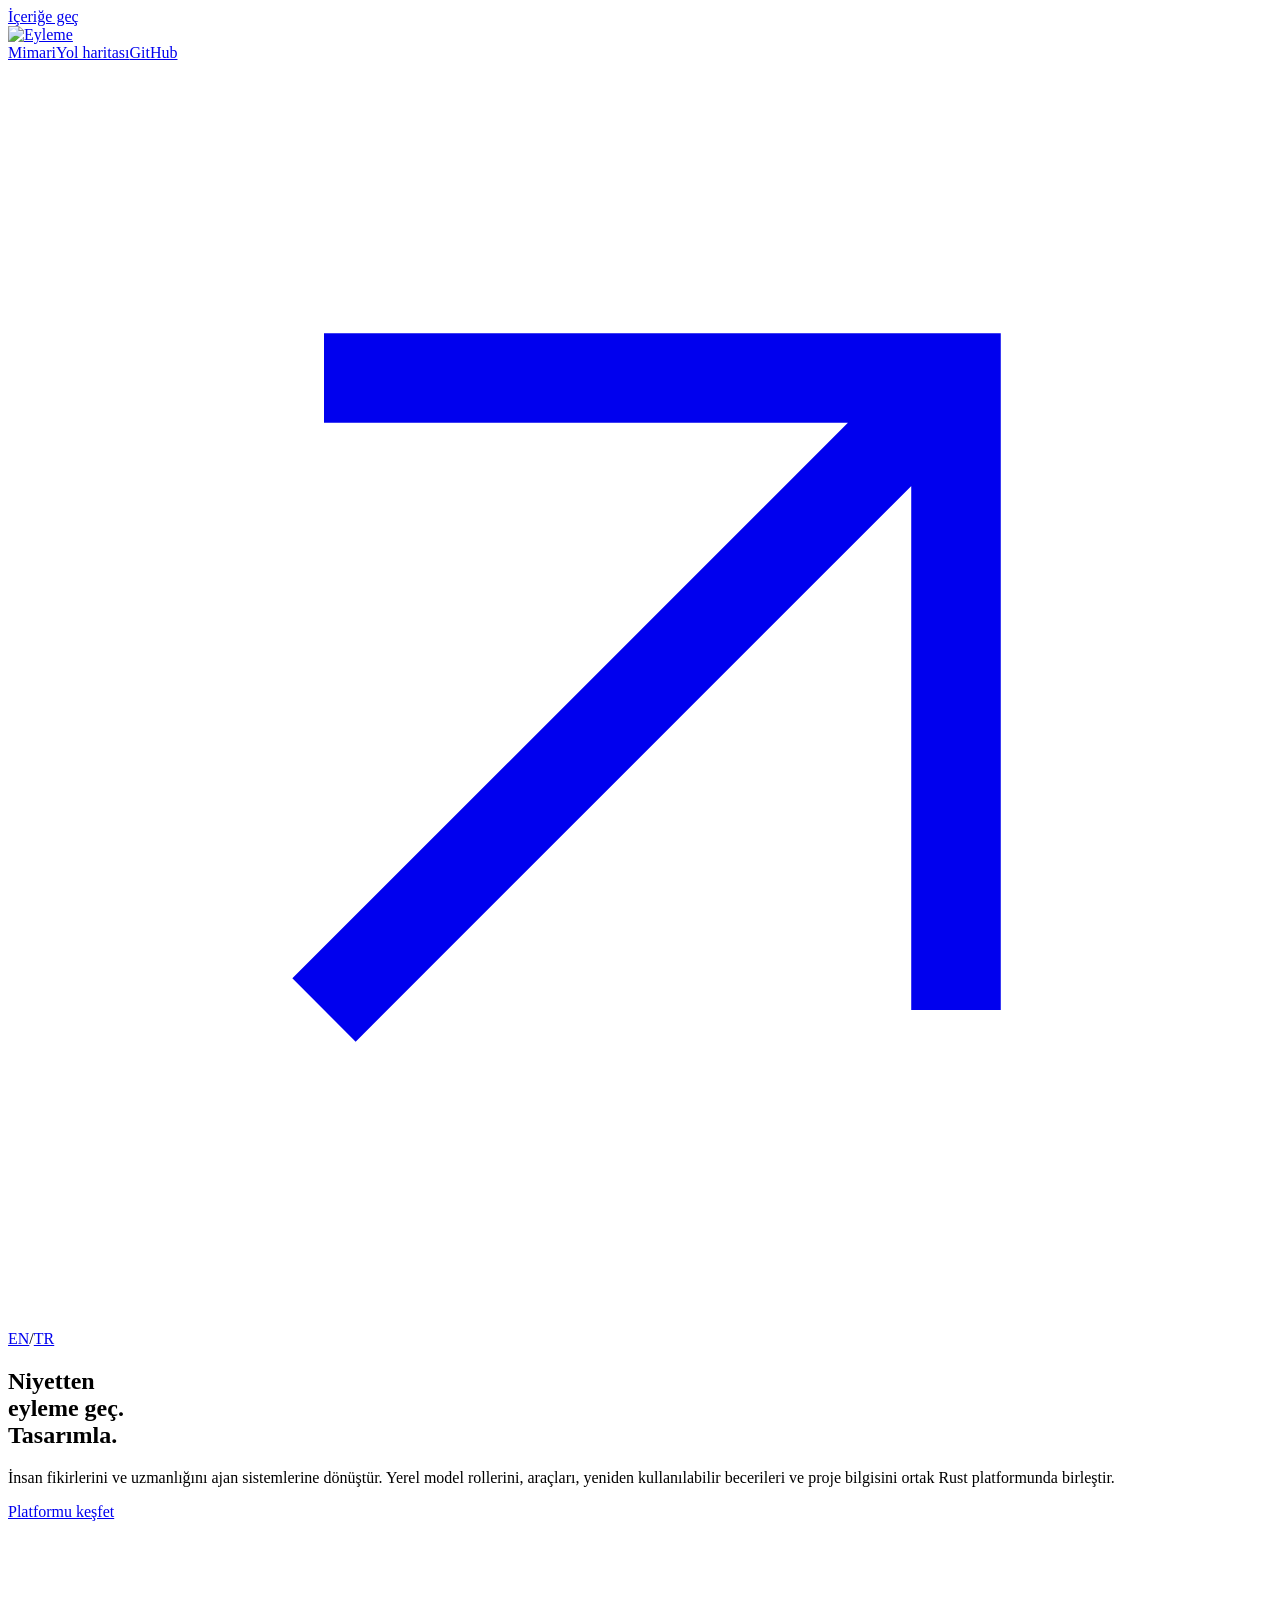
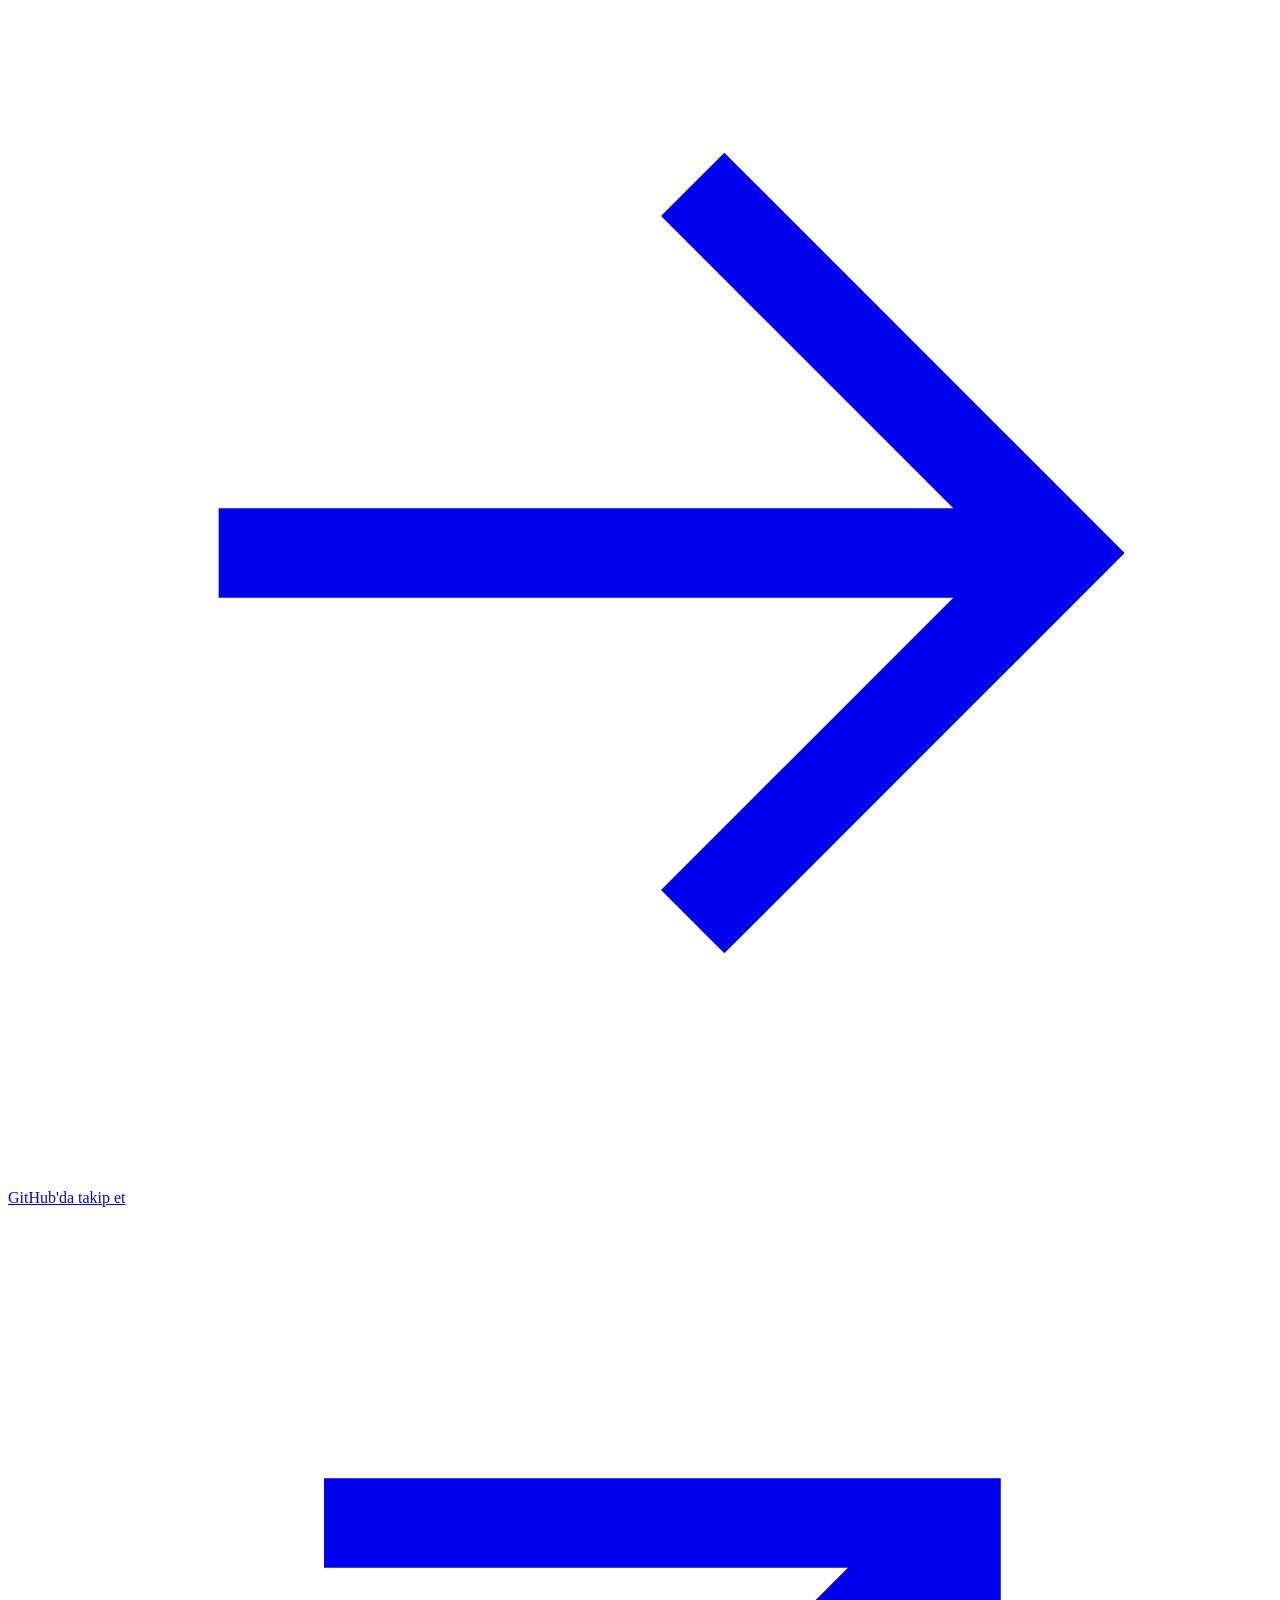
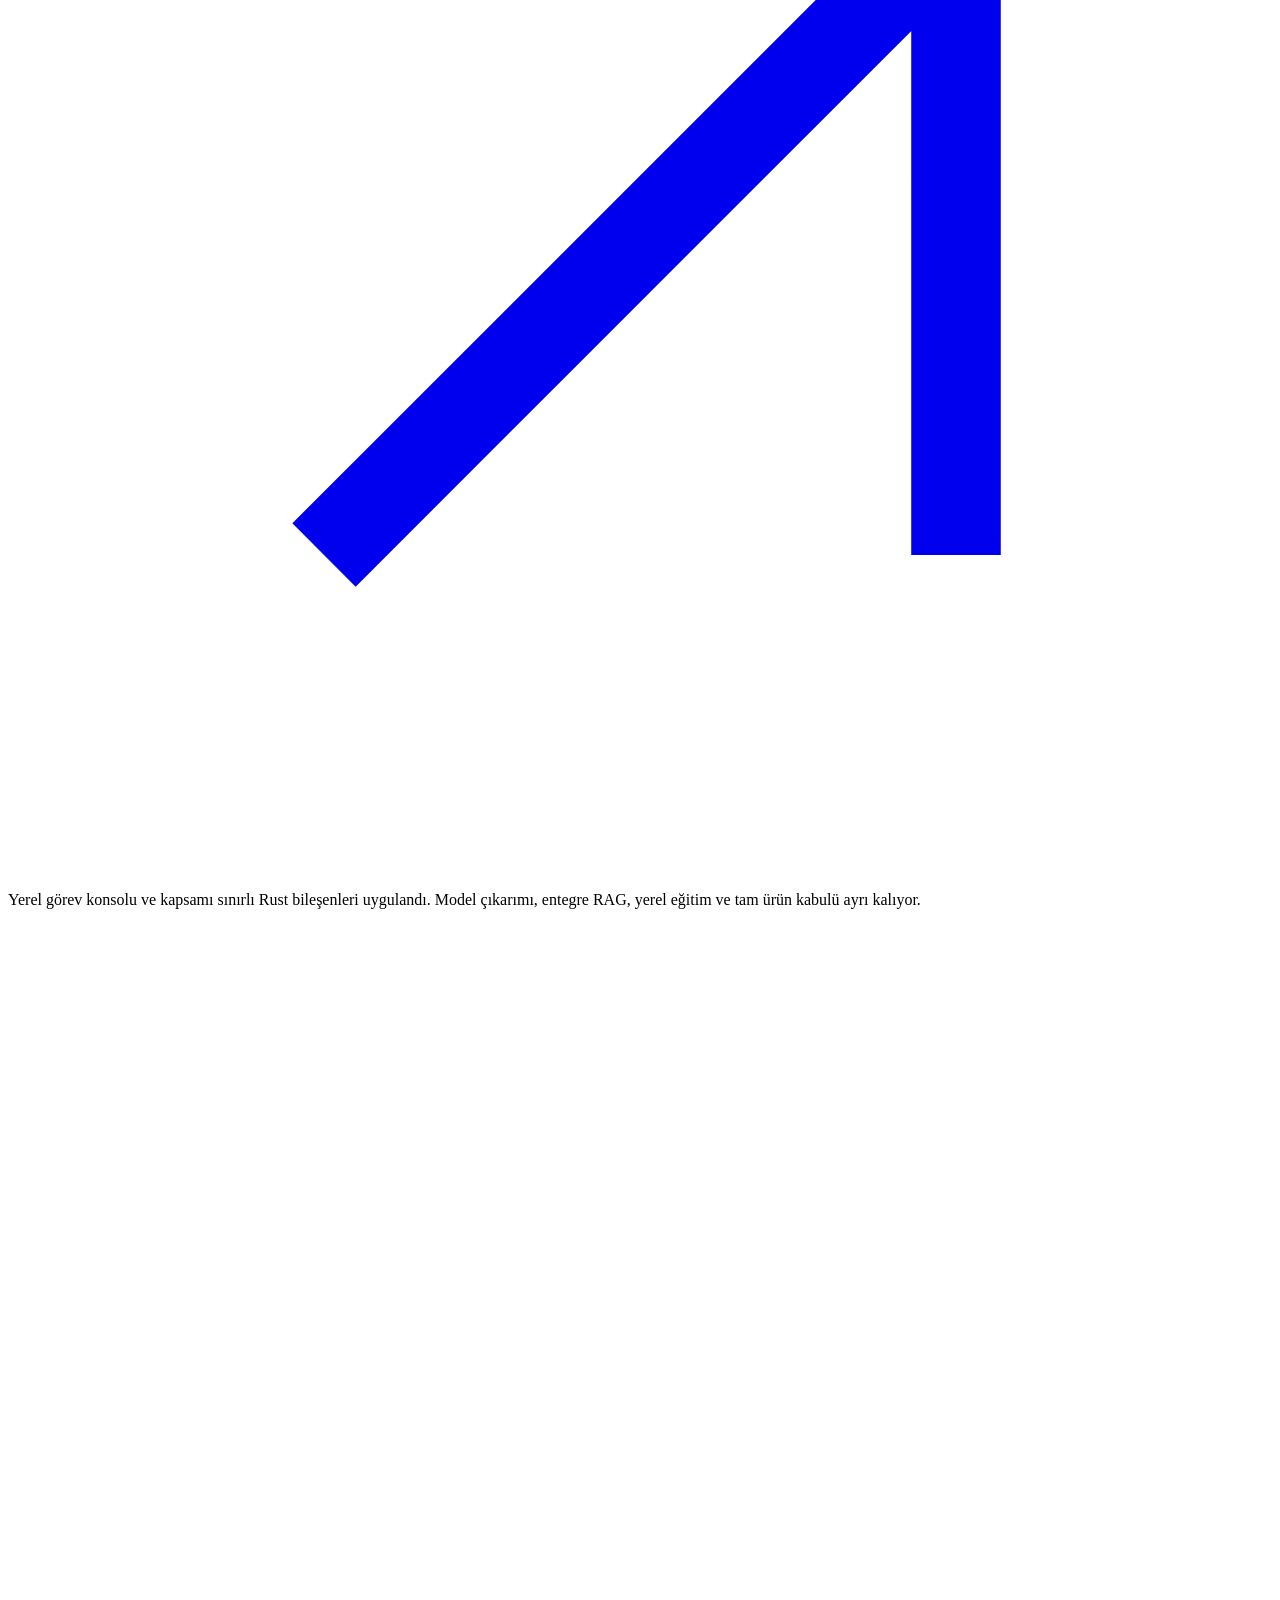
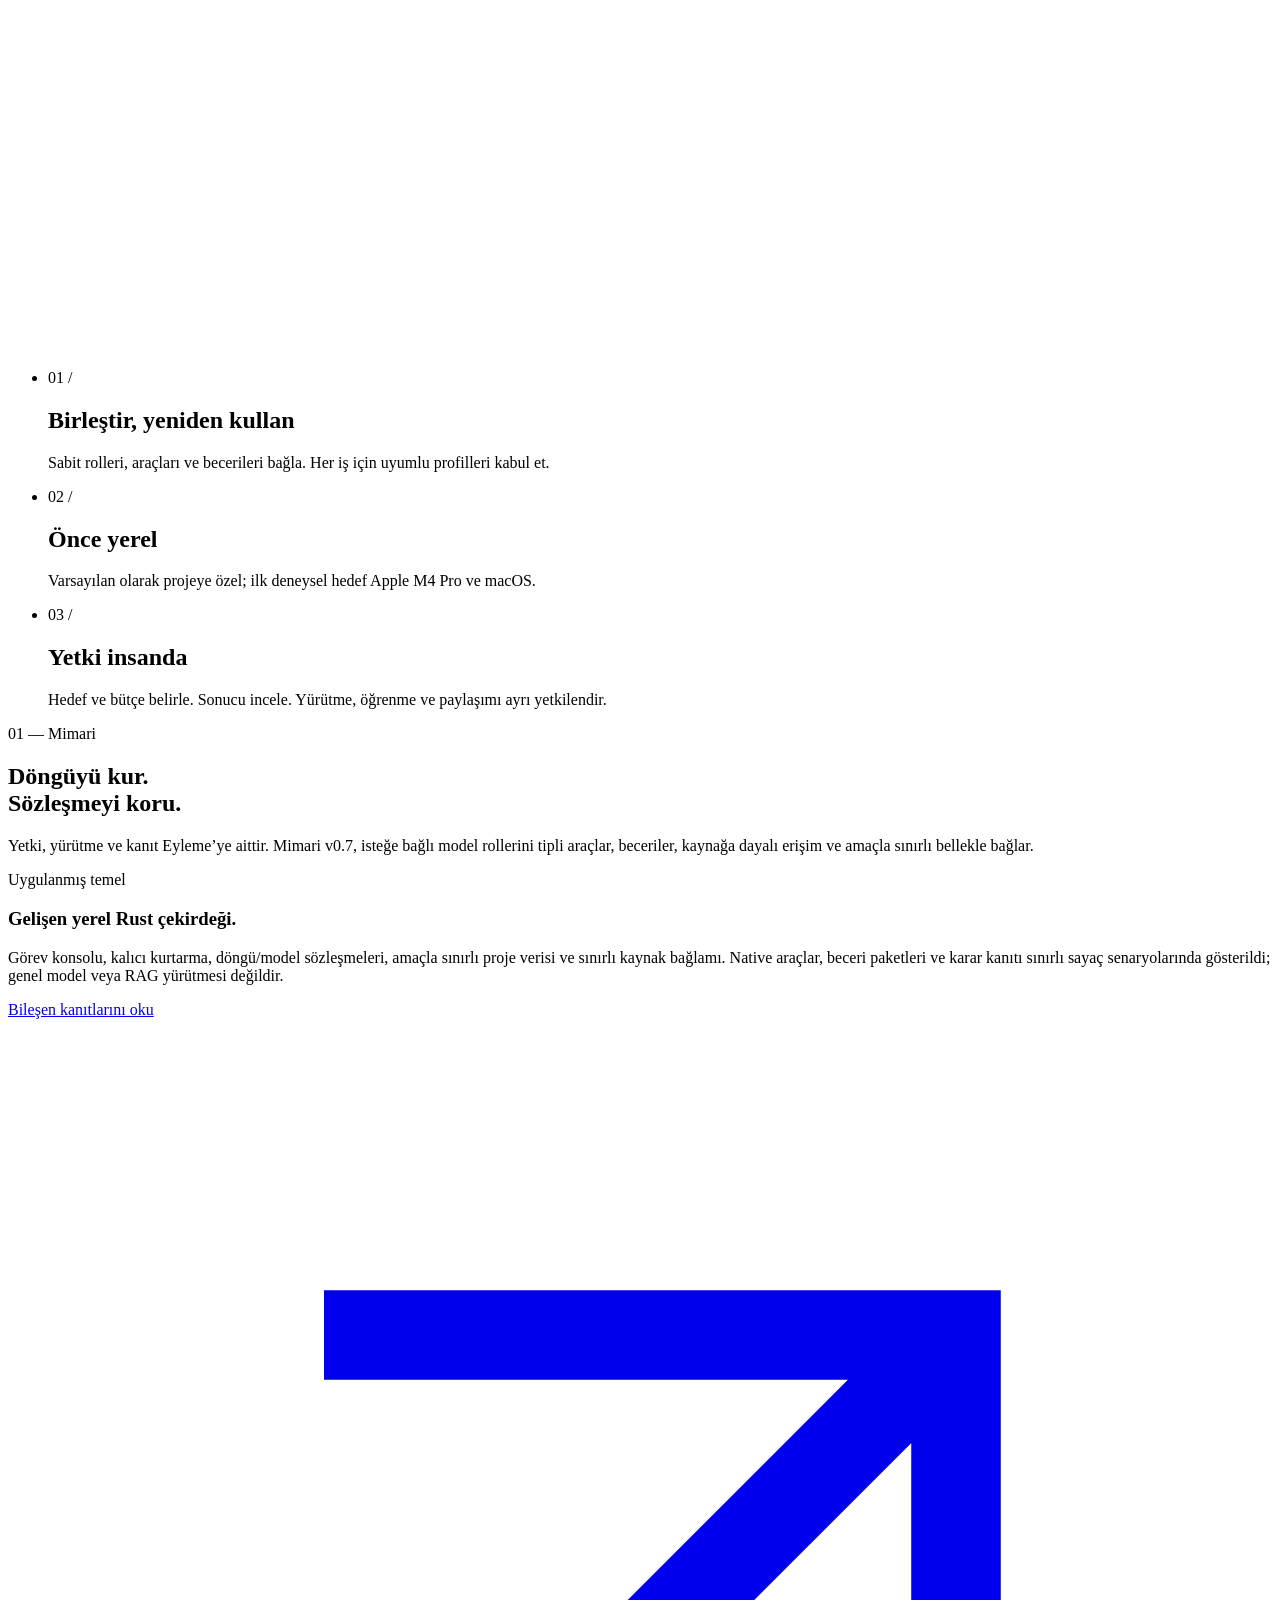
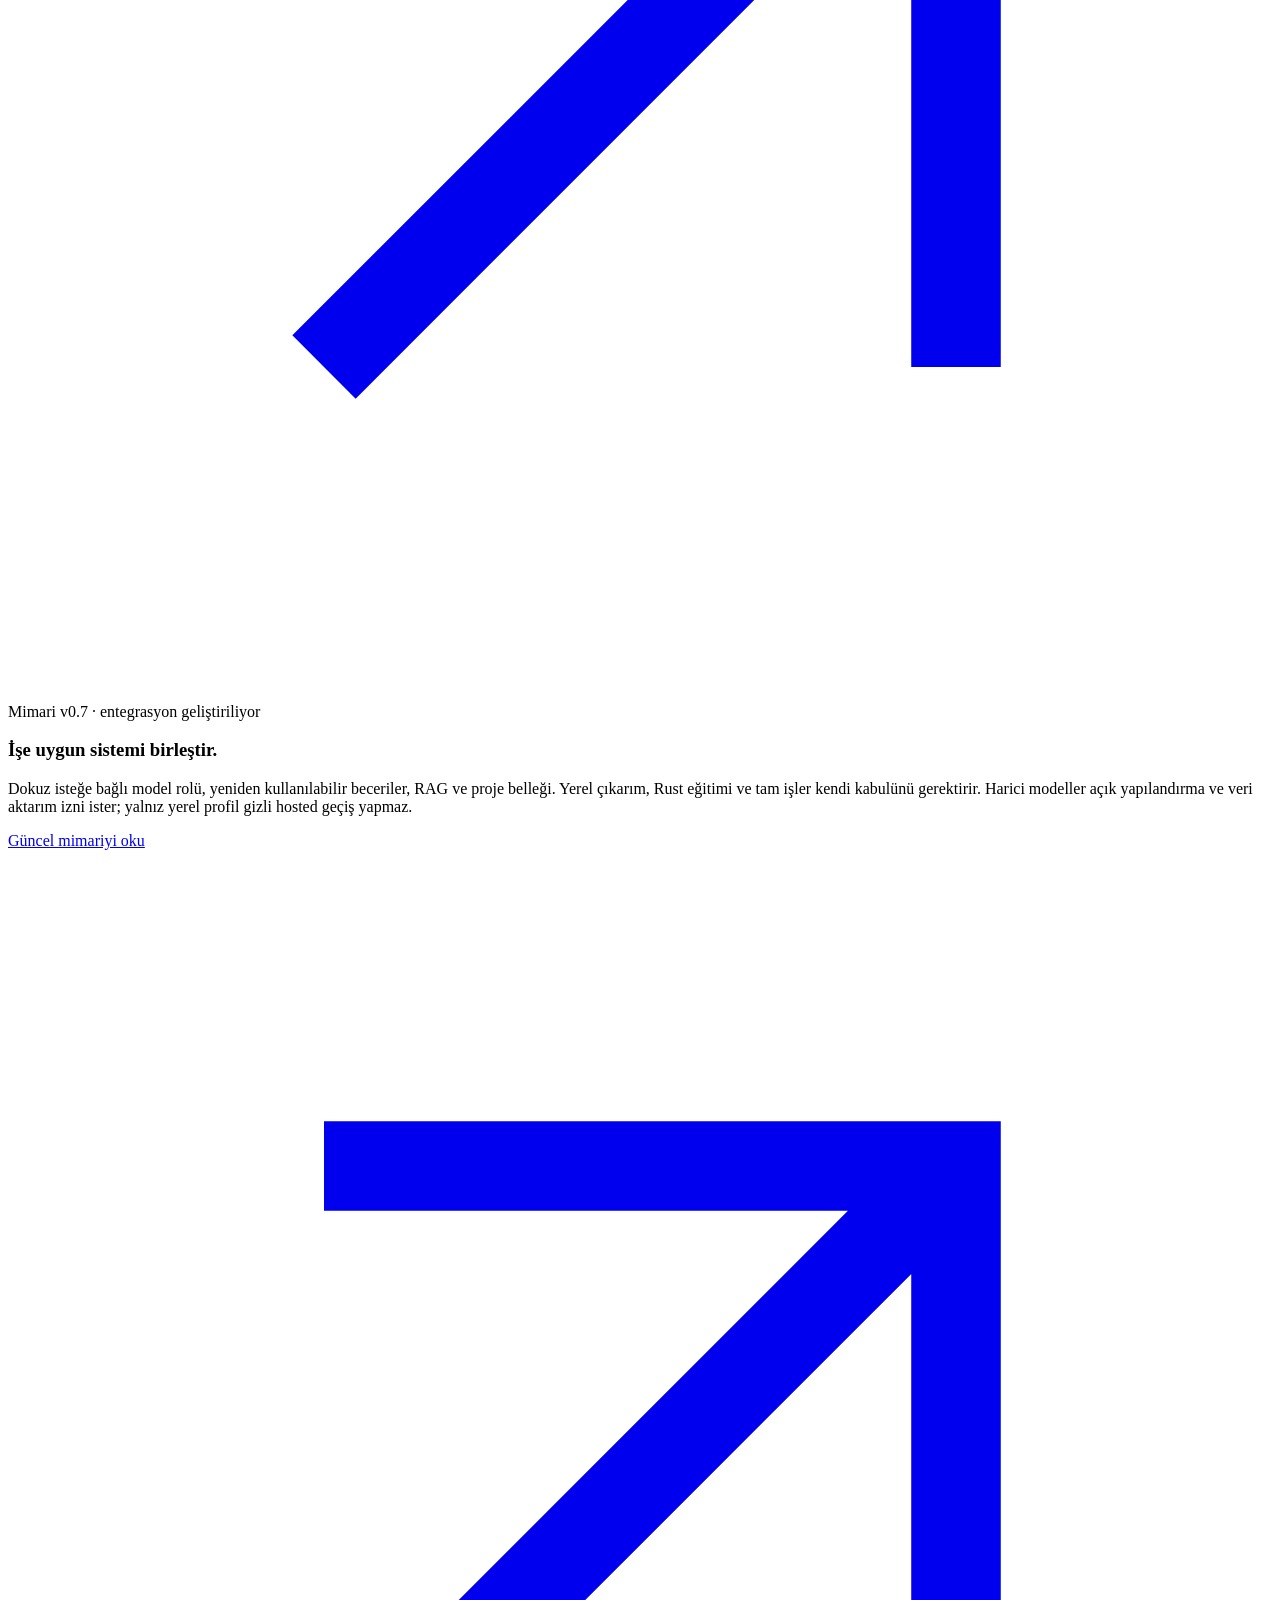
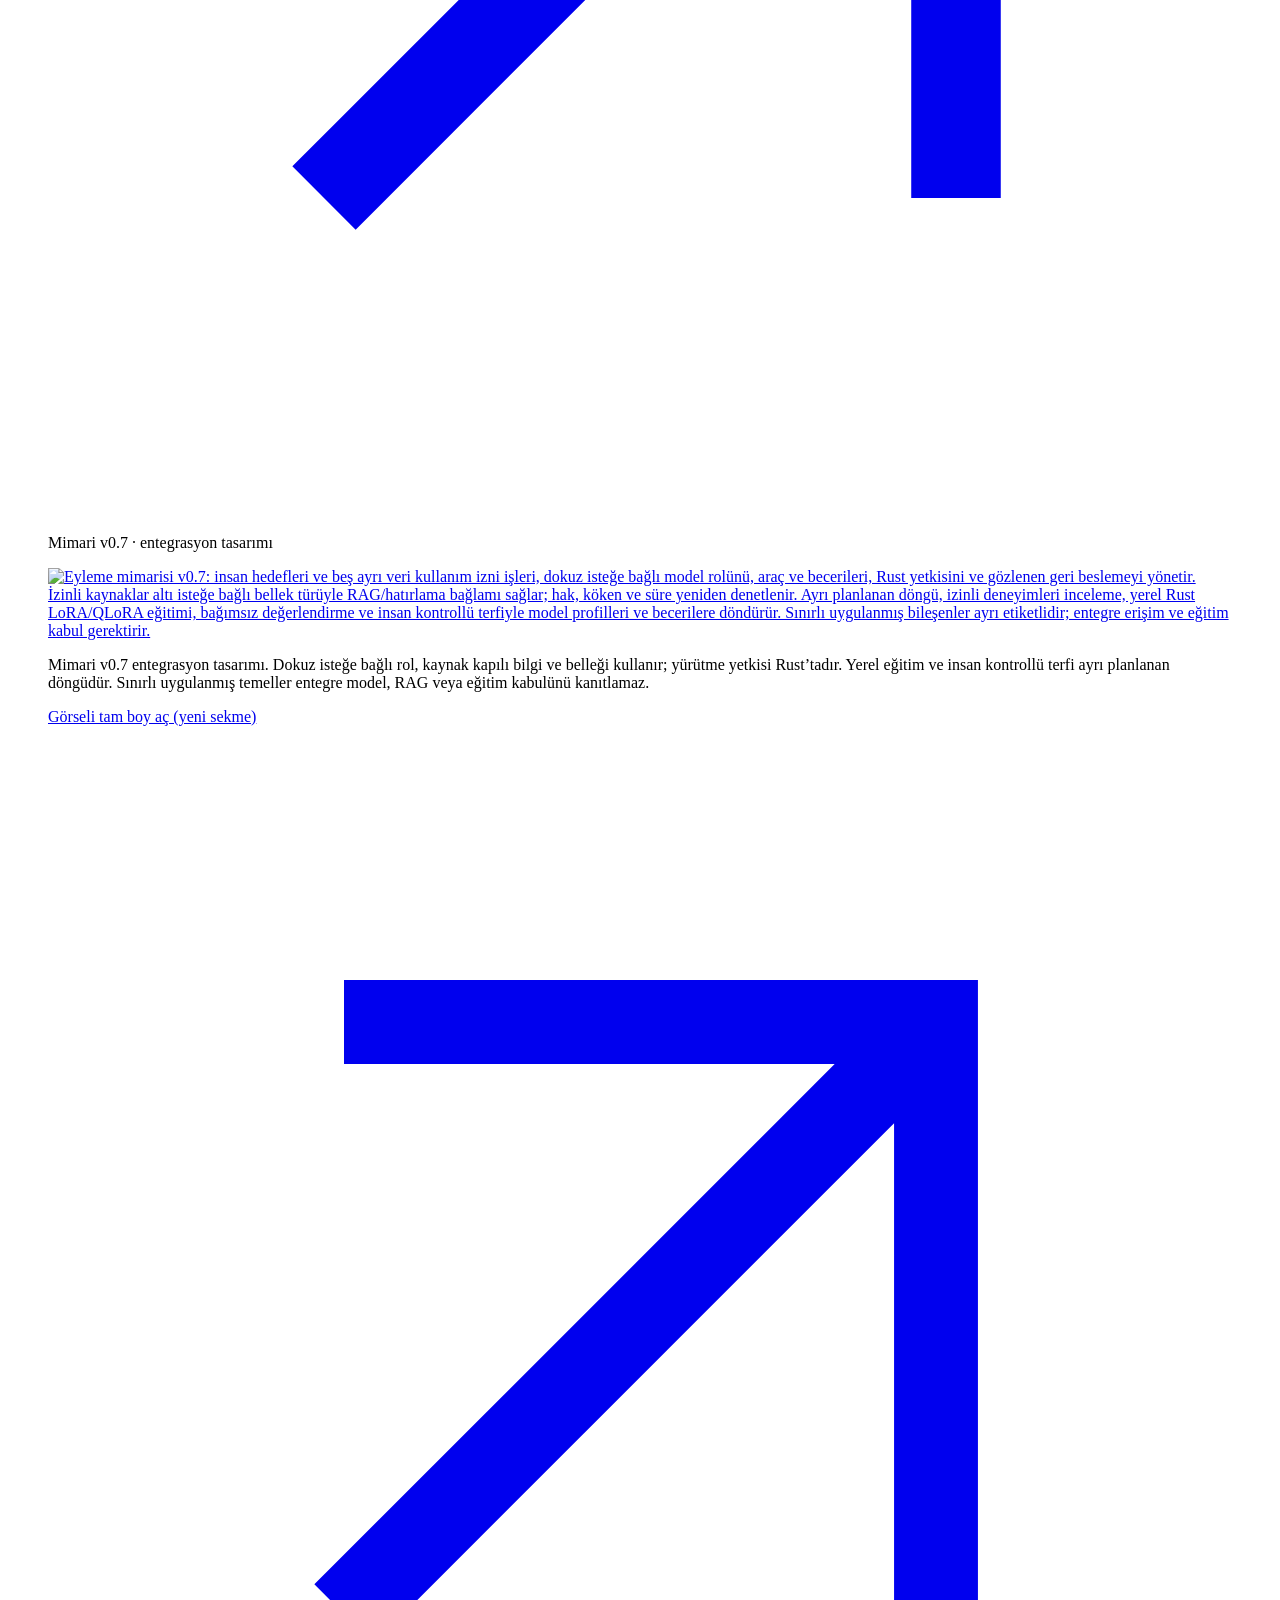
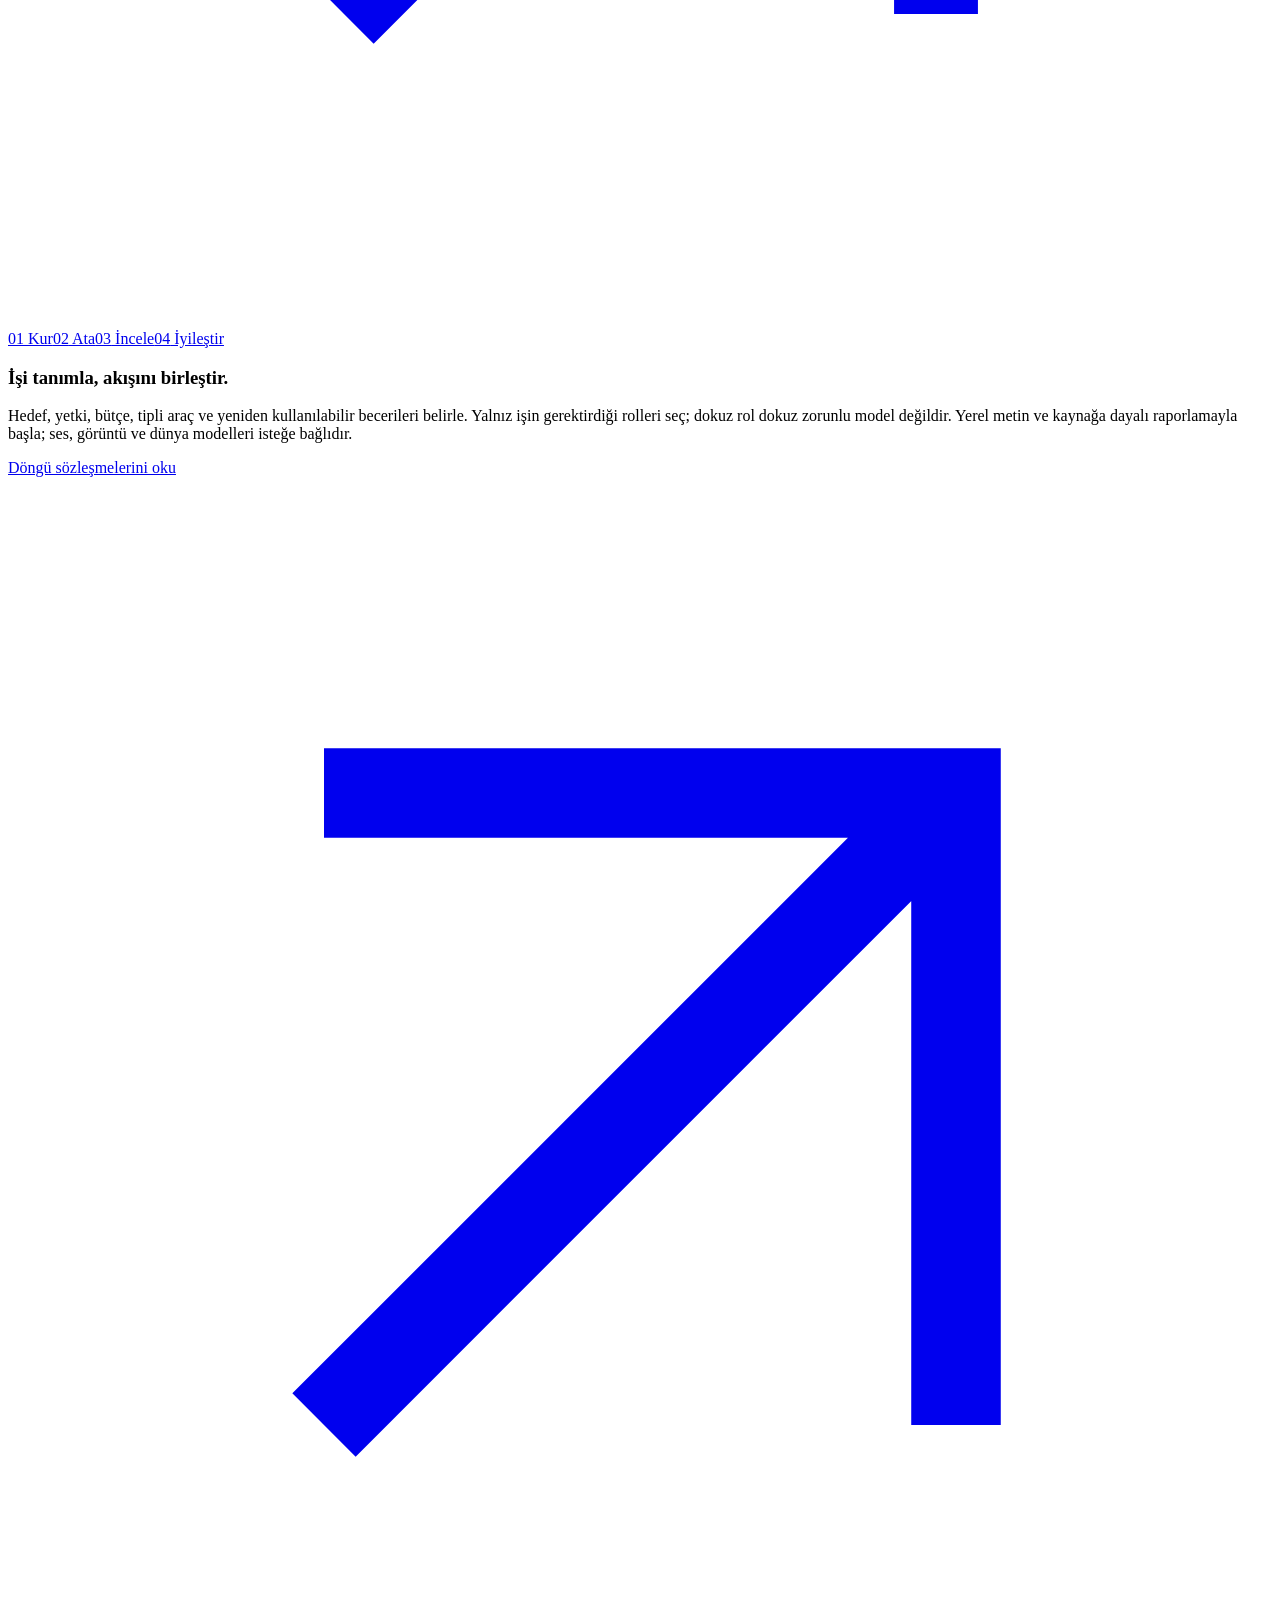
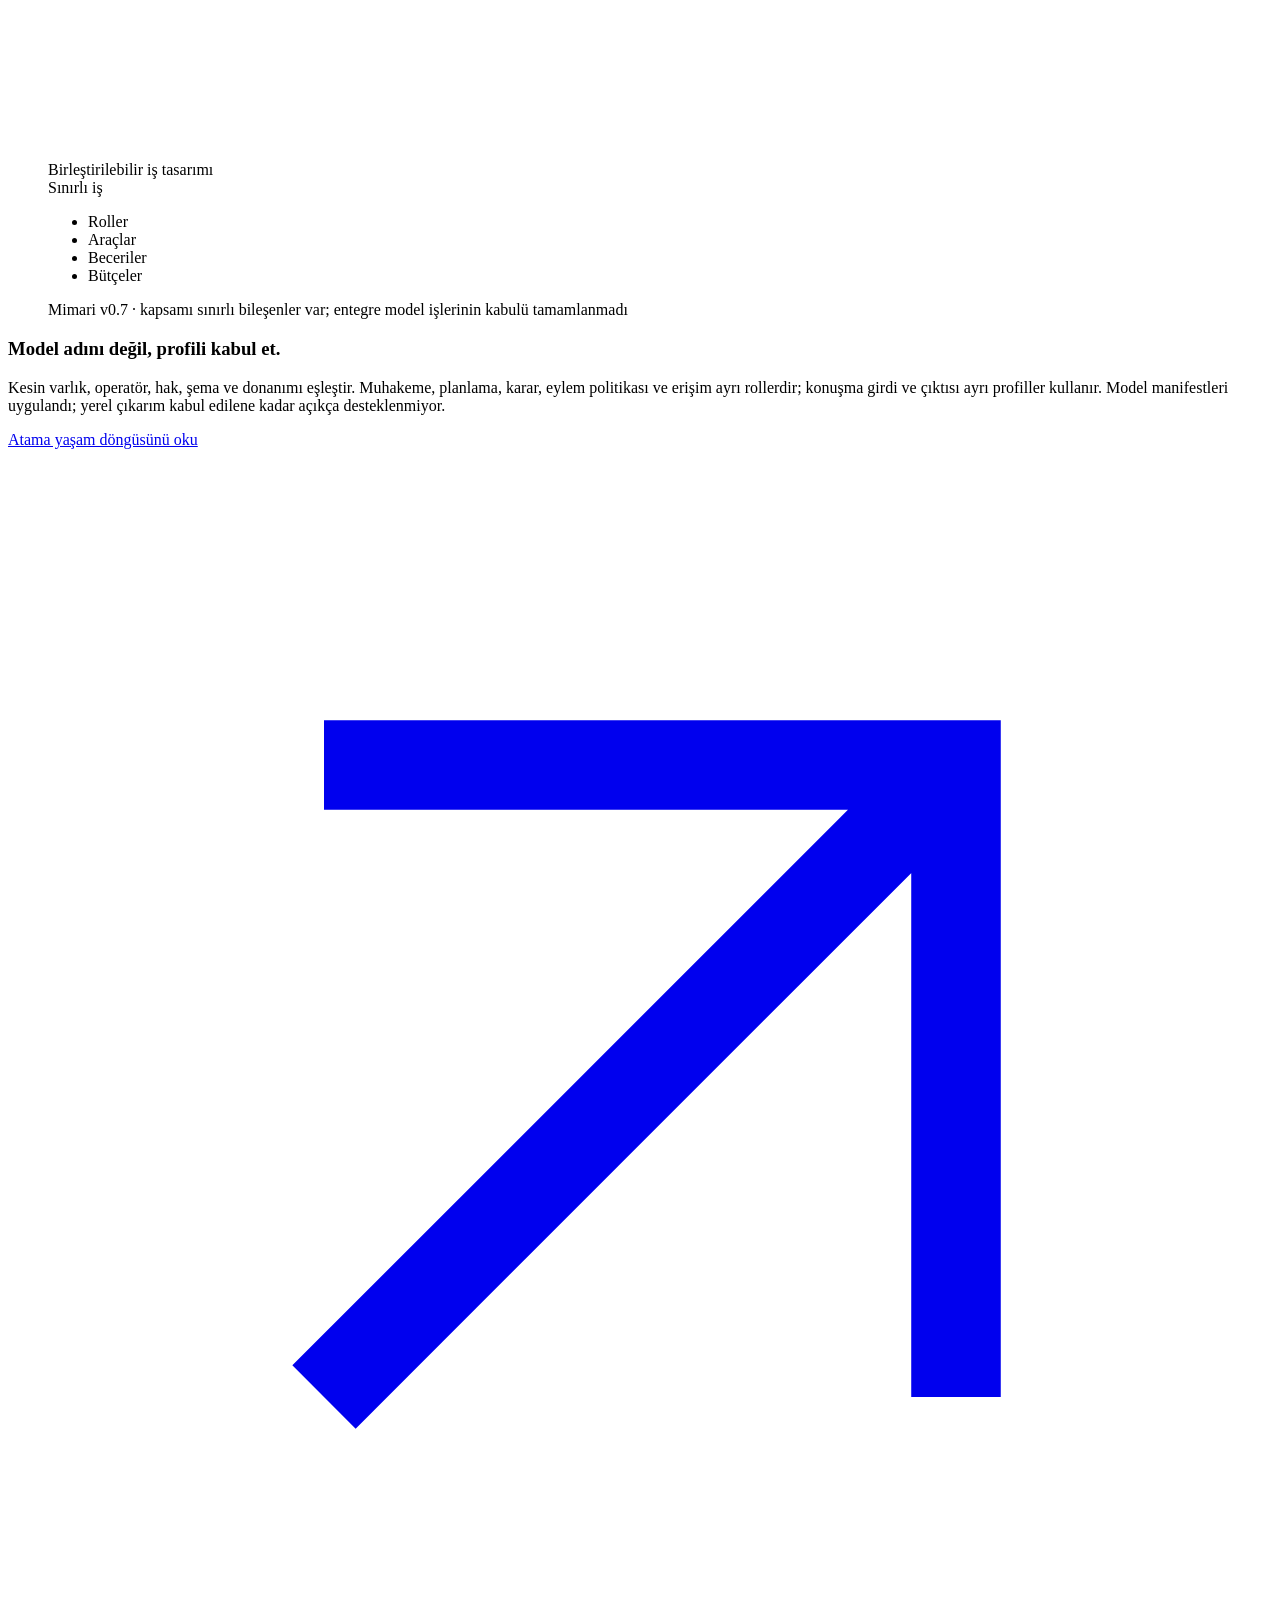
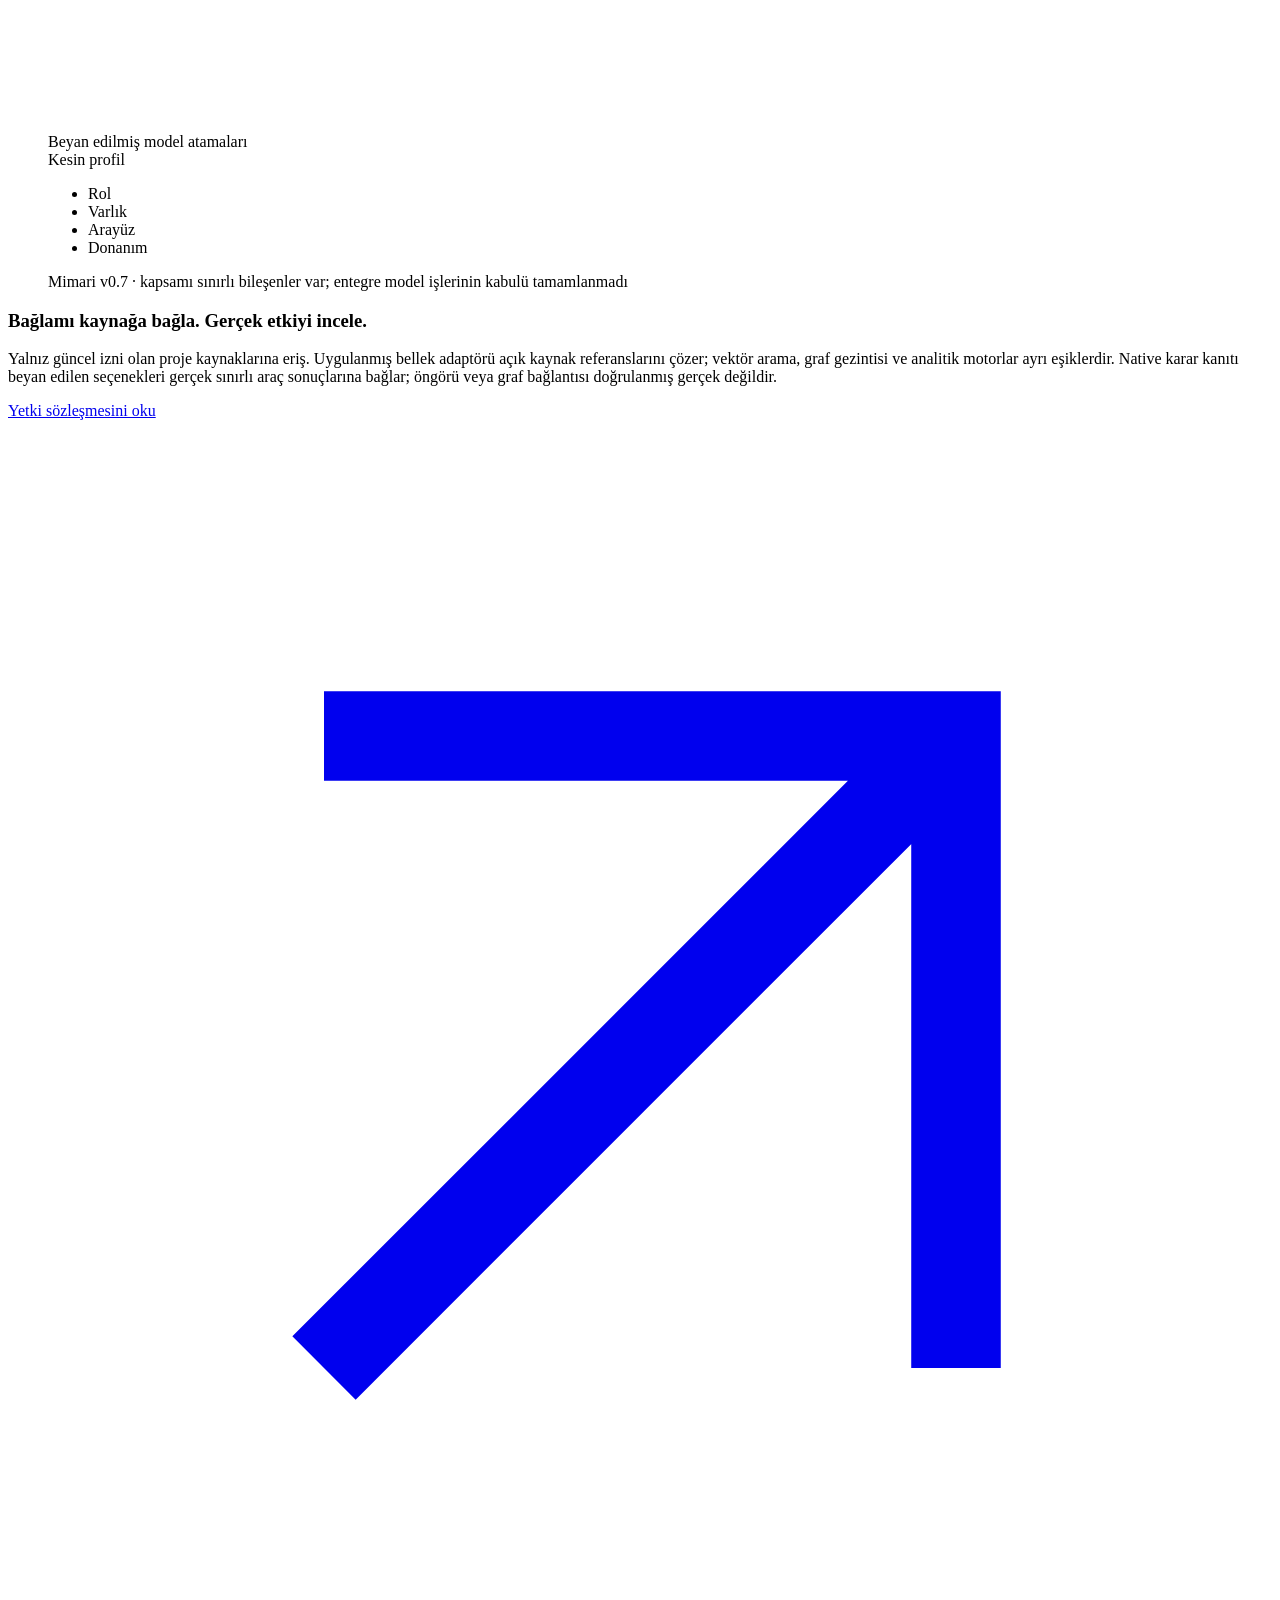
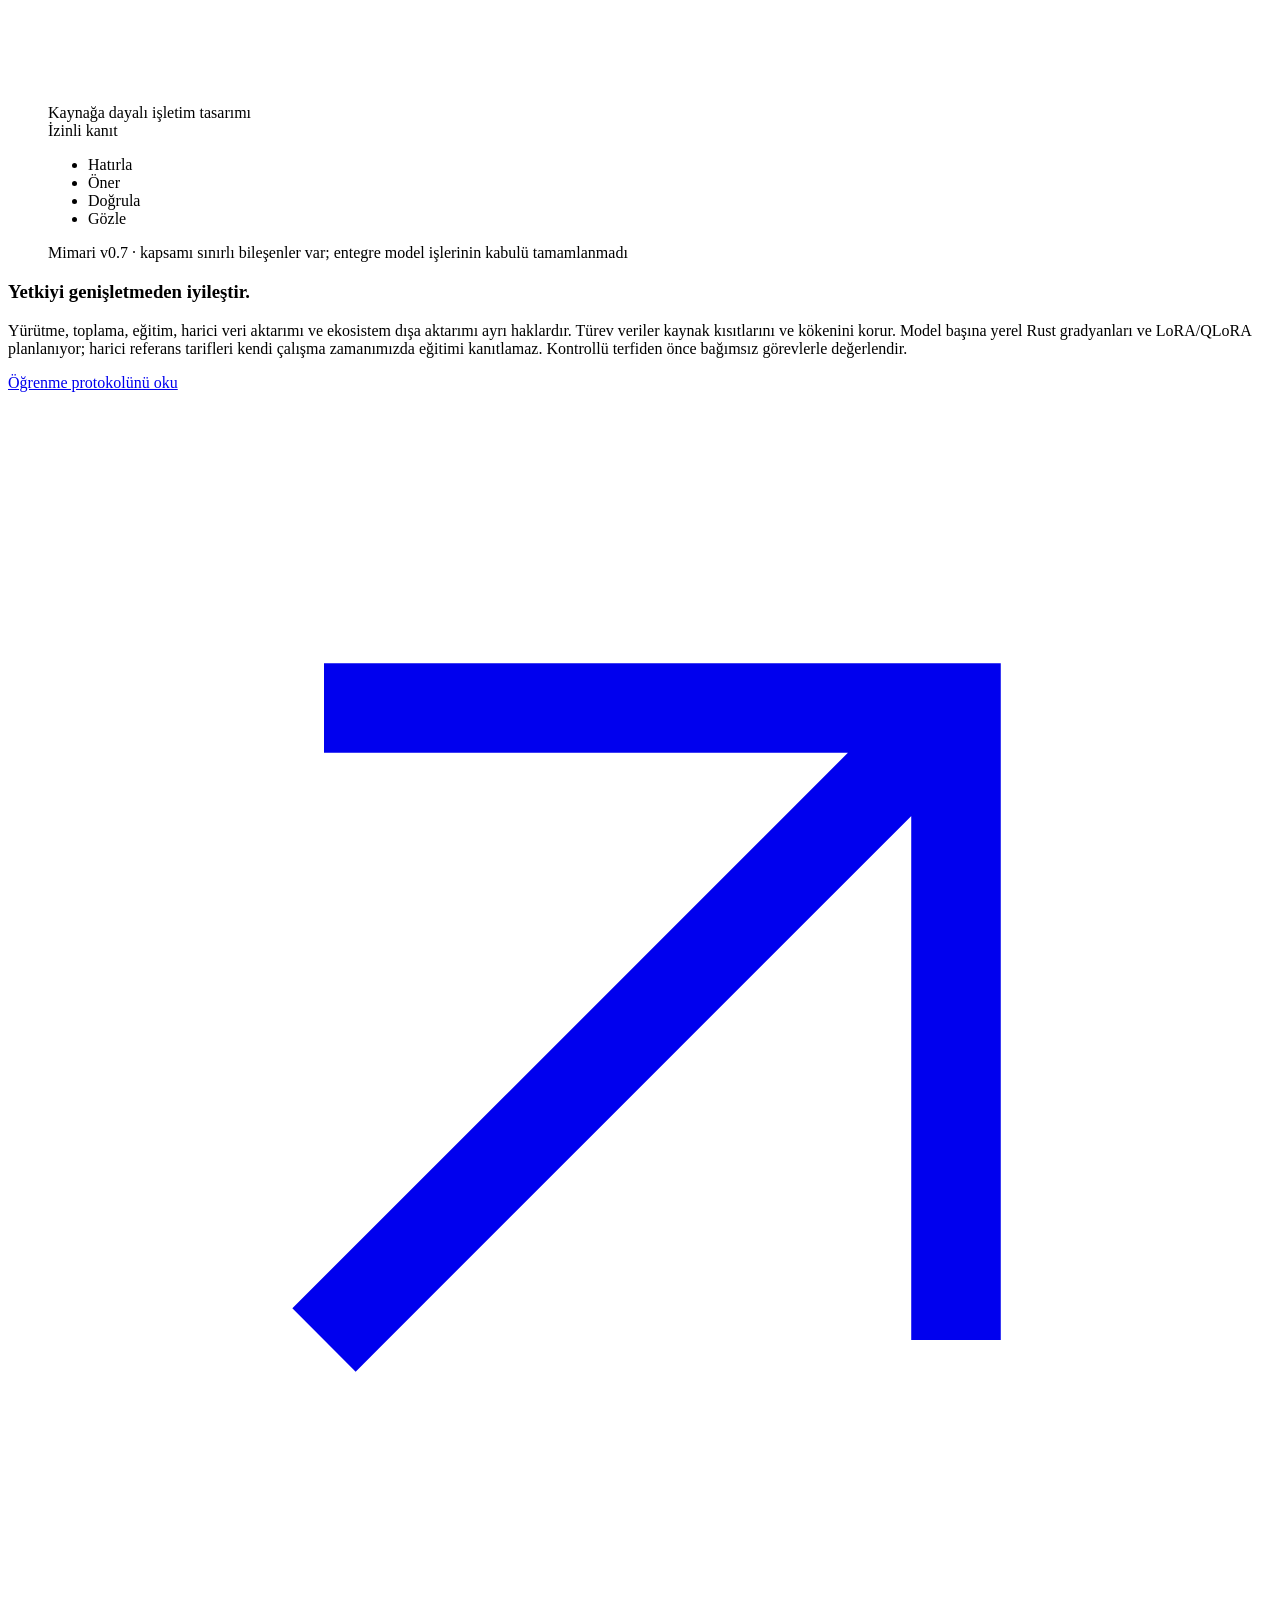
==== public/tr/index.html @ 8accbf9f "Use eyleme geç in the Turkish hero" ====
<!doctype html>
<html lang="tr">
<head>
  <meta charset="utf-8">
  <meta name="viewport" content="width=device-width, initial-scale=1">
  <title>Eyleme — Rust ile Modüler Ajan Tabanlı Yapay Zekâ</title>
  <meta name="description" content="Eyleme’yi keşfet: yerel modeller, araçlar, yeniden kullanılabilir beceriler, RAG ve proje belleği için geliştirilen, öğrenmeyi insanın yönettiği Rust platformu.">
  <meta name="robots" content="noindex,follow">
  <meta name="theme-color" content="#F7F6F2">
  <meta name="color-scheme" content="light">
  <link rel="canonical" href="https://eyleme.dev/tr/">
  <link rel="alternate" hreflang="en" href="https://eyleme.dev/">
  <link rel="alternate" hreflang="tr" href="https://eyleme.dev/tr/">
  <link rel="alternate" hreflang="x-default" href="https://eyleme.dev/">
  <meta property="og:type" content="website">
  <meta property="og:site_name" content="Eyleme">
  <meta property="og:title" content="Eyleme — Rust ile Modüler Ajan Tabanlı Yapay Zekâ">
  <meta property="og:description" content="Eyleme’yi keşfet: yerel modeller, araçlar, yeniden kullanılabilir beceriler, RAG ve proje belleği için geliştirilen, öğrenmeyi insanın yönettiği Rust platformu.">
  <meta property="og:url" content="https://eyleme.dev/tr/">
  <meta property="og:locale" content="tr_TR">
  <meta property="og:locale:alternate" content="en_US">
  <meta property="og:image" content="https://eyleme.dev/assets/social.png">
  <meta property="og:image:width" content="1280">
  <meta property="og:image:height" content="640">
  <meta property="og:image:alt" content="Eyleme — Continuous development. Continuous operations.">
  <meta name="twitter:card" content="summary_large_image">
  <meta name="twitter:title" content="Eyleme — Rust ile Modüler Ajan Tabanlı Yapay Zekâ">
  <meta name="twitter:description" content="Eyleme’yi keşfet: yerel modeller, araçlar, yeniden kullanılabilir beceriler, RAG ve proje belleği için geliştirilen, öğrenmeyi insanın yönettiği Rust platformu.">
  <meta name="twitter:image" content="https://eyleme.dev/assets/social.png">
  <link rel="icon" href="/assets/favicon.svg" type="image/svg+xml">
  <link rel="apple-touch-icon" href="/assets/apple-touch-icon.png">
  <link rel="stylesheet" href="/assets/site.css">
  <script type="application/ld+json">{"@context":"https://schema.org","@graph":[{"@type":"Organization","@id":"https://eyleme.dev/#organization","name":"Eyleme","url":"https://eyleme.dev/","logo":"https://eyleme.dev/assets/apple-touch-icon.png","sameAs":["https://github.com/eyleme-dev","https://github.com/eyleme-dev/eyleme"]},{"@type":"WebSite","@id":"https://eyleme.dev/#website","name":"Eyleme","url":"https://eyleme.dev/","inLanguage":["en","tr"],"publisher":{"@id":"https://eyleme.dev/#organization"}},{"@type":"WebPage","@id":"https://eyleme.dev/tr/#webpage","url":"https://eyleme.dev/tr/","name":"Eyleme — Rust ile Modüler Ajan Tabanlı Yapay Zekâ","description":"Eyleme’yi keşfet: yerel modeller, araçlar, yeniden kullanılabilir beceriler, RAG ve proje belleği için geliştirilen, öğrenmeyi insanın yönettiği Rust platformu.","inLanguage":"tr","dateModified":"2026-10-15","isPartOf":{"@id":"https://eyleme.dev/#website"},"about":{"@type":"Thing","name":"Eyleme","description":"Eyleme; model rolleri, araçlar, yeniden kullanılabilir beceriler ve proje bilgisinden sınırlı ajan işleri kurmak için geliştirilen bir Rust platformudur. İnsanlar hedef ve yetkiyi belirler; platform gerçek sonuçları kaydeder. Uygulanmış yerel görev temeli, geniş model, RAG, bellek ve öğrenme tasarımından ayrıdır."},"citation":["https://github.com/eyleme-dev/eyleme-docs-tr/blob/main/docs/architecture.md","https://github.com/eyleme-dev/eyleme-docs-tr/blob/main/docs/api-reference.md","https://github.com/eyleme-dev/eyleme-docs-tr/blob/main/docs/development-and-operations.md","https://github.com/eyleme-dev/eyleme-docs-tr/blob/main/docs/learning-and-training.md"]}]}</script>
  <script src="/assets/site.js" defer></script>
</head>
<body>
  <a class="skip-link" href="#main">İçeriğe geç</a>
  <header class="site-header"><div class="shell header-inner">
    <a class="brand" href="/tr/" aria-label="Eyleme"><img src="/assets/eyleme-wordmark.webp" alt="Eyleme" width="960" height="320" decoding="async"></a>
    <nav class="main-nav" aria-label="Ana gezinme"><a href="#architecture">Mimari</a><a href="#roadmap">Yol haritası</a><a href="https://github.com/eyleme-dev/eyleme">GitHub <svg class="arrow" viewBox="0 0 24 24" fill="none" stroke="currentColor" stroke-width="1.7" aria-hidden="true"><path d="M6 18 18 6M6 6h12v12"/></svg></a></nav>
    <nav class="languages" aria-label="Dil seçimi"><a href="/" lang="en" hreflang="en" aria-label="English">EN</a><span aria-hidden="true">/</span><a href="/tr/" lang="tr" hreflang="tr" aria-label="Türkçe" aria-current="page">TR</a></nav>
  </div></header>
  <main id="main" tabindex="-1">
    <section class="hero shell" aria-labelledby="hero-title">
      <div class="hero-copy"><h1 id="hero-title">Niyetten<br>eyleme geç.<br><span>Tasarımla.</span></h1>
        <p class="hero-intro">İnsan fikirlerini ve uzmanlığını ajan sistemlerine dönüştür. Yerel model rollerini, araçları, yeniden kullanılabilir becerileri ve proje bilgisini ortak Rust platformunda birleştir.</p>
        <div class="hero-actions"><a class="button" href="#architecture">Platformu keşfet<svg class="arrow" viewBox="0 0 24 24" fill="none" stroke="currentColor" stroke-width="1.7" aria-hidden="true"><path d="M4 12h16m-7-7 7 7-7 7"/></svg></a><a class="text-link" href="https://github.com/eyleme-dev/eyleme">GitHub&#x27;da takip et<svg class="arrow" viewBox="0 0 24 24" fill="none" stroke="currentColor" stroke-width="1.7" aria-hidden="true"><path d="M6 18 18 6M6 6h12v12"/></svg></a></div>
        <p class="project-status">Yerel görev konsolu ve kapsamı sınırlı Rust bileşenleri uygulandı. Model çıkarımı, entegre RAG, yerel eğitim ve tam ürün kabulü ayrı kalıyor.</p>
      </div>
      <div class="hero-art" aria-hidden="true"><img src="/assets/eyleme-loop-1024.webp" srcset="/assets/eyleme-loop-640.webp 640w, /assets/eyleme-loop-1024.webp 1024w" sizes="(max-width: 720px) 100vw, 52vw" width="1024" height="1024" alt="Dekoratif turuncu Eyleme döngüsü heykeli" fetchpriority="high" decoding="async"></div>
    </section>
    <div class="shell"><ul class="principles"><li><span class="index">01 /</span><h2>Birleştir, yeniden kullan</h2><p>Sabit rolleri, araçları ve becerileri bağla. Her iş için uyumlu profilleri kabul et.</p></li><li><span class="index">02 /</span><h2>Önce yerel</h2><p>Varsayılan olarak projeye özel; ilk deneysel hedef Apple M4 Pro ve macOS.</p></li><li><span class="index">03 /</span><h2>Yetki insanda</h2><p>Hedef ve bütçe belirle. Sonucu incele. Yürütme, öğrenme ve paylaşımı ayrı yetkilendir.</p></li></ul></div>
    <section class="architecture section shell" id="architecture" aria-labelledby="architecture-title">
      <p class="section-label">01 — Mimari</p>
      <div class="section-heading"><h2 id="architecture-title">Döngüyü kur.<br>Sözleşmeyi koru.</h2><p>Yetki, yürütme ve kanıt Eyleme’ye aittir. Mimari v0.7, isteğe bağlı model rollerini tipli araçlar, beceriler, kaynağa dayalı erişim ve amaçla sınırlı bellekle bağlar.</p></div>
      <div class="foundation-scope" aria-label="Güncel kapsam · mimari v0.7"><article><p class="scope-label">Uygulanmış temel</p><h3>Gelişen yerel Rust çekirdeği.</h3><p>Görev konsolu, kalıcı kurtarma, döngü/model sözleşmeleri, amaçla sınırlı proje verisi ve sınırlı kaynak bağlamı. Native araçlar, beceri paketleri ve karar kanıtı sınırlı sayaç senaryolarında gösterildi; genel model veya RAG yürütmesi değildir.</p><a class="text-link" href="https://github.com/eyleme-dev/eyleme/blob/main/README.tr.md">Bileşen kanıtlarını oku<svg class="arrow" viewBox="0 0 24 24" fill="none" stroke="currentColor" stroke-width="1.7" aria-hidden="true"><path d="M6 18 18 6M6 6h12v12"/></svg></a></article><article><p class="scope-label">Mimari v0.7 · entegrasyon geliştiriliyor</p><h3>İşe uygun sistemi birleştir.</h3><p>Dokuz isteğe bağlı model rolü, yeniden kullanılabilir beceriler, RAG ve proje belleği. Yerel çıkarım, Rust eğitimi ve tam işler kendi kabulünü gerektirir. Harici modeller açık yapılandırma ve veri aktarım izni ister; yalnız yerel profil gizli hosted geçiş yapmaz.</p><a class="text-link" href="https://github.com/eyleme-dev/eyleme-docs-tr/blob/main/docs/architecture.md">Güncel mimariyi oku<svg class="arrow" viewBox="0 0 24 24" fill="none" stroke="currentColor" stroke-width="1.7" aria-hidden="true"><path d="M6 18 18 6M6 6h12v12"/></svg></a></article></div>
      <figure class="technology-overview" id="technology">
        <p class="technology-notice">Mimari v0.7 · entegrasyon tasarımı</p>
        <a class="technology-image" href="/assets/eyleme-technology-tr.png" target="_blank" rel="noopener" aria-label="Görseli tam boy aç (yeni sekme)">
          <img src="/assets/eyleme-technology-tr.webp" alt="Eyleme mimarisi v0.7: insan hedefleri ve beş ayrı veri kullanım izni işleri, dokuz isteğe bağlı model rolünü, araç ve becerileri, Rust yetkisini ve gözlenen geri beslemeyi yönetir. İzinli kaynaklar altı isteğe bağlı bellek türüyle RAG/hatırlama bağlamı sağlar; hak, köken ve süre yeniden denetlenir. Ayrı planlanan döngü, izinli deneyimleri inceleme, yerel Rust LoRA/QLoRA eğitimi, bağımsız değerlendirme ve insan kontrollü terfiyle model profilleri ve becerilere döndürür. Sınırlı uygulanmış bileşenler ayrı etiketlidir; entegre erişim ve eğitim kabul gerektirir." width="1672" height="941" loading="lazy" decoding="async">
        </a>
        <figcaption><p>Mimari v0.7 entegrasyon tasarımı. Dokuz isteğe bağlı rol, kaynak kapılı bilgi ve belleği kullanır; yürütme yetkisi Rust’tadır. Yerel eğitim ve insan kontrollü terfi ayrı planlanan döngüdür. Sınırlı uygulanmış temeller entegre model, RAG veya eğitim kabulünü kanıtlamaz.</p><a class="text-link" href="/assets/eyleme-technology-tr.png" target="_blank" rel="noopener">Görseli tam boy aç (yeni sekme)<svg class="arrow" viewBox="0 0 24 24" fill="none" stroke="currentColor" stroke-width="1.7" aria-hidden="true"><path d="M6 18 18 6M6 6h12v12"/></svg></a></figcaption>
      </figure>
      <nav class="steps" aria-label="İşbirlikçi döngü tasarımını keşfet"><a id="step-define" href="#panel-define"><span>01</span> Kur</a><a id="step-develop" href="#panel-develop"><span>02</span> Ata</a><a id="step-operate" href="#panel-operate"><span>03</span> İncele</a><a id="step-learn" href="#panel-learn"><span>04</span> İyileştir</a></nav>
      <section class="step-panel" id="panel-define" aria-labelledby="step-define">
          <div class="step-copy"><h3>İşi tanımla, akışını birleştir.</h3><p>Hedef, yetki, bütçe, tipli araç ve yeniden kullanılabilir becerileri belirle. Yalnız işin gerektirdiği rolleri seç; dokuz rol dokuz zorunlu model değildir. Yerel metin ve kaynağa dayalı raporlamayla başla; ses, görüntü ve dünya modelleri isteğe bağlıdır.</p><a class="text-link" href="https://github.com/eyleme-dev/eyleme-docs-tr/blob/main/docs/architecture.md">Döngü sözleşmelerini oku<svg class="arrow" viewBox="0 0 24 24" fill="none" stroke="currentColor" stroke-width="1.7" aria-hidden="true"><path d="M6 18 18 6M6 6h12v12"/></svg></a></div>
          <figure class="contract"><figcaption>Birleştirilebilir iş tasarımı</figcaption><div class="contract-tree"><div class="contract-root">Sınırlı iş</div><ul><li>Roller</li><li>Araçlar</li><li>Beceriler</li><li>Bütçeler</li></ul></div><p class="concept-note">Mimari v0.7 · kapsamı sınırlı bileşenler var; entegre model işlerinin kabulü tamamlanmadı</p></figure>
        </section><section class="step-panel" id="panel-develop" aria-labelledby="step-develop">
          <div class="step-copy"><h3>Model adını değil, profili kabul et.</h3><p>Kesin varlık, operatör, hak, şema ve donanımı eşleştir. Muhakeme, planlama, karar, eylem politikası ve erişim ayrı rollerdir; konuşma girdi ve çıktısı ayrı profiller kullanır. Model manifestleri uygulandı; yerel çıkarım kabul edilene kadar açıkça desteklenmiyor.</p><a class="text-link" href="https://github.com/eyleme-dev/eyleme-docs-tr/blob/main/docs/architecture.md">Atama yaşam döngüsünü oku<svg class="arrow" viewBox="0 0 24 24" fill="none" stroke="currentColor" stroke-width="1.7" aria-hidden="true"><path d="M6 18 18 6M6 6h12v12"/></svg></a></div>
          <figure class="contract"><figcaption>Beyan edilmiş model atamaları</figcaption><div class="contract-tree"><div class="contract-root">Kesin profil</div><ul><li>Rol</li><li>Varlık</li><li>Arayüz</li><li>Donanım</li></ul></div><p class="concept-note">Mimari v0.7 · kapsamı sınırlı bileşenler var; entegre model işlerinin kabulü tamamlanmadı</p></figure>
        </section><section class="step-panel" id="panel-operate" aria-labelledby="step-operate">
          <div class="step-copy"><h3>Bağlamı kaynağa bağla. Gerçek etkiyi incele.</h3><p>Yalnız güncel izni olan proje kaynaklarına eriş. Uygulanmış bellek adaptörü açık kaynak referanslarını çözer; vektör arama, graf gezintisi ve analitik motorlar ayrı eşiklerdir. Native karar kanıtı beyan edilen seçenekleri gerçek sınırlı araç sonuçlarına bağlar; öngörü veya graf bağlantısı doğrulanmış gerçek değildir.</p><a class="text-link" href="https://github.com/eyleme-dev/eyleme-docs-tr/blob/main/docs/api-reference.md">Yetki sözleşmesini oku<svg class="arrow" viewBox="0 0 24 24" fill="none" stroke="currentColor" stroke-width="1.7" aria-hidden="true"><path d="M6 18 18 6M6 6h12v12"/></svg></a></div>
          <figure class="contract"><figcaption>Kaynağa dayalı işletim tasarımı</figcaption><div class="contract-tree"><div class="contract-root">İzinli kanıt</div><ul><li>Hatırla</li><li>Öner</li><li>Doğrula</li><li>Gözle</li></ul></div><p class="concept-note">Mimari v0.7 · kapsamı sınırlı bileşenler var; entegre model işlerinin kabulü tamamlanmadı</p></figure>
        </section><section class="step-panel" id="panel-learn" aria-labelledby="step-learn">
          <div class="step-copy"><h3>Yetkiyi genişletmeden iyileştir.</h3><p>Yürütme, toplama, eğitim, harici veri aktarımı ve ekosistem dışa aktarımı ayrı haklardır. Türev veriler kaynak kısıtlarını ve kökenini korur. Model başına yerel Rust gradyanları ve LoRA/QLoRA planlanıyor; harici referans tarifleri kendi çalışma zamanımızda eğitimi kanıtlamaz. Kontrollü terfiden önce bağımsız görevlerle değerlendir.</p><a class="text-link" href="https://github.com/eyleme-dev/eyleme-docs-tr/blob/main/docs/learning-and-training.md">Öğrenme protokolünü oku<svg class="arrow" viewBox="0 0 24 24" fill="none" stroke="currentColor" stroke-width="1.7" aria-hidden="true"><path d="M6 18 18 6M6 6h12v12"/></svg></a></div>
          <figure class="contract"><figcaption>Planlanan iyileştirme yaşam döngüsü</figcaption><div class="contract-tree"><div class="contract-root">İzinli deneyimler</div><ul><li>İncele</li><li>Eğit</li><li>Değerlendir</li><li>Terfi et</li></ul></div><p class="concept-note">Mimari v0.7 · kapsamı sınırlı bileşenler var; entegre model işlerinin kabulü tamamlanmadı</p></figure>
        </section>
      <div class="section-note"><p>Her aşamada insan yönlendirmesi.</p><p>Yetkiyi tanımla. Gözlenen sonuçları incele. Durdurma ve yetki iptalini Rust kontrol yolunda tut.</p></div>
    </section>
    <section class="faq section shell" id="questions" aria-labelledby="faq-title">
      <p class="section-label">02 — Sorular ve yanıtlar</p><div class="faq-layout"><div class="faq-intro"><h2 id="faq-title">Bir platform.<br>Açık sınırlarla.</h2><p>Güncel temelin yaptıkları, mimarinin önerdikleri ve hâlâ kanıt gerektirenler.</p></div><div class="questions"><details open><summary>Eyleme nedir?<svg class="disclosure-icon" viewBox="0 0 24 24" aria-hidden="true"><path d="M3 12h18"/><path class="vertical" d="M12 3v18"/></svg></summary><div class="answer"><p>Eyleme; model rolleri, araçlar, yeniden kullanılabilir beceriler ve proje bilgisinden sınırlı ajan işleri kurmak için geliştirilen bir Rust platformudur. İnsanlar hedef ve yetkiyi belirler; platform gerçek sonuçları kaydeder. Uygulanmış yerel görev temeli, geniş model, RAG, bellek ve öğrenme tasarımından ayrıdır.</p><a class="text-link" href="https://github.com/eyleme-dev/eyleme-docs-tr/blob/main/docs/architecture.md">Mimari v0.7<svg class="arrow" viewBox="0 0 24 24" fill="none" stroke="currentColor" stroke-width="1.7" aria-hidden="true"><path d="M6 18 18 6M6 6h12v12"/></svg></a></div></details><details ><summary>Bugün ne çalışıyor?<svg class="disclosure-icon" viewBox="0 0 24 24" aria-hidden="true"><path d="M3 12h18"/><path class="vertical" d="M12 3v18"/></svg></summary><div class="answer"><p>Çekirdek; görev konsolu ile sınırlı native döngü/model sözleşmeleri, proje-veri kapıları, açık referanslı bellek bağlamı, tipli sayaç araçları, yeniden kullanılabilir sayaç becerileri ve karar kanıtını içerir. Her bileşenin kendi kanıtı ve sınırı var. Bu tanıtım sitesi onları çalıştırmaz; bu kanıtlar genel çıkarımı, graf aramasını veya tam platform işlerini göstermez.</p><a class="text-link" href="https://github.com/eyleme-dev/eyleme/blob/main/README.tr.md">Uygulanmış bileşenler ve kanıtlar<svg class="arrow" viewBox="0 0 24 24" fill="none" stroke="currentColor" stroke-width="1.7" aria-hidden="true"><path d="M6 18 18 6M6 6h12v12"/></svg></a></div></details><details ><summary>Gerçek insan yetkilendirmesi gösterildi mi?<svg class="disclosure-icon" viewBox="0 0 24 24" aria-hidden="true"><path d="M3 12h18"/><path class="vertical" d="M12 3v18"/></svg></summary><div class="answer"><p>Evet, sınırlı bir native macOS sayaç senaryosunda: gerçek cihaz sahibi doğrulaması, kesin onay, kalan eylemden önce etkili durdurma, yetki iptali ve durumu koruyan yeniden açma 14 Ekim 2026’da geçti. Bu, eğitim veya paylaşım hakkı vermez. Ayrı start --human/tarayıcı akışı, uzaktan kimlik ve genel model işleri bu kabulün parçası değildi.</p><a class="text-link" href="https://github.com/eyleme-dev/eyleme/blob/main/docs/tr/real-human.md">Native gerçek kişi kabulü ve sınırları<svg class="arrow" viewBox="0 0 24 24" fill="none" stroke="currentColor" stroke-width="1.7" aria-hidden="true"><path d="M6 18 18 6M6 6h12v12"/></svg></a></div></details><details ><summary>Her iş dokuz model gerektirir mi?<svg class="disclosure-icon" viewBox="0 0 24 24" aria-hidden="true"><path d="M3 12h18"/><path class="vertical" d="M12 3v18"/></svg></summary><div class="answer"><p>Hayır. İsteğe bağlı roller algı, muhakeme, planlama, karar, eylem politikası, dünya modeli, uzman, eleştirmen ve temsil/erişimdir. Bir model birden fazla uyumlu rolü üstlenebilir. Ses, görüntü ve metin profilleri ayrıdır; yürütmeden önce kesin model kabulü gerekir.</p><a class="text-link" href="https://github.com/eyleme-dev/eyleme/blob/main/docs/tr/platform-contracts.md">Rol ve bağlama sözleşmeleri<svg class="arrow" viewBox="0 0 24 24" fill="none" stroke="currentColor" stroke-width="1.7" aria-hidden="true"><path d="M6 18 18 6M6 6h12v12"/></svg></a></div></details><details ><summary>Şimdi yerel model çalıştırabilir veya harici model bağlayabilir miyim?<svg class="disclosure-icon" viewBox="0 0 24 24" aria-hidden="true"><path d="M3 12h18"/><path class="vertical" d="M12 3v18"/></svg></summary><div class="answer"><p>Beyan edilmiş model varlık ve rol sözleşmeleri uygulandı; ağırlıkları yüklemez veya çıkarım çalıştırmaz. Yerel atamalar hâlâ desteklenmeyen yürütüm sonucu verir. Mimari, açıkça yapılandırılmış harici ileri modelleri kapsar; yapılandırma özel veri aktarımı veya ücretli çağrı yetkisi değildir. Yalnız yerel profil gizlice hosted modele geçmez.</p><a class="text-link" href="https://github.com/eyleme-dev/eyleme/blob/main/docs/tr/model-contract.md">Model sözleşmesi ve desteklenmeyen yürütüm<svg class="arrow" viewBox="0 0 24 24" fill="none" stroke="currentColor" stroke-width="1.7" aria-hidden="true"><path d="M6 18 18 6M6 6h12v12"/></svg></a></div></details><details ><summary>RAG, bellek ve bilgi grafiği nasıl birleşiyor?<svg class="disclosure-icon" viewBox="0 0 24 24" aria-hidden="true"><path d="M3 12h18"/><path class="vertical" d="M12 3v18"/></svg></summary><div class="answer"><p>Tasarım; yanıtları izinli proje belgelerine ve isteğe bağlı çalışma, episodik, anlamsal, prosedürel, bilgi grafiği ve analitik belleğe dayandırır. Güncel Rust adaptörü açık kaynak referanslarından sınırlı bağlam kurar; hak, süre ve kökeni yeniden denetler. Anlamsal/vektör erişim, graf gezintisi, analitik motorlar ve tokenizer sayımı ayrı kabul eşikleridir.</p><a class="text-link" href="https://github.com/eyleme-dev/eyleme/blob/main/docs/tr/memory-contracts.md">Uygulanmış kaynak bağlamı ve bellek sınırları<svg class="arrow" viewBox="0 0 24 24" fill="none" stroke="currentColor" stroke-width="1.7" aria-hidden="true"><path d="M6 18 18 6M6 6h12v12"/></svg></a></div></details><details ><summary>Kararlar nasıl açıklanır?<svg class="disclosure-icon" viewBox="0 0 24 24" aria-hidden="true"><path d="M3 12h18"/><path class="vertical" d="M12 3v18"/></svg></summary><div class="answer"><p>Native karar kanıtı; beyan edilmiş seçenek, kısıt ve model kimliklerini gerçek, kapsamı sınırlı araç alındılarına, tam, kısmi veya belirsiz sonuçlara bağlar. Güven ve model beyanları doğrulanmamış girdiler kalır. Güncel kanıt deterministik sayaç araçları kullanır; model açıklamaları, nedensellik ve bütün döngü performansı ayrı kanıt gerektirir.</p><a class="text-link" href="https://github.com/eyleme-dev/eyleme/blob/main/docs/tr/decision-evidence.md">Karar kanıtı ve ölçülen kapsam<svg class="arrow" viewBox="0 0 24 24" fill="none" stroke="currentColor" stroke-width="1.7" aria-hidden="true"><path d="M6 18 18 6M6 6h12v12"/></svg></a></div></details><details ><summary>Özel proje verisi eğitime veya ekosisteme gider mi?<svg class="disclosure-icon" viewBox="0 0 24 24" aria-hidden="true"><path d="M3 12h18"/><path class="vertical" d="M12 3v18"/></svg></summary><div class="answer"><p>Otomatik olarak gitmez. Yürütme, toplama, eğitim, harici veri aktarımı ve ekosistem dışa aktarımı ayrı amaçlardır. Türev kayıtlar güncel kaynak kısıtlarını miras alır; geri çekme gelecekteki kullanımı engeller, yayımlanmış kopyaları silmez veya ağırlıklara unutturmaz. Ekosistem paketleri açık seçim, köken, koşul, inceleme ve uyumlu içe aktarım kabulü ister.</p><a class="text-link" href="https://github.com/eyleme-dev/eyleme/blob/main/docs/tr/project-data.md">Projeye özel amaç ve köken kapıları<svg class="arrow" viewBox="0 0 24 24" fill="none" stroke="currentColor" stroke-width="1.7" aria-hidden="true"><path d="M6 18 18 6M6 6h12v12"/></svg></a></div></details><details ><summary>Yerel öğrenme nasıl işleyecek?<svg class="disclosure-icon" viewBox="0 0 24 24" aria-hidden="true"><path d="M3 12h18"/><path class="vertical" d="M12 3v18"/></svg></summary><div class="answer"><p>Plan, eğitimi kesin model başına kabul eder: kendi Rust gradyanlarımız, CPU/Metal LoRA ve ayrı desteklenen QLoRA; ardından bağımsız değerlendirme ve kontrollü terfi. Unsloth benzeri araçlar ayrı dışa aktarım/yeniden kabul eşikleriyle incelenmiş referans veya tarif yardımcısıdır. Kabul edilmiş yerel eğitim ya da iyileşmiş model sonucu iddia edilmez.</p><a class="text-link" href="https://github.com/eyleme-dev/eyleme-docs-tr/blob/main/docs/architecture.md">Yerel iyileştirme ve kabul<svg class="arrow" viewBox="0 0 24 24" fill="none" stroke="currentColor" stroke-width="1.7" aria-hidden="true"><path d="M6 18 18 6M6 6h12v12"/></svg></a></div></details><details ><summary>İlk hedef hangi platform?<svg class="disclosure-icon" viewBox="0 0 24 24" aria-hidden="true"><path d="M3 12h18"/><path class="vertical" d="M12 3v18"/></svg></summary><div class="answer"><p>İlk deneysel hedef, Apple M4 Pro ve 24 GB birleşik belleğe sahip MacBook Pro üzerinde tek kullanıcılı bir loopback uygulamasıdır. Tarayıcı ve yerel yürütmenin sınırları ayrıdır. Mac mini M4 ve Linux RTX donanımı ek envanterdir; kabul edilmiş destek değildir. Uzak erişim ve Linux kabulü gelecek kapsamındadır.</p><a class="text-link" href="https://github.com/eyleme-dev/eyleme-docs-tr/blob/main/docs/project-structure.md">Kabul edilen kapsam ve donanım envanteri<svg class="arrow" viewBox="0 0 24 24" fill="none" stroke="currentColor" stroke-width="1.7" aria-hidden="true"><path d="M6 18 18 6M6 6h12v12"/></svg></a></div></details><details ><summary>Projenin lisansı nedir?<svg class="disclosure-icon" viewBox="0 0 24 24" aria-hidden="true"><path d="M3 12h18"/><path class="vertical" d="M12 3v18"/></svg></summary><div class="answer"><p>Eyleme’nin birinci taraf çekirdek kodu ve belgeleri Apache-2.0 kullanır. Ayrı tanımlanmış üçüncü taraf materyal, model ağırlıkları ve veri kümeleri kendi koşullarını korur. Bu, her varlık veya model için genel lisans vermez; site deposunun lisansını da değiştirmez.</p><a class="text-link" href="https://github.com/eyleme-dev/eyleme/blob/main/LICENSE">Çekirdeğin Apache-2.0 lisansı<svg class="arrow" viewBox="0 0 24 24" fill="none" stroke="currentColor" stroke-width="1.7" aria-hidden="true"><path d="M6 18 18 6M6 6h12v12"/></svg></a></div></details></div></div>
      <div class="section-note"><p><time datetime="2026-10-14">Proje tanıtımı 14 Ekim 2026 tarihinde incelendi.</time></p><p>İngilizce kanoniktir. Türkçe tam eşlikçisidir.</p></div>
    </section>
    <section class="roadmap section shell" id="roadmap" aria-labelledby="roadmap-title">
      <p class="section-label">03 — Önümüzdeki yol</p><div class="section-heading"><h2 id="roadmap-title">Açıkça geliştir.<br>Adım adım doğrula.</h2><p>Yerel temel üzerinde ilerle. Her model, bilgi akışı ve iyileştirme adımı kendi kanıtıyla kabul edilsin; bileşen testleri tam bir ajan uygulamasını kanıtlamaz.</p></div>
      <ol class="milestones"><li><span class="milestone-index">01</span><h3>Kendi Rust temelimiz</h3><p>Görev konsolu ve sınırlı sözleşme, araç, beceri, veri kapısı, kaynak bağlamı ve native gerçek kişi kanıtı.</p><span class="milestone-status">Sınırlı bileşenler uygulandı</span></li><li><span class="milestone-index">02</span><h3>Kabul edilmiş model işleri</h3><p>Kesin alan profilleri, kendi CPU/Metal çıkarımımız, tipli araçlar ve yeniden kullanılabilir yerel metin akışları.</p><span class="milestone-status">Yürütüm kabulü bekliyor</span></li><li><span class="milestone-index">03</span><h3>Özel bilgi ve bellek</h3><p>Kaynağa dayalı RAG, episodik ve graf erişimi; analitik ve backend profilleri ayrı ilerler.</p><span class="milestone-status">Entegre kabul bekliyor</span></li><li><span class="milestone-index">04</span><h3>Öğrenme ve incelenmiş teslim</h3><p>Model başına yerel eğitim, bağımsız değerlendirme, kontrollü terfi ve gerçek sağlayıcı/GitHub teslimi.</p><span class="milestone-status">Ayrı eşikler sürüyor</span></li></ol>
    </section>
    <section class="invitation" aria-labelledby="join-title"><div class="shell invitation-inner"><div><h2 id="join-title">Sıradaki adımı birlikte şekillendirelim.</h2><p>Temeli incele. Bir sözleşmeyi gözden geçir. Kanıtıyla sınırlı bir değişiklik öner.</p></div><a class="button button-light" href="https://github.com/eyleme-dev/eyleme">GitHub&#x27;da keşfet<svg class="arrow" viewBox="0 0 24 24" fill="none" stroke="currentColor" stroke-width="1.7" aria-hidden="true"><path d="M6 18 18 6M6 6h12v12"/></svg></a></div></section>
  </main>
  <footer class="site-footer shell"><a class="brand" href="/tr/" aria-label="Eyleme"><img src="/assets/eyleme-wordmark.webp" alt="Eyleme" width="960" height="320" decoding="async"></a><p>İnsan hedefleri. Kendi Rust bileşenlerimiz. Kaynağa bağlı kanıt.</p><nav aria-label="Mimari"><a href="https://github.com/eyleme-dev/eyleme-docs-tr/blob/main/docs/architecture.md">Mimari</a><a href="https://github.com/eyleme-dev/eyleme-docs-tr/blob/main/docs/api-reference.md">API referansı</a></nav><nav class="languages" aria-label="Dil seçimi"><a href="/" lang="en" hreflang="en" aria-label="English">EN</a><span aria-hidden="true">/</span><a href="/tr/" lang="tr" hreflang="tr" aria-label="Türkçe" aria-current="page">TR</a></nav></footer>
</body>
</html>
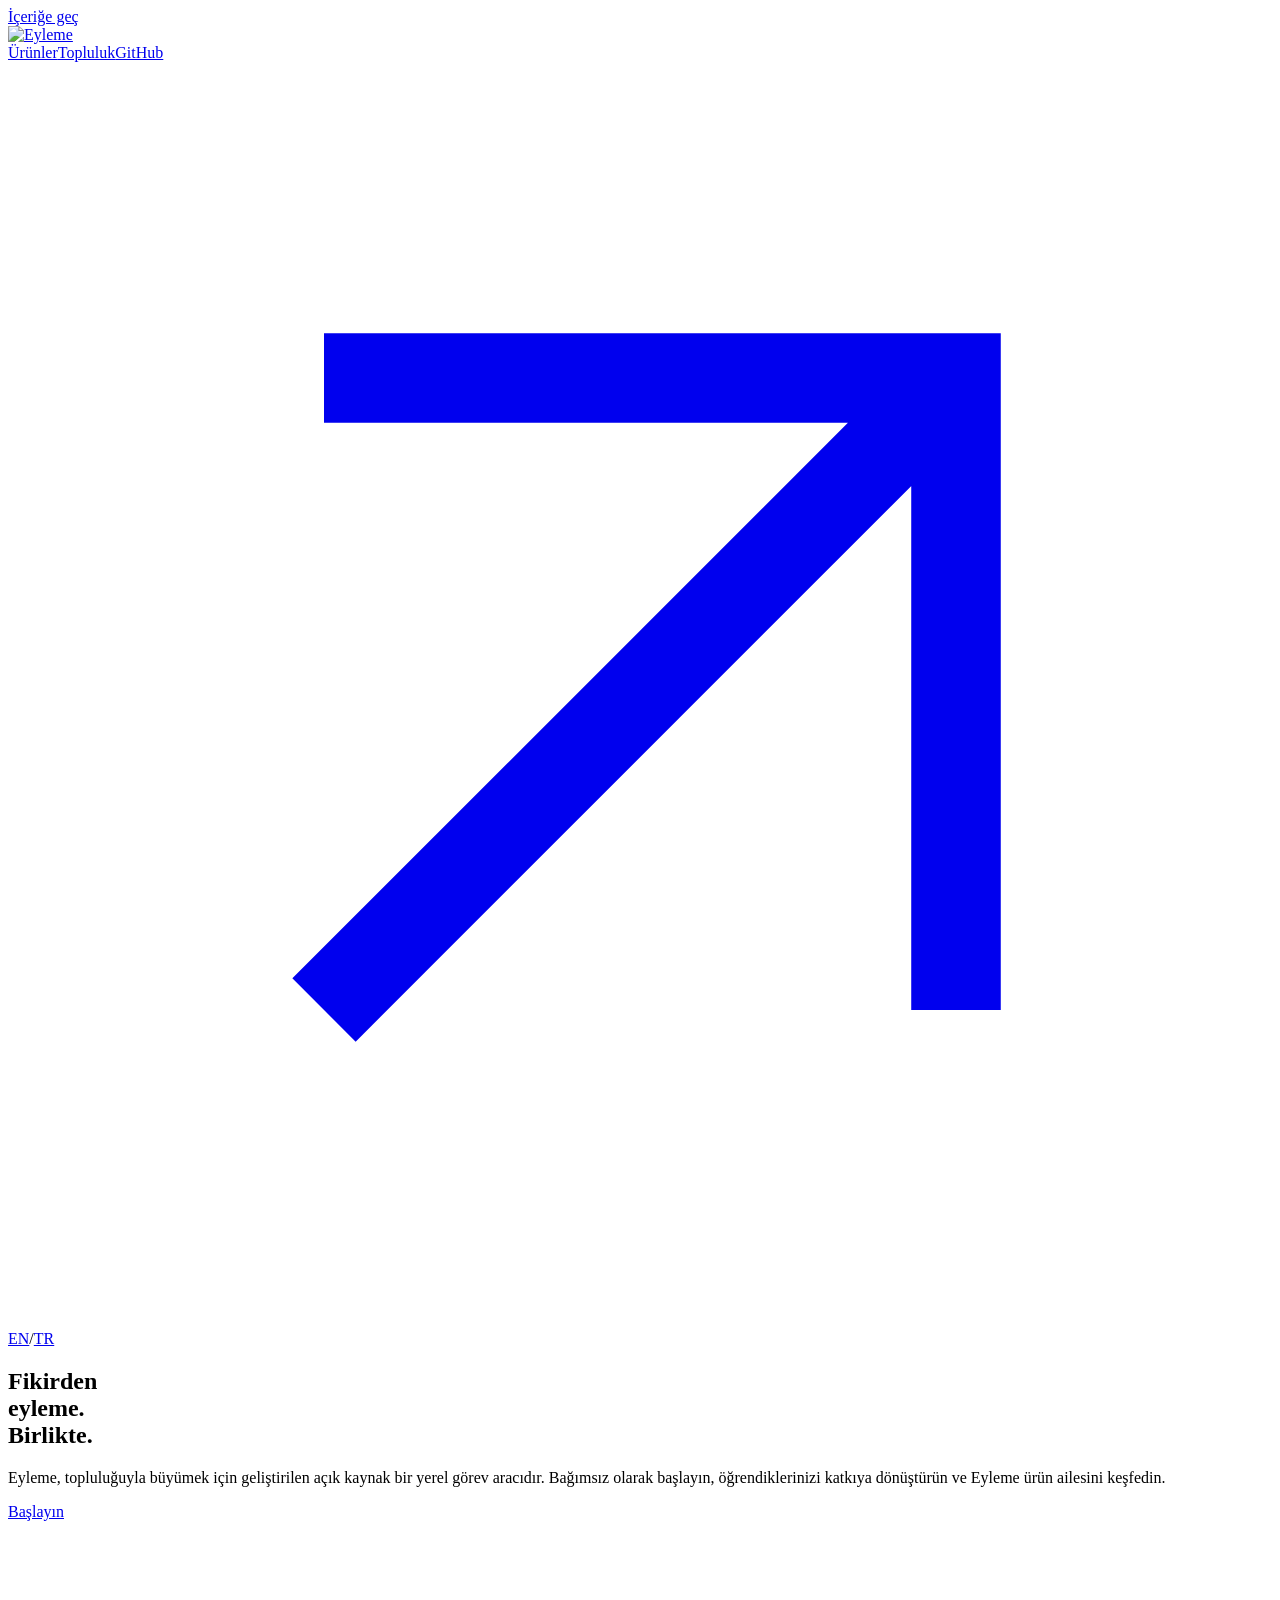
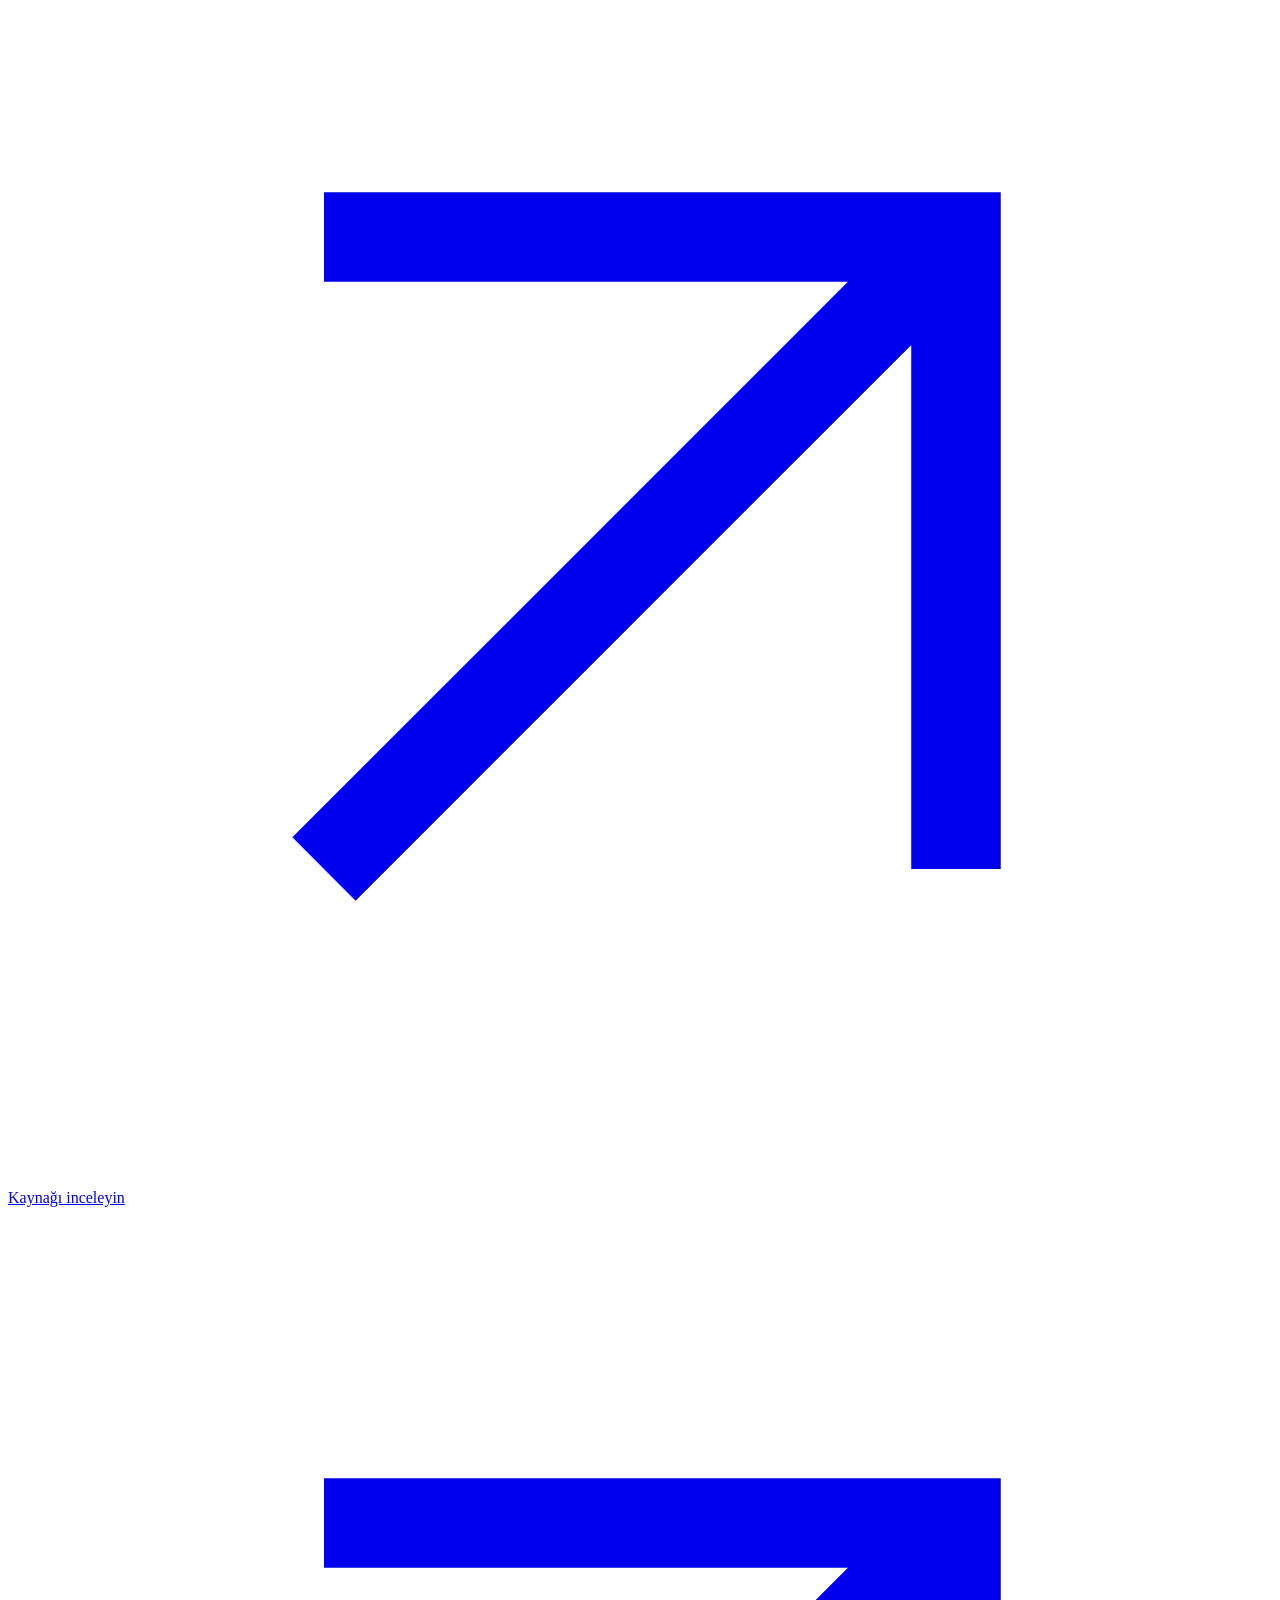
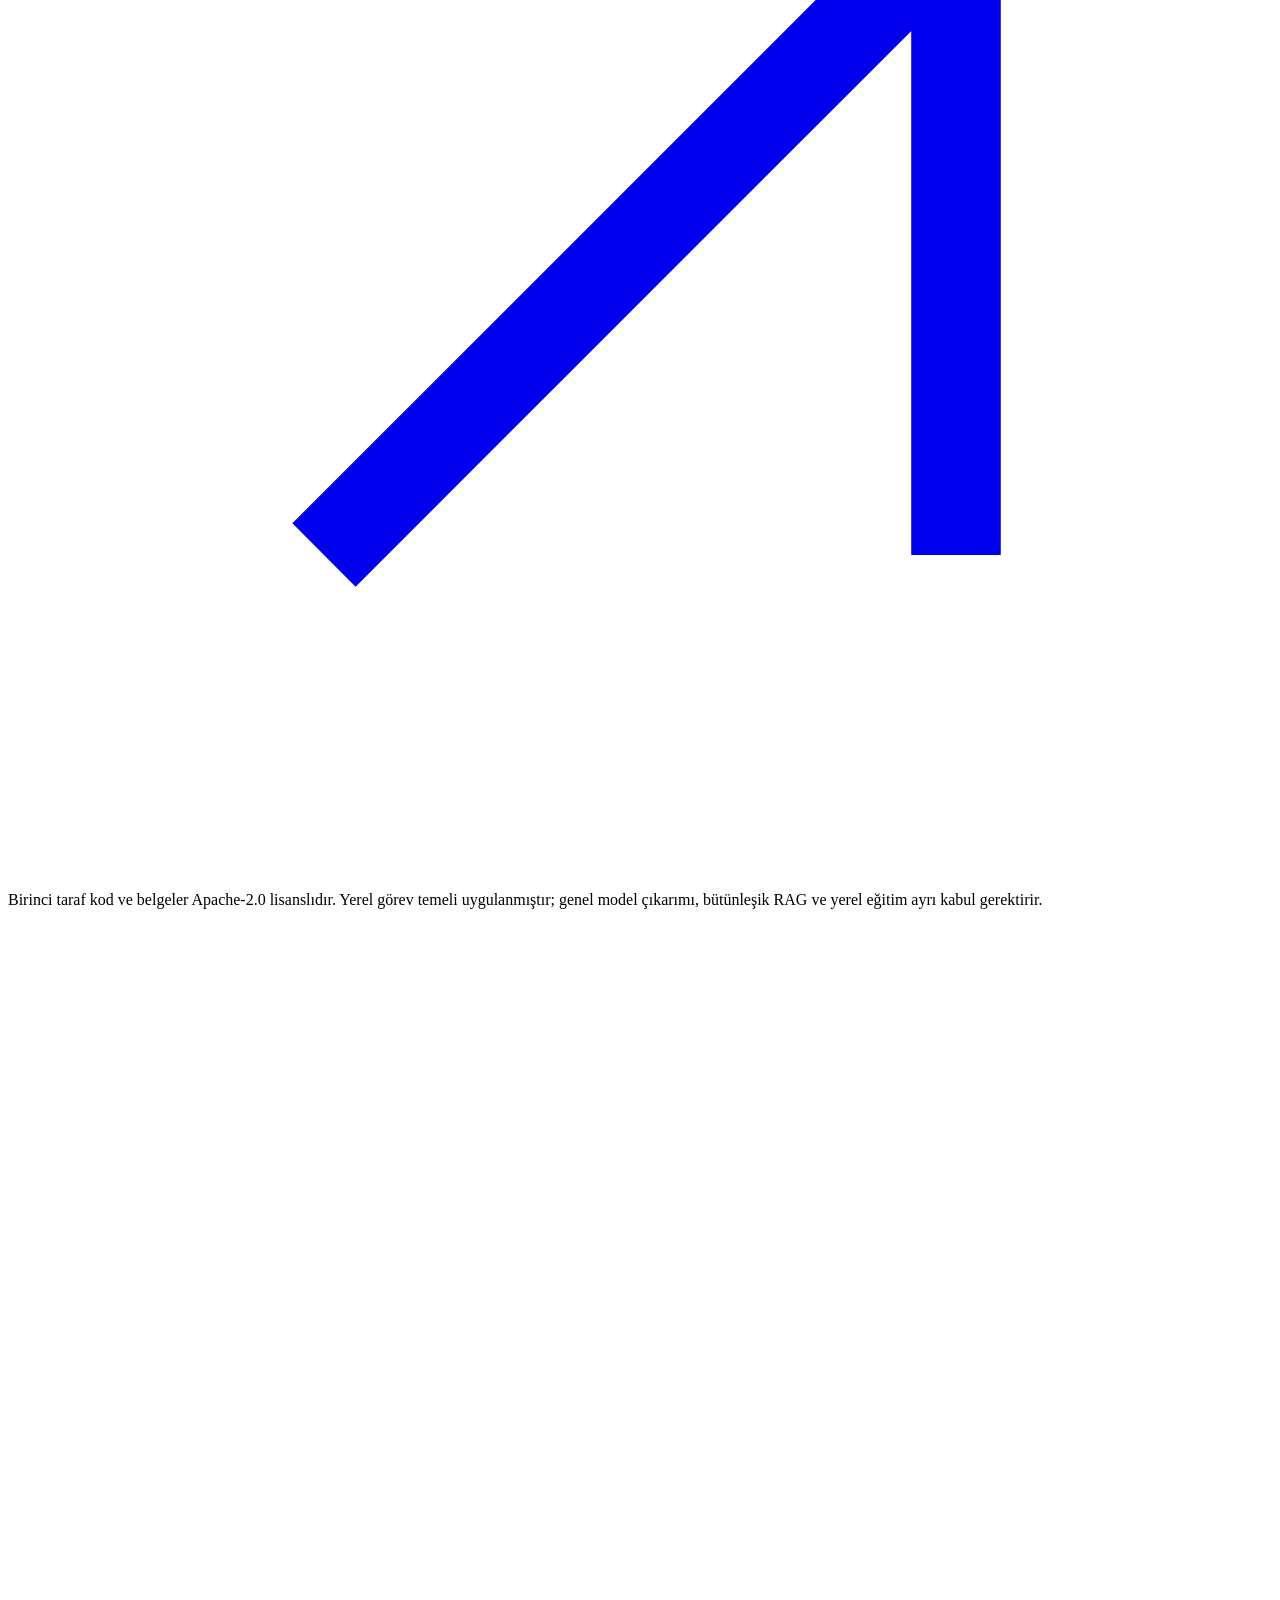
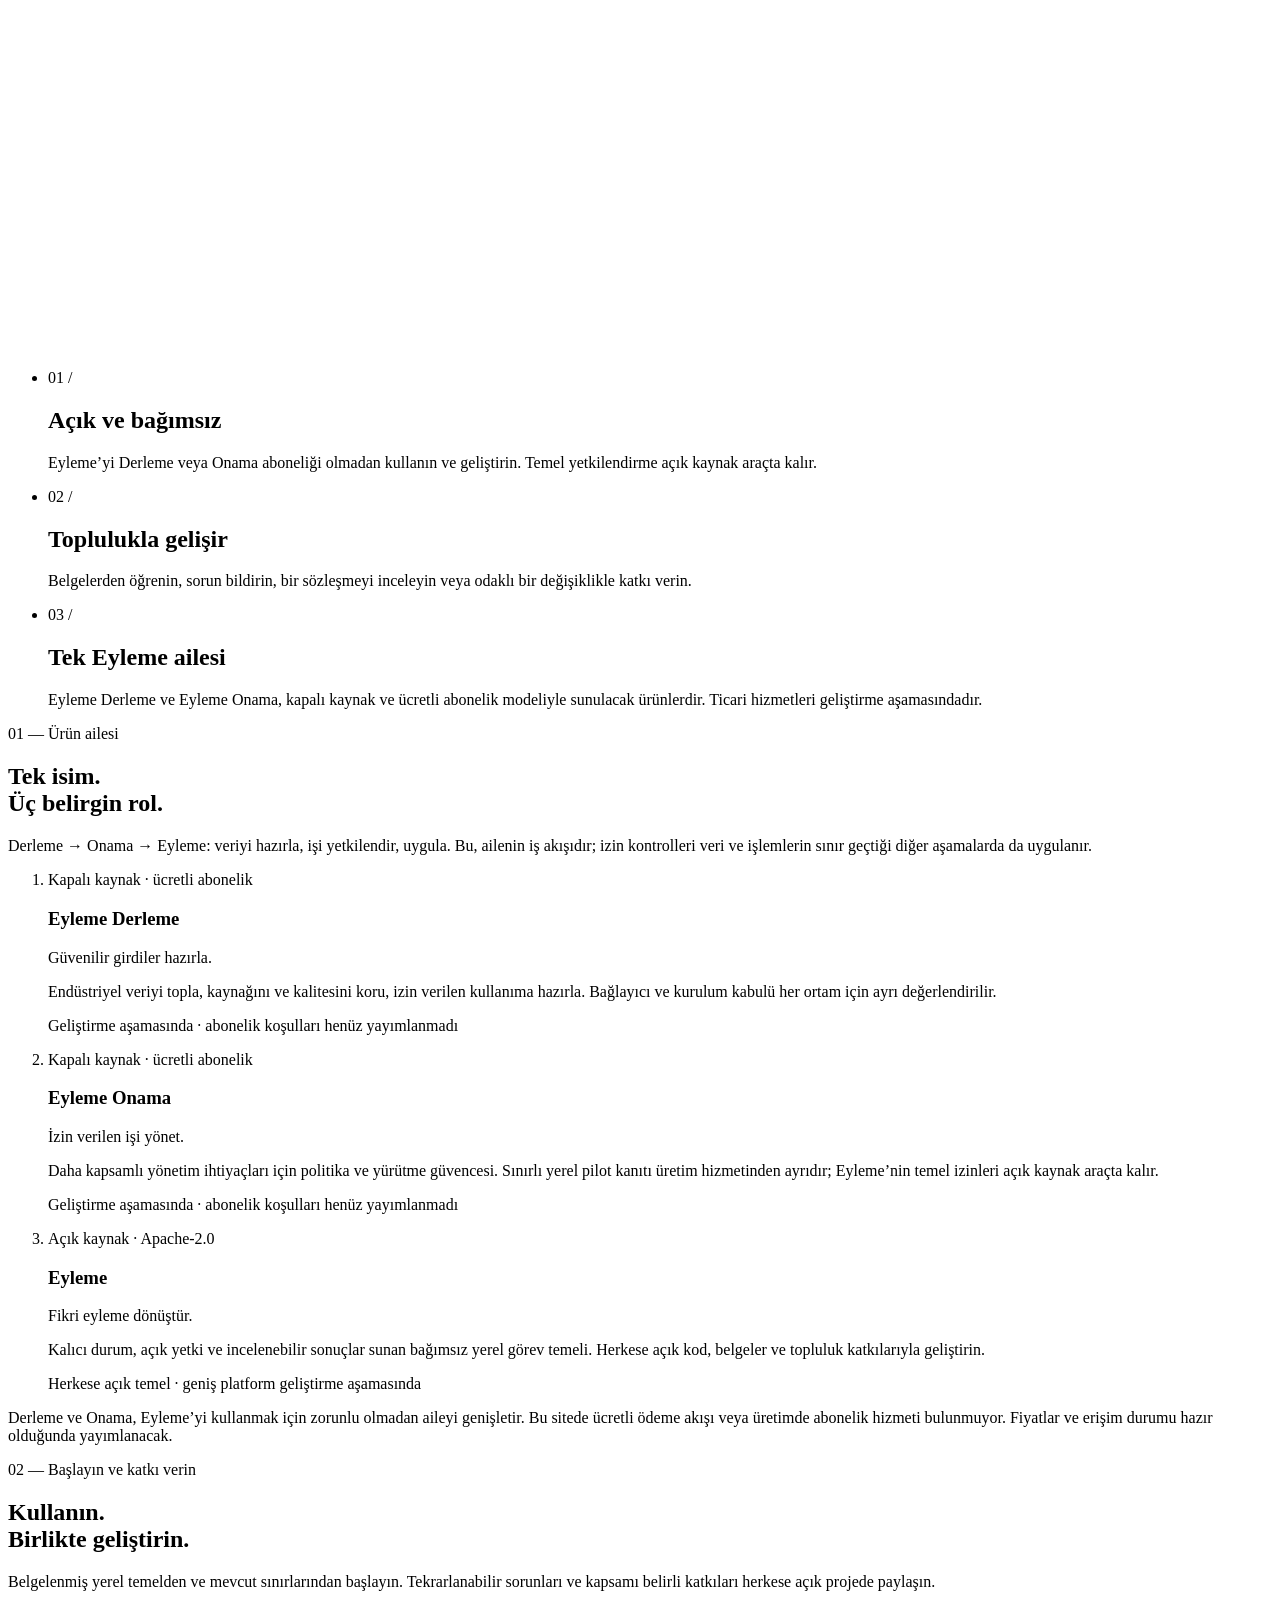
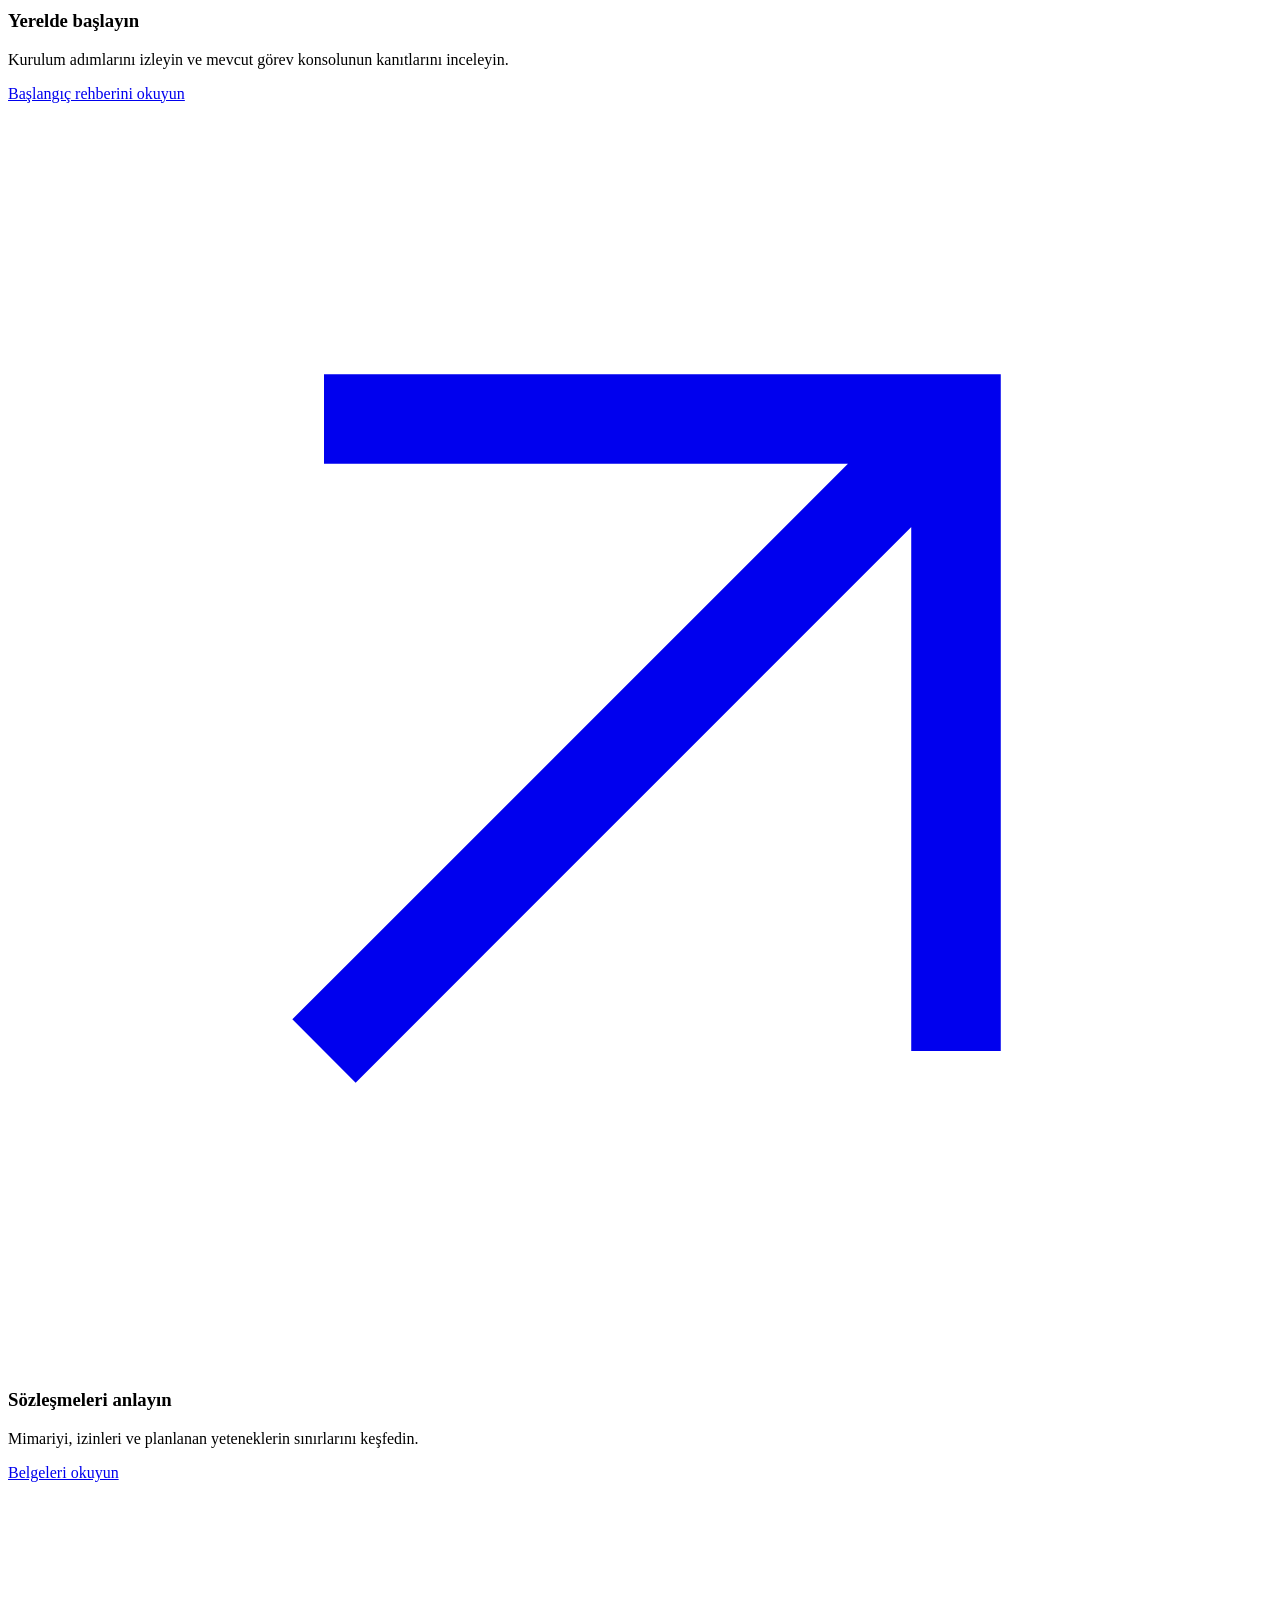
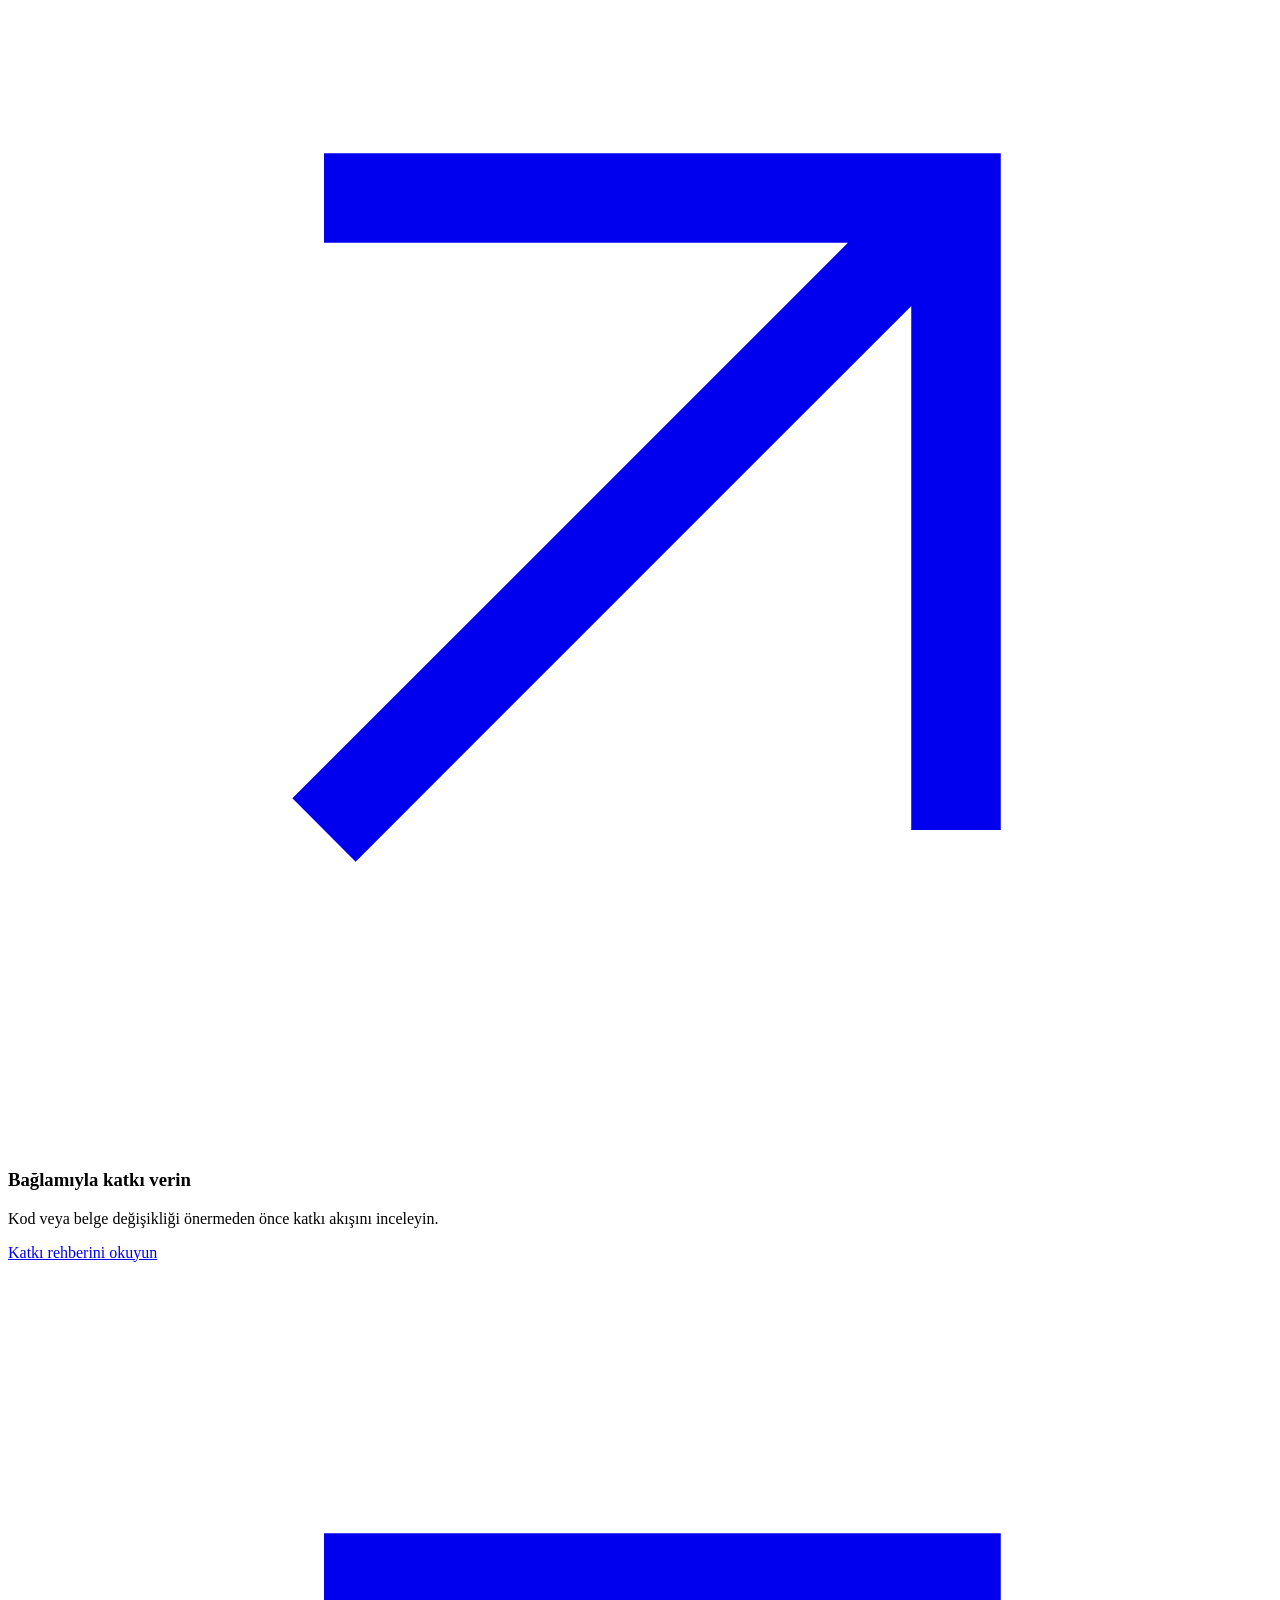
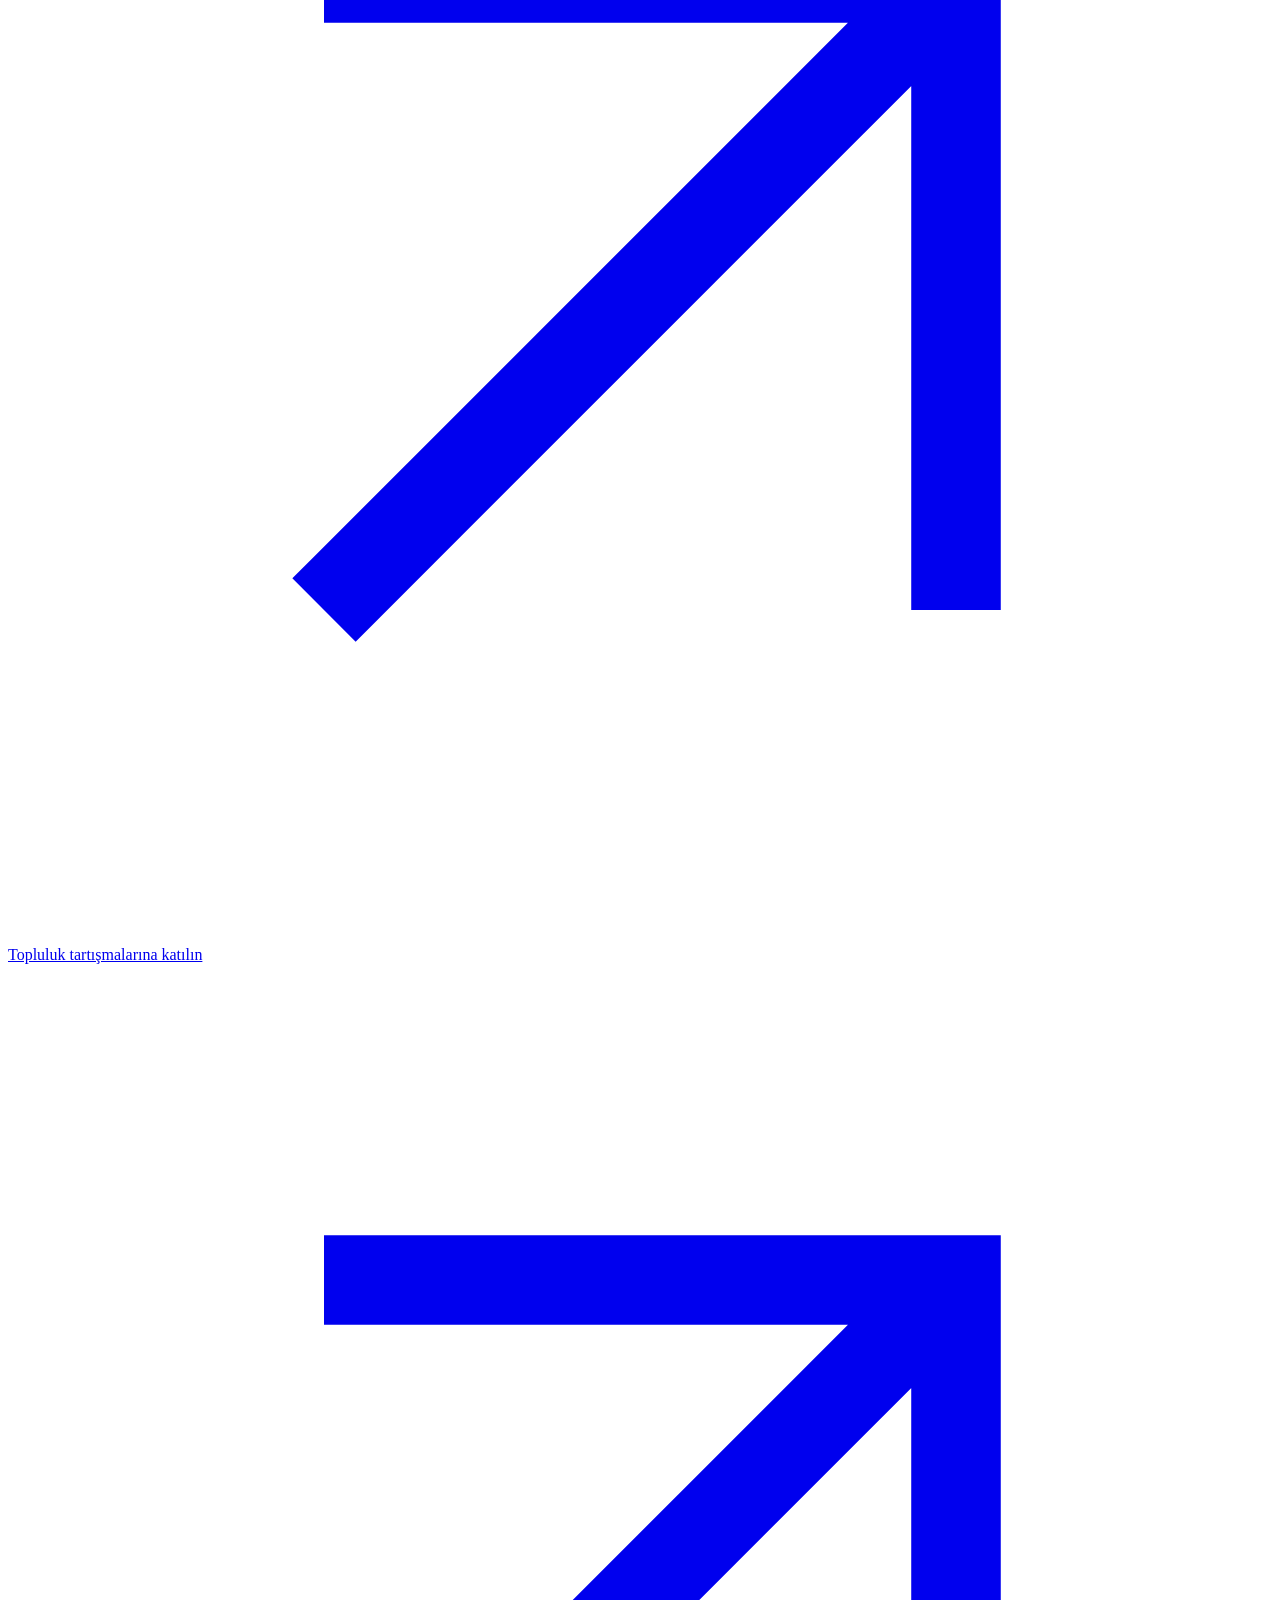
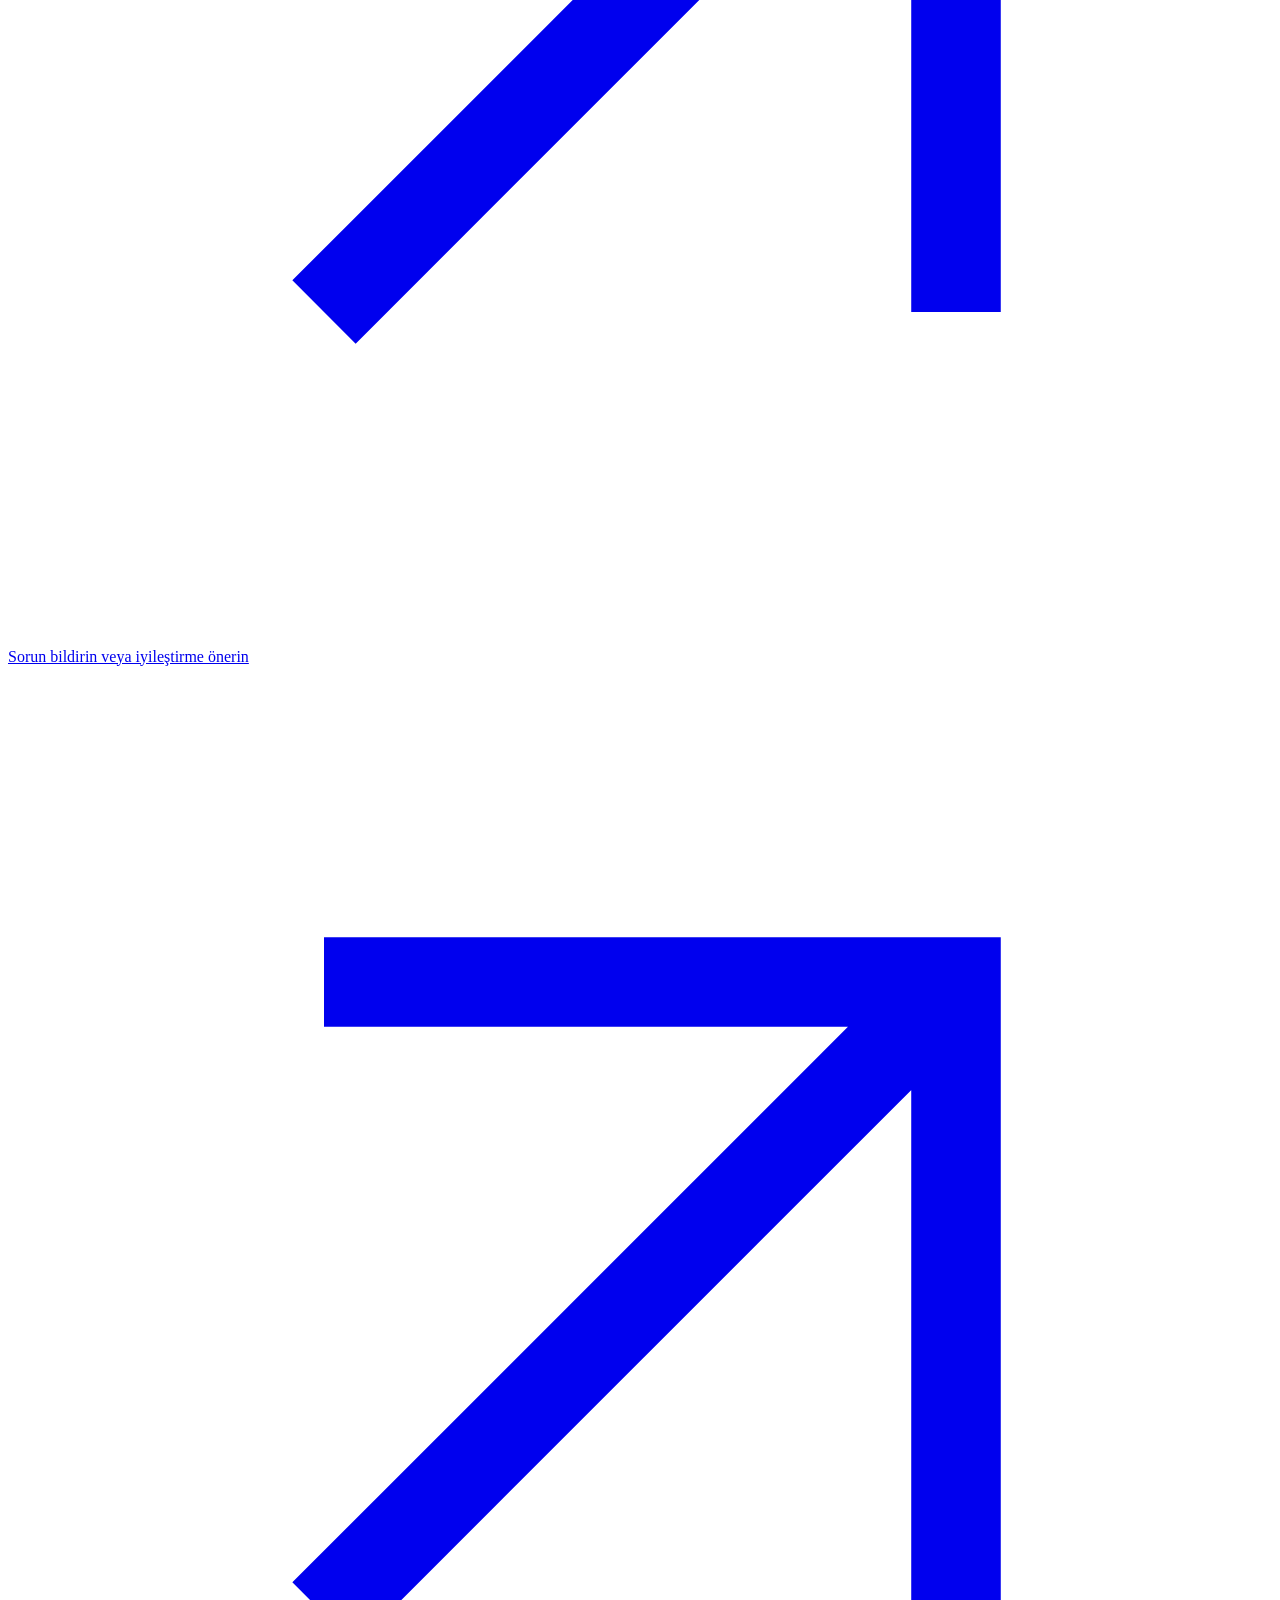
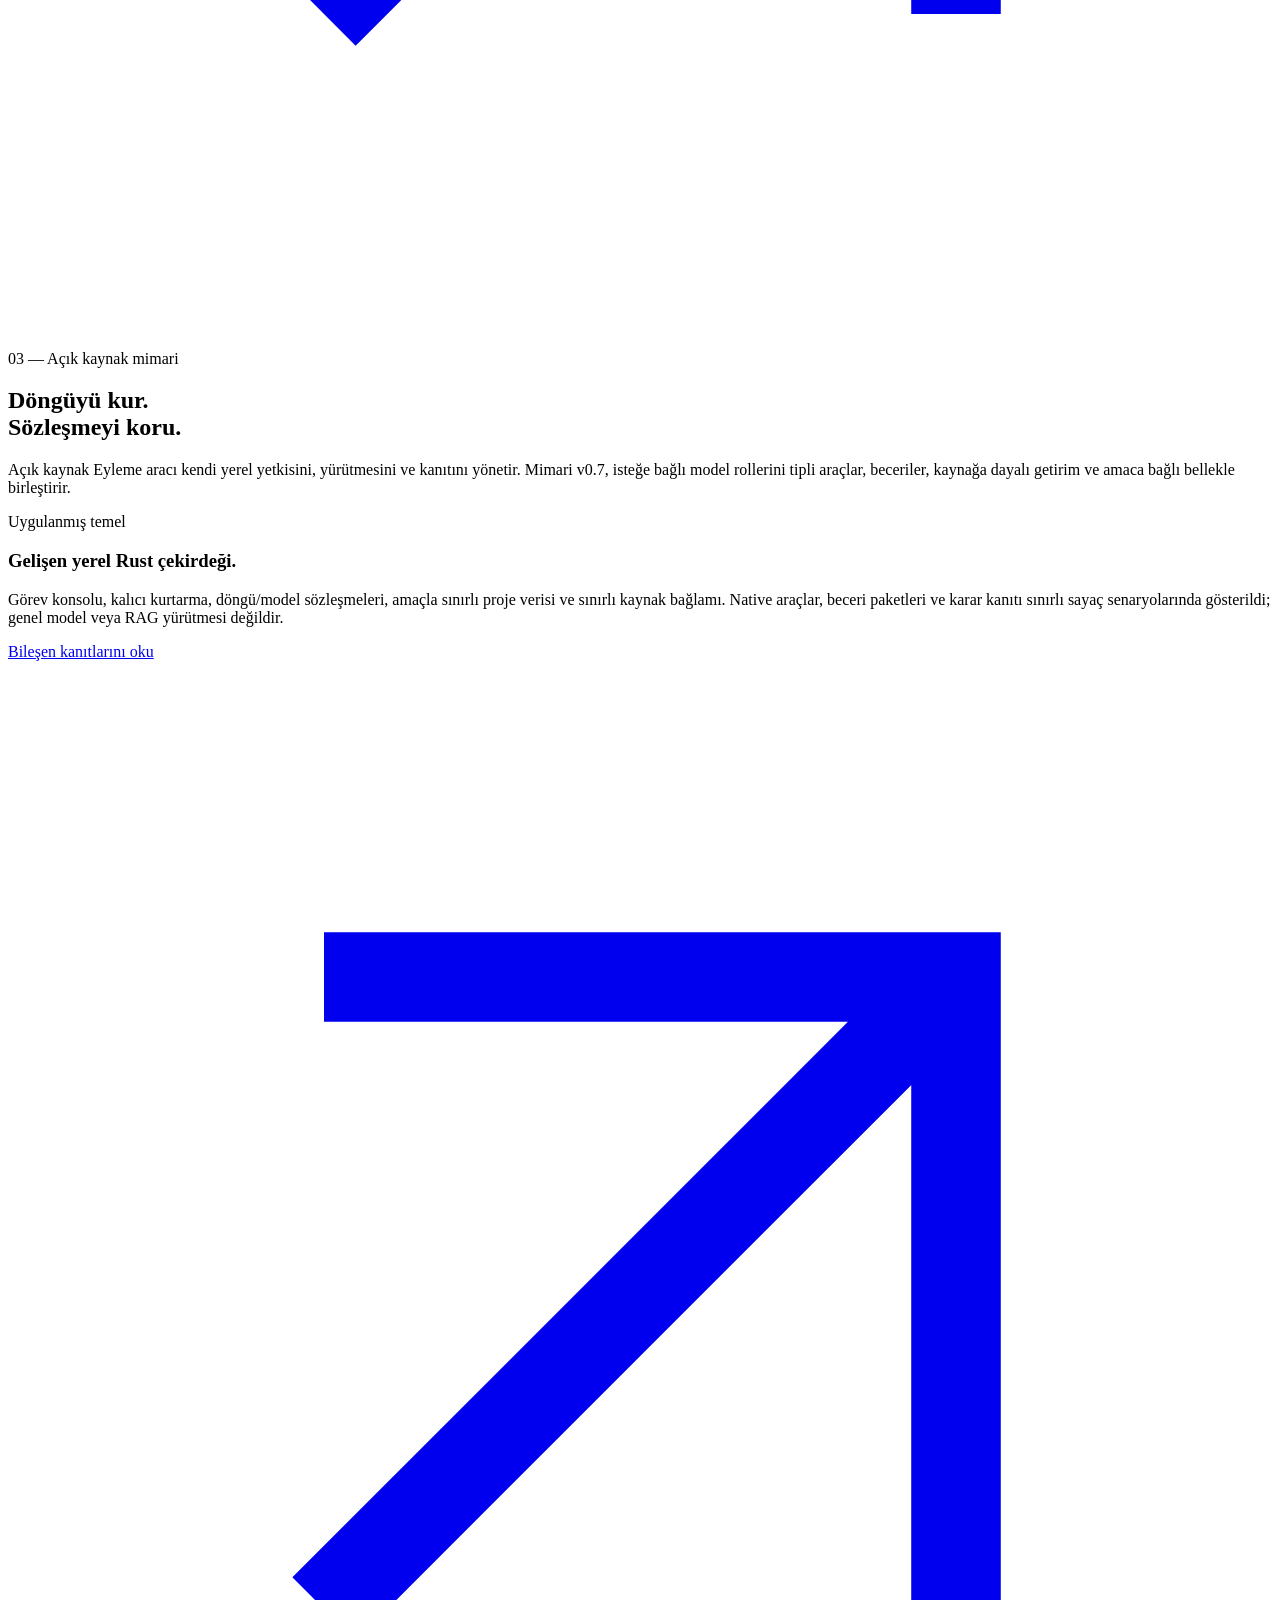
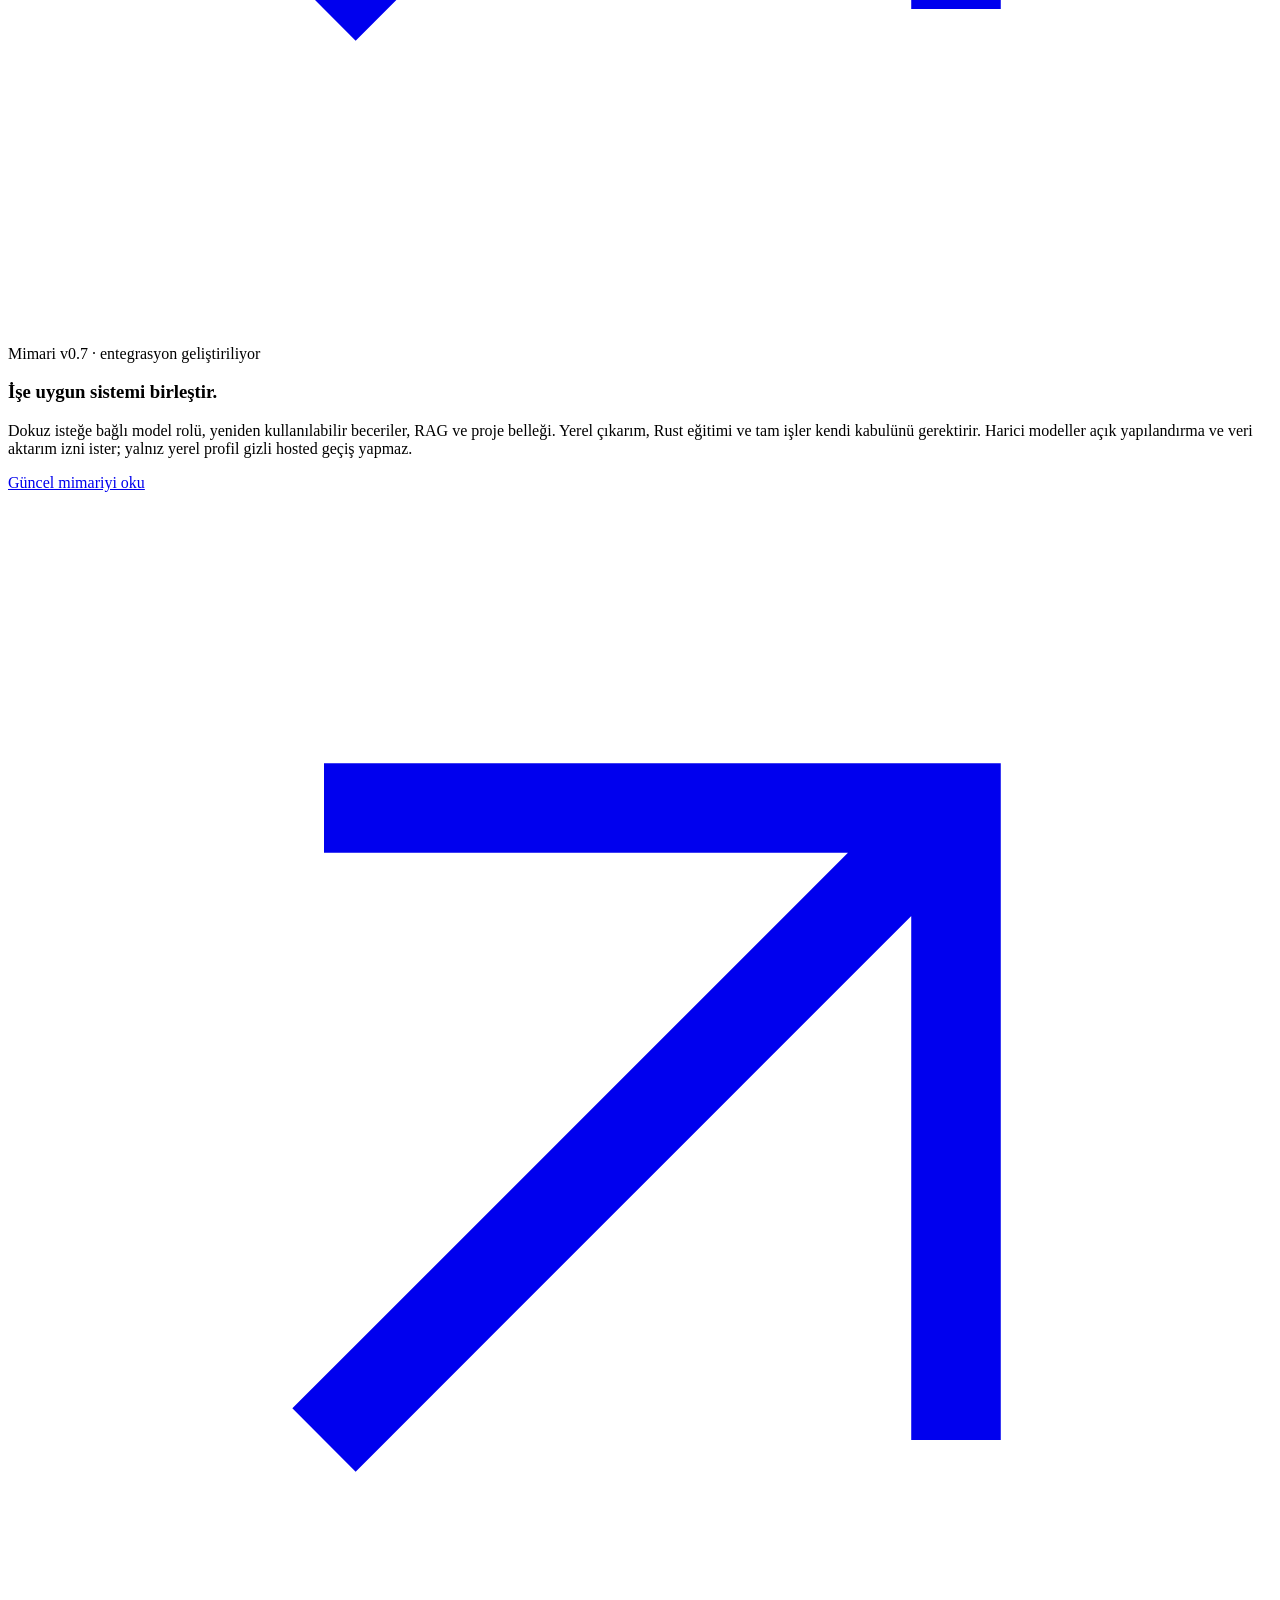
==== commit 47d205c4: "Present Eyleme community and subscription product family" ====
--- a/public/tr/index.html
+++ b/public/tr/index.html
@@ -3,9 +3,9 @@
 <head>
   <meta charset="utf-8">
   <meta name="viewport" content="width=device-width, initial-scale=1">
-  <title>Eyleme — Rust ile Modüler Ajan Tabanlı Yapay Zekâ</title>
-  <meta name="description" content="Eyleme’yi keşfet: yerel modeller, araçlar, yeniden kullanılabilir beceriler, RAG ve proje belleği için geliştirilen, öğrenmeyi insanın yönettiği Rust platformu.">
-  <meta name="robots" content="noindex,follow">
+  <title>Eyleme — Açık Kaynak, Topluluk ve Abonelik Ürünleri</title>
+  <meta name="description" content="Açık kaynak yerel görev aracı Eyleme ve topluluğuyla geliştirin. Geliştirilmekte olan kapalı kaynak abonelik ürünleri Eyleme Derleme ve Eyleme Onama’yı keşfedin.">
+  <meta name="robots" content="index,follow">
   <meta name="theme-color" content="#F7F6F2">
   <meta name="color-scheme" content="light">
   <link rel="canonical" href="https://eyleme.dev/tr/">
@@ -14,8 +14,8 @@
   <link rel="alternate" hreflang="x-default" href="https://eyleme.dev/">
   <meta property="og:type" content="website">
   <meta property="og:site_name" content="Eyleme">
-  <meta property="og:title" content="Eyleme — Rust ile Modüler Ajan Tabanlı Yapay Zekâ">
-  <meta property="og:description" content="Eyleme’yi keşfet: yerel modeller, araçlar, yeniden kullanılabilir beceriler, RAG ve proje belleği için geliştirilen, öğrenmeyi insanın yönettiği Rust platformu.">
+  <meta property="og:title" content="Eyleme — Açık Kaynak, Topluluk ve Abonelik Ürünleri">
+  <meta property="og:description" content="Açık kaynak yerel görev aracı Eyleme ve topluluğuyla geliştirin. Geliştirilmekte olan kapalı kaynak abonelik ürünleri Eyleme Derleme ve Eyleme Onama’yı keşfedin.">
   <meta property="og:url" content="https://eyleme.dev/tr/">
   <meta property="og:locale" content="tr_TR">
   <meta property="og:locale:alternate" content="en_US">
@@ -24,38 +24,51 @@
   <meta property="og:image:height" content="640">
   <meta property="og:image:alt" content="Eyleme — Continuous development. Continuous operations.">
   <meta name="twitter:card" content="summary_large_image">
-  <meta name="twitter:title" content="Eyleme — Rust ile Modüler Ajan Tabanlı Yapay Zekâ">
-  <meta name="twitter:description" content="Eyleme’yi keşfet: yerel modeller, araçlar, yeniden kullanılabilir beceriler, RAG ve proje belleği için geliştirilen, öğrenmeyi insanın yönettiği Rust platformu.">
+  <meta name="twitter:title" content="Eyleme — Açık Kaynak, Topluluk ve Abonelik Ürünleri">
+  <meta name="twitter:description" content="Açık kaynak yerel görev aracı Eyleme ve topluluğuyla geliştirin. Geliştirilmekte olan kapalı kaynak abonelik ürünleri Eyleme Derleme ve Eyleme Onama’yı keşfedin.">
   <meta name="twitter:image" content="https://eyleme.dev/assets/social.png">
   <link rel="icon" href="/assets/favicon.svg" type="image/svg+xml">
   <link rel="apple-touch-icon" href="/assets/apple-touch-icon.png">
   <link rel="stylesheet" href="/assets/site.css">
-  <script type="application/ld+json">{"@context":"https://schema.org","@graph":[{"@type":"Organization","@id":"https://eyleme.dev/#organization","name":"Eyleme","url":"https://eyleme.dev/","logo":"https://eyleme.dev/assets/apple-touch-icon.png","sameAs":["https://github.com/eyleme-dev","https://github.com/eyleme-dev/eyleme"]},{"@type":"WebSite","@id":"https://eyleme.dev/#website","name":"Eyleme","url":"https://eyleme.dev/","inLanguage":["en","tr"],"publisher":{"@id":"https://eyleme.dev/#organization"}},{"@type":"WebPage","@id":"https://eyleme.dev/tr/#webpage","url":"https://eyleme.dev/tr/","name":"Eyleme — Rust ile Modüler Ajan Tabanlı Yapay Zekâ","description":"Eyleme’yi keşfet: yerel modeller, araçlar, yeniden kullanılabilir beceriler, RAG ve proje belleği için geliştirilen, öğrenmeyi insanın yönettiği Rust platformu.","inLanguage":"tr","dateModified":"2026-10-15","isPartOf":{"@id":"https://eyleme.dev/#website"},"about":{"@type":"Thing","name":"Eyleme","description":"Eyleme; model rolleri, araçlar, yeniden kullanılabilir beceriler ve proje bilgisinden sınırlı ajan işleri kurmak için geliştirilen bir Rust platformudur. İnsanlar hedef ve yetkiyi belirler; platform gerçek sonuçları kaydeder. Uygulanmış yerel görev temeli, geniş model, RAG, bellek ve öğrenme tasarımından ayrıdır."},"citation":["https://github.com/eyleme-dev/eyleme-docs-tr/blob/main/docs/architecture.md","https://github.com/eyleme-dev/eyleme-docs-tr/blob/main/docs/api-reference.md","https://github.com/eyleme-dev/eyleme-docs-tr/blob/main/docs/development-and-operations.md","https://github.com/eyleme-dev/eyleme-docs-tr/blob/main/docs/learning-and-training.md"]}]}</script>
+  <script type="application/ld+json">{"@context":"https://schema.org","@graph":[{"@type":"Organization","@id":"https://eyleme.dev/#organization","name":"Eyleme","url":"https://eyleme.dev/","logo":"https://eyleme.dev/assets/apple-touch-icon.png","sameAs":["https://github.com/eyleme-dev","https://github.com/eyleme-dev/eyleme"]},{"@type":"WebSite","@id":"https://eyleme.dev/#website","name":"Eyleme","url":"https://eyleme.dev/","inLanguage":["en","tr"],"publisher":{"@id":"https://eyleme.dev/#organization"}},{"@type":"WebPage","@id":"https://eyleme.dev/tr/#webpage","url":"https://eyleme.dev/tr/","name":"Eyleme — Açık Kaynak, Topluluk ve Abonelik Ürünleri","description":"Açık kaynak yerel görev aracı Eyleme ve topluluğuyla geliştirin. Geliştirilmekte olan kapalı kaynak abonelik ürünleri Eyleme Derleme ve Eyleme Onama’yı keşfedin.","inLanguage":"tr","dateModified":"2026-10-15","isPartOf":{"@id":"https://eyleme.dev/#website"},"about":{"@type":"Thing","name":"Eyleme","description":"Eyleme hem ortak marka hem de bağımsız kullanılabilen açık kaynak yerel görev aracıdır. Birinci taraf kod ve belgeleri Apache-2.0 lisanslıdır. Eyleme Derleme ve Eyleme Onama, kapalı kaynak ve ücretli abonelik modeliyle geliştirilen ürünlerdir. Açık kaynak görev temeli, geniş model, RAG, bellek ve öğrenme tasarımından ayrıdır."},"citation":["https://github.com/eyleme-dev/eyleme-docs-tr/blob/main/docs/architecture.md","https://github.com/eyleme-dev/eyleme-docs-tr/blob/main/docs/api-reference.md","https://github.com/eyleme-dev/eyleme-docs-tr/blob/main/docs/development-and-operations.md","https://github.com/eyleme-dev/eyleme-docs-tr/blob/main/docs/learning-and-training.md"]}]}</script>
   <script src="/assets/site.js" defer></script>
 </head>
 <body>
   <a class="skip-link" href="#main">İçeriğe geç</a>
   <header class="site-header"><div class="shell header-inner">
     <a class="brand" href="/tr/" aria-label="Eyleme"><img src="/assets/eyleme-wordmark.webp" alt="Eyleme" width="960" height="320" decoding="async"></a>
-    <nav class="main-nav" aria-label="Ana gezinme"><a href="#architecture">Mimari</a><a href="#roadmap">Yol haritası</a><a href="https://github.com/eyleme-dev/eyleme">GitHub <svg class="arrow" viewBox="0 0 24 24" fill="none" stroke="currentColor" stroke-width="1.7" aria-hidden="true"><path d="M6 18 18 6M6 6h12v12"/></svg></a></nav>
+    <nav class="main-nav" aria-label="Ana gezinme"><a href="#products">Ürünler</a><a href="#community">Topluluk</a><a href="https://github.com/eyleme-dev/eyleme">GitHub <svg class="arrow" viewBox="0 0 24 24" fill="none" stroke="currentColor" stroke-width="1.7" aria-hidden="true"><path d="M6 18 18 6M6 6h12v12"/></svg></a></nav>
     <nav class="languages" aria-label="Dil seçimi"><a href="/" lang="en" hreflang="en" aria-label="English">EN</a><span aria-hidden="true">/</span><a href="/tr/" lang="tr" hreflang="tr" aria-label="Türkçe" aria-current="page">TR</a></nav>
   </div></header>
   <main id="main" tabindex="-1">
     <section class="hero shell" aria-labelledby="hero-title">
-      <div class="hero-copy"><h1 id="hero-title">Niyetten<br>eyleme geç.<br><span>Tasarımla.</span></h1>
-        <p class="hero-intro">İnsan fikirlerini ve uzmanlığını ajan sistemlerine dönüştür. Yerel model rollerini, araçları, yeniden kullanılabilir becerileri ve proje bilgisini ortak Rust platformunda birleştir.</p>
-        <div class="hero-actions"><a class="button" href="#architecture">Platformu keşfet<svg class="arrow" viewBox="0 0 24 24" fill="none" stroke="currentColor" stroke-width="1.7" aria-hidden="true"><path d="M4 12h16m-7-7 7 7-7 7"/></svg></a><a class="text-link" href="https://github.com/eyleme-dev/eyleme">GitHub&#x27;da takip et<svg class="arrow" viewBox="0 0 24 24" fill="none" stroke="currentColor" stroke-width="1.7" aria-hidden="true"><path d="M6 18 18 6M6 6h12v12"/></svg></a></div>
-        <p class="project-status">Yerel görev konsolu ve kapsamı sınırlı Rust bileşenleri uygulandı. Model çıkarımı, entegre RAG, yerel eğitim ve tam ürün kabulü ayrı kalıyor.</p>
+      <div class="hero-copy"><h1 id="hero-title">Fikirden<br>eyleme.<br><span>Birlikte.</span></h1>
+        <p class="hero-intro">Eyleme, topluluğuyla büyümek için geliştirilen açık kaynak bir yerel görev aracıdır. Bağımsız olarak başlayın, öğrendiklerinizi katkıya dönüştürün ve Eyleme ürün ailesini keşfedin.</p>
+        <div class="hero-actions"><a class="button" href="https://github.com/eyleme-dev/eyleme/blob/main/README.tr.md">Başlayın<svg class="arrow" viewBox="0 0 24 24" fill="none" stroke="currentColor" stroke-width="1.7" aria-hidden="true"><path d="M6 18 18 6M6 6h12v12"/></svg></a><a class="text-link" href="https://github.com/eyleme-dev/eyleme">Kaynağı inceleyin<svg class="arrow" viewBox="0 0 24 24" fill="none" stroke="currentColor" stroke-width="1.7" aria-hidden="true"><path d="M6 18 18 6M6 6h12v12"/></svg></a></div>
+        <p class="project-status">Birinci taraf kod ve belgeler Apache-2.0 lisanslıdır. Yerel görev temeli uygulanmıştır; genel model çıkarımı, bütünleşik RAG ve yerel eğitim ayrı kabul gerektirir.</p>
       </div>
       <div class="hero-art" aria-hidden="true"><img src="/assets/eyleme-loop-1024.webp" srcset="/assets/eyleme-loop-640.webp 640w, /assets/eyleme-loop-1024.webp 1024w" sizes="(max-width: 720px) 100vw, 52vw" width="1024" height="1024" alt="Dekoratif turuncu Eyleme döngüsü heykeli" fetchpriority="high" decoding="async"></div>
     </section>
-    <div class="shell"><ul class="principles"><li><span class="index">01 /</span><h2>Birleştir, yeniden kullan</h2><p>Sabit rolleri, araçları ve becerileri bağla. Her iş için uyumlu profilleri kabul et.</p></li><li><span class="index">02 /</span><h2>Önce yerel</h2><p>Varsayılan olarak projeye özel; ilk deneysel hedef Apple M4 Pro ve macOS.</p></li><li><span class="index">03 /</span><h2>Yetki insanda</h2><p>Hedef ve bütçe belirle. Sonucu incele. Yürütme, öğrenme ve paylaşımı ayrı yetkilendir.</p></li></ul></div>
+    <div class="shell"><ul class="principles"><li><span class="index">01 /</span><h2>Açık ve bağımsız</h2><p>Eyleme’yi Derleme veya Onama aboneliği olmadan kullanın ve geliştirin. Temel yetkilendirme açık kaynak araçta kalır.</p></li><li><span class="index">02 /</span><h2>Toplulukla gelişir</h2><p>Belgelerden öğrenin, sorun bildirin, bir sözleşmeyi inceleyin veya odaklı bir değişiklikle katkı verin.</p></li><li><span class="index">03 /</span><h2>Tek Eyleme ailesi</h2><p>Eyleme Derleme ve Eyleme Onama, kapalı kaynak ve ücretli abonelik modeliyle sunulacak ürünlerdir. Ticari hizmetleri geliştirme aşamasındadır.</p></li></ul></div>
+    <section class="products section shell" id="products" aria-labelledby="products-title">
+      <p class="section-label">01 — Ürün ailesi</p>
+      <div class="section-heading"><h2 id="products-title">Tek isim.<br>Üç belirgin rol.</h2><p>Derleme → Onama → Eyleme: veriyi hazırla, işi yetkilendir, uygula. Bu, ailenin iş akışıdır; izin kontrolleri veri ve işlemlerin sınır geçtiği diğer aşamalarda da uygulanır.</p></div>
+      <ol class="product-cards"><li id="product-derleme"><p class="scope-label">Kapalı kaynak · ücretli abonelik</p><h3>Eyleme Derleme</h3><p class="product-purpose">Güvenilir girdiler hazırla.</p><p>Endüstriyel veriyi topla, kaynağını ve kalitesini koru, izin verilen kullanıma hazırla. Bağlayıcı ve kurulum kabulü her ortam için ayrı değerlendirilir.</p><p class="product-status">Geliştirme aşamasında · abonelik koşulları henüz yayımlanmadı</p></li><li id="product-onama"><p class="scope-label">Kapalı kaynak · ücretli abonelik</p><h3>Eyleme Onama</h3><p class="product-purpose">İzin verilen işi yönet.</p><p>Daha kapsamlı yönetim ihtiyaçları için politika ve yürütme güvencesi. Sınırlı yerel pilot kanıtı üretim hizmetinden ayrıdır; Eyleme’nin temel izinleri açık kaynak araçta kalır.</p><p class="product-status">Geliştirme aşamasında · abonelik koşulları henüz yayımlanmadı</p></li><li id="product-eyleme"><p class="scope-label">Açık kaynak · Apache-2.0</p><h3>Eyleme</h3><p class="product-purpose">Fikri eyleme dönüştür.</p><p>Kalıcı durum, açık yetki ve incelenebilir sonuçlar sunan bağımsız yerel görev temeli. Herkese açık kod, belgeler ve topluluk katkılarıyla geliştirin.</p><p class="product-status">Herkese açık temel · geniş platform geliştirme aşamasında</p></li></ol>
+      <p class="product-note">Derleme ve Onama, Eyleme’yi kullanmak için zorunlu olmadan aileyi genişletir. Bu sitede ücretli ödeme akışı veya üretimde abonelik hizmeti bulunmuyor. Fiyatlar ve erişim durumu hazır olduğunda yayımlanacak.</p>
+    </section>
+    <section class="community section shell" id="community" aria-labelledby="community-title">
+      <p class="section-label">02 — Başlayın ve katkı verin</p>
+      <div class="section-heading"><h2 id="community-title">Kullanın.<br>Birlikte geliştirin.</h2><p>Belgelenmiş yerel temelden ve mevcut sınırlarından başlayın. Tekrarlanabilir sorunları ve kapsamı belirli katkıları herkese açık projede paylaşın.</p></div>
+      <div class="community-cards"><article><h3>Yerelde başlayın</h3><p>Kurulum adımlarını izleyin ve mevcut görev konsolunun kanıtlarını inceleyin.</p><a class="text-link" href="https://github.com/eyleme-dev/eyleme/blob/main/README.tr.md">Başlangıç rehberini okuyun<svg class="arrow" viewBox="0 0 24 24" fill="none" stroke="currentColor" stroke-width="1.7" aria-hidden="true"><path d="M6 18 18 6M6 6h12v12"/></svg></a></article><article><h3>Sözleşmeleri anlayın</h3><p>Mimariyi, izinleri ve planlanan yeteneklerin sınırlarını keşfedin.</p><a class="text-link" href="https://github.com/eyleme-dev/eyleme-docs-tr/blob/main/docs/architecture.md">Belgeleri okuyun<svg class="arrow" viewBox="0 0 24 24" fill="none" stroke="currentColor" stroke-width="1.7" aria-hidden="true"><path d="M6 18 18 6M6 6h12v12"/></svg></a></article><article><h3>Bağlamıyla katkı verin</h3><p>Kod veya belge değişikliği önermeden önce katkı akışını inceleyin.</p><a class="text-link" href="https://github.com/eyleme-dev/eyleme/blob/main/CONTRIBUTING.tr.md">Katkı rehberini okuyun<svg class="arrow" viewBox="0 0 24 24" fill="none" stroke="currentColor" stroke-width="1.7" aria-hidden="true"><path d="M6 18 18 6M6 6h12v12"/></svg></a></article></div>
+      <p class="community-issues"><a class="text-link" href="https://github.com/eyleme-dev/eyleme/discussions">Topluluk tartışmalarına katılın<svg class="arrow" viewBox="0 0 24 24" fill="none" stroke="currentColor" stroke-width="1.7" aria-hidden="true"><path d="M6 18 18 6M6 6h12v12"/></svg></a></p>
+      <p class="community-issues"><a class="text-link" href="https://github.com/eyleme-dev/eyleme/issues">Sorun bildirin veya iyileştirme önerin<svg class="arrow" viewBox="0 0 24 24" fill="none" stroke="currentColor" stroke-width="1.7" aria-hidden="true"><path d="M6 18 18 6M6 6h12v12"/></svg></a></p>
+    </section>
     <section class="architecture section shell" id="architecture" aria-labelledby="architecture-title">
-      <p class="section-label">01 — Mimari</p>
-      <div class="section-heading"><h2 id="architecture-title">Döngüyü kur.<br>Sözleşmeyi koru.</h2><p>Yetki, yürütme ve kanıt Eyleme’ye aittir. Mimari v0.7, isteğe bağlı model rollerini tipli araçlar, beceriler, kaynağa dayalı erişim ve amaçla sınırlı bellekle bağlar.</p></div>
+      <p class="section-label">03 — Açık kaynak mimari</p>
+      <div class="section-heading"><h2 id="architecture-title">Döngüyü kur.<br>Sözleşmeyi koru.</h2><p>Açık kaynak Eyleme aracı kendi yerel yetkisini, yürütmesini ve kanıtını yönetir. Mimari v0.7, isteğe bağlı model rollerini tipli araçlar, beceriler, kaynağa dayalı getirim ve amaca bağlı bellekle birleştirir.</p></div>
       <div class="foundation-scope" aria-label="Güncel kapsam · mimari v0.7"><article><p class="scope-label">Uygulanmış temel</p><h3>Gelişen yerel Rust çekirdeği.</h3><p>Görev konsolu, kalıcı kurtarma, döngü/model sözleşmeleri, amaçla sınırlı proje verisi ve sınırlı kaynak bağlamı. Native araçlar, beceri paketleri ve karar kanıtı sınırlı sayaç senaryolarında gösterildi; genel model veya RAG yürütmesi değildir.</p><a class="text-link" href="https://github.com/eyleme-dev/eyleme/blob/main/README.tr.md">Bileşen kanıtlarını oku<svg class="arrow" viewBox="0 0 24 24" fill="none" stroke="currentColor" stroke-width="1.7" aria-hidden="true"><path d="M6 18 18 6M6 6h12v12"/></svg></a></article><article><p class="scope-label">Mimari v0.7 · entegrasyon geliştiriliyor</p><h3>İşe uygun sistemi birleştir.</h3><p>Dokuz isteğe bağlı model rolü, yeniden kullanılabilir beceriler, RAG ve proje belleği. Yerel çıkarım, Rust eğitimi ve tam işler kendi kabulünü gerektirir. Harici modeller açık yapılandırma ve veri aktarım izni ister; yalnız yerel profil gizli hosted geçiş yapmaz.</p><a class="text-link" href="https://github.com/eyleme-dev/eyleme-docs-tr/blob/main/docs/architecture.md">Güncel mimariyi oku<svg class="arrow" viewBox="0 0 24 24" fill="none" stroke="currentColor" stroke-width="1.7" aria-hidden="true"><path d="M6 18 18 6M6 6h12v12"/></svg></a></article></div>
       <figure class="technology-overview" id="technology">
-        <p class="technology-notice">Mimari v0.7 · entegrasyon tasarımı</p>
+        <p class="technology-notice">Açık kaynak Eyleme · mimari v0.7 bütünleştirme tasarımı</p>
         <a class="technology-image" href="/assets/eyleme-technology-tr.png" target="_blank" rel="noopener" aria-label="Görseli tam boy aç (yeni sekme)">
           <img src="/assets/eyleme-technology-tr.webp" alt="Eyleme mimarisi v0.7: insan hedefleri ve beş ayrı veri kullanım izni işleri, dokuz isteğe bağlı model rolünü, araç ve becerileri, Rust yetkisini ve gözlenen geri beslemeyi yönetir. İzinli kaynaklar altı isteğe bağlı bellek türüyle RAG/hatırlama bağlamı sağlar; hak, köken ve süre yeniden denetlenir. Ayrı planlanan döngü, izinli deneyimleri inceleme, yerel Rust LoRA/QLoRA eğitimi, bağımsız değerlendirme ve insan kontrollü terfiyle model profilleri ve becerilere döndürür. Sınırlı uygulanmış bileşenler ayrı etiketlidir; entegre erişim ve eğitim kabul gerektirir." width="1672" height="941" loading="lazy" decoding="async">
         </a>
@@ -78,15 +91,15 @@
       <div class="section-note"><p>Her aşamada insan yönlendirmesi.</p><p>Yetkiyi tanımla. Gözlenen sonuçları incele. Durdurma ve yetki iptalini Rust kontrol yolunda tut.</p></div>
     </section>
     <section class="faq section shell" id="questions" aria-labelledby="faq-title">
-      <p class="section-label">02 — Sorular ve yanıtlar</p><div class="faq-layout"><div class="faq-intro"><h2 id="faq-title">Bir platform.<br>Açık sınırlarla.</h2><p>Güncel temelin yaptıkları, mimarinin önerdikleri ve hâlâ kanıt gerektirenler.</p></div><div class="questions"><details open><summary>Eyleme nedir?<svg class="disclosure-icon" viewBox="0 0 24 24" aria-hidden="true"><path d="M3 12h18"/><path class="vertical" d="M12 3v18"/></svg></summary><div class="answer"><p>Eyleme; model rolleri, araçlar, yeniden kullanılabilir beceriler ve proje bilgisinden sınırlı ajan işleri kurmak için geliştirilen bir Rust platformudur. İnsanlar hedef ve yetkiyi belirler; platform gerçek sonuçları kaydeder. Uygulanmış yerel görev temeli, geniş model, RAG, bellek ve öğrenme tasarımından ayrıdır.</p><a class="text-link" href="https://github.com/eyleme-dev/eyleme-docs-tr/blob/main/docs/architecture.md">Mimari v0.7<svg class="arrow" viewBox="0 0 24 24" fill="none" stroke="currentColor" stroke-width="1.7" aria-hidden="true"><path d="M6 18 18 6M6 6h12v12"/></svg></a></div></details><details ><summary>Bugün ne çalışıyor?<svg class="disclosure-icon" viewBox="0 0 24 24" aria-hidden="true"><path d="M3 12h18"/><path class="vertical" d="M12 3v18"/></svg></summary><div class="answer"><p>Çekirdek; görev konsolu ile sınırlı native döngü/model sözleşmeleri, proje-veri kapıları, açık referanslı bellek bağlamı, tipli sayaç araçları, yeniden kullanılabilir sayaç becerileri ve karar kanıtını içerir. Her bileşenin kendi kanıtı ve sınırı var. Bu tanıtım sitesi onları çalıştırmaz; bu kanıtlar genel çıkarımı, graf aramasını veya tam platform işlerini göstermez.</p><a class="text-link" href="https://github.com/eyleme-dev/eyleme/blob/main/README.tr.md">Uygulanmış bileşenler ve kanıtlar<svg class="arrow" viewBox="0 0 24 24" fill="none" stroke="currentColor" stroke-width="1.7" aria-hidden="true"><path d="M6 18 18 6M6 6h12v12"/></svg></a></div></details><details ><summary>Gerçek insan yetkilendirmesi gösterildi mi?<svg class="disclosure-icon" viewBox="0 0 24 24" aria-hidden="true"><path d="M3 12h18"/><path class="vertical" d="M12 3v18"/></svg></summary><div class="answer"><p>Evet, sınırlı bir native macOS sayaç senaryosunda: gerçek cihaz sahibi doğrulaması, kesin onay, kalan eylemden önce etkili durdurma, yetki iptali ve durumu koruyan yeniden açma 14 Ekim 2026’da geçti. Bu, eğitim veya paylaşım hakkı vermez. Ayrı start --human/tarayıcı akışı, uzaktan kimlik ve genel model işleri bu kabulün parçası değildi.</p><a class="text-link" href="https://github.com/eyleme-dev/eyleme/blob/main/docs/tr/real-human.md">Native gerçek kişi kabulü ve sınırları<svg class="arrow" viewBox="0 0 24 24" fill="none" stroke="currentColor" stroke-width="1.7" aria-hidden="true"><path d="M6 18 18 6M6 6h12v12"/></svg></a></div></details><details ><summary>Her iş dokuz model gerektirir mi?<svg class="disclosure-icon" viewBox="0 0 24 24" aria-hidden="true"><path d="M3 12h18"/><path class="vertical" d="M12 3v18"/></svg></summary><div class="answer"><p>Hayır. İsteğe bağlı roller algı, muhakeme, planlama, karar, eylem politikası, dünya modeli, uzman, eleştirmen ve temsil/erişimdir. Bir model birden fazla uyumlu rolü üstlenebilir. Ses, görüntü ve metin profilleri ayrıdır; yürütmeden önce kesin model kabulü gerekir.</p><a class="text-link" href="https://github.com/eyleme-dev/eyleme/blob/main/docs/tr/platform-contracts.md">Rol ve bağlama sözleşmeleri<svg class="arrow" viewBox="0 0 24 24" fill="none" stroke="currentColor" stroke-width="1.7" aria-hidden="true"><path d="M6 18 18 6M6 6h12v12"/></svg></a></div></details><details ><summary>Şimdi yerel model çalıştırabilir veya harici model bağlayabilir miyim?<svg class="disclosure-icon" viewBox="0 0 24 24" aria-hidden="true"><path d="M3 12h18"/><path class="vertical" d="M12 3v18"/></svg></summary><div class="answer"><p>Beyan edilmiş model varlık ve rol sözleşmeleri uygulandı; ağırlıkları yüklemez veya çıkarım çalıştırmaz. Yerel atamalar hâlâ desteklenmeyen yürütüm sonucu verir. Mimari, açıkça yapılandırılmış harici ileri modelleri kapsar; yapılandırma özel veri aktarımı veya ücretli çağrı yetkisi değildir. Yalnız yerel profil gizlice hosted modele geçmez.</p><a class="text-link" href="https://github.com/eyleme-dev/eyleme/blob/main/docs/tr/model-contract.md">Model sözleşmesi ve desteklenmeyen yürütüm<svg class="arrow" viewBox="0 0 24 24" fill="none" stroke="currentColor" stroke-width="1.7" aria-hidden="true"><path d="M6 18 18 6M6 6h12v12"/></svg></a></div></details><details ><summary>RAG, bellek ve bilgi grafiği nasıl birleşiyor?<svg class="disclosure-icon" viewBox="0 0 24 24" aria-hidden="true"><path d="M3 12h18"/><path class="vertical" d="M12 3v18"/></svg></summary><div class="answer"><p>Tasarım; yanıtları izinli proje belgelerine ve isteğe bağlı çalışma, episodik, anlamsal, prosedürel, bilgi grafiği ve analitik belleğe dayandırır. Güncel Rust adaptörü açık kaynak referanslarından sınırlı bağlam kurar; hak, süre ve kökeni yeniden denetler. Anlamsal/vektör erişim, graf gezintisi, analitik motorlar ve tokenizer sayımı ayrı kabul eşikleridir.</p><a class="text-link" href="https://github.com/eyleme-dev/eyleme/blob/main/docs/tr/memory-contracts.md">Uygulanmış kaynak bağlamı ve bellek sınırları<svg class="arrow" viewBox="0 0 24 24" fill="none" stroke="currentColor" stroke-width="1.7" aria-hidden="true"><path d="M6 18 18 6M6 6h12v12"/></svg></a></div></details><details ><summary>Kararlar nasıl açıklanır?<svg class="disclosure-icon" viewBox="0 0 24 24" aria-hidden="true"><path d="M3 12h18"/><path class="vertical" d="M12 3v18"/></svg></summary><div class="answer"><p>Native karar kanıtı; beyan edilmiş seçenek, kısıt ve model kimliklerini gerçek, kapsamı sınırlı araç alındılarına, tam, kısmi veya belirsiz sonuçlara bağlar. Güven ve model beyanları doğrulanmamış girdiler kalır. Güncel kanıt deterministik sayaç araçları kullanır; model açıklamaları, nedensellik ve bütün döngü performansı ayrı kanıt gerektirir.</p><a class="text-link" href="https://github.com/eyleme-dev/eyleme/blob/main/docs/tr/decision-evidence.md">Karar kanıtı ve ölçülen kapsam<svg class="arrow" viewBox="0 0 24 24" fill="none" stroke="currentColor" stroke-width="1.7" aria-hidden="true"><path d="M6 18 18 6M6 6h12v12"/></svg></a></div></details><details ><summary>Özel proje verisi eğitime veya ekosisteme gider mi?<svg class="disclosure-icon" viewBox="0 0 24 24" aria-hidden="true"><path d="M3 12h18"/><path class="vertical" d="M12 3v18"/></svg></summary><div class="answer"><p>Otomatik olarak gitmez. Yürütme, toplama, eğitim, harici veri aktarımı ve ekosistem dışa aktarımı ayrı amaçlardır. Türev kayıtlar güncel kaynak kısıtlarını miras alır; geri çekme gelecekteki kullanımı engeller, yayımlanmış kopyaları silmez veya ağırlıklara unutturmaz. Ekosistem paketleri açık seçim, köken, koşul, inceleme ve uyumlu içe aktarım kabulü ister.</p><a class="text-link" href="https://github.com/eyleme-dev/eyleme/blob/main/docs/tr/project-data.md">Projeye özel amaç ve köken kapıları<svg class="arrow" viewBox="0 0 24 24" fill="none" stroke="currentColor" stroke-width="1.7" aria-hidden="true"><path d="M6 18 18 6M6 6h12v12"/></svg></a></div></details><details ><summary>Yerel öğrenme nasıl işleyecek?<svg class="disclosure-icon" viewBox="0 0 24 24" aria-hidden="true"><path d="M3 12h18"/><path class="vertical" d="M12 3v18"/></svg></summary><div class="answer"><p>Plan, eğitimi kesin model başına kabul eder: kendi Rust gradyanlarımız, CPU/Metal LoRA ve ayrı desteklenen QLoRA; ardından bağımsız değerlendirme ve kontrollü terfi. Unsloth benzeri araçlar ayrı dışa aktarım/yeniden kabul eşikleriyle incelenmiş referans veya tarif yardımcısıdır. Kabul edilmiş yerel eğitim ya da iyileşmiş model sonucu iddia edilmez.</p><a class="text-link" href="https://github.com/eyleme-dev/eyleme-docs-tr/blob/main/docs/architecture.md">Yerel iyileştirme ve kabul<svg class="arrow" viewBox="0 0 24 24" fill="none" stroke="currentColor" stroke-width="1.7" aria-hidden="true"><path d="M6 18 18 6M6 6h12v12"/></svg></a></div></details><details ><summary>İlk hedef hangi platform?<svg class="disclosure-icon" viewBox="0 0 24 24" aria-hidden="true"><path d="M3 12h18"/><path class="vertical" d="M12 3v18"/></svg></summary><div class="answer"><p>İlk deneysel hedef, Apple M4 Pro ve 24 GB birleşik belleğe sahip MacBook Pro üzerinde tek kullanıcılı bir loopback uygulamasıdır. Tarayıcı ve yerel yürütmenin sınırları ayrıdır. Mac mini M4 ve Linux RTX donanımı ek envanterdir; kabul edilmiş destek değildir. Uzak erişim ve Linux kabulü gelecek kapsamındadır.</p><a class="text-link" href="https://github.com/eyleme-dev/eyleme-docs-tr/blob/main/docs/project-structure.md">Kabul edilen kapsam ve donanım envanteri<svg class="arrow" viewBox="0 0 24 24" fill="none" stroke="currentColor" stroke-width="1.7" aria-hidden="true"><path d="M6 18 18 6M6 6h12v12"/></svg></a></div></details><details ><summary>Projenin lisansı nedir?<svg class="disclosure-icon" viewBox="0 0 24 24" aria-hidden="true"><path d="M3 12h18"/><path class="vertical" d="M12 3v18"/></svg></summary><div class="answer"><p>Eyleme’nin birinci taraf çekirdek kodu ve belgeleri Apache-2.0 kullanır. Ayrı tanımlanmış üçüncü taraf materyal, model ağırlıkları ve veri kümeleri kendi koşullarını korur. Bu, her varlık veya model için genel lisans vermez; site deposunun lisansını da değiştirmez.</p><a class="text-link" href="https://github.com/eyleme-dev/eyleme/blob/main/LICENSE">Çekirdeğin Apache-2.0 lisansı<svg class="arrow" viewBox="0 0 24 24" fill="none" stroke="currentColor" stroke-width="1.7" aria-hidden="true"><path d="M6 18 18 6M6 6h12v12"/></svg></a></div></details></div></div>
-      <div class="section-note"><p><time datetime="2026-10-14">Proje tanıtımı 14 Ekim 2026 tarihinde incelendi.</time></p><p>İngilizce kanoniktir. Türkçe tam eşlikçisidir.</p></div>
+      <p class="section-label">04 — Sorular ve yanıtlar</p><div class="faq-layout"><div class="faq-intro"><h2 id="faq-title">Bir platform.<br>Açık sınırlarla.</h2><p>Güncel temelin yaptıkları, mimarinin önerdikleri ve hâlâ kanıt gerektirenler.</p></div><div class="questions"><details open><summary>Eyleme nedir?<svg class="disclosure-icon" viewBox="0 0 24 24" aria-hidden="true"><path d="M3 12h18"/><path class="vertical" d="M12 3v18"/></svg></summary><div class="answer"><p>Eyleme hem ortak marka hem de bağımsız kullanılabilen açık kaynak yerel görev aracıdır. Birinci taraf kod ve belgeleri Apache-2.0 lisanslıdır. Eyleme Derleme ve Eyleme Onama, kapalı kaynak ve ücretli abonelik modeliyle geliştirilen ürünlerdir. Açık kaynak görev temeli, geniş model, RAG, bellek ve öğrenme tasarımından ayrıdır.</p><a class="text-link" href="https://github.com/eyleme-dev/eyleme-docs-tr/blob/main/docs/architecture.md">Mimari v0.7<svg class="arrow" viewBox="0 0 24 24" fill="none" stroke="currentColor" stroke-width="1.7" aria-hidden="true"><path d="M6 18 18 6M6 6h12v12"/></svg></a></div></details><details ><summary>Eyleme’yi kullanmak için abonelik gerekir mi?<svg class="disclosure-icon" viewBox="0 0 24 24" aria-hidden="true"><path d="M3 12h18"/><path class="vertical" d="M12 3v18"/></svg></summary><div class="answer"><p>Hayır. Açık kaynak Eyleme aracı Derleme veya Onama olmadan bağımsız kullanılabilir. Kendi izin kontrolleri çekirdeğin parçası olmaya devam eder. Derleme ve Onama ek veri ve yönetim ihtiyaçlarını kapalı kaynak abonelik modeliyle karşılamayı hedefler; fiyatlar, hizmet erişimi ve müşteri ortamında kurulum kabulü bu siteyle kanıtlanmış değildir.</p><a class="text-link" href="https://github.com/eyleme-dev/eyleme/blob/main/README.tr.md">Herkese açık proje kapsamını okuyun<svg class="arrow" viewBox="0 0 24 24" fill="none" stroke="currentColor" stroke-width="1.7" aria-hidden="true"><path d="M6 18 18 6M6 6h12v12"/></svg></a></div></details><details ><summary>Bugün ne çalışıyor?<svg class="disclosure-icon" viewBox="0 0 24 24" aria-hidden="true"><path d="M3 12h18"/><path class="vertical" d="M12 3v18"/></svg></summary><div class="answer"><p>Çekirdek; görev konsolu ile sınırlı native döngü/model sözleşmeleri, proje-veri kapıları, açık referanslı bellek bağlamı, tipli sayaç araçları, yeniden kullanılabilir sayaç becerileri ve karar kanıtını içerir. Her bileşenin kendi kanıtı ve sınırı var. Bu tanıtım sitesi onları çalıştırmaz; bu kanıtlar genel çıkarımı, graf aramasını veya tam platform işlerini göstermez.</p><a class="text-link" href="https://github.com/eyleme-dev/eyleme/blob/main/README.tr.md">Uygulanmış bileşenler ve kanıtlar<svg class="arrow" viewBox="0 0 24 24" fill="none" stroke="currentColor" stroke-width="1.7" aria-hidden="true"><path d="M6 18 18 6M6 6h12v12"/></svg></a></div></details><details ><summary>Gerçek insan yetkilendirmesi gösterildi mi?<svg class="disclosure-icon" viewBox="0 0 24 24" aria-hidden="true"><path d="M3 12h18"/><path class="vertical" d="M12 3v18"/></svg></summary><div class="answer"><p>Evet, sınırlı bir native macOS sayaç senaryosunda: gerçek cihaz sahibi doğrulaması, kesin onay, kalan eylemden önce etkili durdurma, yetki iptali ve durumu koruyan yeniden açma 14 Ekim 2026’da geçti. Bu, eğitim veya paylaşım hakkı vermez. Ayrı start --human/tarayıcı akışı, uzaktan kimlik ve genel model işleri bu kabulün parçası değildi.</p><a class="text-link" href="https://github.com/eyleme-dev/eyleme/blob/main/docs/tr/real-human.md">Native gerçek kişi kabulü ve sınırları<svg class="arrow" viewBox="0 0 24 24" fill="none" stroke="currentColor" stroke-width="1.7" aria-hidden="true"><path d="M6 18 18 6M6 6h12v12"/></svg></a></div></details><details ><summary>Her iş dokuz model gerektirir mi?<svg class="disclosure-icon" viewBox="0 0 24 24" aria-hidden="true"><path d="M3 12h18"/><path class="vertical" d="M12 3v18"/></svg></summary><div class="answer"><p>Hayır. İsteğe bağlı roller algı, muhakeme, planlama, karar, eylem politikası, dünya modeli, uzman, eleştirmen ve temsil/erişimdir. Bir model birden fazla uyumlu rolü üstlenebilir. Ses, görüntü ve metin profilleri ayrıdır; yürütmeden önce kesin model kabulü gerekir.</p><a class="text-link" href="https://github.com/eyleme-dev/eyleme/blob/main/docs/tr/platform-contracts.md">Rol ve bağlama sözleşmeleri<svg class="arrow" viewBox="0 0 24 24" fill="none" stroke="currentColor" stroke-width="1.7" aria-hidden="true"><path d="M6 18 18 6M6 6h12v12"/></svg></a></div></details><details ><summary>Şimdi yerel model çalıştırabilir veya harici model bağlayabilir miyim?<svg class="disclosure-icon" viewBox="0 0 24 24" aria-hidden="true"><path d="M3 12h18"/><path class="vertical" d="M12 3v18"/></svg></summary><div class="answer"><p>Beyan edilmiş model varlık ve rol sözleşmeleri uygulandı; ağırlıkları yüklemez veya çıkarım çalıştırmaz. Yerel atamalar hâlâ desteklenmeyen yürütüm sonucu verir. Mimari, açıkça yapılandırılmış harici ileri modelleri kapsar; yapılandırma özel veri aktarımı veya ücretli çağrı yetkisi değildir. Yalnız yerel profil gizlice hosted modele geçmez.</p><a class="text-link" href="https://github.com/eyleme-dev/eyleme/blob/main/docs/tr/model-contract.md">Model sözleşmesi ve desteklenmeyen yürütüm<svg class="arrow" viewBox="0 0 24 24" fill="none" stroke="currentColor" stroke-width="1.7" aria-hidden="true"><path d="M6 18 18 6M6 6h12v12"/></svg></a></div></details><details ><summary>RAG, bellek ve bilgi grafiği nasıl birleşiyor?<svg class="disclosure-icon" viewBox="0 0 24 24" aria-hidden="true"><path d="M3 12h18"/><path class="vertical" d="M12 3v18"/></svg></summary><div class="answer"><p>Tasarım; yanıtları izinli proje belgelerine ve isteğe bağlı çalışma, episodik, anlamsal, prosedürel, bilgi grafiği ve analitik belleğe dayandırır. Güncel Rust adaptörü açık kaynak referanslarından sınırlı bağlam kurar; hak, süre ve kökeni yeniden denetler. Anlamsal/vektör erişim, graf gezintisi, analitik motorlar ve tokenizer sayımı ayrı kabul eşikleridir.</p><a class="text-link" href="https://github.com/eyleme-dev/eyleme/blob/main/docs/tr/memory-contracts.md">Uygulanmış kaynak bağlamı ve bellek sınırları<svg class="arrow" viewBox="0 0 24 24" fill="none" stroke="currentColor" stroke-width="1.7" aria-hidden="true"><path d="M6 18 18 6M6 6h12v12"/></svg></a></div></details><details ><summary>Kararlar nasıl açıklanır?<svg class="disclosure-icon" viewBox="0 0 24 24" aria-hidden="true"><path d="M3 12h18"/><path class="vertical" d="M12 3v18"/></svg></summary><div class="answer"><p>Native karar kanıtı; beyan edilmiş seçenek, kısıt ve model kimliklerini gerçek, kapsamı sınırlı araç alındılarına, tam, kısmi veya belirsiz sonuçlara bağlar. Güven ve model beyanları doğrulanmamış girdiler kalır. Güncel kanıt deterministik sayaç araçları kullanır; model açıklamaları, nedensellik ve bütün döngü performansı ayrı kanıt gerektirir.</p><a class="text-link" href="https://github.com/eyleme-dev/eyleme/blob/main/docs/tr/decision-evidence.md">Karar kanıtı ve ölçülen kapsam<svg class="arrow" viewBox="0 0 24 24" fill="none" stroke="currentColor" stroke-width="1.7" aria-hidden="true"><path d="M6 18 18 6M6 6h12v12"/></svg></a></div></details><details ><summary>Özel proje verisi eğitime veya ekosisteme gider mi?<svg class="disclosure-icon" viewBox="0 0 24 24" aria-hidden="true"><path d="M3 12h18"/><path class="vertical" d="M12 3v18"/></svg></summary><div class="answer"><p>Otomatik olarak gitmez. Yürütme, toplama, eğitim, harici veri aktarımı ve ekosistem dışa aktarımı ayrı amaçlardır. Türev kayıtlar güncel kaynak kısıtlarını miras alır; geri çekme gelecekteki kullanımı engeller, yayımlanmış kopyaları silmez veya ağırlıklara unutturmaz. Ekosistem paketleri açık seçim, köken, koşul, inceleme ve uyumlu içe aktarım kabulü ister.</p><a class="text-link" href="https://github.com/eyleme-dev/eyleme/blob/main/docs/tr/project-data.md">Projeye özel amaç ve köken kapıları<svg class="arrow" viewBox="0 0 24 24" fill="none" stroke="currentColor" stroke-width="1.7" aria-hidden="true"><path d="M6 18 18 6M6 6h12v12"/></svg></a></div></details><details ><summary>Yerel öğrenme nasıl işleyecek?<svg class="disclosure-icon" viewBox="0 0 24 24" aria-hidden="true"><path d="M3 12h18"/><path class="vertical" d="M12 3v18"/></svg></summary><div class="answer"><p>Plan, eğitimi kesin model başına kabul eder: kendi Rust gradyanlarımız, CPU/Metal LoRA ve ayrı desteklenen QLoRA; ardından bağımsız değerlendirme ve kontrollü terfi. Unsloth benzeri araçlar ayrı dışa aktarım/yeniden kabul eşikleriyle incelenmiş referans veya tarif yardımcısıdır. Kabul edilmiş yerel eğitim ya da iyileşmiş model sonucu iddia edilmez.</p><a class="text-link" href="https://github.com/eyleme-dev/eyleme-docs-tr/blob/main/docs/architecture.md">Yerel iyileştirme ve kabul<svg class="arrow" viewBox="0 0 24 24" fill="none" stroke="currentColor" stroke-width="1.7" aria-hidden="true"><path d="M6 18 18 6M6 6h12v12"/></svg></a></div></details><details ><summary>İlk hedef hangi platform?<svg class="disclosure-icon" viewBox="0 0 24 24" aria-hidden="true"><path d="M3 12h18"/><path class="vertical" d="M12 3v18"/></svg></summary><div class="answer"><p>İlk deneysel hedef, Apple M4 Pro ve 24 GB birleşik belleğe sahip MacBook Pro üzerinde tek kullanıcılı bir loopback uygulamasıdır. Tarayıcı ve yerel yürütmenin sınırları ayrıdır. Mac mini M4 ve Linux RTX donanımı ek envanterdir; kabul edilmiş destek değildir. Uzak erişim ve Linux kabulü gelecek kapsamındadır.</p><a class="text-link" href="https://github.com/eyleme-dev/eyleme-docs-tr/blob/main/docs/project-structure.md">Kabul edilen kapsam ve donanım envanteri<svg class="arrow" viewBox="0 0 24 24" fill="none" stroke="currentColor" stroke-width="1.7" aria-hidden="true"><path d="M6 18 18 6M6 6h12v12"/></svg></a></div></details><details ><summary>Projenin lisansı nedir?<svg class="disclosure-icon" viewBox="0 0 24 24" aria-hidden="true"><path d="M3 12h18"/><path class="vertical" d="M12 3v18"/></svg></summary><div class="answer"><p>Eyleme’nin birinci taraf çekirdek kodu ve belgeleri Apache-2.0 kullanır. Ayrı tanımlanmış üçüncü taraf materyal, model ağırlıkları ve veri kümeleri kendi koşullarını korur. Bu, her varlık veya model için genel lisans vermez; site deposunun lisansını da değiştirmez.</p><a class="text-link" href="https://github.com/eyleme-dev/eyleme/blob/main/LICENSE">Çekirdeğin Apache-2.0 lisansı<svg class="arrow" viewBox="0 0 24 24" fill="none" stroke="currentColor" stroke-width="1.7" aria-hidden="true"><path d="M6 18 18 6M6 6h12v12"/></svg></a></div></details></div></div>
+      <div class="section-note"><p><time datetime="2026-10-15">Ürün ailesi 15 Ekim 2026; bileşen kanıtları 14 Ekim 2026 tarihinde incelendi.</time></p><p>İngilizce kanoniktir. Türkçe tam eşlikçisidir.</p></div>
     </section>
     <section class="roadmap section shell" id="roadmap" aria-labelledby="roadmap-title">
-      <p class="section-label">03 — Önümüzdeki yol</p><div class="section-heading"><h2 id="roadmap-title">Açıkça geliştir.<br>Adım adım doğrula.</h2><p>Yerel temel üzerinde ilerle. Her model, bilgi akışı ve iyileştirme adımı kendi kanıtıyla kabul edilsin; bileşen testleri tam bir ajan uygulamasını kanıtlamaz.</p></div>
+      <p class="section-label">05 — Açık kaynak yol haritası</p><div class="section-heading"><h2 id="roadmap-title">Açıkça geliştir.<br>Adım adım doğrula.</h2><p>Yerel temel üzerinde ilerle. Her model, bilgi akışı ve iyileştirme adımı kendi kanıtıyla kabul edilsin; bileşen testleri tam bir ajan uygulamasını kanıtlamaz.</p></div>
       <ol class="milestones"><li><span class="milestone-index">01</span><h3>Kendi Rust temelimiz</h3><p>Görev konsolu ve sınırlı sözleşme, araç, beceri, veri kapısı, kaynak bağlamı ve native gerçek kişi kanıtı.</p><span class="milestone-status">Sınırlı bileşenler uygulandı</span></li><li><span class="milestone-index">02</span><h3>Kabul edilmiş model işleri</h3><p>Kesin alan profilleri, kendi CPU/Metal çıkarımımız, tipli araçlar ve yeniden kullanılabilir yerel metin akışları.</p><span class="milestone-status">Yürütüm kabulü bekliyor</span></li><li><span class="milestone-index">03</span><h3>Özel bilgi ve bellek</h3><p>Kaynağa dayalı RAG, episodik ve graf erişimi; analitik ve backend profilleri ayrı ilerler.</p><span class="milestone-status">Entegre kabul bekliyor</span></li><li><span class="milestone-index">04</span><h3>Öğrenme ve incelenmiş teslim</h3><p>Model başına yerel eğitim, bağımsız değerlendirme, kontrollü terfi ve gerçek sağlayıcı/GitHub teslimi.</p><span class="milestone-status">Ayrı eşikler sürüyor</span></li></ol>
     </section>
-    <section class="invitation" aria-labelledby="join-title"><div class="shell invitation-inner"><div><h2 id="join-title">Sıradaki adımı birlikte şekillendirelim.</h2><p>Temeli incele. Bir sözleşmeyi gözden geçir. Kanıtıyla sınırlı bir değişiklik öner.</p></div><a class="button button-light" href="https://github.com/eyleme-dev/eyleme">GitHub&#x27;da keşfet<svg class="arrow" viewBox="0 0 24 24" fill="none" stroke="currentColor" stroke-width="1.7" aria-hidden="true"><path d="M6 18 18 6M6 6h12v12"/></svg></a></div></section>
+    <section class="invitation" aria-labelledby="join-title"><div class="shell invitation-inner"><div><h2 id="join-title">Sıradaki adımı birlikte şekillendirelim.</h2><p>Temeli inceleyin, sorun paylaşın veya kapsamı belirli bir değişiklikle katkı verin. Açık kaynak Eyleme topluluğunu kanıtla büyütün.</p></div><a class="button button-light" href="https://github.com/eyleme-dev/eyleme/discussions">Topluluğa katılın<svg class="arrow" viewBox="0 0 24 24" fill="none" stroke="currentColor" stroke-width="1.7" aria-hidden="true"><path d="M6 18 18 6M6 6h12v12"/></svg></a></div></section>
   </main>
-  <footer class="site-footer shell"><a class="brand" href="/tr/" aria-label="Eyleme"><img src="/assets/eyleme-wordmark.webp" alt="Eyleme" width="960" height="320" decoding="async"></a><p>İnsan hedefleri. Kendi Rust bileşenlerimiz. Kaynağa bağlı kanıt.</p><nav aria-label="Mimari"><a href="https://github.com/eyleme-dev/eyleme-docs-tr/blob/main/docs/architecture.md">Mimari</a><a href="https://github.com/eyleme-dev/eyleme-docs-tr/blob/main/docs/api-reference.md">API referansı</a></nav><nav class="languages" aria-label="Dil seçimi"><a href="/" lang="en" hreflang="en" aria-label="English">EN</a><span aria-hidden="true">/</span><a href="/tr/" lang="tr" hreflang="tr" aria-label="Türkçe" aria-current="page">TR</a></nav></footer>
+  <footer class="site-footer shell"><a class="brand" href="/tr/" aria-label="Eyleme"><img src="/assets/eyleme-wordmark.webp" alt="Eyleme" width="960" height="320" decoding="async"></a><p>Açık kaynak. Birlikte gelişim. İnsan yetkisi.</p><nav aria-label="Mimari"><a href="https://github.com/eyleme-dev/eyleme-docs-tr/blob/main/docs/architecture.md">Mimari</a><a href="https://github.com/eyleme-dev/eyleme-docs-tr/blob/main/docs/api-reference.md">API referansı</a></nav><nav class="languages" aria-label="Dil seçimi"><a href="/" lang="en" hreflang="en" aria-label="English">EN</a><span aria-hidden="true">/</span><a href="/tr/" lang="tr" hreflang="tr" aria-label="Türkçe" aria-current="page">TR</a></nav></footer>
 </body>
 </html>
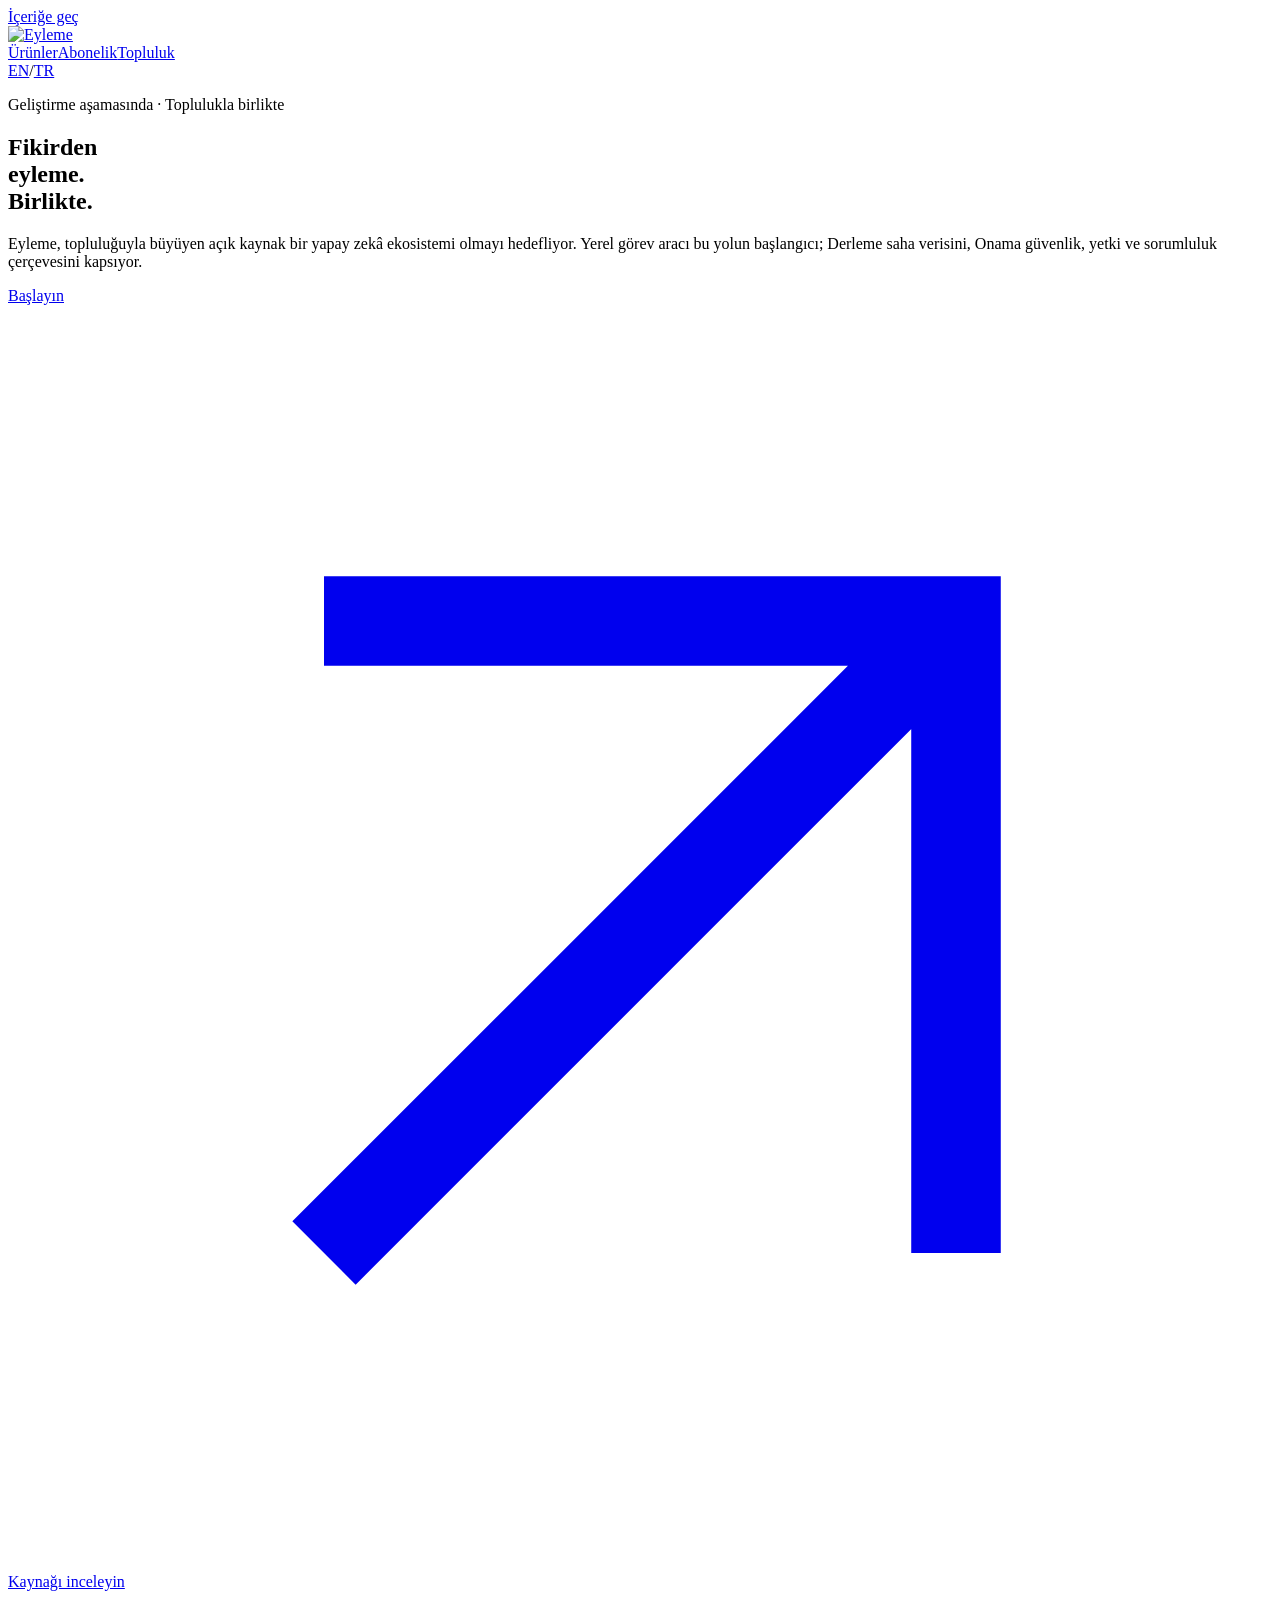
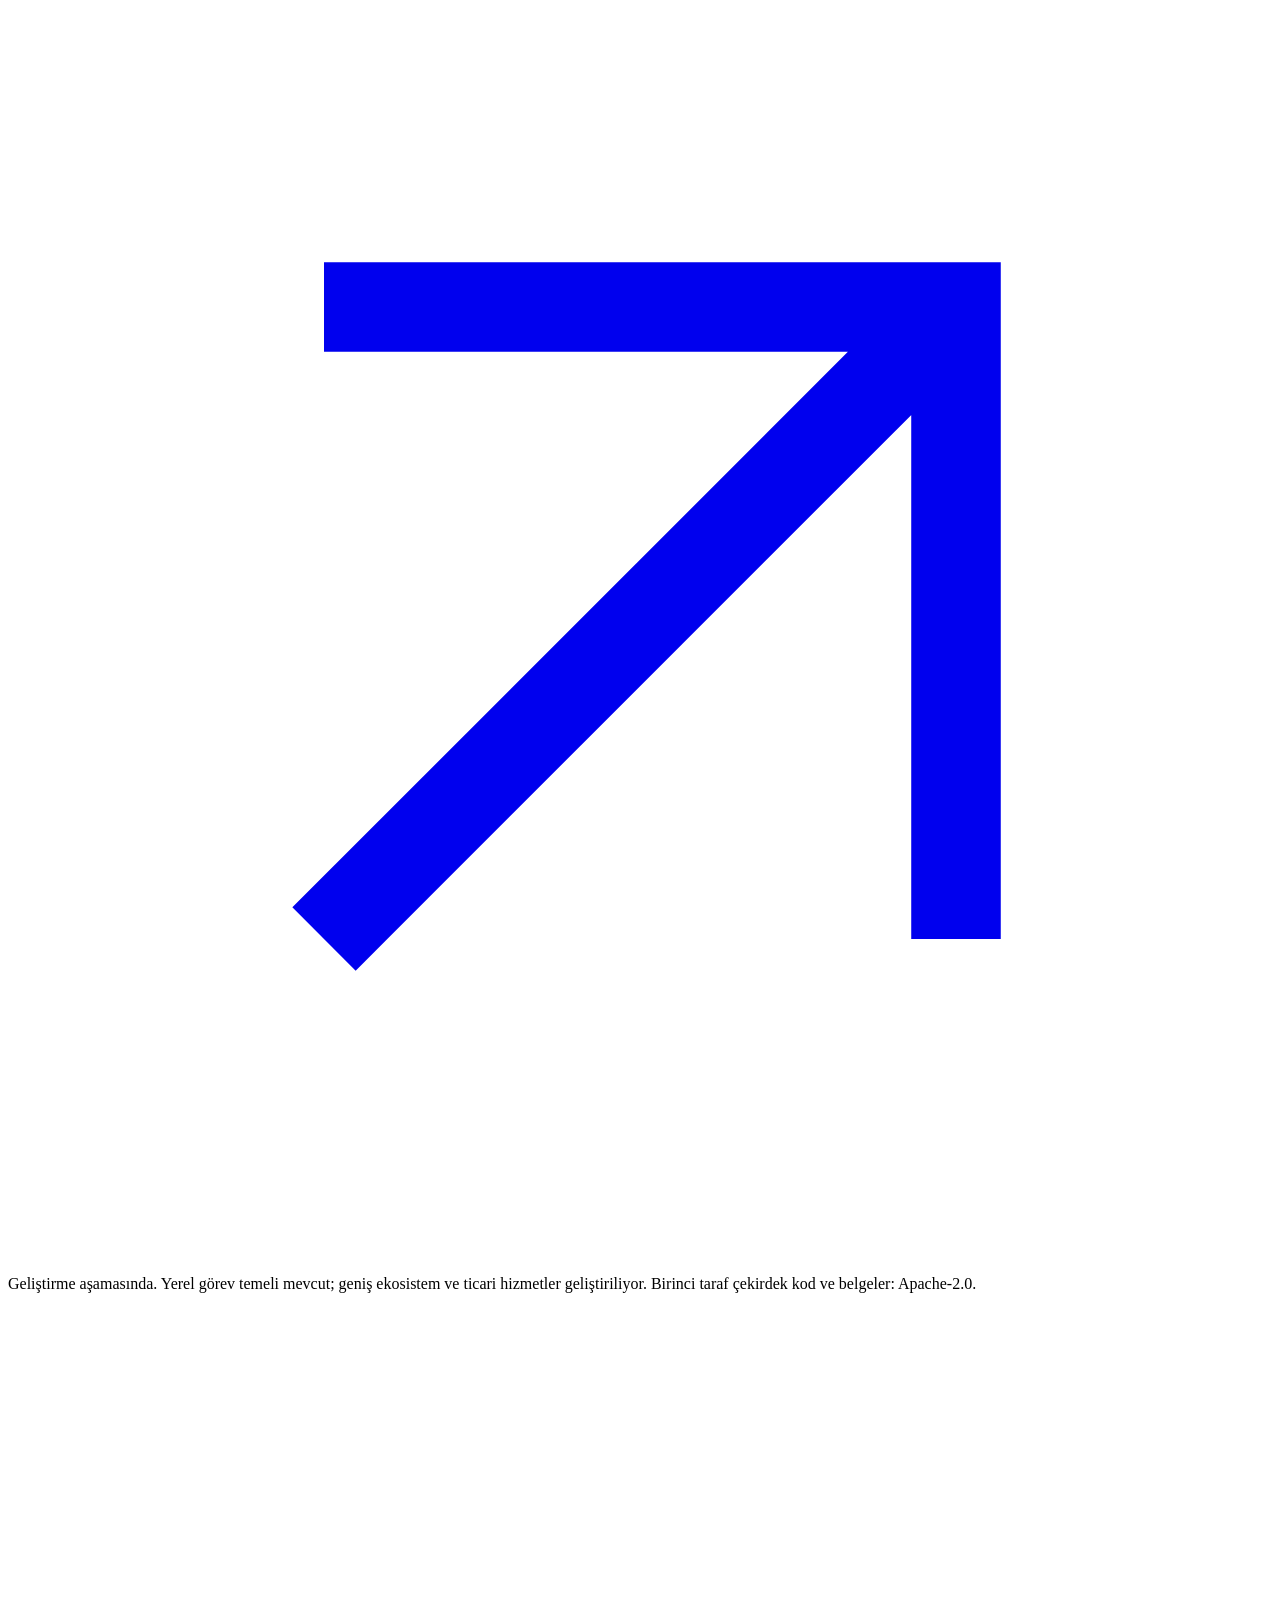
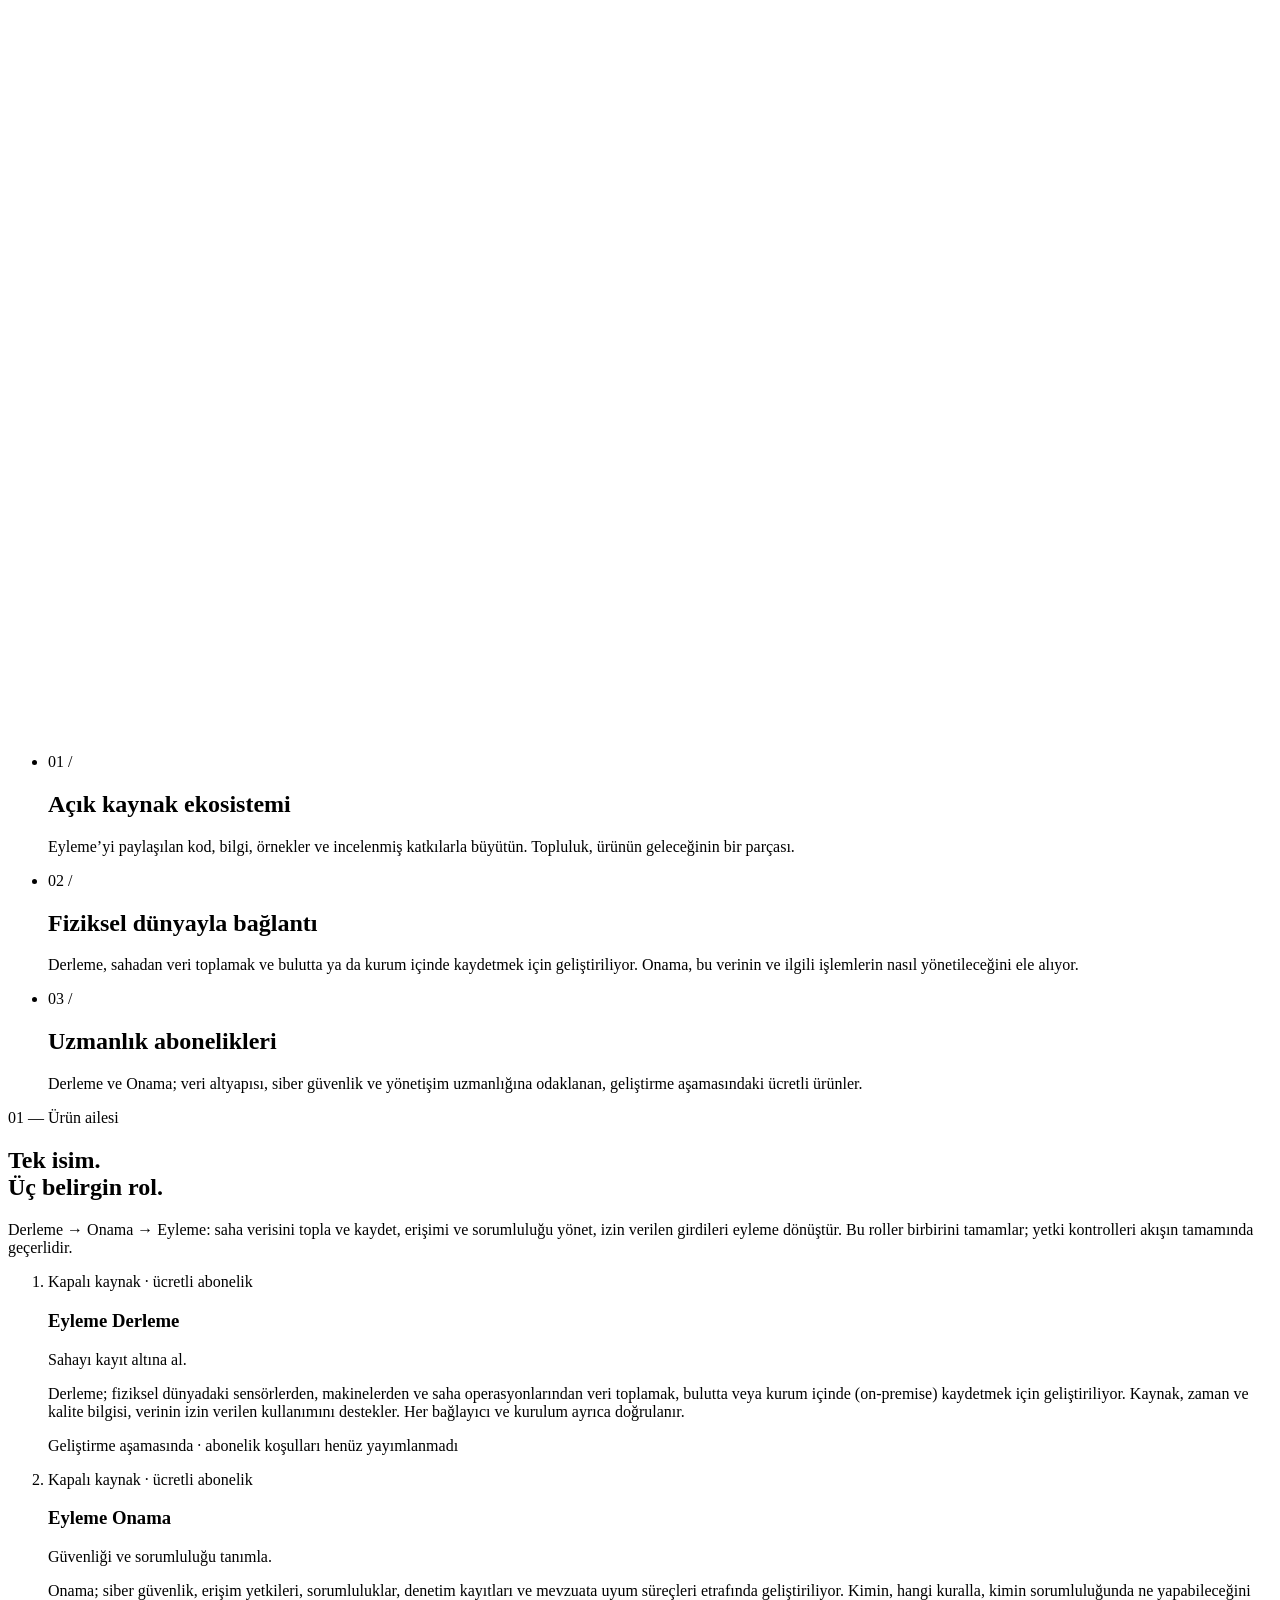
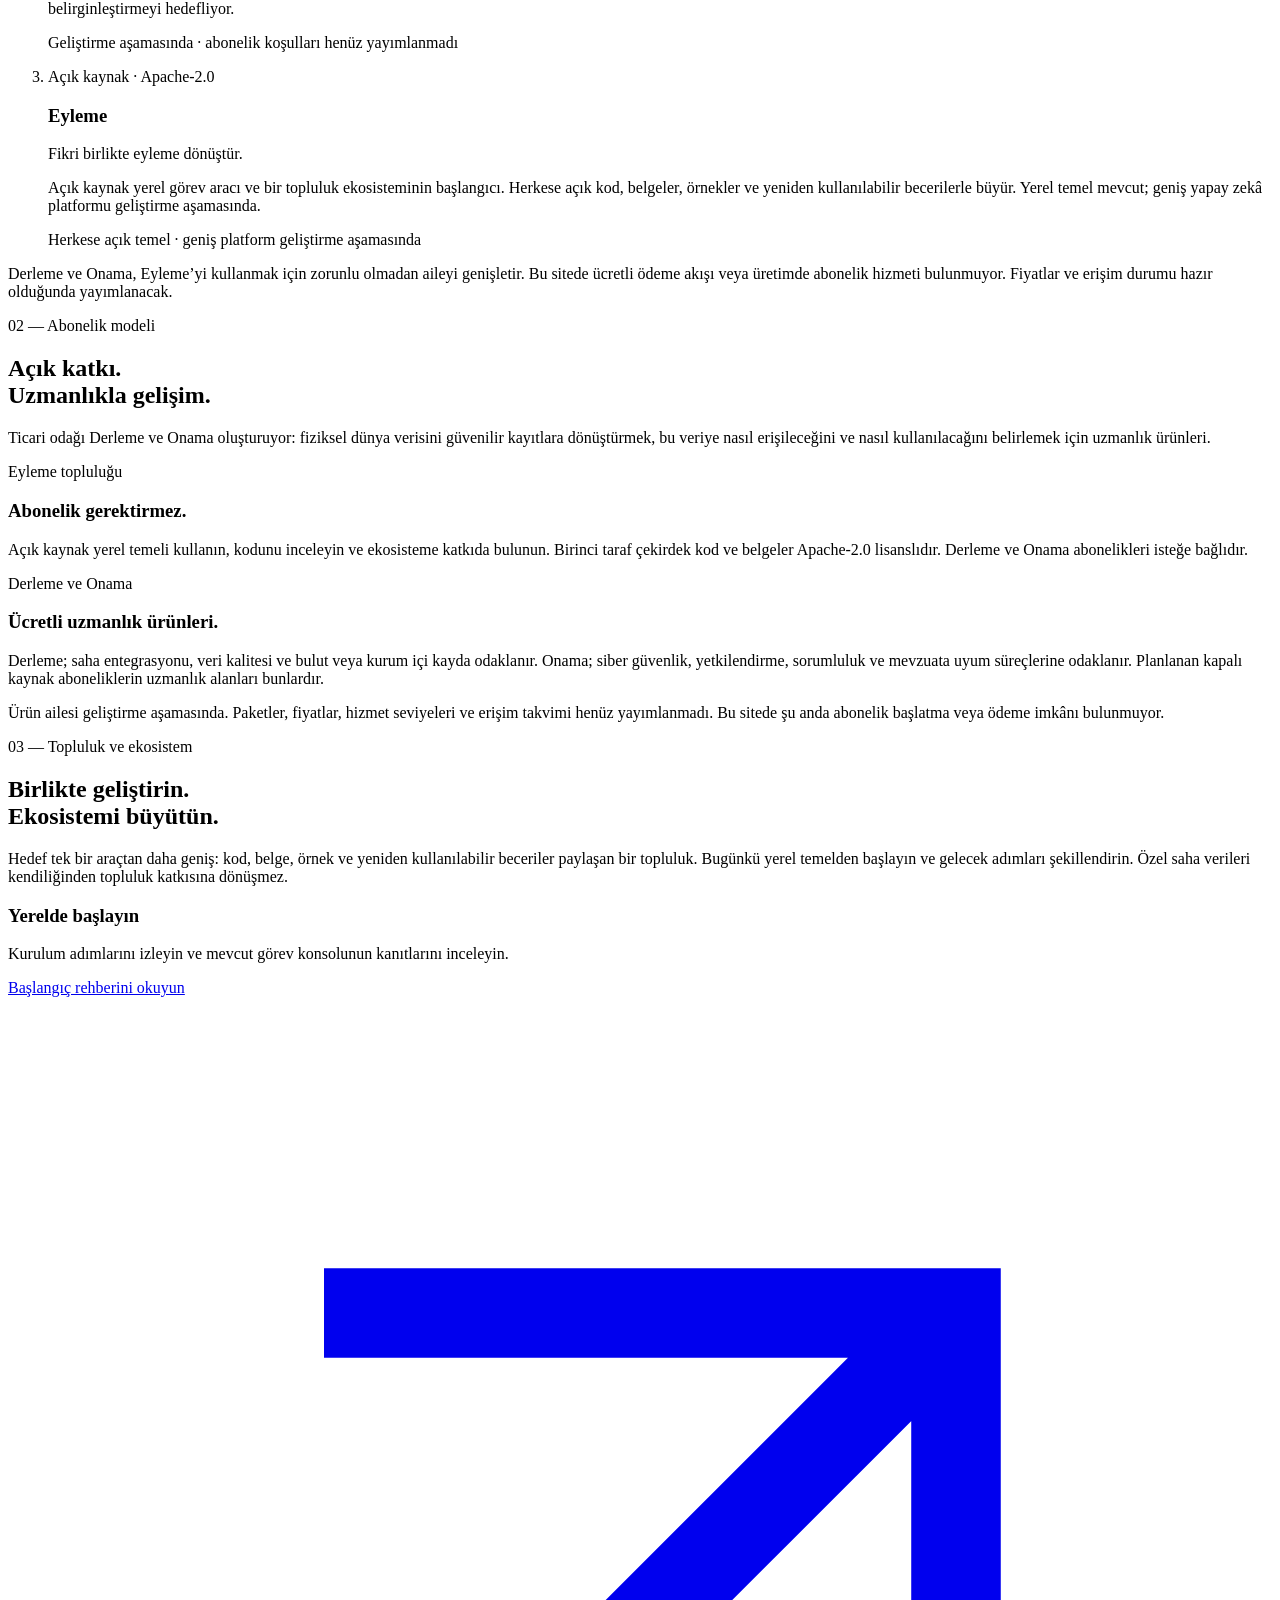
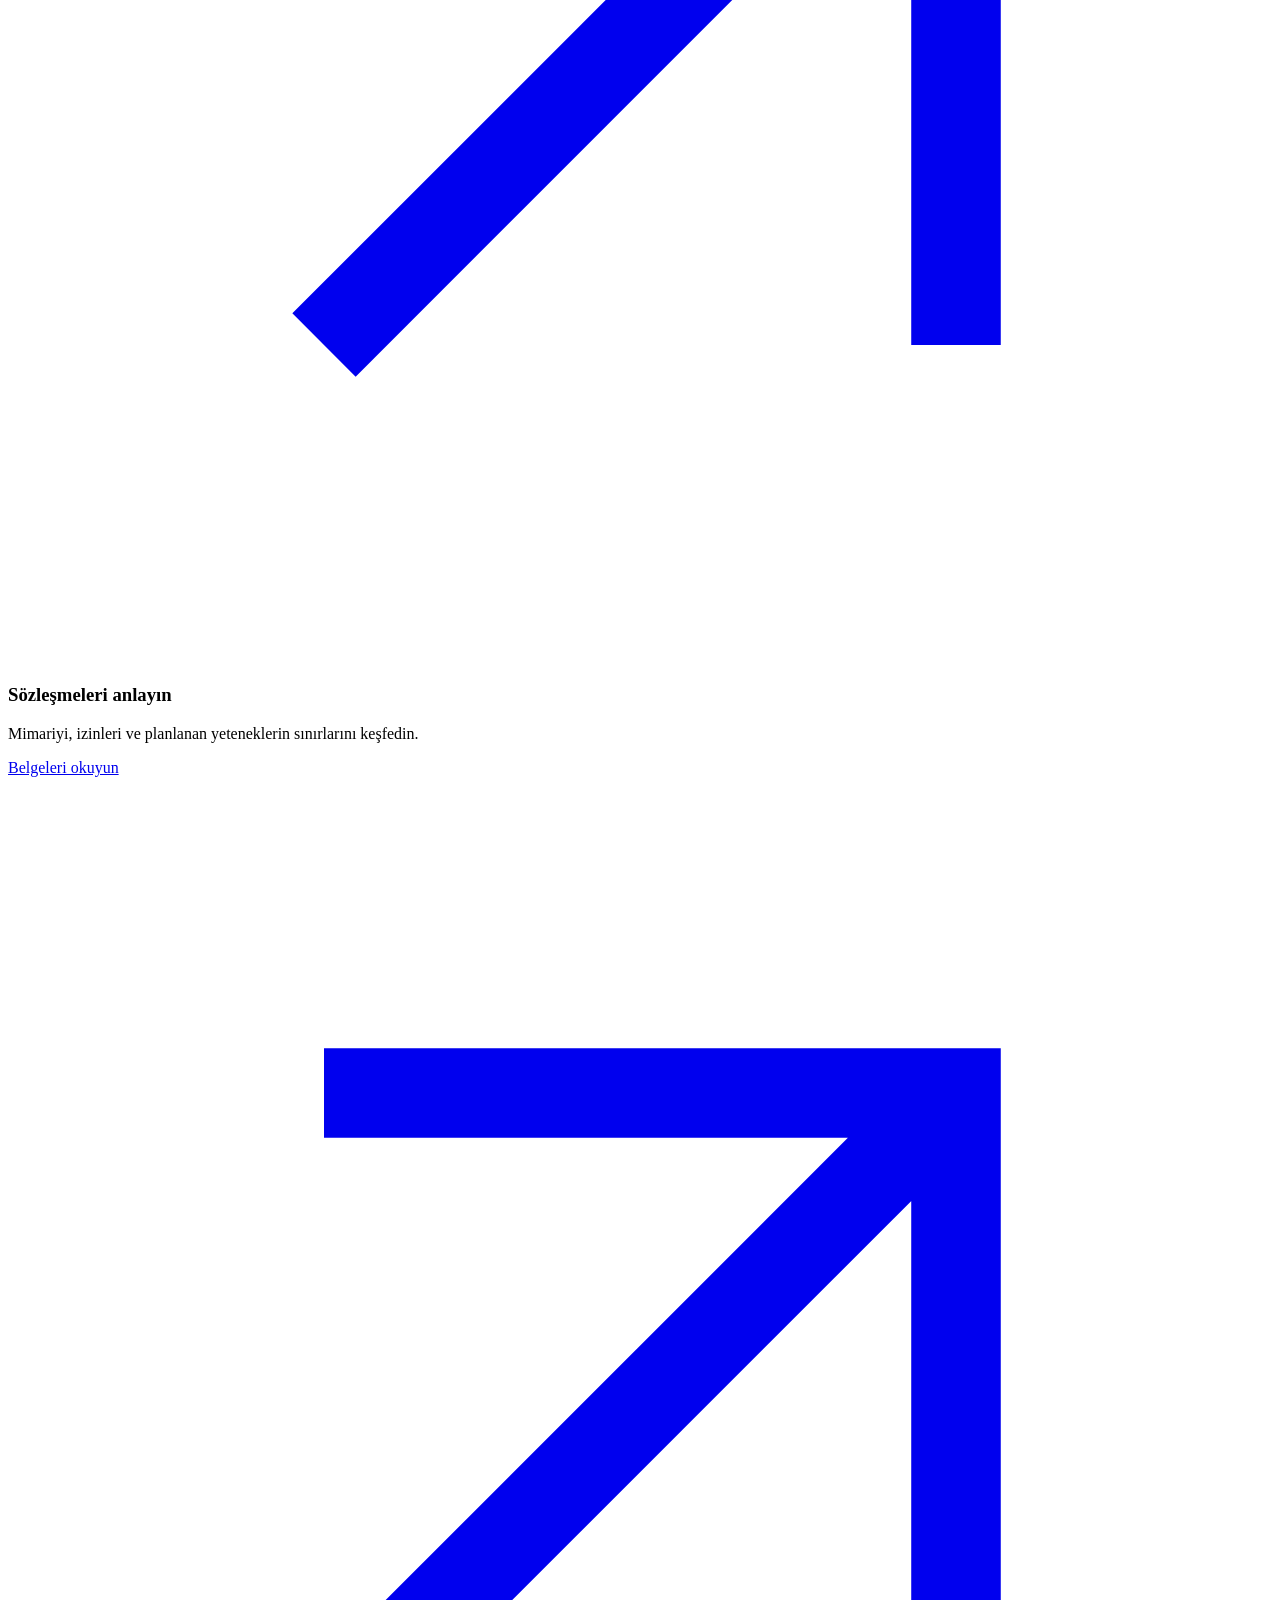
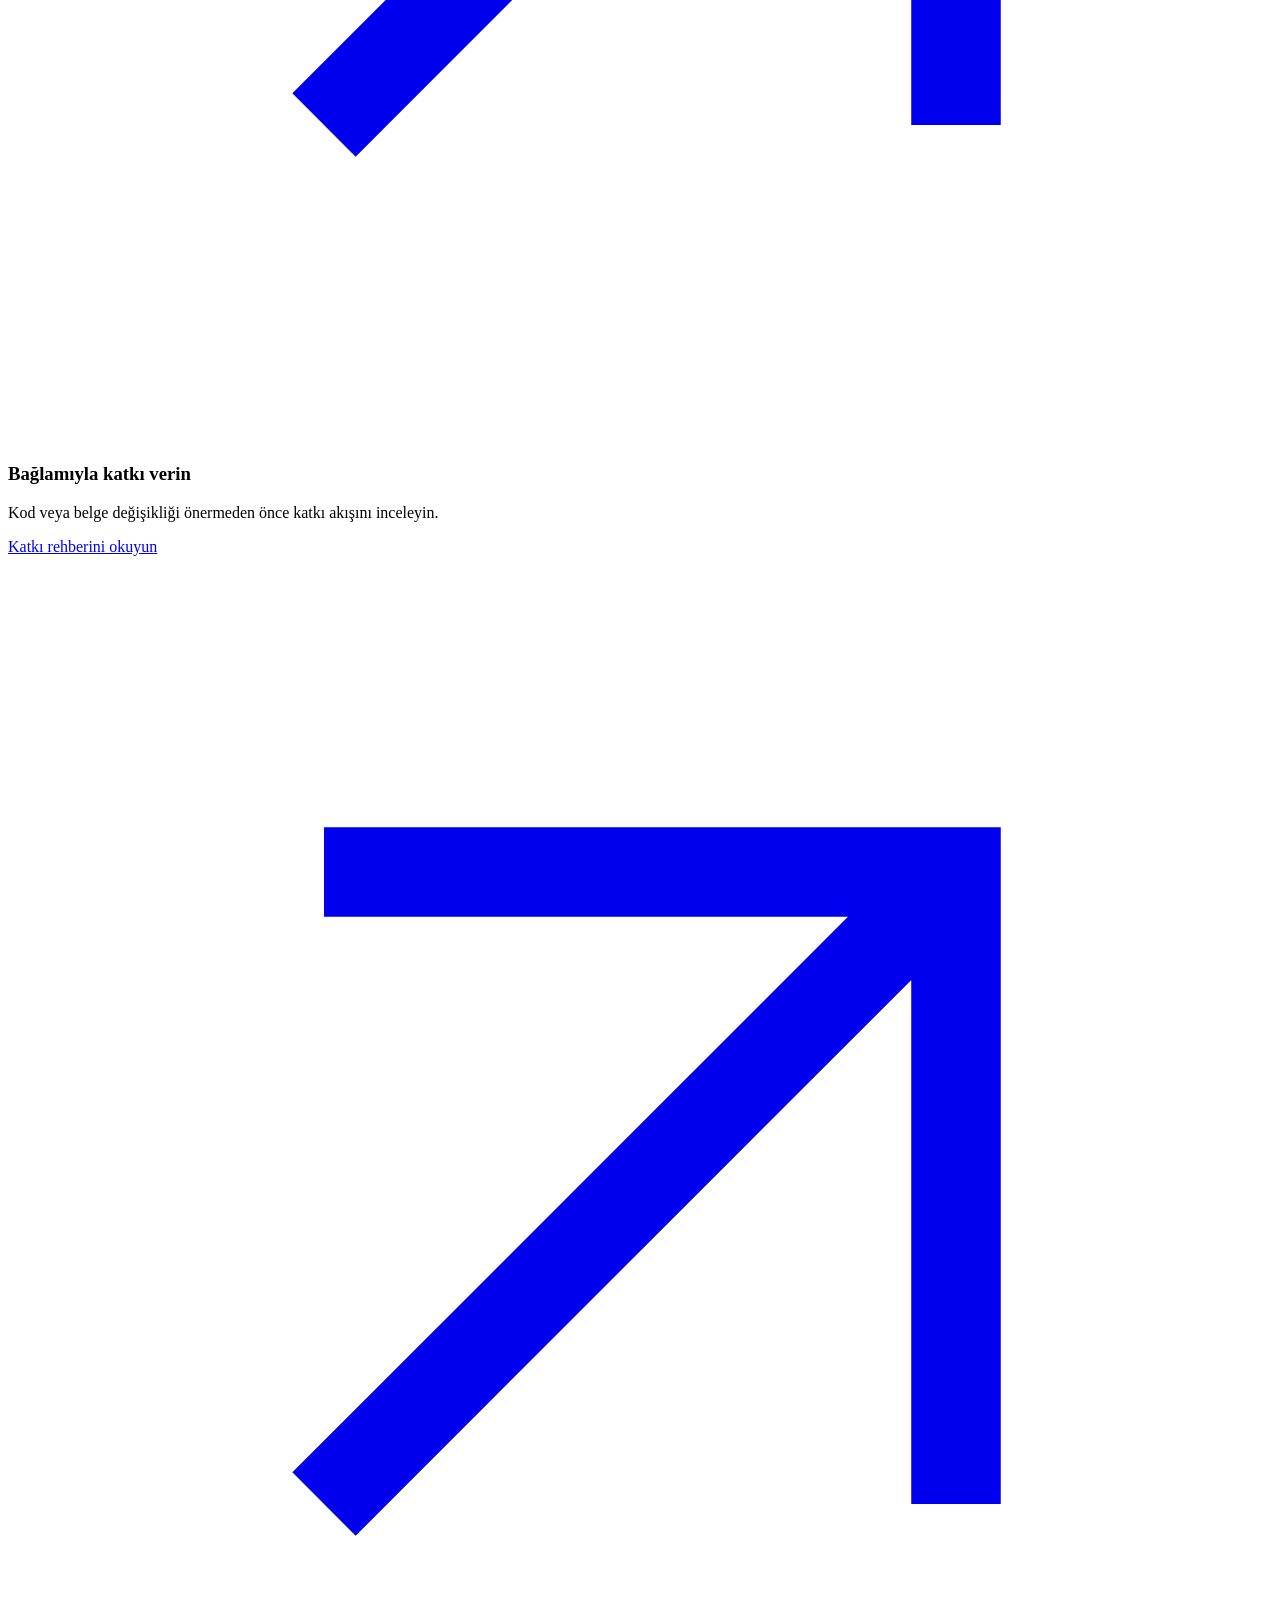
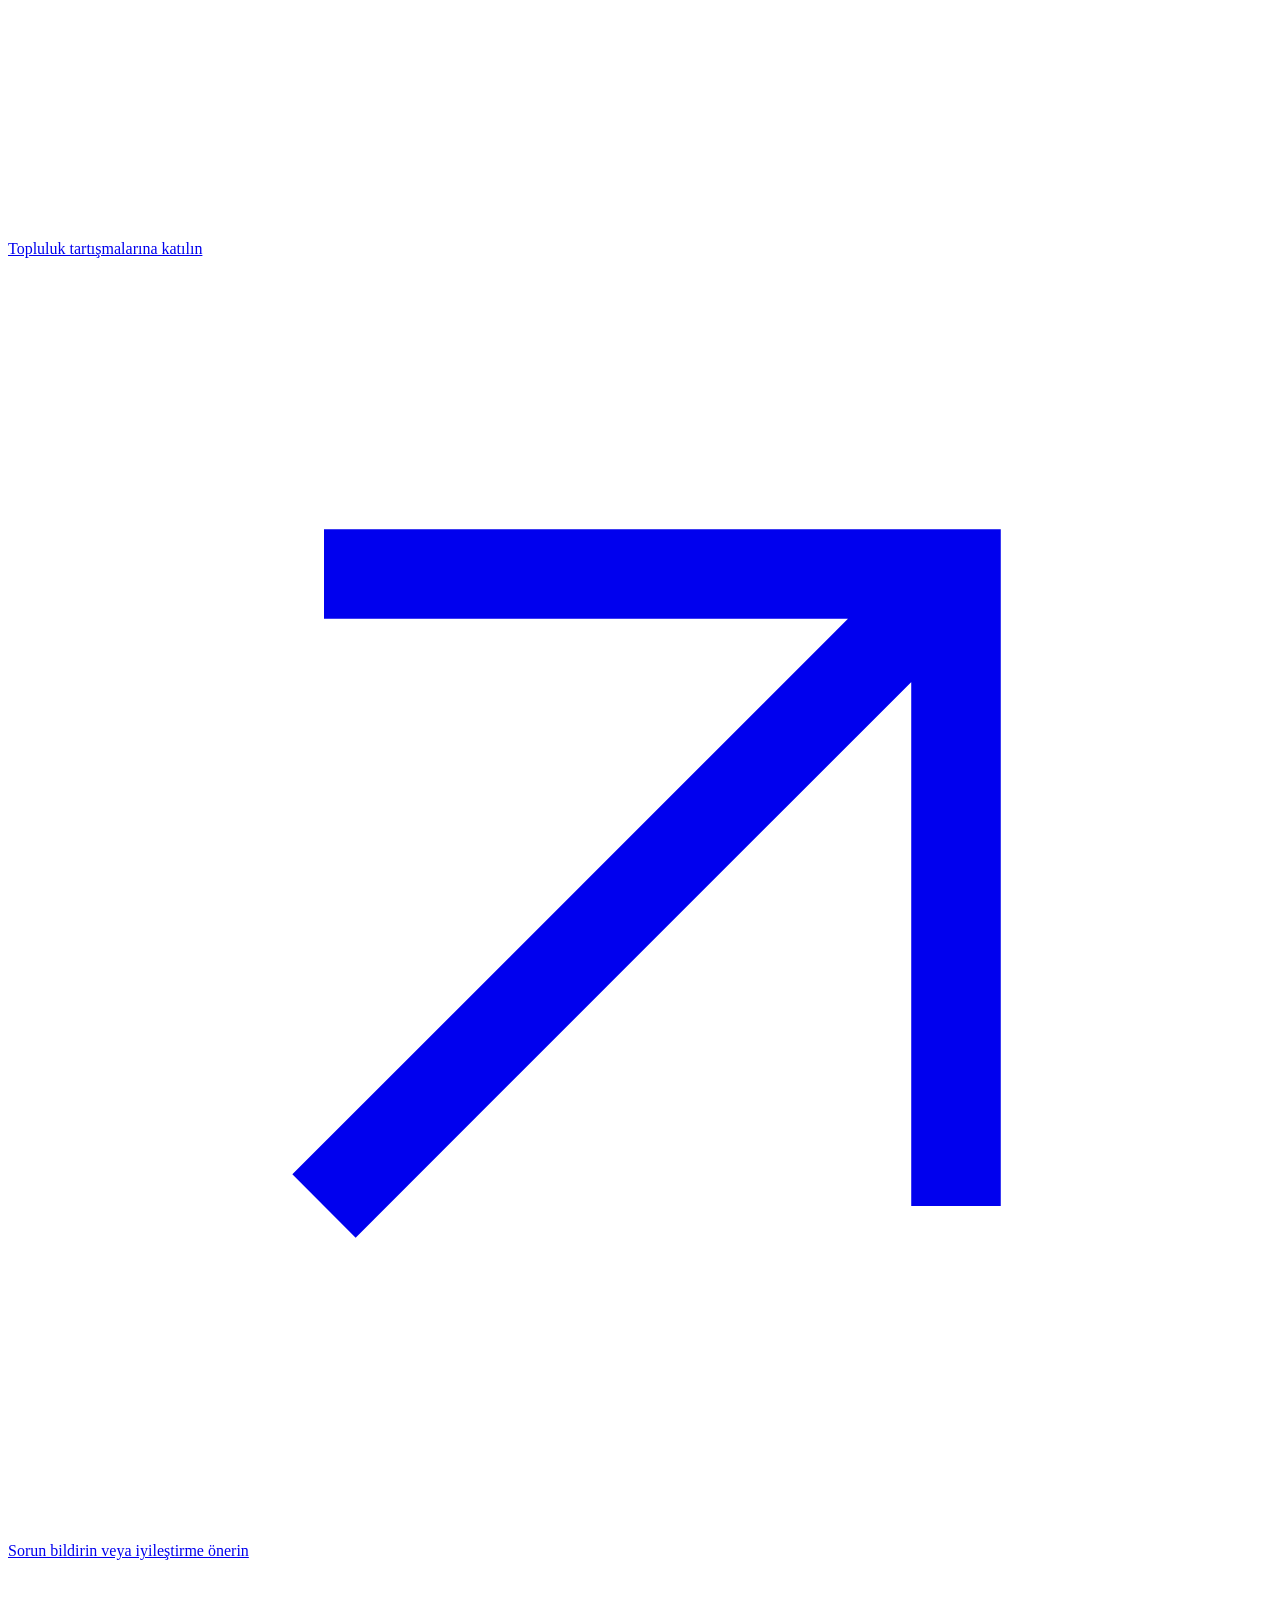
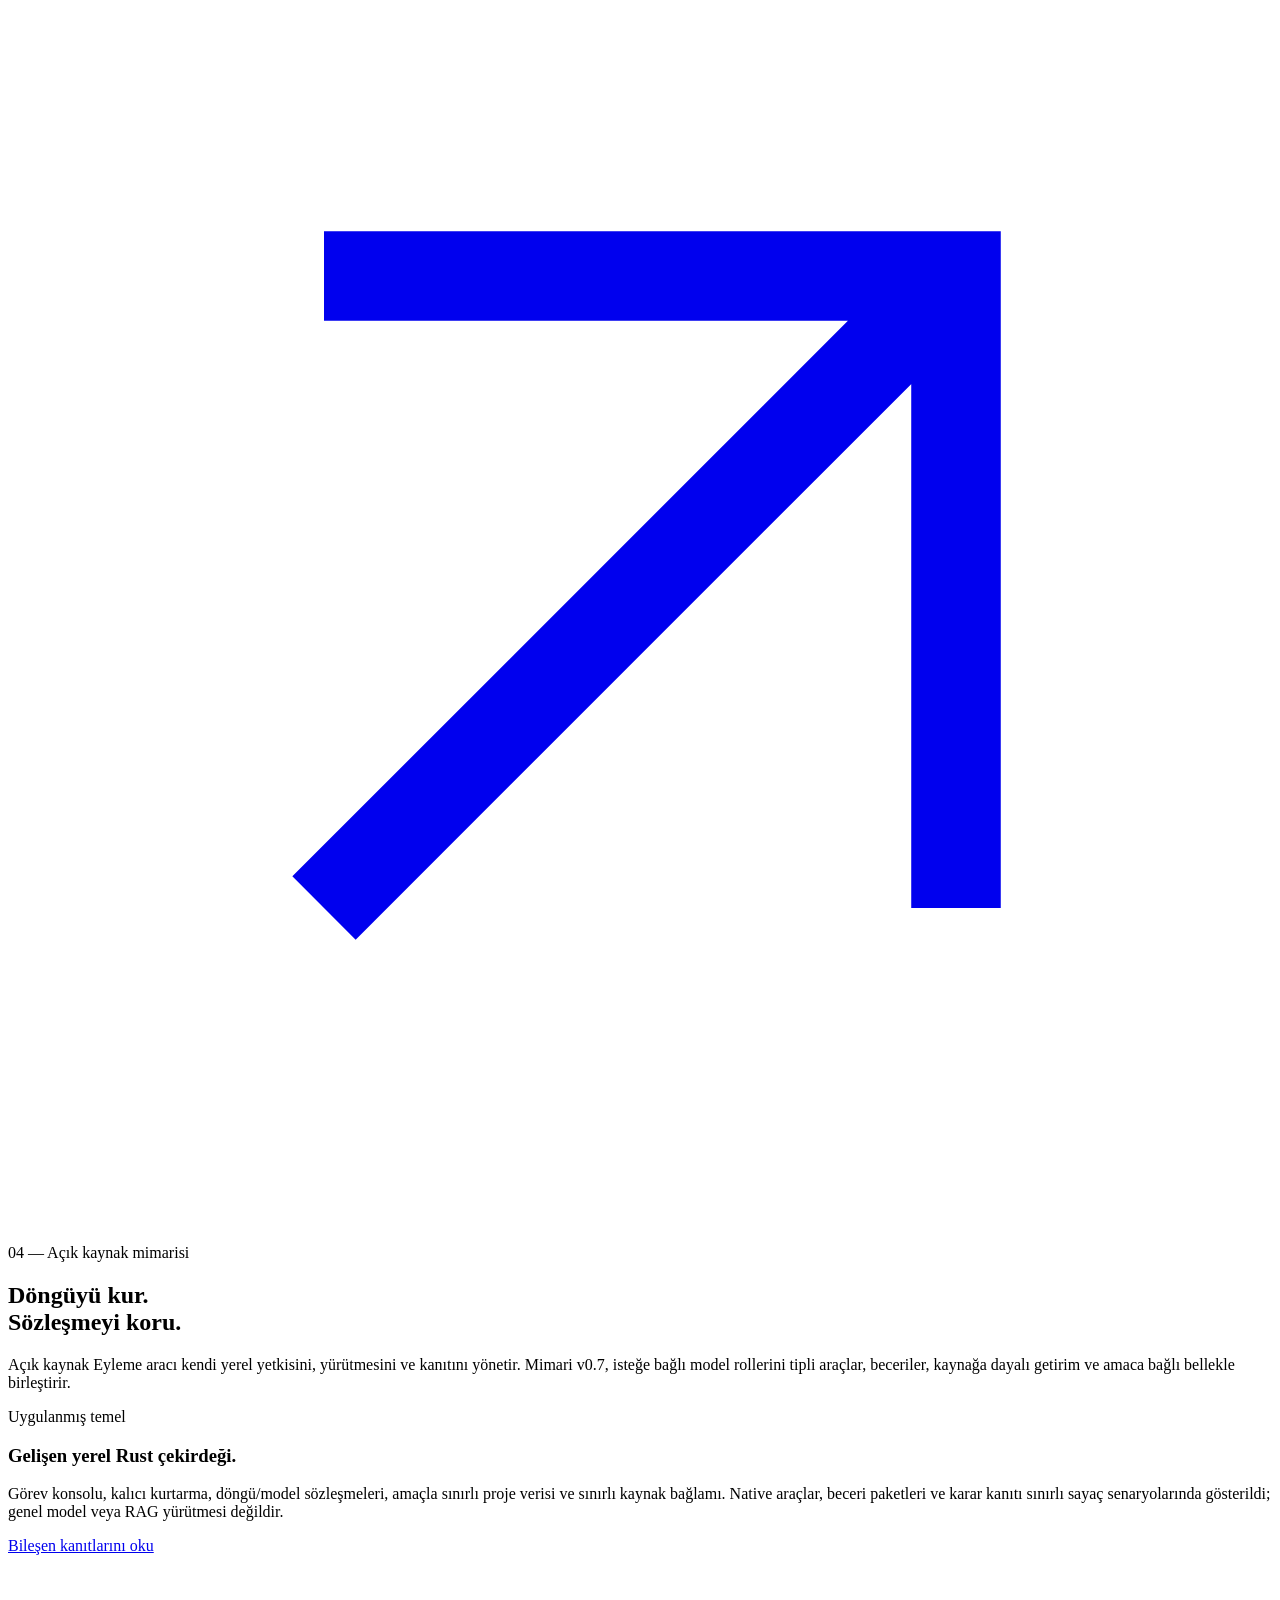
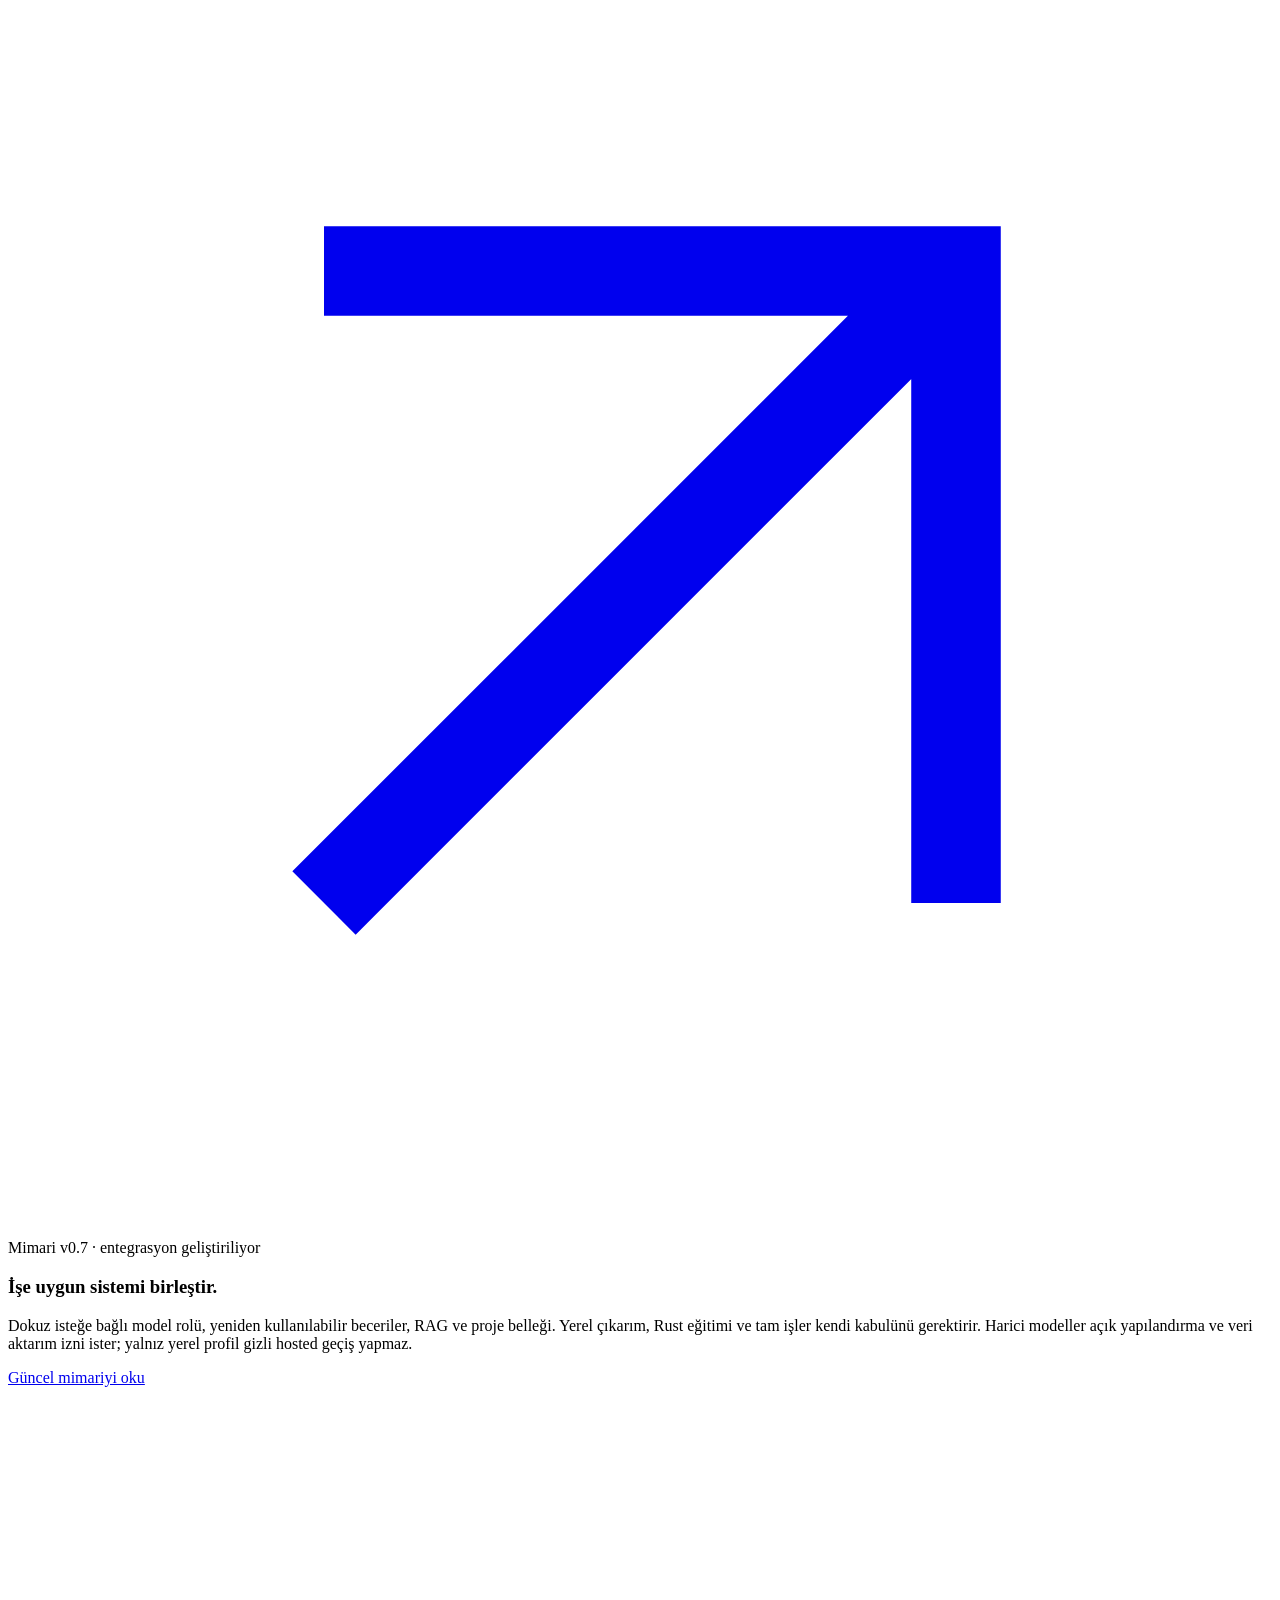
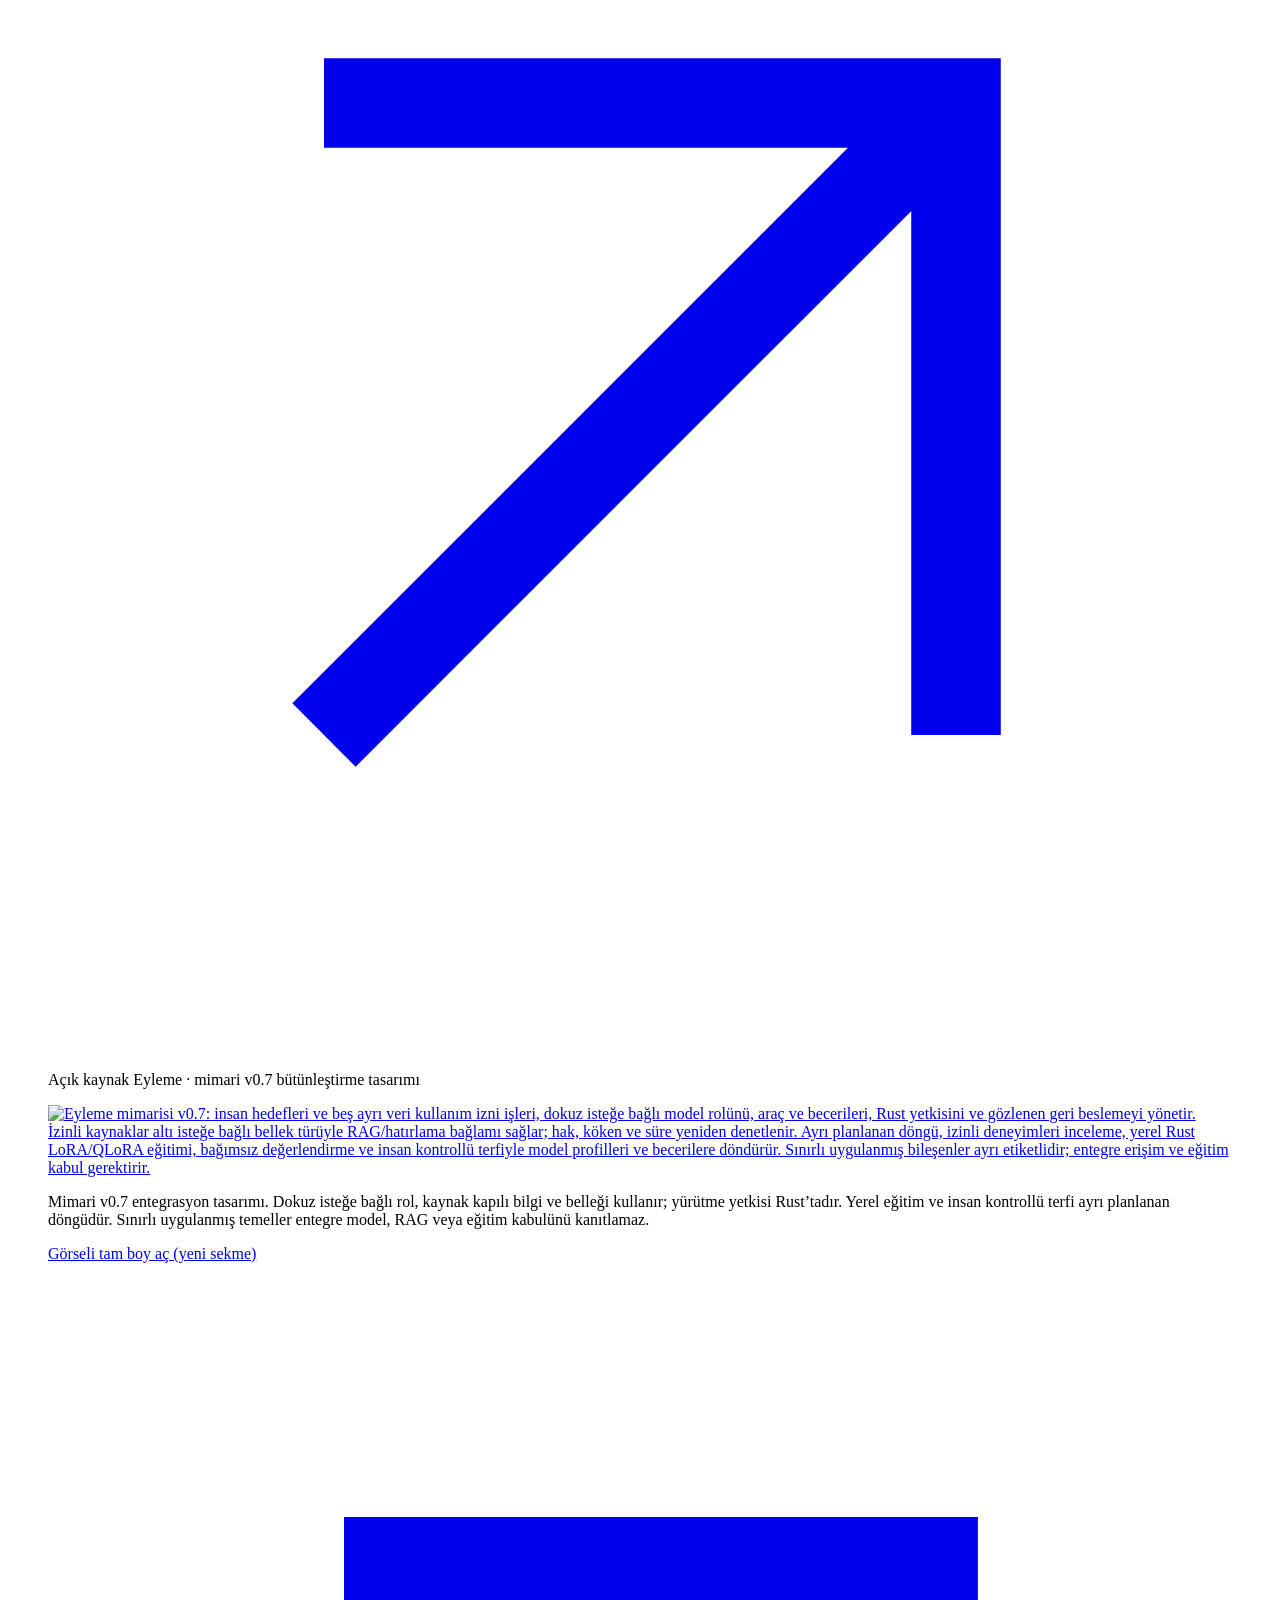
==== commit a4df0ea7: "Clarify ecosystem roles and specialist subscriptions" ====
--- a/public/tr/index.html
+++ b/public/tr/index.html
@@ -3,8 +3,8 @@
 <head>
   <meta charset="utf-8">
   <meta name="viewport" content="width=device-width, initial-scale=1">
-  <title>Eyleme — Açık Kaynak, Topluluk ve Abonelik Ürünleri</title>
-  <meta name="description" content="Açık kaynak yerel görev aracı Eyleme ve topluluğuyla geliştirin. Geliştirilmekte olan kapalı kaynak abonelik ürünleri Eyleme Derleme ve Eyleme Onama’yı keşfedin.">
+  <title>Eyleme — Açık Kaynak Ekosistemi ve Uzmanlık Abonelikleri</title>
+  <meta name="description" content="Eyleme, geliştirme aşamasındaki açık kaynak ekosistemi. Saha verisi için Derleme’yi, siber güvenlik ve yönetişim için Onama’yı, ücretli uzmanlık abonelikleriyle keşfedin.">
   <meta name="robots" content="index,follow">
   <meta name="theme-color" content="#F7F6F2">
   <meta name="color-scheme" content="light">
@@ -14,8 +14,8 @@
   <link rel="alternate" hreflang="x-default" href="https://eyleme.dev/">
   <meta property="og:type" content="website">
   <meta property="og:site_name" content="Eyleme">
-  <meta property="og:title" content="Eyleme — Açık Kaynak, Topluluk ve Abonelik Ürünleri">
-  <meta property="og:description" content="Açık kaynak yerel görev aracı Eyleme ve topluluğuyla geliştirin. Geliştirilmekte olan kapalı kaynak abonelik ürünleri Eyleme Derleme ve Eyleme Onama’yı keşfedin.">
+  <meta property="og:title" content="Eyleme — Açık Kaynak Ekosistemi ve Uzmanlık Abonelikleri">
+  <meta property="og:description" content="Eyleme, geliştirme aşamasındaki açık kaynak ekosistemi. Saha verisi için Derleme’yi, siber güvenlik ve yönetişim için Onama’yı, ücretli uzmanlık abonelikleriyle keşfedin.">
   <meta property="og:url" content="https://eyleme.dev/tr/">
   <meta property="og:locale" content="tr_TR">
   <meta property="og:locale:alternate" content="en_US">
@@ -24,47 +24,53 @@
   <meta property="og:image:height" content="640">
   <meta property="og:image:alt" content="Eyleme — Continuous development. Continuous operations.">
   <meta name="twitter:card" content="summary_large_image">
-  <meta name="twitter:title" content="Eyleme — Açık Kaynak, Topluluk ve Abonelik Ürünleri">
-  <meta name="twitter:description" content="Açık kaynak yerel görev aracı Eyleme ve topluluğuyla geliştirin. Geliştirilmekte olan kapalı kaynak abonelik ürünleri Eyleme Derleme ve Eyleme Onama’yı keşfedin.">
+  <meta name="twitter:title" content="Eyleme — Açık Kaynak Ekosistemi ve Uzmanlık Abonelikleri">
+  <meta name="twitter:description" content="Eyleme, geliştirme aşamasındaki açık kaynak ekosistemi. Saha verisi için Derleme’yi, siber güvenlik ve yönetişim için Onama’yı, ücretli uzmanlık abonelikleriyle keşfedin.">
   <meta name="twitter:image" content="https://eyleme.dev/assets/social.png">
   <link rel="icon" href="/assets/favicon.svg" type="image/svg+xml">
   <link rel="apple-touch-icon" href="/assets/apple-touch-icon.png">
   <link rel="stylesheet" href="/assets/site.css">
-  <script type="application/ld+json">{"@context":"https://schema.org","@graph":[{"@type":"Organization","@id":"https://eyleme.dev/#organization","name":"Eyleme","url":"https://eyleme.dev/","logo":"https://eyleme.dev/assets/apple-touch-icon.png","sameAs":["https://github.com/eyleme-dev","https://github.com/eyleme-dev/eyleme"]},{"@type":"WebSite","@id":"https://eyleme.dev/#website","name":"Eyleme","url":"https://eyleme.dev/","inLanguage":["en","tr"],"publisher":{"@id":"https://eyleme.dev/#organization"}},{"@type":"WebPage","@id":"https://eyleme.dev/tr/#webpage","url":"https://eyleme.dev/tr/","name":"Eyleme — Açık Kaynak, Topluluk ve Abonelik Ürünleri","description":"Açık kaynak yerel görev aracı Eyleme ve topluluğuyla geliştirin. Geliştirilmekte olan kapalı kaynak abonelik ürünleri Eyleme Derleme ve Eyleme Onama’yı keşfedin.","inLanguage":"tr","dateModified":"2026-10-15","isPartOf":{"@id":"https://eyleme.dev/#website"},"about":{"@type":"Thing","name":"Eyleme","description":"Eyleme hem ortak marka hem de bağımsız kullanılabilen açık kaynak yerel görev aracıdır. Birinci taraf kod ve belgeleri Apache-2.0 lisanslıdır. Eyleme Derleme ve Eyleme Onama, kapalı kaynak ve ücretli abonelik modeliyle geliştirilen ürünlerdir. Açık kaynak görev temeli, geniş model, RAG, bellek ve öğrenme tasarımından ayrıdır."},"citation":["https://github.com/eyleme-dev/eyleme-docs-tr/blob/main/docs/architecture.md","https://github.com/eyleme-dev/eyleme-docs-tr/blob/main/docs/api-reference.md","https://github.com/eyleme-dev/eyleme-docs-tr/blob/main/docs/development-and-operations.md","https://github.com/eyleme-dev/eyleme-docs-tr/blob/main/docs/learning-and-training.md"]}]}</script>
+  <script type="application/ld+json">{"@context":"https://schema.org","@graph":[{"@type":"Organization","@id":"https://eyleme.dev/#organization","name":"Eyleme","url":"https://eyleme.dev/","logo":"https://eyleme.dev/assets/apple-touch-icon.png","sameAs":["https://github.com/eyleme-dev","https://github.com/eyleme-dev/eyleme"]},{"@type":"WebSite","@id":"https://eyleme.dev/#website","name":"Eyleme","url":"https://eyleme.dev/","inLanguage":["en","tr"],"publisher":{"@id":"https://eyleme.dev/#organization"}},{"@type":"WebPage","@id":"https://eyleme.dev/tr/#webpage","url":"https://eyleme.dev/tr/","name":"Eyleme — Açık Kaynak Ekosistemi ve Uzmanlık Abonelikleri","description":"Eyleme, geliştirme aşamasındaki açık kaynak ekosistemi. Saha verisi için Derleme’yi, siber güvenlik ve yönetişim için Onama’yı, ücretli uzmanlık abonelikleriyle keşfedin.","inLanguage":"tr","dateModified":"2026-10-15","isPartOf":{"@id":"https://eyleme.dev/#website"},"about":{"@type":"Thing","name":"Eyleme","description":"Eyleme hem ortak marka hem de bir topluluk ekosistemine dönüşmeyi hedefleyen, bağımsız kullanılabilir açık kaynak yerel görev aracıdır. Derleme, fiziksel dünyadan veri toplamayı ve bulut veya kurum içi kaydı; Onama, siber güvenlik, yetki, sorumluluk ve mevzuat süreçlerini kapsar. Ürün ailesi geliştirme aşamasındadır. Birinci taraf Eyleme çekirdek kodu ve belgeleri Apache-2.0 lisanslıdır; Derleme ve Onama, ücretli abonelik planlanan kapalı kaynak ürünlerdir."},"citation":["https://github.com/eyleme-dev/eyleme-docs-tr/blob/main/docs/architecture.md","https://github.com/eyleme-dev/eyleme-docs-tr/blob/main/docs/api-reference.md","https://github.com/eyleme-dev/eyleme-docs-tr/blob/main/docs/development-and-operations.md","https://github.com/eyleme-dev/eyleme-docs-tr/blob/main/docs/learning-and-training.md"]}]}</script>
   <script src="/assets/site.js" defer></script>
 </head>
 <body>
   <a class="skip-link" href="#main">İçeriğe geç</a>
   <header class="site-header"><div class="shell header-inner">
     <a class="brand" href="/tr/" aria-label="Eyleme"><img src="/assets/eyleme-wordmark.webp" alt="Eyleme" width="960" height="320" decoding="async"></a>
-    <nav class="main-nav" aria-label="Ana gezinme"><a href="#products">Ürünler</a><a href="#community">Topluluk</a><a href="https://github.com/eyleme-dev/eyleme">GitHub <svg class="arrow" viewBox="0 0 24 24" fill="none" stroke="currentColor" stroke-width="1.7" aria-hidden="true"><path d="M6 18 18 6M6 6h12v12"/></svg></a></nav>
+    <nav class="main-nav" aria-label="Ana gezinme"><a href="#products">Ürünler</a><a href="#subscriptions">Abonelik</a><a href="#community">Topluluk</a></nav>
     <nav class="languages" aria-label="Dil seçimi"><a href="/" lang="en" hreflang="en" aria-label="English">EN</a><span aria-hidden="true">/</span><a href="/tr/" lang="tr" hreflang="tr" aria-label="Türkçe" aria-current="page">TR</a></nav>
   </div></header>
   <main id="main" tabindex="-1">
     <section class="hero shell" aria-labelledby="hero-title">
-      <div class="hero-copy"><h1 id="hero-title">Fikirden<br>eyleme.<br><span>Birlikte.</span></h1>
-        <p class="hero-intro">Eyleme, topluluğuyla büyümek için geliştirilen açık kaynak bir yerel görev aracıdır. Bağımsız olarak başlayın, öğrendiklerinizi katkıya dönüştürün ve Eyleme ürün ailesini keşfedin.</p>
+      <div class="hero-copy"><p class="scope-label development-status">Geliştirme aşamasında · Toplulukla birlikte</p><h1 id="hero-title">Fikirden<br>eyleme.<br><span>Birlikte.</span></h1>
+        <p class="hero-intro">Eyleme, topluluğuyla büyüyen açık kaynak bir yapay zekâ ekosistemi olmayı hedefliyor. Yerel görev aracı bu yolun başlangıcı; Derleme saha verisini, Onama güvenlik, yetki ve sorumluluk çerçevesini kapsıyor.</p>
         <div class="hero-actions"><a class="button" href="https://github.com/eyleme-dev/eyleme/blob/main/README.tr.md">Başlayın<svg class="arrow" viewBox="0 0 24 24" fill="none" stroke="currentColor" stroke-width="1.7" aria-hidden="true"><path d="M6 18 18 6M6 6h12v12"/></svg></a><a class="text-link" href="https://github.com/eyleme-dev/eyleme">Kaynağı inceleyin<svg class="arrow" viewBox="0 0 24 24" fill="none" stroke="currentColor" stroke-width="1.7" aria-hidden="true"><path d="M6 18 18 6M6 6h12v12"/></svg></a></div>
-        <p class="project-status">Birinci taraf kod ve belgeler Apache-2.0 lisanslıdır. Yerel görev temeli uygulanmıştır; genel model çıkarımı, bütünleşik RAG ve yerel eğitim ayrı kabul gerektirir.</p>
+        <p class="project-status">Geliştirme aşamasında. Yerel görev temeli mevcut; geniş ekosistem ve ticari hizmetler geliştiriliyor. Birinci taraf çekirdek kod ve belgeler: Apache-2.0.</p>
       </div>
       <div class="hero-art" aria-hidden="true"><img src="/assets/eyleme-loop-1024.webp" srcset="/assets/eyleme-loop-640.webp 640w, /assets/eyleme-loop-1024.webp 1024w" sizes="(max-width: 720px) 100vw, 52vw" width="1024" height="1024" alt="Dekoratif turuncu Eyleme döngüsü heykeli" fetchpriority="high" decoding="async"></div>
     </section>
-    <div class="shell"><ul class="principles"><li><span class="index">01 /</span><h2>Açık ve bağımsız</h2><p>Eyleme’yi Derleme veya Onama aboneliği olmadan kullanın ve geliştirin. Temel yetkilendirme açık kaynak araçta kalır.</p></li><li><span class="index">02 /</span><h2>Toplulukla gelişir</h2><p>Belgelerden öğrenin, sorun bildirin, bir sözleşmeyi inceleyin veya odaklı bir değişiklikle katkı verin.</p></li><li><span class="index">03 /</span><h2>Tek Eyleme ailesi</h2><p>Eyleme Derleme ve Eyleme Onama, kapalı kaynak ve ücretli abonelik modeliyle sunulacak ürünlerdir. Ticari hizmetleri geliştirme aşamasındadır.</p></li></ul></div>
+    <div class="shell"><ul class="principles"><li><span class="index">01 /</span><h2>Açık kaynak ekosistemi</h2><p>Eyleme’yi paylaşılan kod, bilgi, örnekler ve incelenmiş katkılarla büyütün. Topluluk, ürünün geleceğinin bir parçası.</p></li><li><span class="index">02 /</span><h2>Fiziksel dünyayla bağlantı</h2><p>Derleme, sahadan veri toplamak ve bulutta ya da kurum içinde kaydetmek için geliştiriliyor. Onama, bu verinin ve ilgili işlemlerin nasıl yönetileceğini ele alıyor.</p></li><li><span class="index">03 /</span><h2>Uzmanlık abonelikleri</h2><p>Derleme ve Onama; veri altyapısı, siber güvenlik ve yönetişim uzmanlığına odaklanan, geliştirme aşamasındaki ücretli ürünler.</p></li></ul></div>
     <section class="products section shell" id="products" aria-labelledby="products-title">
       <p class="section-label">01 — Ürün ailesi</p>
-      <div class="section-heading"><h2 id="products-title">Tek isim.<br>Üç belirgin rol.</h2><p>Derleme → Onama → Eyleme: veriyi hazırla, işi yetkilendir, uygula. Bu, ailenin iş akışıdır; izin kontrolleri veri ve işlemlerin sınır geçtiği diğer aşamalarda da uygulanır.</p></div>
-      <ol class="product-cards"><li id="product-derleme"><p class="scope-label">Kapalı kaynak · ücretli abonelik</p><h3>Eyleme Derleme</h3><p class="product-purpose">Güvenilir girdiler hazırla.</p><p>Endüstriyel veriyi topla, kaynağını ve kalitesini koru, izin verilen kullanıma hazırla. Bağlayıcı ve kurulum kabulü her ortam için ayrı değerlendirilir.</p><p class="product-status">Geliştirme aşamasında · abonelik koşulları henüz yayımlanmadı</p></li><li id="product-onama"><p class="scope-label">Kapalı kaynak · ücretli abonelik</p><h3>Eyleme Onama</h3><p class="product-purpose">İzin verilen işi yönet.</p><p>Daha kapsamlı yönetim ihtiyaçları için politika ve yürütme güvencesi. Sınırlı yerel pilot kanıtı üretim hizmetinden ayrıdır; Eyleme’nin temel izinleri açık kaynak araçta kalır.</p><p class="product-status">Geliştirme aşamasında · abonelik koşulları henüz yayımlanmadı</p></li><li id="product-eyleme"><p class="scope-label">Açık kaynak · Apache-2.0</p><h3>Eyleme</h3><p class="product-purpose">Fikri eyleme dönüştür.</p><p>Kalıcı durum, açık yetki ve incelenebilir sonuçlar sunan bağımsız yerel görev temeli. Herkese açık kod, belgeler ve topluluk katkılarıyla geliştirin.</p><p class="product-status">Herkese açık temel · geniş platform geliştirme aşamasında</p></li></ol>
+      <div class="section-heading"><h2 id="products-title">Tek isim.<br>Üç belirgin rol.</h2><p>Derleme → Onama → Eyleme: saha verisini topla ve kaydet, erişimi ve sorumluluğu yönet, izin verilen girdileri eyleme dönüştür. Bu roller birbirini tamamlar; yetki kontrolleri akışın tamamında geçerlidir.</p></div>
+      <ol class="product-cards"><li id="product-derleme"><p class="scope-label">Kapalı kaynak · ücretli abonelik</p><h3>Eyleme Derleme</h3><p class="product-purpose">Sahayı kayıt altına al.</p><p>Derleme; fiziksel dünyadaki sensörlerden, makinelerden ve saha operasyonlarından veri toplamak, bulutta veya kurum içinde (on-premise) kaydetmek için geliştiriliyor. Kaynak, zaman ve kalite bilgisi, verinin izin verilen kullanımını destekler. Her bağlayıcı ve kurulum ayrıca doğrulanır.</p><p class="product-status">Geliştirme aşamasında · abonelik koşulları henüz yayımlanmadı</p></li><li id="product-onama"><p class="scope-label">Kapalı kaynak · ücretli abonelik</p><h3>Eyleme Onama</h3><p class="product-purpose">Güvenliği ve sorumluluğu tanımla.</p><p>Onama; siber güvenlik, erişim yetkileri, sorumluluklar, denetim kayıtları ve mevzuata uyum süreçleri etrafında geliştiriliyor. Kimin, hangi kuralla, kimin sorumluluğunda ne yapabileceğini belirginleştirmeyi hedefliyor.</p><p class="product-status">Geliştirme aşamasında · abonelik koşulları henüz yayımlanmadı</p></li><li id="product-eyleme"><p class="scope-label">Açık kaynak · Apache-2.0</p><h3>Eyleme</h3><p class="product-purpose">Fikri birlikte eyleme dönüştür.</p><p>Açık kaynak yerel görev aracı ve bir topluluk ekosisteminin başlangıcı. Herkese açık kod, belgeler, örnekler ve yeniden kullanılabilir becerilerle büyür. Yerel temel mevcut; geniş yapay zekâ platformu geliştirme aşamasında.</p><p class="product-status">Herkese açık temel · geniş platform geliştirme aşamasında</p></li></ol>
       <p class="product-note">Derleme ve Onama, Eyleme’yi kullanmak için zorunlu olmadan aileyi genişletir. Bu sitede ücretli ödeme akışı veya üretimde abonelik hizmeti bulunmuyor. Fiyatlar ve erişim durumu hazır olduğunda yayımlanacak.</p>
     </section>
+    <section class="subscriptions section shell" id="subscriptions" aria-labelledby="subscriptions-title">
+      <p class="section-label">02 — Abonelik modeli</p>
+      <div class="section-heading"><h2 id="subscriptions-title">Açık katkı.<br>Uzmanlıkla gelişim.</h2><p>Ticari odağı Derleme ve Onama oluşturuyor: fiziksel dünya verisini güvenilir kayıtlara dönüştürmek, bu veriye nasıl erişileceğini ve nasıl kullanılacağını belirlemek için uzmanlık ürünleri.</p></div>
+      <div class="foundation-scope"><article><p class="scope-label">Eyleme topluluğu</p><h3>Abonelik gerektirmez.</h3><p>Açık kaynak yerel temeli kullanın, kodunu inceleyin ve ekosisteme katkıda bulunun. Birinci taraf çekirdek kod ve belgeler Apache-2.0 lisanslıdır. Derleme ve Onama abonelikleri isteğe bağlıdır.</p></article><article><p class="scope-label">Derleme ve Onama</p><h3>Ücretli uzmanlık ürünleri.</h3><p>Derleme; saha entegrasyonu, veri kalitesi ve bulut veya kurum içi kayda odaklanır. Onama; siber güvenlik, yetkilendirme, sorumluluk ve mevzuata uyum süreçlerine odaklanır. Planlanan kapalı kaynak aboneliklerin uzmanlık alanları bunlardır.</p></article></div>
+      <p class="product-note">Ürün ailesi geliştirme aşamasında. Paketler, fiyatlar, hizmet seviyeleri ve erişim takvimi henüz yayımlanmadı. Bu sitede şu anda abonelik başlatma veya ödeme imkânı bulunmuyor.</p>
+    </section>
     <section class="community section shell" id="community" aria-labelledby="community-title">
-      <p class="section-label">02 — Başlayın ve katkı verin</p>
-      <div class="section-heading"><h2 id="community-title">Kullanın.<br>Birlikte geliştirin.</h2><p>Belgelenmiş yerel temelden ve mevcut sınırlarından başlayın. Tekrarlanabilir sorunları ve kapsamı belirli katkıları herkese açık projede paylaşın.</p></div>
+      <p class="section-label">03 — Topluluk ve ekosistem</p>
+      <div class="section-heading"><h2 id="community-title">Birlikte geliştirin.<br>Ekosistemi büyütün.</h2><p>Hedef tek bir araçtan daha geniş: kod, belge, örnek ve yeniden kullanılabilir beceriler paylaşan bir topluluk. Bugünkü yerel temelden başlayın ve gelecek adımları şekillendirin. Özel saha verileri kendiliğinden topluluk katkısına dönüşmez.</p></div>
       <div class="community-cards"><article><h3>Yerelde başlayın</h3><p>Kurulum adımlarını izleyin ve mevcut görev konsolunun kanıtlarını inceleyin.</p><a class="text-link" href="https://github.com/eyleme-dev/eyleme/blob/main/README.tr.md">Başlangıç rehberini okuyun<svg class="arrow" viewBox="0 0 24 24" fill="none" stroke="currentColor" stroke-width="1.7" aria-hidden="true"><path d="M6 18 18 6M6 6h12v12"/></svg></a></article><article><h3>Sözleşmeleri anlayın</h3><p>Mimariyi, izinleri ve planlanan yeteneklerin sınırlarını keşfedin.</p><a class="text-link" href="https://github.com/eyleme-dev/eyleme-docs-tr/blob/main/docs/architecture.md">Belgeleri okuyun<svg class="arrow" viewBox="0 0 24 24" fill="none" stroke="currentColor" stroke-width="1.7" aria-hidden="true"><path d="M6 18 18 6M6 6h12v12"/></svg></a></article><article><h3>Bağlamıyla katkı verin</h3><p>Kod veya belge değişikliği önermeden önce katkı akışını inceleyin.</p><a class="text-link" href="https://github.com/eyleme-dev/eyleme/blob/main/CONTRIBUTING.tr.md">Katkı rehberini okuyun<svg class="arrow" viewBox="0 0 24 24" fill="none" stroke="currentColor" stroke-width="1.7" aria-hidden="true"><path d="M6 18 18 6M6 6h12v12"/></svg></a></article></div>
       <p class="community-issues"><a class="text-link" href="https://github.com/eyleme-dev/eyleme/discussions">Topluluk tartışmalarına katılın<svg class="arrow" viewBox="0 0 24 24" fill="none" stroke="currentColor" stroke-width="1.7" aria-hidden="true"><path d="M6 18 18 6M6 6h12v12"/></svg></a></p>
       <p class="community-issues"><a class="text-link" href="https://github.com/eyleme-dev/eyleme/issues">Sorun bildirin veya iyileştirme önerin<svg class="arrow" viewBox="0 0 24 24" fill="none" stroke="currentColor" stroke-width="1.7" aria-hidden="true"><path d="M6 18 18 6M6 6h12v12"/></svg></a></p>
     </section>
     <section class="architecture section shell" id="architecture" aria-labelledby="architecture-title">
-      <p class="section-label">03 — Açık kaynak mimari</p>
+      <p class="section-label">04 — Açık kaynak mimarisi</p>
       <div class="section-heading"><h2 id="architecture-title">Döngüyü kur.<br>Sözleşmeyi koru.</h2><p>Açık kaynak Eyleme aracı kendi yerel yetkisini, yürütmesini ve kanıtını yönetir. Mimari v0.7, isteğe bağlı model rollerini tipli araçlar, beceriler, kaynağa dayalı getirim ve amaca bağlı bellekle birleştirir.</p></div>
       <div class="foundation-scope" aria-label="Güncel kapsam · mimari v0.7"><article><p class="scope-label">Uygulanmış temel</p><h3>Gelişen yerel Rust çekirdeği.</h3><p>Görev konsolu, kalıcı kurtarma, döngü/model sözleşmeleri, amaçla sınırlı proje verisi ve sınırlı kaynak bağlamı. Native araçlar, beceri paketleri ve karar kanıtı sınırlı sayaç senaryolarında gösterildi; genel model veya RAG yürütmesi değildir.</p><a class="text-link" href="https://github.com/eyleme-dev/eyleme/blob/main/README.tr.md">Bileşen kanıtlarını oku<svg class="arrow" viewBox="0 0 24 24" fill="none" stroke="currentColor" stroke-width="1.7" aria-hidden="true"><path d="M6 18 18 6M6 6h12v12"/></svg></a></article><article><p class="scope-label">Mimari v0.7 · entegrasyon geliştiriliyor</p><h3>İşe uygun sistemi birleştir.</h3><p>Dokuz isteğe bağlı model rolü, yeniden kullanılabilir beceriler, RAG ve proje belleği. Yerel çıkarım, Rust eğitimi ve tam işler kendi kabulünü gerektirir. Harici modeller açık yapılandırma ve veri aktarım izni ister; yalnız yerel profil gizli hosted geçiş yapmaz.</p><a class="text-link" href="https://github.com/eyleme-dev/eyleme-docs-tr/blob/main/docs/architecture.md">Güncel mimariyi oku<svg class="arrow" viewBox="0 0 24 24" fill="none" stroke="currentColor" stroke-width="1.7" aria-hidden="true"><path d="M6 18 18 6M6 6h12v12"/></svg></a></article></div>
       <figure class="technology-overview" id="technology">
@@ -91,14 +97,14 @@
       <div class="section-note"><p>Her aşamada insan yönlendirmesi.</p><p>Yetkiyi tanımla. Gözlenen sonuçları incele. Durdurma ve yetki iptalini Rust kontrol yolunda tut.</p></div>
     </section>
     <section class="faq section shell" id="questions" aria-labelledby="faq-title">
-      <p class="section-label">04 — Sorular ve yanıtlar</p><div class="faq-layout"><div class="faq-intro"><h2 id="faq-title">Bir platform.<br>Açık sınırlarla.</h2><p>Güncel temelin yaptıkları, mimarinin önerdikleri ve hâlâ kanıt gerektirenler.</p></div><div class="questions"><details open><summary>Eyleme nedir?<svg class="disclosure-icon" viewBox="0 0 24 24" aria-hidden="true"><path d="M3 12h18"/><path class="vertical" d="M12 3v18"/></svg></summary><div class="answer"><p>Eyleme hem ortak marka hem de bağımsız kullanılabilen açık kaynak yerel görev aracıdır. Birinci taraf kod ve belgeleri Apache-2.0 lisanslıdır. Eyleme Derleme ve Eyleme Onama, kapalı kaynak ve ücretli abonelik modeliyle geliştirilen ürünlerdir. Açık kaynak görev temeli, geniş model, RAG, bellek ve öğrenme tasarımından ayrıdır.</p><a class="text-link" href="https://github.com/eyleme-dev/eyleme-docs-tr/blob/main/docs/architecture.md">Mimari v0.7<svg class="arrow" viewBox="0 0 24 24" fill="none" stroke="currentColor" stroke-width="1.7" aria-hidden="true"><path d="M6 18 18 6M6 6h12v12"/></svg></a></div></details><details ><summary>Eyleme’yi kullanmak için abonelik gerekir mi?<svg class="disclosure-icon" viewBox="0 0 24 24" aria-hidden="true"><path d="M3 12h18"/><path class="vertical" d="M12 3v18"/></svg></summary><div class="answer"><p>Hayır. Açık kaynak Eyleme aracı Derleme veya Onama olmadan bağımsız kullanılabilir. Kendi izin kontrolleri çekirdeğin parçası olmaya devam eder. Derleme ve Onama ek veri ve yönetim ihtiyaçlarını kapalı kaynak abonelik modeliyle karşılamayı hedefler; fiyatlar, hizmet erişimi ve müşteri ortamında kurulum kabulü bu siteyle kanıtlanmış değildir.</p><a class="text-link" href="https://github.com/eyleme-dev/eyleme/blob/main/README.tr.md">Herkese açık proje kapsamını okuyun<svg class="arrow" viewBox="0 0 24 24" fill="none" stroke="currentColor" stroke-width="1.7" aria-hidden="true"><path d="M6 18 18 6M6 6h12v12"/></svg></a></div></details><details ><summary>Bugün ne çalışıyor?<svg class="disclosure-icon" viewBox="0 0 24 24" aria-hidden="true"><path d="M3 12h18"/><path class="vertical" d="M12 3v18"/></svg></summary><div class="answer"><p>Çekirdek; görev konsolu ile sınırlı native döngü/model sözleşmeleri, proje-veri kapıları, açık referanslı bellek bağlamı, tipli sayaç araçları, yeniden kullanılabilir sayaç becerileri ve karar kanıtını içerir. Her bileşenin kendi kanıtı ve sınırı var. Bu tanıtım sitesi onları çalıştırmaz; bu kanıtlar genel çıkarımı, graf aramasını veya tam platform işlerini göstermez.</p><a class="text-link" href="https://github.com/eyleme-dev/eyleme/blob/main/README.tr.md">Uygulanmış bileşenler ve kanıtlar<svg class="arrow" viewBox="0 0 24 24" fill="none" stroke="currentColor" stroke-width="1.7" aria-hidden="true"><path d="M6 18 18 6M6 6h12v12"/></svg></a></div></details><details ><summary>Gerçek insan yetkilendirmesi gösterildi mi?<svg class="disclosure-icon" viewBox="0 0 24 24" aria-hidden="true"><path d="M3 12h18"/><path class="vertical" d="M12 3v18"/></svg></summary><div class="answer"><p>Evet, sınırlı bir native macOS sayaç senaryosunda: gerçek cihaz sahibi doğrulaması, kesin onay, kalan eylemden önce etkili durdurma, yetki iptali ve durumu koruyan yeniden açma 14 Ekim 2026’da geçti. Bu, eğitim veya paylaşım hakkı vermez. Ayrı start --human/tarayıcı akışı, uzaktan kimlik ve genel model işleri bu kabulün parçası değildi.</p><a class="text-link" href="https://github.com/eyleme-dev/eyleme/blob/main/docs/tr/real-human.md">Native gerçek kişi kabulü ve sınırları<svg class="arrow" viewBox="0 0 24 24" fill="none" stroke="currentColor" stroke-width="1.7" aria-hidden="true"><path d="M6 18 18 6M6 6h12v12"/></svg></a></div></details><details ><summary>Her iş dokuz model gerektirir mi?<svg class="disclosure-icon" viewBox="0 0 24 24" aria-hidden="true"><path d="M3 12h18"/><path class="vertical" d="M12 3v18"/></svg></summary><div class="answer"><p>Hayır. İsteğe bağlı roller algı, muhakeme, planlama, karar, eylem politikası, dünya modeli, uzman, eleştirmen ve temsil/erişimdir. Bir model birden fazla uyumlu rolü üstlenebilir. Ses, görüntü ve metin profilleri ayrıdır; yürütmeden önce kesin model kabulü gerekir.</p><a class="text-link" href="https://github.com/eyleme-dev/eyleme/blob/main/docs/tr/platform-contracts.md">Rol ve bağlama sözleşmeleri<svg class="arrow" viewBox="0 0 24 24" fill="none" stroke="currentColor" stroke-width="1.7" aria-hidden="true"><path d="M6 18 18 6M6 6h12v12"/></svg></a></div></details><details ><summary>Şimdi yerel model çalıştırabilir veya harici model bağlayabilir miyim?<svg class="disclosure-icon" viewBox="0 0 24 24" aria-hidden="true"><path d="M3 12h18"/><path class="vertical" d="M12 3v18"/></svg></summary><div class="answer"><p>Beyan edilmiş model varlık ve rol sözleşmeleri uygulandı; ağırlıkları yüklemez veya çıkarım çalıştırmaz. Yerel atamalar hâlâ desteklenmeyen yürütüm sonucu verir. Mimari, açıkça yapılandırılmış harici ileri modelleri kapsar; yapılandırma özel veri aktarımı veya ücretli çağrı yetkisi değildir. Yalnız yerel profil gizlice hosted modele geçmez.</p><a class="text-link" href="https://github.com/eyleme-dev/eyleme/blob/main/docs/tr/model-contract.md">Model sözleşmesi ve desteklenmeyen yürütüm<svg class="arrow" viewBox="0 0 24 24" fill="none" stroke="currentColor" stroke-width="1.7" aria-hidden="true"><path d="M6 18 18 6M6 6h12v12"/></svg></a></div></details><details ><summary>RAG, bellek ve bilgi grafiği nasıl birleşiyor?<svg class="disclosure-icon" viewBox="0 0 24 24" aria-hidden="true"><path d="M3 12h18"/><path class="vertical" d="M12 3v18"/></svg></summary><div class="answer"><p>Tasarım; yanıtları izinli proje belgelerine ve isteğe bağlı çalışma, episodik, anlamsal, prosedürel, bilgi grafiği ve analitik belleğe dayandırır. Güncel Rust adaptörü açık kaynak referanslarından sınırlı bağlam kurar; hak, süre ve kökeni yeniden denetler. Anlamsal/vektör erişim, graf gezintisi, analitik motorlar ve tokenizer sayımı ayrı kabul eşikleridir.</p><a class="text-link" href="https://github.com/eyleme-dev/eyleme/blob/main/docs/tr/memory-contracts.md">Uygulanmış kaynak bağlamı ve bellek sınırları<svg class="arrow" viewBox="0 0 24 24" fill="none" stroke="currentColor" stroke-width="1.7" aria-hidden="true"><path d="M6 18 18 6M6 6h12v12"/></svg></a></div></details><details ><summary>Kararlar nasıl açıklanır?<svg class="disclosure-icon" viewBox="0 0 24 24" aria-hidden="true"><path d="M3 12h18"/><path class="vertical" d="M12 3v18"/></svg></summary><div class="answer"><p>Native karar kanıtı; beyan edilmiş seçenek, kısıt ve model kimliklerini gerçek, kapsamı sınırlı araç alındılarına, tam, kısmi veya belirsiz sonuçlara bağlar. Güven ve model beyanları doğrulanmamış girdiler kalır. Güncel kanıt deterministik sayaç araçları kullanır; model açıklamaları, nedensellik ve bütün döngü performansı ayrı kanıt gerektirir.</p><a class="text-link" href="https://github.com/eyleme-dev/eyleme/blob/main/docs/tr/decision-evidence.md">Karar kanıtı ve ölçülen kapsam<svg class="arrow" viewBox="0 0 24 24" fill="none" stroke="currentColor" stroke-width="1.7" aria-hidden="true"><path d="M6 18 18 6M6 6h12v12"/></svg></a></div></details><details ><summary>Özel proje verisi eğitime veya ekosisteme gider mi?<svg class="disclosure-icon" viewBox="0 0 24 24" aria-hidden="true"><path d="M3 12h18"/><path class="vertical" d="M12 3v18"/></svg></summary><div class="answer"><p>Otomatik olarak gitmez. Yürütme, toplama, eğitim, harici veri aktarımı ve ekosistem dışa aktarımı ayrı amaçlardır. Türev kayıtlar güncel kaynak kısıtlarını miras alır; geri çekme gelecekteki kullanımı engeller, yayımlanmış kopyaları silmez veya ağırlıklara unutturmaz. Ekosistem paketleri açık seçim, köken, koşul, inceleme ve uyumlu içe aktarım kabulü ister.</p><a class="text-link" href="https://github.com/eyleme-dev/eyleme/blob/main/docs/tr/project-data.md">Projeye özel amaç ve köken kapıları<svg class="arrow" viewBox="0 0 24 24" fill="none" stroke="currentColor" stroke-width="1.7" aria-hidden="true"><path d="M6 18 18 6M6 6h12v12"/></svg></a></div></details><details ><summary>Yerel öğrenme nasıl işleyecek?<svg class="disclosure-icon" viewBox="0 0 24 24" aria-hidden="true"><path d="M3 12h18"/><path class="vertical" d="M12 3v18"/></svg></summary><div class="answer"><p>Plan, eğitimi kesin model başına kabul eder: kendi Rust gradyanlarımız, CPU/Metal LoRA ve ayrı desteklenen QLoRA; ardından bağımsız değerlendirme ve kontrollü terfi. Unsloth benzeri araçlar ayrı dışa aktarım/yeniden kabul eşikleriyle incelenmiş referans veya tarif yardımcısıdır. Kabul edilmiş yerel eğitim ya da iyileşmiş model sonucu iddia edilmez.</p><a class="text-link" href="https://github.com/eyleme-dev/eyleme-docs-tr/blob/main/docs/architecture.md">Yerel iyileştirme ve kabul<svg class="arrow" viewBox="0 0 24 24" fill="none" stroke="currentColor" stroke-width="1.7" aria-hidden="true"><path d="M6 18 18 6M6 6h12v12"/></svg></a></div></details><details ><summary>İlk hedef hangi platform?<svg class="disclosure-icon" viewBox="0 0 24 24" aria-hidden="true"><path d="M3 12h18"/><path class="vertical" d="M12 3v18"/></svg></summary><div class="answer"><p>İlk deneysel hedef, Apple M4 Pro ve 24 GB birleşik belleğe sahip MacBook Pro üzerinde tek kullanıcılı bir loopback uygulamasıdır. Tarayıcı ve yerel yürütmenin sınırları ayrıdır. Mac mini M4 ve Linux RTX donanımı ek envanterdir; kabul edilmiş destek değildir. Uzak erişim ve Linux kabulü gelecek kapsamındadır.</p><a class="text-link" href="https://github.com/eyleme-dev/eyleme-docs-tr/blob/main/docs/project-structure.md">Kabul edilen kapsam ve donanım envanteri<svg class="arrow" viewBox="0 0 24 24" fill="none" stroke="currentColor" stroke-width="1.7" aria-hidden="true"><path d="M6 18 18 6M6 6h12v12"/></svg></a></div></details><details ><summary>Projenin lisansı nedir?<svg class="disclosure-icon" viewBox="0 0 24 24" aria-hidden="true"><path d="M3 12h18"/><path class="vertical" d="M12 3v18"/></svg></summary><div class="answer"><p>Eyleme’nin birinci taraf çekirdek kodu ve belgeleri Apache-2.0 kullanır. Ayrı tanımlanmış üçüncü taraf materyal, model ağırlıkları ve veri kümeleri kendi koşullarını korur. Bu, her varlık veya model için genel lisans vermez; site deposunun lisansını da değiştirmez.</p><a class="text-link" href="https://github.com/eyleme-dev/eyleme/blob/main/LICENSE">Çekirdeğin Apache-2.0 lisansı<svg class="arrow" viewBox="0 0 24 24" fill="none" stroke="currentColor" stroke-width="1.7" aria-hidden="true"><path d="M6 18 18 6M6 6h12v12"/></svg></a></div></details></div></div>
-      <div class="section-note"><p><time datetime="2026-10-15">Ürün ailesi 15 Ekim 2026; bileşen kanıtları 14 Ekim 2026 tarihinde incelendi.</time></p><p>İngilizce kanoniktir. Türkçe tam eşlikçisidir.</p></div>
+      <p class="section-label">05 — Sorular ve yanıtlar</p><div class="faq-layout"><div class="faq-intro"><h2 id="faq-title">Bir platform.<br>Açık sınırlarla.</h2><p>Ekosistemin nasıl tamamlandığı, aboneliklerin neleri kapsamasının hedeflendiği ve geliştirme aşamasında olanlar.</p></div><div class="questions"><details open><summary>Eyleme nedir?<svg class="disclosure-icon" viewBox="0 0 24 24" aria-hidden="true"><path d="M3 12h18"/><path class="vertical" d="M12 3v18"/></svg></summary><div class="answer"><p>Eyleme hem ortak marka hem de bir topluluk ekosistemine dönüşmeyi hedefleyen, bağımsız kullanılabilir açık kaynak yerel görev aracıdır. Derleme, fiziksel dünyadan veri toplamayı ve bulut veya kurum içi kaydı; Onama, siber güvenlik, yetki, sorumluluk ve mevzuat süreçlerini kapsar. Ürün ailesi geliştirme aşamasındadır. Birinci taraf Eyleme çekirdek kodu ve belgeleri Apache-2.0 lisanslıdır; Derleme ve Onama, ücretli abonelik planlanan kapalı kaynak ürünlerdir.</p><a class="text-link" href="https://github.com/eyleme-dev/eyleme/blob/main/README.tr.md">Herkese açık proje kapsamını okuyun<svg class="arrow" viewBox="0 0 24 24" fill="none" stroke="currentColor" stroke-width="1.7" aria-hidden="true"><path d="M6 18 18 6M6 6h12v12"/></svg></a></div></details><details ><summary>Eyleme’yi kullanmak için abonelik gerekir mi?<svg class="disclosure-icon" viewBox="0 0 24 24" aria-hidden="true"><path d="M3 12h18"/><path class="vertical" d="M12 3v18"/></svg></summary><div class="answer"><p>Hayır. Açık kaynak Eyleme aracı kendi izin kontrolleriyle bağımsız kullanılabilir. Ücretli Derleme ve Onama abonelikleri, saha verisi ve yönetişim alanlarındaki uzmanlık ihtiyaçlarına yöneliktir. Paketler, fiyatlar, hizmet seviyeleri ve erişim takvimi henüz yayımlanmadı; sitede abonelik ödeme akışı bulunmuyor.</p><a class="text-link" href="https://github.com/eyleme-dev/eyleme/blob/main/README.tr.md">Herkese açık proje kapsamını okuyun<svg class="arrow" viewBox="0 0 24 24" fill="none" stroke="currentColor" stroke-width="1.7" aria-hidden="true"><path d="M6 18 18 6M6 6h12v12"/></svg></a></div></details><details ><summary>Derleme saha verisini nerede kaydedecek?<svg class="disclosure-icon" viewBox="0 0 24 24" aria-hidden="true"><path d="M3 12h18"/><path class="vertical" d="M12 3v18"/></svg></summary><div class="answer"><p>Planlanan seçenekler bulut ve müşterinin kendi altyapısında kurum içi (on-premise) kurulumdur. Derleme, fiziksel dünya verisini kaynak, zaman ve kalite bilgisiyle toplamayı hedefler. Kullanılacak bağlayıcılar, kayıt altyapısı ve desteklenen ortam her kurulum için tanımlanıp doğrulanmalıdır. Bu, ürün yönünü anlatır; hazır bir müşteri kurulumu sunulduğu anlamına gelmez.</p><a class="text-link" href="https://github.com/eyleme-dev/eyleme/blob/main/README.tr.md">Ürün ailesini inceleyin<svg class="arrow" viewBox="0 0 24 24" fill="none" stroke="currentColor" stroke-width="1.7" aria-hidden="true"><path d="M6 18 18 6M6 6h12v12"/></svg></a></div></details><details ><summary>Onama hangi ihtiyaçlara odaklanıyor?<svg class="disclosure-icon" viewBox="0 0 24 24" aria-hidden="true"><path d="M3 12h18"/><path class="vertical" d="M12 3v18"/></svg></summary><div class="answer"><p>Onama; siber güvenlik, yetkilendirme, sorumluluk ve mevzuata uyum süreçlerine odaklanır: veriye kimin erişebileceği, hangi politikayla işlem yapılabileceği, kararların ve etkilerin nasıl denetlenebileceği. Geliştirme aşamasında bir uzmanlık ürünüdür. Geçerli gereklilikler kuruma ve kuruluma bağlıdır; ürün kendi başına hukuki sertifikasyon veya uyum garantisi sağlamaz. Eyleme’nin temel yerel izin kontrolleri açık kaynak çekirdekte kalır.</p><a class="text-link" href="https://github.com/eyleme-dev/eyleme/blob/main/README.tr.md">Ürün ailesini inceleyin<svg class="arrow" viewBox="0 0 24 24" fill="none" stroke="currentColor" stroke-width="1.7" aria-hidden="true"><path d="M6 18 18 6M6 6h12v12"/></svg></a></div></details><details ><summary>Bugün ne çalışıyor?<svg class="disclosure-icon" viewBox="0 0 24 24" aria-hidden="true"><path d="M3 12h18"/><path class="vertical" d="M12 3v18"/></svg></summary><div class="answer"><p>Çekirdek; görev konsolu ile sınırlı native döngü/model sözleşmeleri, proje-veri kapıları, açık referanslı bellek bağlamı, tipli sayaç araçları, yeniden kullanılabilir sayaç becerileri ve karar kanıtını içerir. Her bileşenin kendi kanıtı ve sınırı var. Bu tanıtım sitesi onları çalıştırmaz; bu kanıtlar genel çıkarımı, graf aramasını veya tam platform işlerini göstermez.</p><a class="text-link" href="https://github.com/eyleme-dev/eyleme/blob/main/README.tr.md">Uygulanmış bileşenler ve kanıtlar<svg class="arrow" viewBox="0 0 24 24" fill="none" stroke="currentColor" stroke-width="1.7" aria-hidden="true"><path d="M6 18 18 6M6 6h12v12"/></svg></a></div></details><details ><summary>Gerçek insan yetkilendirmesi gösterildi mi?<svg class="disclosure-icon" viewBox="0 0 24 24" aria-hidden="true"><path d="M3 12h18"/><path class="vertical" d="M12 3v18"/></svg></summary><div class="answer"><p>Evet, sınırlı bir native macOS sayaç senaryosunda: gerçek cihaz sahibi doğrulaması, kesin onay, kalan eylemden önce etkili durdurma, yetki iptali ve durumu koruyan yeniden açma 14 Ekim 2026’da geçti. Bu, eğitim veya paylaşım hakkı vermez. Ayrı start --human/tarayıcı akışı, uzaktan kimlik ve genel model işleri bu kabulün parçası değildi.</p><a class="text-link" href="https://github.com/eyleme-dev/eyleme/blob/main/docs/tr/real-human.md">Native gerçek kişi kabulü ve sınırları<svg class="arrow" viewBox="0 0 24 24" fill="none" stroke="currentColor" stroke-width="1.7" aria-hidden="true"><path d="M6 18 18 6M6 6h12v12"/></svg></a></div></details><details ><summary>Her iş dokuz model gerektirir mi?<svg class="disclosure-icon" viewBox="0 0 24 24" aria-hidden="true"><path d="M3 12h18"/><path class="vertical" d="M12 3v18"/></svg></summary><div class="answer"><p>Hayır. İsteğe bağlı roller algı, muhakeme, planlama, karar, eylem politikası, dünya modeli, uzman, eleştirmen ve temsil/erişimdir. Bir model birden fazla uyumlu rolü üstlenebilir. Ses, görüntü ve metin profilleri ayrıdır; yürütmeden önce kesin model kabulü gerekir.</p><a class="text-link" href="https://github.com/eyleme-dev/eyleme/blob/main/docs/tr/platform-contracts.md">Rol ve bağlama sözleşmeleri<svg class="arrow" viewBox="0 0 24 24" fill="none" stroke="currentColor" stroke-width="1.7" aria-hidden="true"><path d="M6 18 18 6M6 6h12v12"/></svg></a></div></details><details ><summary>Şimdi yerel model çalıştırabilir veya harici model bağlayabilir miyim?<svg class="disclosure-icon" viewBox="0 0 24 24" aria-hidden="true"><path d="M3 12h18"/><path class="vertical" d="M12 3v18"/></svg></summary><div class="answer"><p>Beyan edilmiş model varlık ve rol sözleşmeleri uygulandı; ağırlıkları yüklemez veya çıkarım çalıştırmaz. Yerel atamalar hâlâ desteklenmeyen yürütüm sonucu verir. Mimari, açıkça yapılandırılmış harici ileri modelleri kapsar; yapılandırma özel veri aktarımı veya ücretli çağrı yetkisi değildir. Yalnız yerel profil gizlice hosted modele geçmez.</p><a class="text-link" href="https://github.com/eyleme-dev/eyleme/blob/main/docs/tr/model-contract.md">Model sözleşmesi ve desteklenmeyen yürütüm<svg class="arrow" viewBox="0 0 24 24" fill="none" stroke="currentColor" stroke-width="1.7" aria-hidden="true"><path d="M6 18 18 6M6 6h12v12"/></svg></a></div></details><details ><summary>RAG, bellek ve bilgi grafiği nasıl birleşiyor?<svg class="disclosure-icon" viewBox="0 0 24 24" aria-hidden="true"><path d="M3 12h18"/><path class="vertical" d="M12 3v18"/></svg></summary><div class="answer"><p>Tasarım; yanıtları izinli proje belgelerine ve isteğe bağlı çalışma, episodik, anlamsal, prosedürel, bilgi grafiği ve analitik belleğe dayandırır. Güncel Rust adaptörü açık kaynak referanslarından sınırlı bağlam kurar; hak, süre ve kökeni yeniden denetler. Anlamsal/vektör erişim, graf gezintisi, analitik motorlar ve tokenizer sayımı ayrı kabul eşikleridir.</p><a class="text-link" href="https://github.com/eyleme-dev/eyleme/blob/main/docs/tr/memory-contracts.md">Uygulanmış kaynak bağlamı ve bellek sınırları<svg class="arrow" viewBox="0 0 24 24" fill="none" stroke="currentColor" stroke-width="1.7" aria-hidden="true"><path d="M6 18 18 6M6 6h12v12"/></svg></a></div></details><details ><summary>Kararlar nasıl açıklanır?<svg class="disclosure-icon" viewBox="0 0 24 24" aria-hidden="true"><path d="M3 12h18"/><path class="vertical" d="M12 3v18"/></svg></summary><div class="answer"><p>Native karar kanıtı; beyan edilmiş seçenek, kısıt ve model kimliklerini gerçek, kapsamı sınırlı araç alındılarına, tam, kısmi veya belirsiz sonuçlara bağlar. Güven ve model beyanları doğrulanmamış girdiler kalır. Güncel kanıt deterministik sayaç araçları kullanır; model açıklamaları, nedensellik ve bütün döngü performansı ayrı kanıt gerektirir.</p><a class="text-link" href="https://github.com/eyleme-dev/eyleme/blob/main/docs/tr/decision-evidence.md">Karar kanıtı ve ölçülen kapsam<svg class="arrow" viewBox="0 0 24 24" fill="none" stroke="currentColor" stroke-width="1.7" aria-hidden="true"><path d="M6 18 18 6M6 6h12v12"/></svg></a></div></details><details ><summary>Özel proje verisi eğitime veya ekosisteme gider mi?<svg class="disclosure-icon" viewBox="0 0 24 24" aria-hidden="true"><path d="M3 12h18"/><path class="vertical" d="M12 3v18"/></svg></summary><div class="answer"><p>Otomatik olarak gitmez. Yürütme, toplama, eğitim, harici veri aktarımı ve ekosistem dışa aktarımı ayrı amaçlardır. Türev kayıtlar güncel kaynak kısıtlarını miras alır; geri çekme gelecekteki kullanımı engeller, yayımlanmış kopyaları silmez veya ağırlıklara unutturmaz. Ekosistem paketleri açık seçim, köken, koşul, inceleme ve uyumlu içe aktarım kabulü ister.</p><a class="text-link" href="https://github.com/eyleme-dev/eyleme/blob/main/docs/tr/project-data.md">Projeye özel amaç ve köken kapıları<svg class="arrow" viewBox="0 0 24 24" fill="none" stroke="currentColor" stroke-width="1.7" aria-hidden="true"><path d="M6 18 18 6M6 6h12v12"/></svg></a></div></details><details ><summary>Yerel öğrenme nasıl işleyecek?<svg class="disclosure-icon" viewBox="0 0 24 24" aria-hidden="true"><path d="M3 12h18"/><path class="vertical" d="M12 3v18"/></svg></summary><div class="answer"><p>Plan, eğitimi kesin model başına kabul eder: kendi Rust gradyanlarımız, CPU/Metal LoRA ve ayrı desteklenen QLoRA; ardından bağımsız değerlendirme ve kontrollü terfi. Unsloth benzeri araçlar ayrı dışa aktarım/yeniden kabul eşikleriyle incelenmiş referans veya tarif yardımcısıdır. Kabul edilmiş yerel eğitim ya da iyileşmiş model sonucu iddia edilmez.</p><a class="text-link" href="https://github.com/eyleme-dev/eyleme-docs-tr/blob/main/docs/architecture.md">Yerel iyileştirme ve kabul<svg class="arrow" viewBox="0 0 24 24" fill="none" stroke="currentColor" stroke-width="1.7" aria-hidden="true"><path d="M6 18 18 6M6 6h12v12"/></svg></a></div></details><details ><summary>İlk hedef hangi platform?<svg class="disclosure-icon" viewBox="0 0 24 24" aria-hidden="true"><path d="M3 12h18"/><path class="vertical" d="M12 3v18"/></svg></summary><div class="answer"><p>İlk deneysel hedef, Apple M4 Pro ve 24 GB birleşik belleğe sahip MacBook Pro üzerinde tek kullanıcılı bir loopback uygulamasıdır. Tarayıcı ve yerel yürütmenin sınırları ayrıdır. Mac mini M4 ve Linux RTX donanımı ek envanterdir; kabul edilmiş destek değildir. Uzak erişim ve Linux kabulü gelecek kapsamındadır.</p><a class="text-link" href="https://github.com/eyleme-dev/eyleme-docs-tr/blob/main/docs/project-structure.md">Kabul edilen kapsam ve donanım envanteri<svg class="arrow" viewBox="0 0 24 24" fill="none" stroke="currentColor" stroke-width="1.7" aria-hidden="true"><path d="M6 18 18 6M6 6h12v12"/></svg></a></div></details><details ><summary>Projenin lisansı nedir?<svg class="disclosure-icon" viewBox="0 0 24 24" aria-hidden="true"><path d="M3 12h18"/><path class="vertical" d="M12 3v18"/></svg></summary><div class="answer"><p>Eyleme’nin birinci taraf çekirdek kodu ve belgeleri Apache-2.0 kullanır. Ayrı tanımlanmış üçüncü taraf materyal, model ağırlıkları ve veri kümeleri kendi koşullarını korur. Bu, her varlık veya model için genel lisans vermez; site deposunun lisansını da değiştirmez.</p><a class="text-link" href="https://github.com/eyleme-dev/eyleme/blob/main/LICENSE">Çekirdeğin Apache-2.0 lisansı<svg class="arrow" viewBox="0 0 24 24" fill="none" stroke="currentColor" stroke-width="1.7" aria-hidden="true"><path d="M6 18 18 6M6 6h12v12"/></svg></a></div></details></div></div>
+      <div class="section-note"><p><time datetime="2026-10-15">Ekosistem ve abonelik kapsamı 15 Ekim 2026; bileşen kanıtları 14 Ekim 2026 tarihinde incelendi.</time></p><p>İngilizce kanoniktir. Türkçe tam eşlikçisidir.</p></div>
     </section>
     <section class="roadmap section shell" id="roadmap" aria-labelledby="roadmap-title">
-      <p class="section-label">05 — Açık kaynak yol haritası</p><div class="section-heading"><h2 id="roadmap-title">Açıkça geliştir.<br>Adım adım doğrula.</h2><p>Yerel temel üzerinde ilerle. Her model, bilgi akışı ve iyileştirme adımı kendi kanıtıyla kabul edilsin; bileşen testleri tam bir ajan uygulamasını kanıtlamaz.</p></div>
+      <p class="section-label">06 — Açık kaynak yol haritası</p><div class="section-heading"><h2 id="roadmap-title">Açıkça geliştir.<br>Adım adım doğrula.</h2><p>Yerel temel üzerinde ilerle. Her model, bilgi akışı ve iyileştirme adımı kendi kanıtıyla kabul edilsin; bileşen testleri tam bir ajan uygulamasını kanıtlamaz.</p></div>
       <ol class="milestones"><li><span class="milestone-index">01</span><h3>Kendi Rust temelimiz</h3><p>Görev konsolu ve sınırlı sözleşme, araç, beceri, veri kapısı, kaynak bağlamı ve native gerçek kişi kanıtı.</p><span class="milestone-status">Sınırlı bileşenler uygulandı</span></li><li><span class="milestone-index">02</span><h3>Kabul edilmiş model işleri</h3><p>Kesin alan profilleri, kendi CPU/Metal çıkarımımız, tipli araçlar ve yeniden kullanılabilir yerel metin akışları.</p><span class="milestone-status">Yürütüm kabulü bekliyor</span></li><li><span class="milestone-index">03</span><h3>Özel bilgi ve bellek</h3><p>Kaynağa dayalı RAG, episodik ve graf erişimi; analitik ve backend profilleri ayrı ilerler.</p><span class="milestone-status">Entegre kabul bekliyor</span></li><li><span class="milestone-index">04</span><h3>Öğrenme ve incelenmiş teslim</h3><p>Model başına yerel eğitim, bağımsız değerlendirme, kontrollü terfi ve gerçek sağlayıcı/GitHub teslimi.</p><span class="milestone-status">Ayrı eşikler sürüyor</span></li></ol>
     </section>
-    <section class="invitation" aria-labelledby="join-title"><div class="shell invitation-inner"><div><h2 id="join-title">Sıradaki adımı birlikte şekillendirelim.</h2><p>Temeli inceleyin, sorun paylaşın veya kapsamı belirli bir değişiklikle katkı verin. Açık kaynak Eyleme topluluğunu kanıtla büyütün.</p></div><a class="button button-light" href="https://github.com/eyleme-dev/eyleme/discussions">Topluluğa katılın<svg class="arrow" viewBox="0 0 24 24" fill="none" stroke="currentColor" stroke-width="1.7" aria-hidden="true"><path d="M6 18 18 6M6 6h12v12"/></svg></a></div></section>
+    <section class="invitation" aria-labelledby="join-title"><div class="shell invitation-inner"><div><h2 id="join-title">Sıradaki adımı birlikte şekillendirelim.</h2><p>Kodla katkıda bulunun, belgeleri geliştirin veya tekrarlanabilir bir örnek paylaşın. Özel verinin ve ticari uzmanlığın sınırlarını koruyan açık kaynak Eyleme ekosistemini birlikte kurun.</p></div><a class="button button-light" href="https://github.com/eyleme-dev/eyleme/discussions">Topluluğa katılın<svg class="arrow" viewBox="0 0 24 24" fill="none" stroke="currentColor" stroke-width="1.7" aria-hidden="true"><path d="M6 18 18 6M6 6h12v12"/></svg></a></div></section>
   </main>
   <footer class="site-footer shell"><a class="brand" href="/tr/" aria-label="Eyleme"><img src="/assets/eyleme-wordmark.webp" alt="Eyleme" width="960" height="320" decoding="async"></a><p>Açık kaynak. Birlikte gelişim. İnsan yetkisi.</p><nav aria-label="Mimari"><a href="https://github.com/eyleme-dev/eyleme-docs-tr/blob/main/docs/architecture.md">Mimari</a><a href="https://github.com/eyleme-dev/eyleme-docs-tr/blob/main/docs/api-reference.md">API referansı</a></nav><nav class="languages" aria-label="Dil seçimi"><a href="/" lang="en" hreflang="en" aria-label="English">EN</a><span aria-hidden="true">/</span><a href="/tr/" lang="tr" hreflang="tr" aria-label="Türkçe" aria-current="page">TR</a></nav></footer>
 </body>
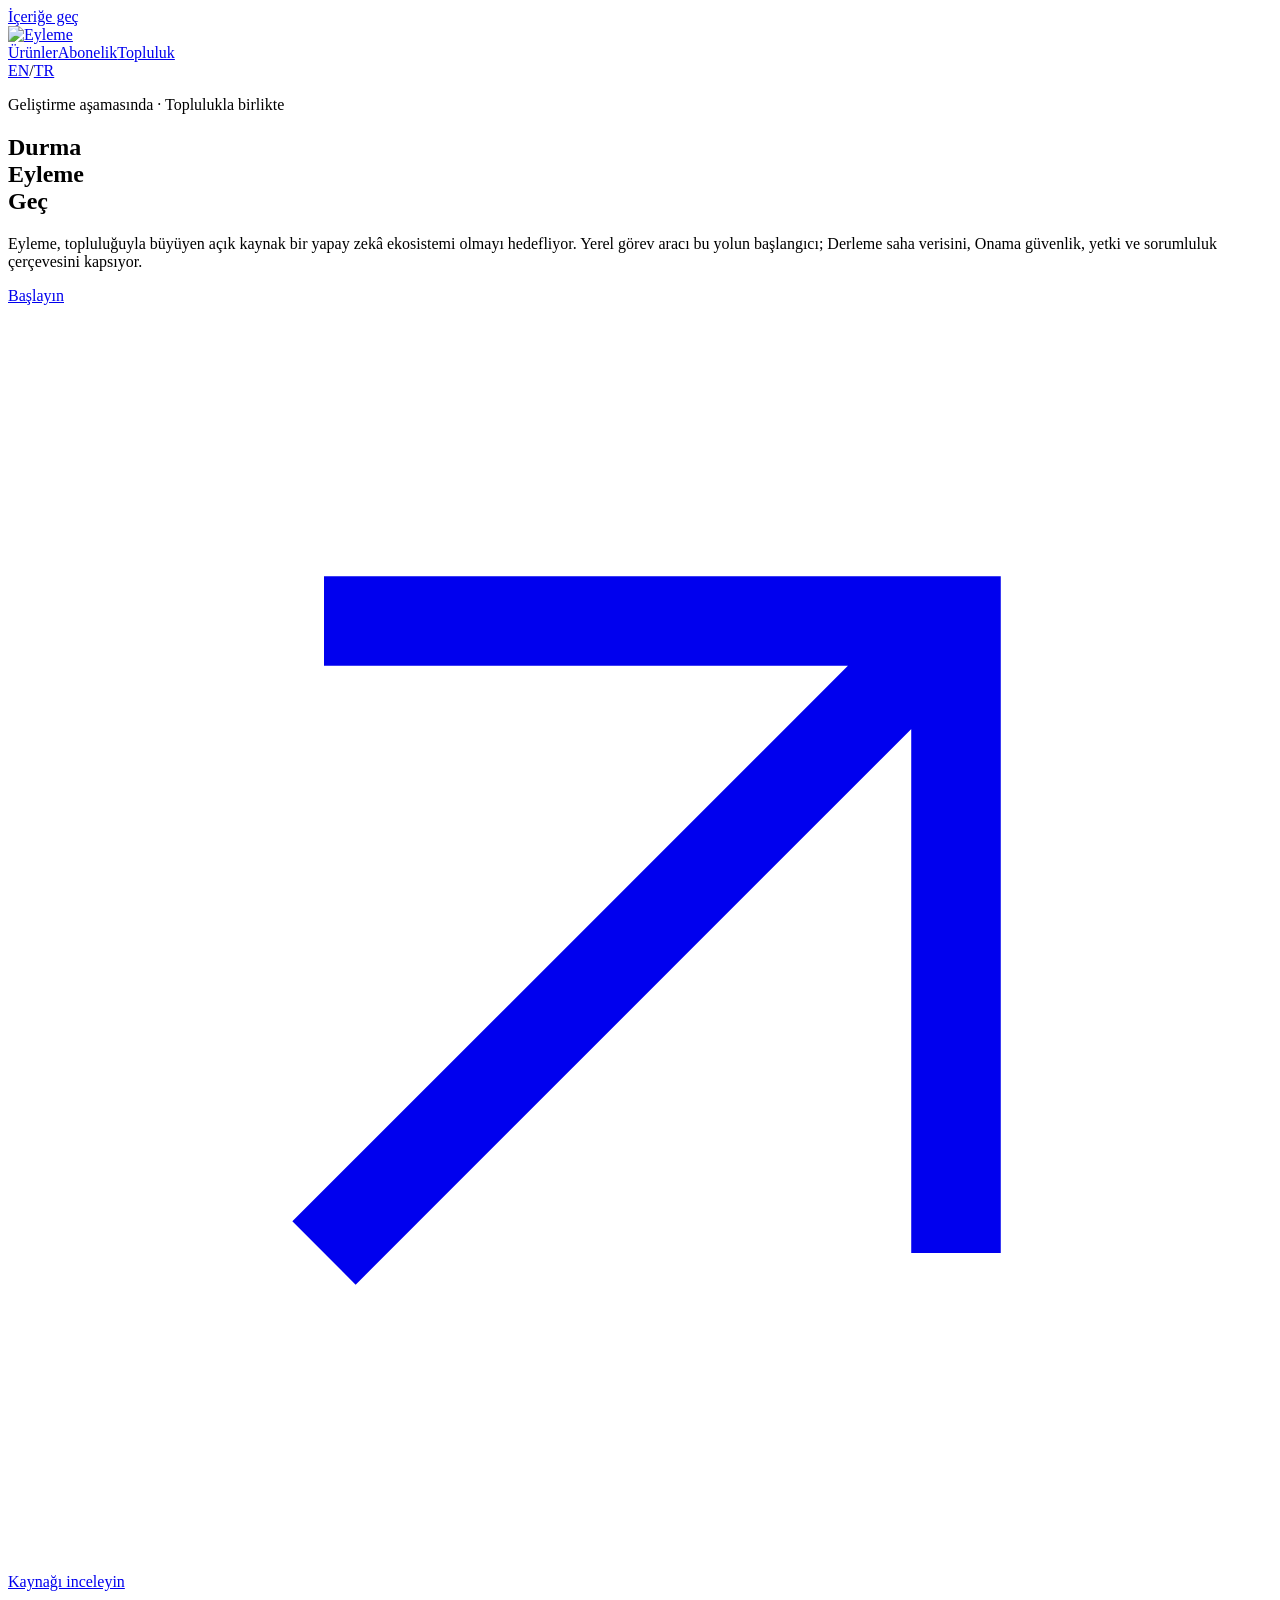
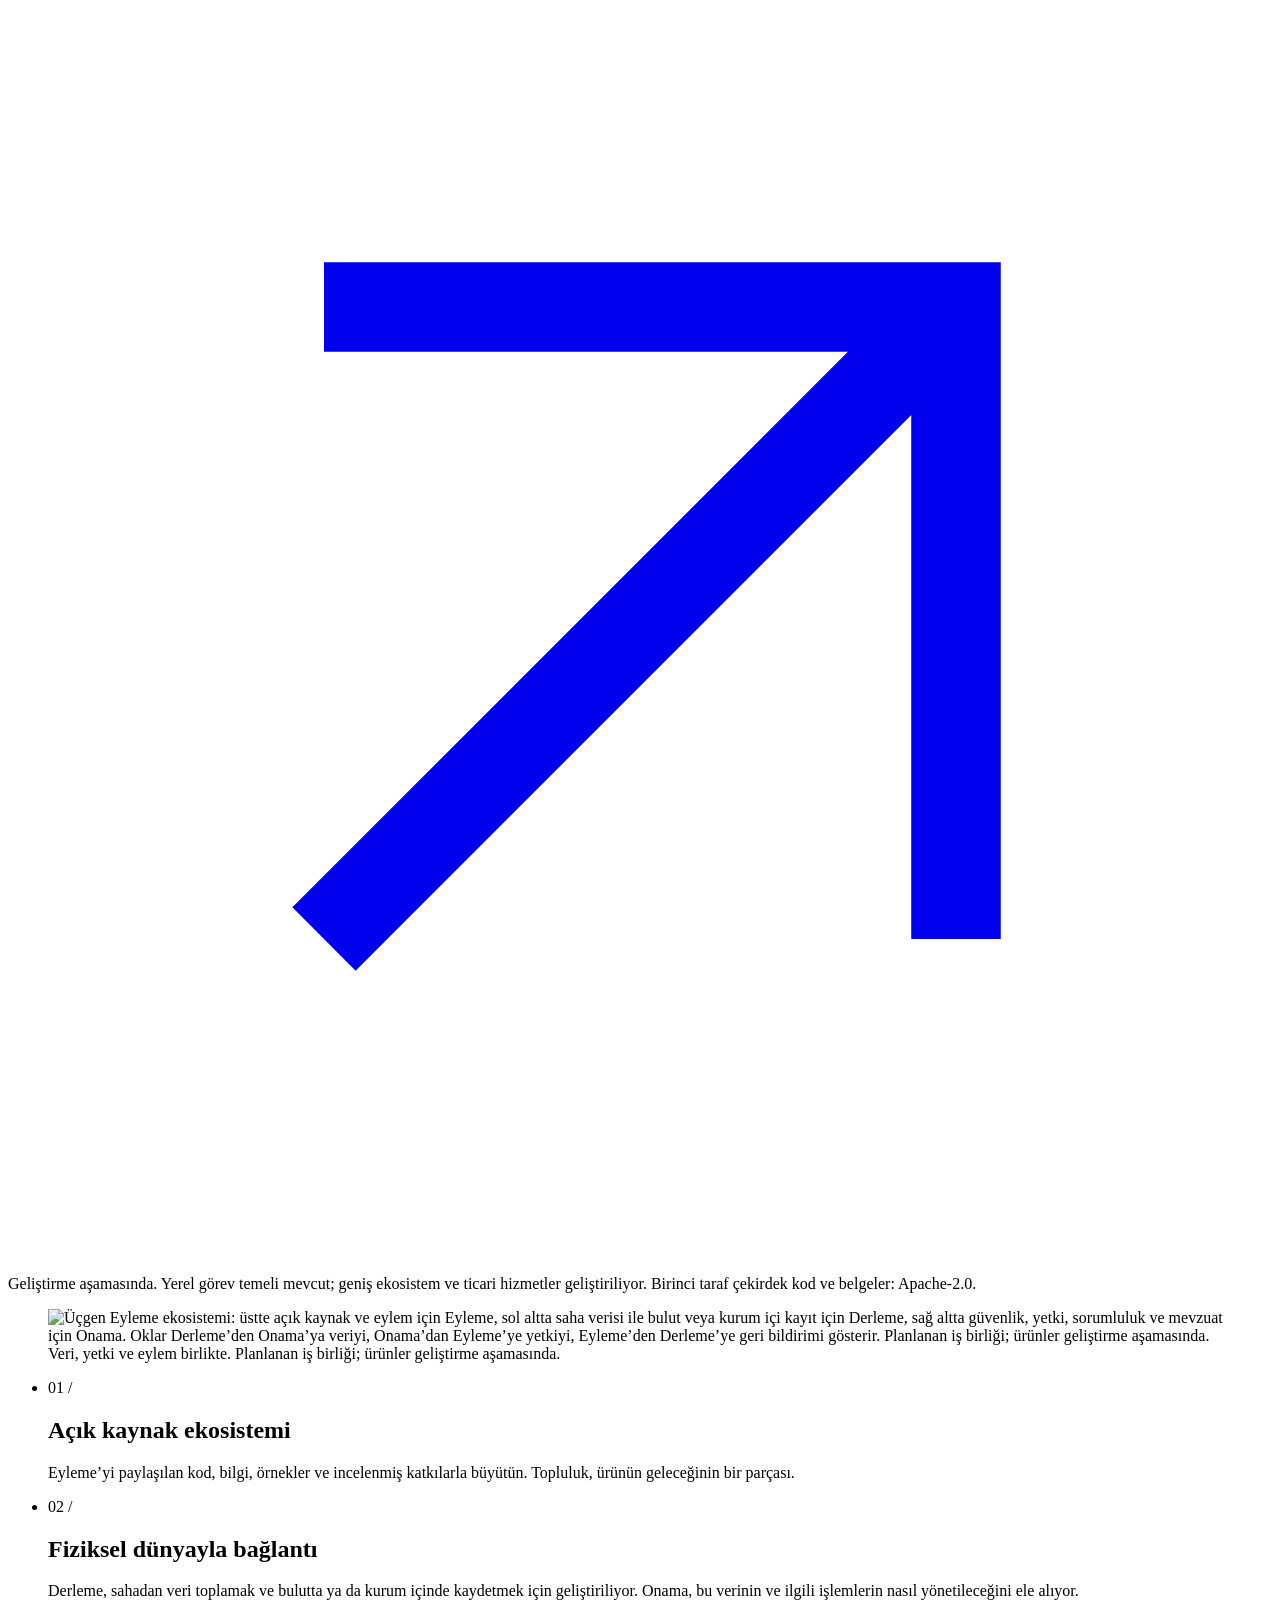
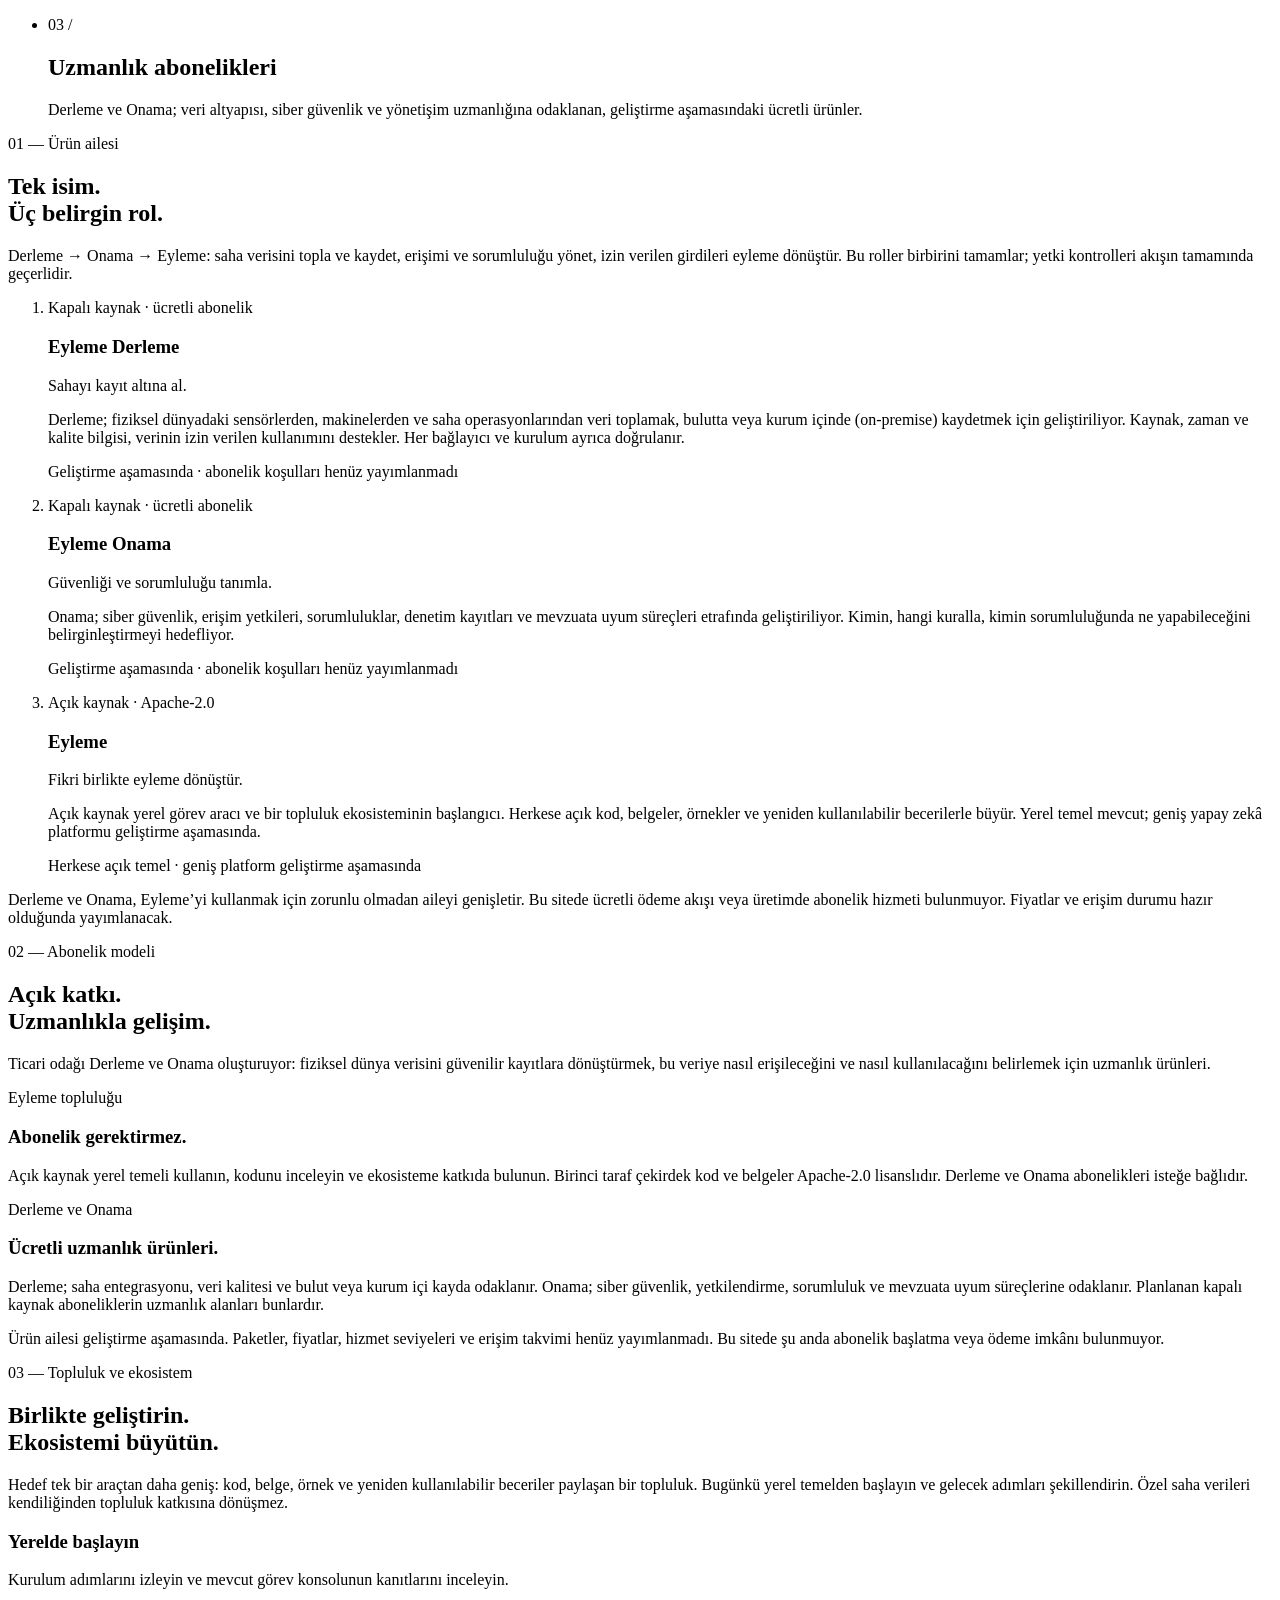
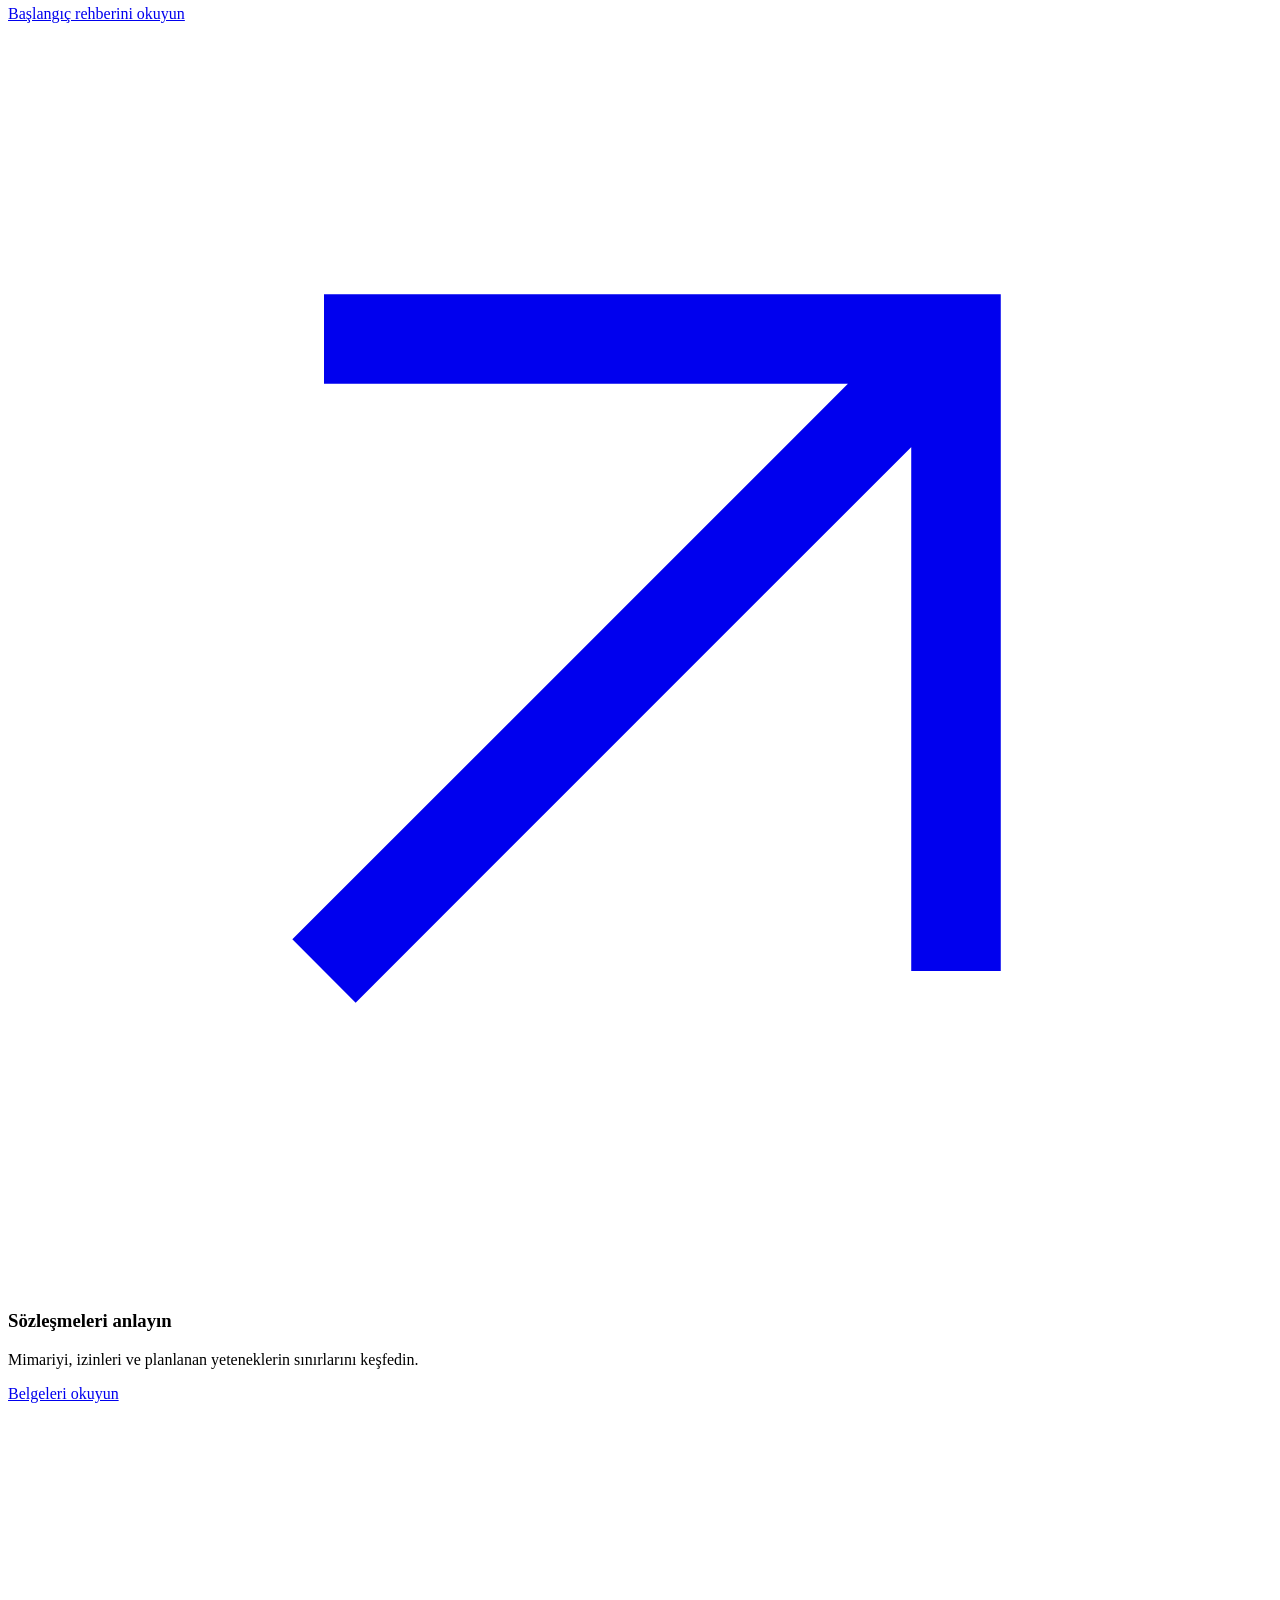
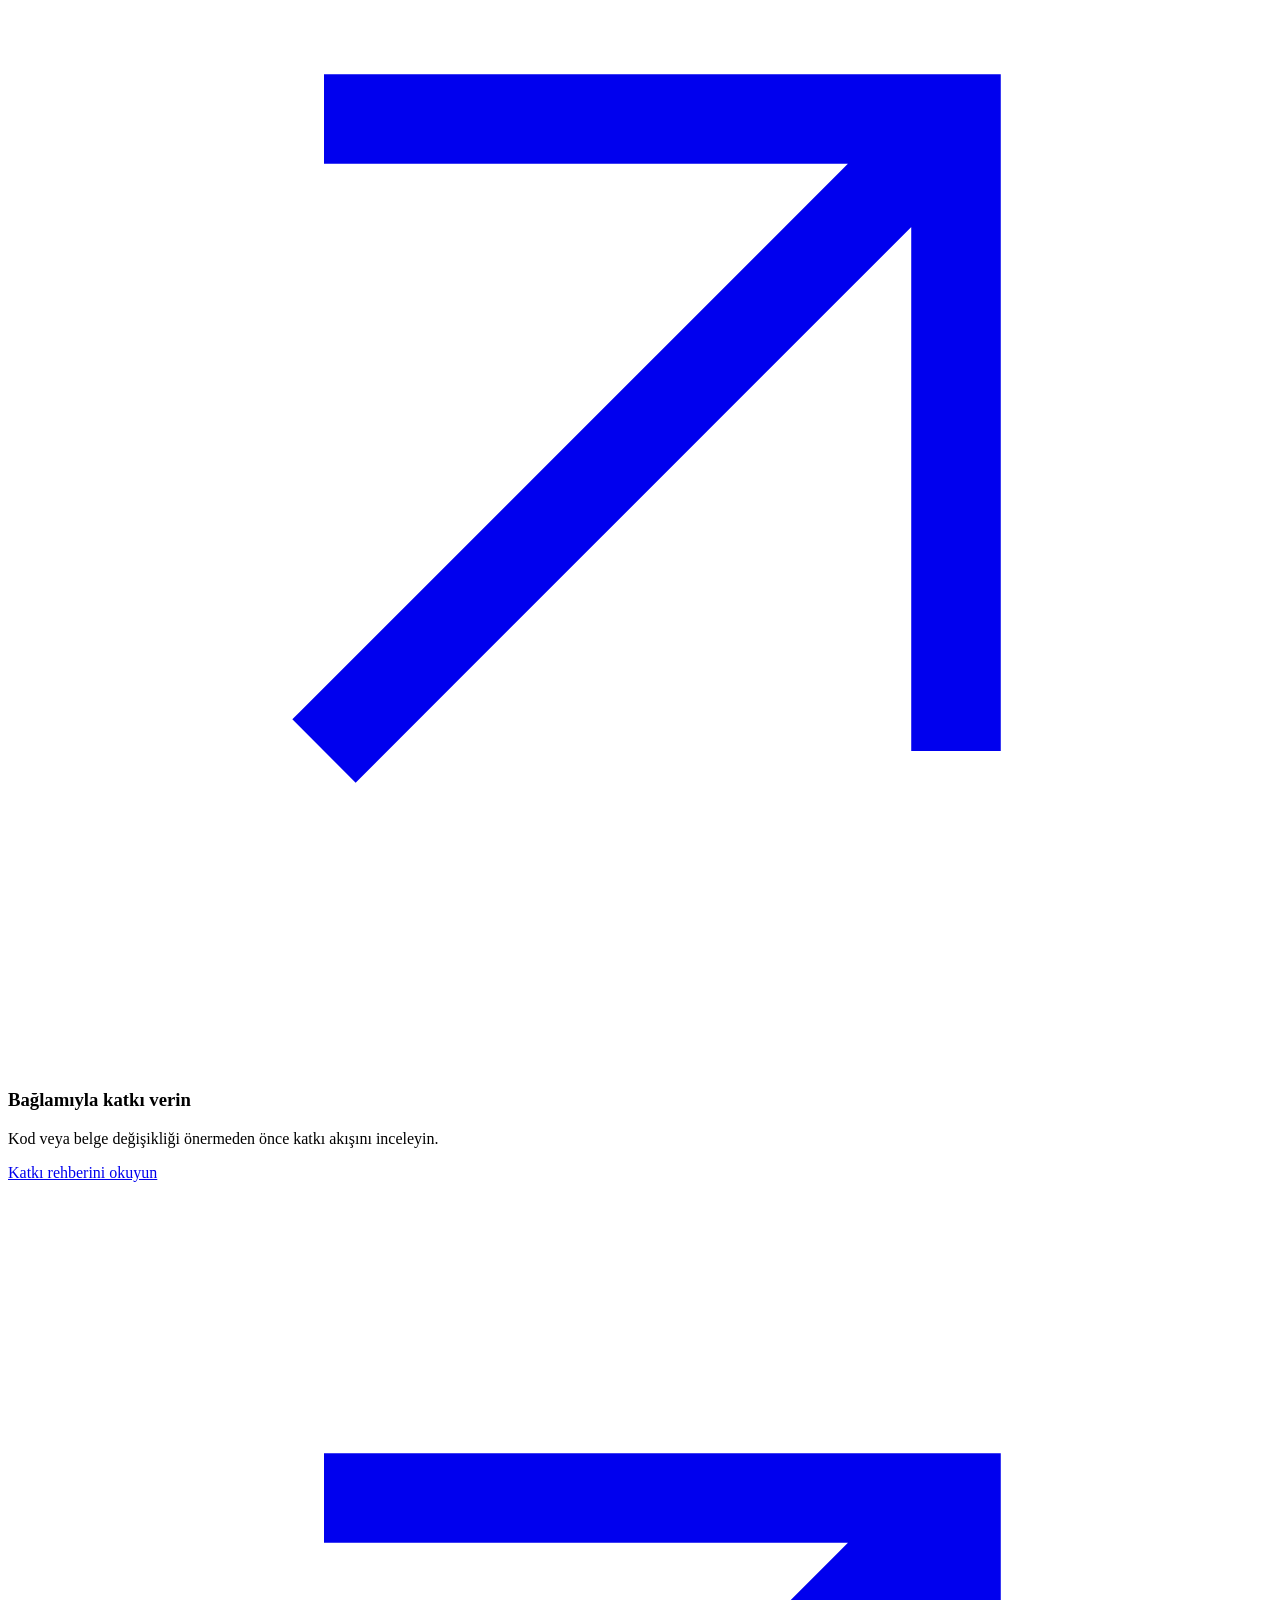
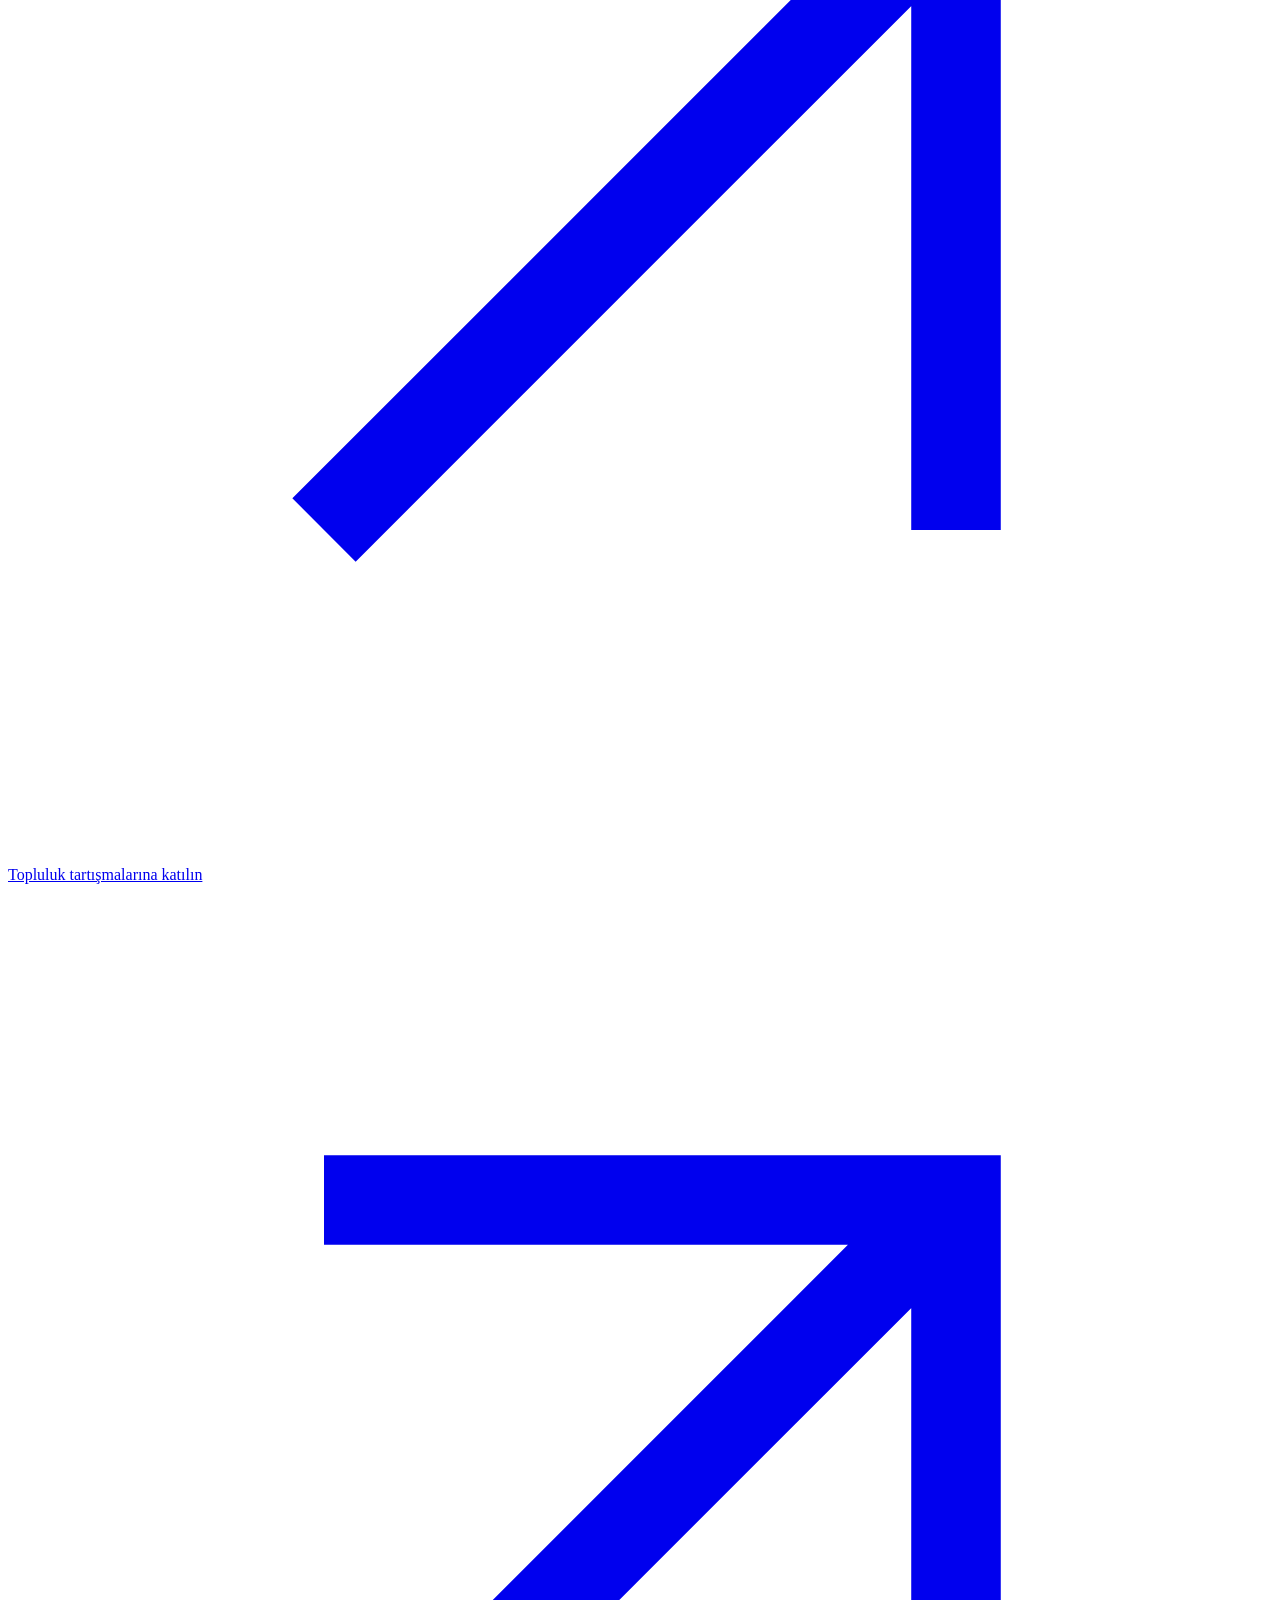
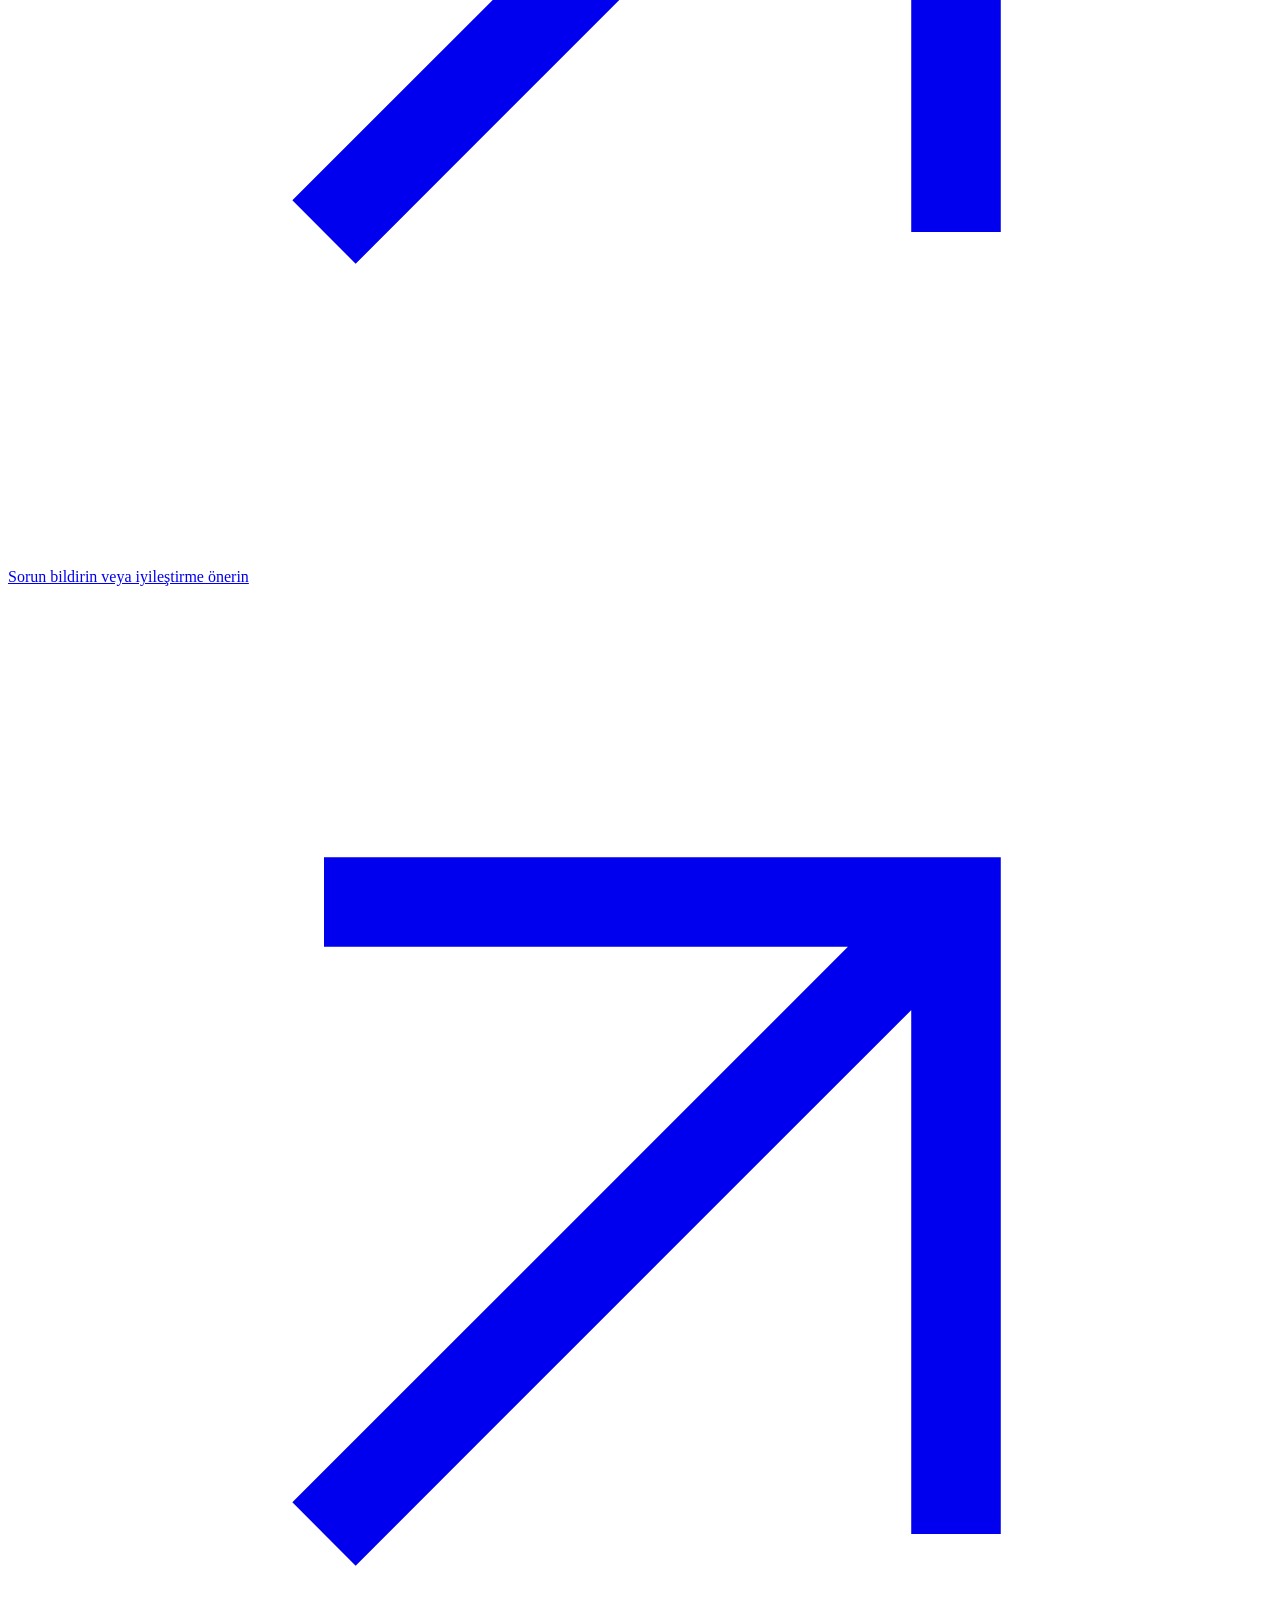
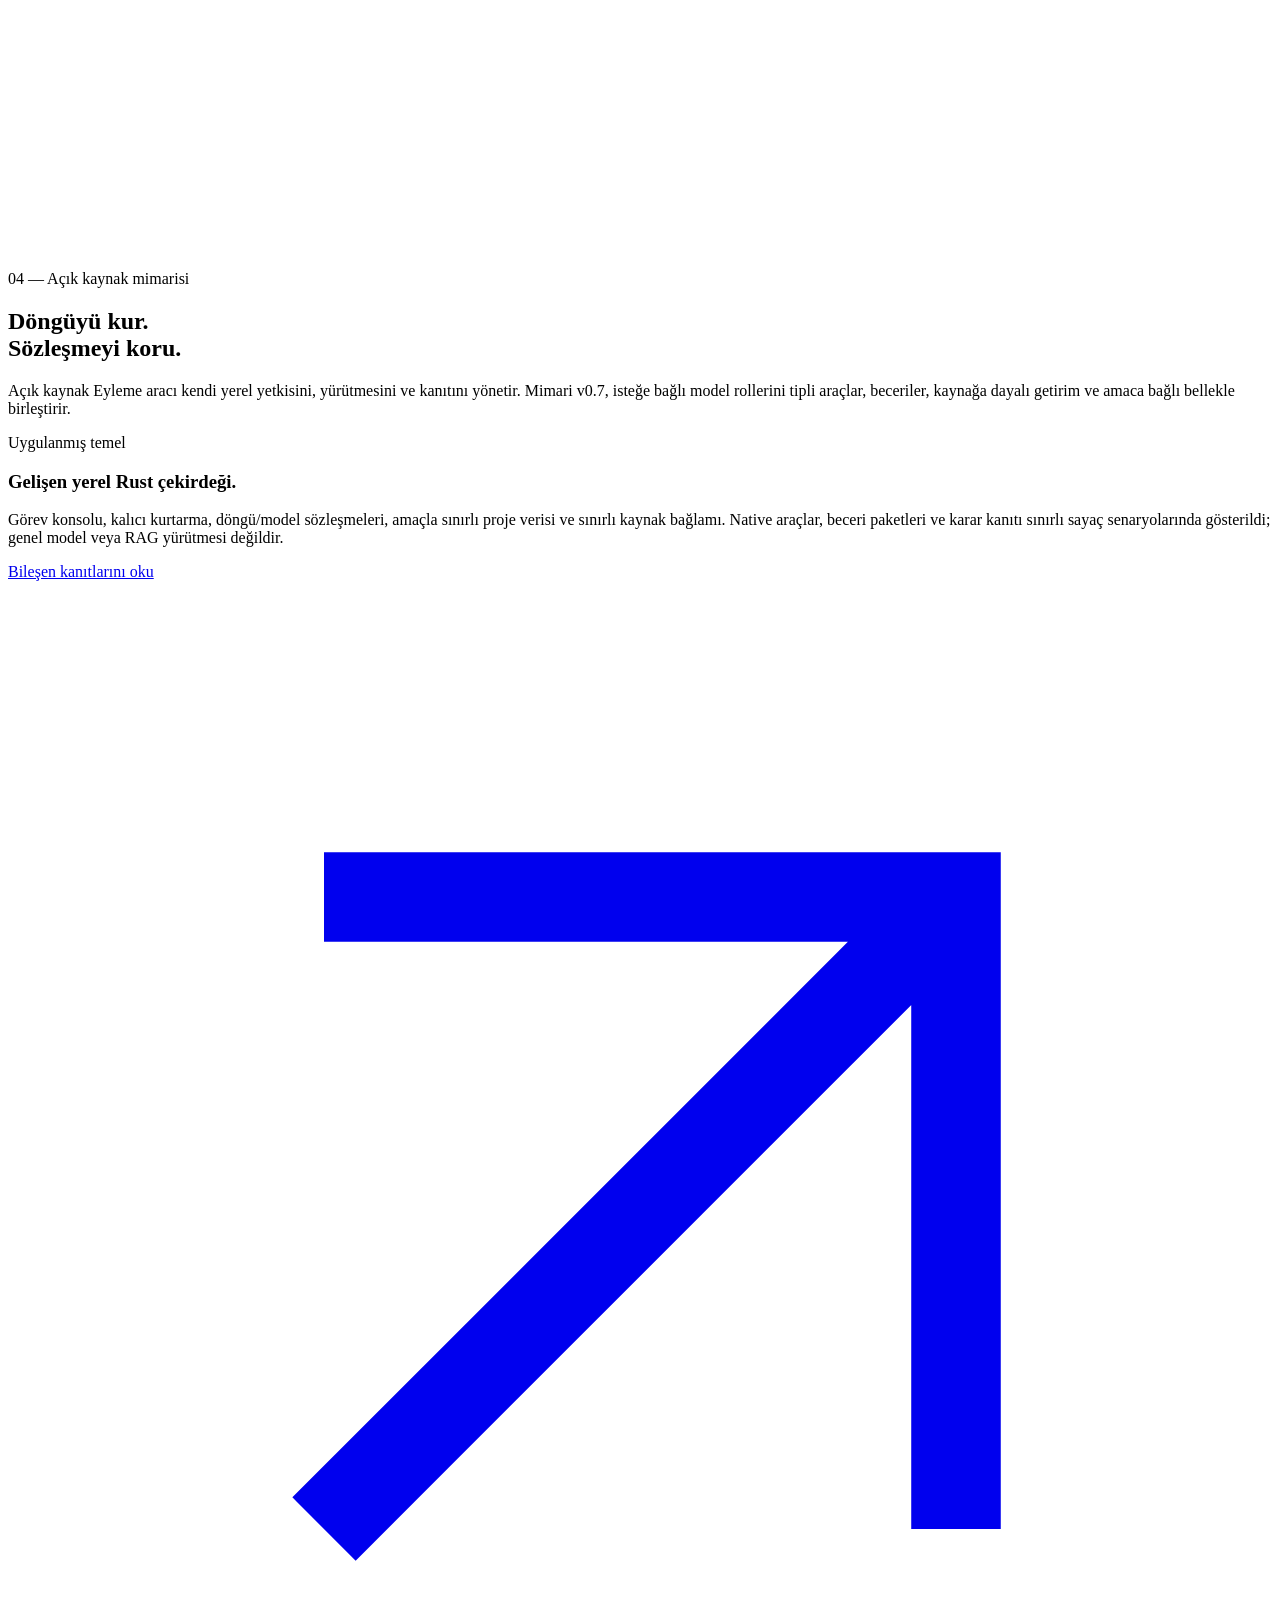
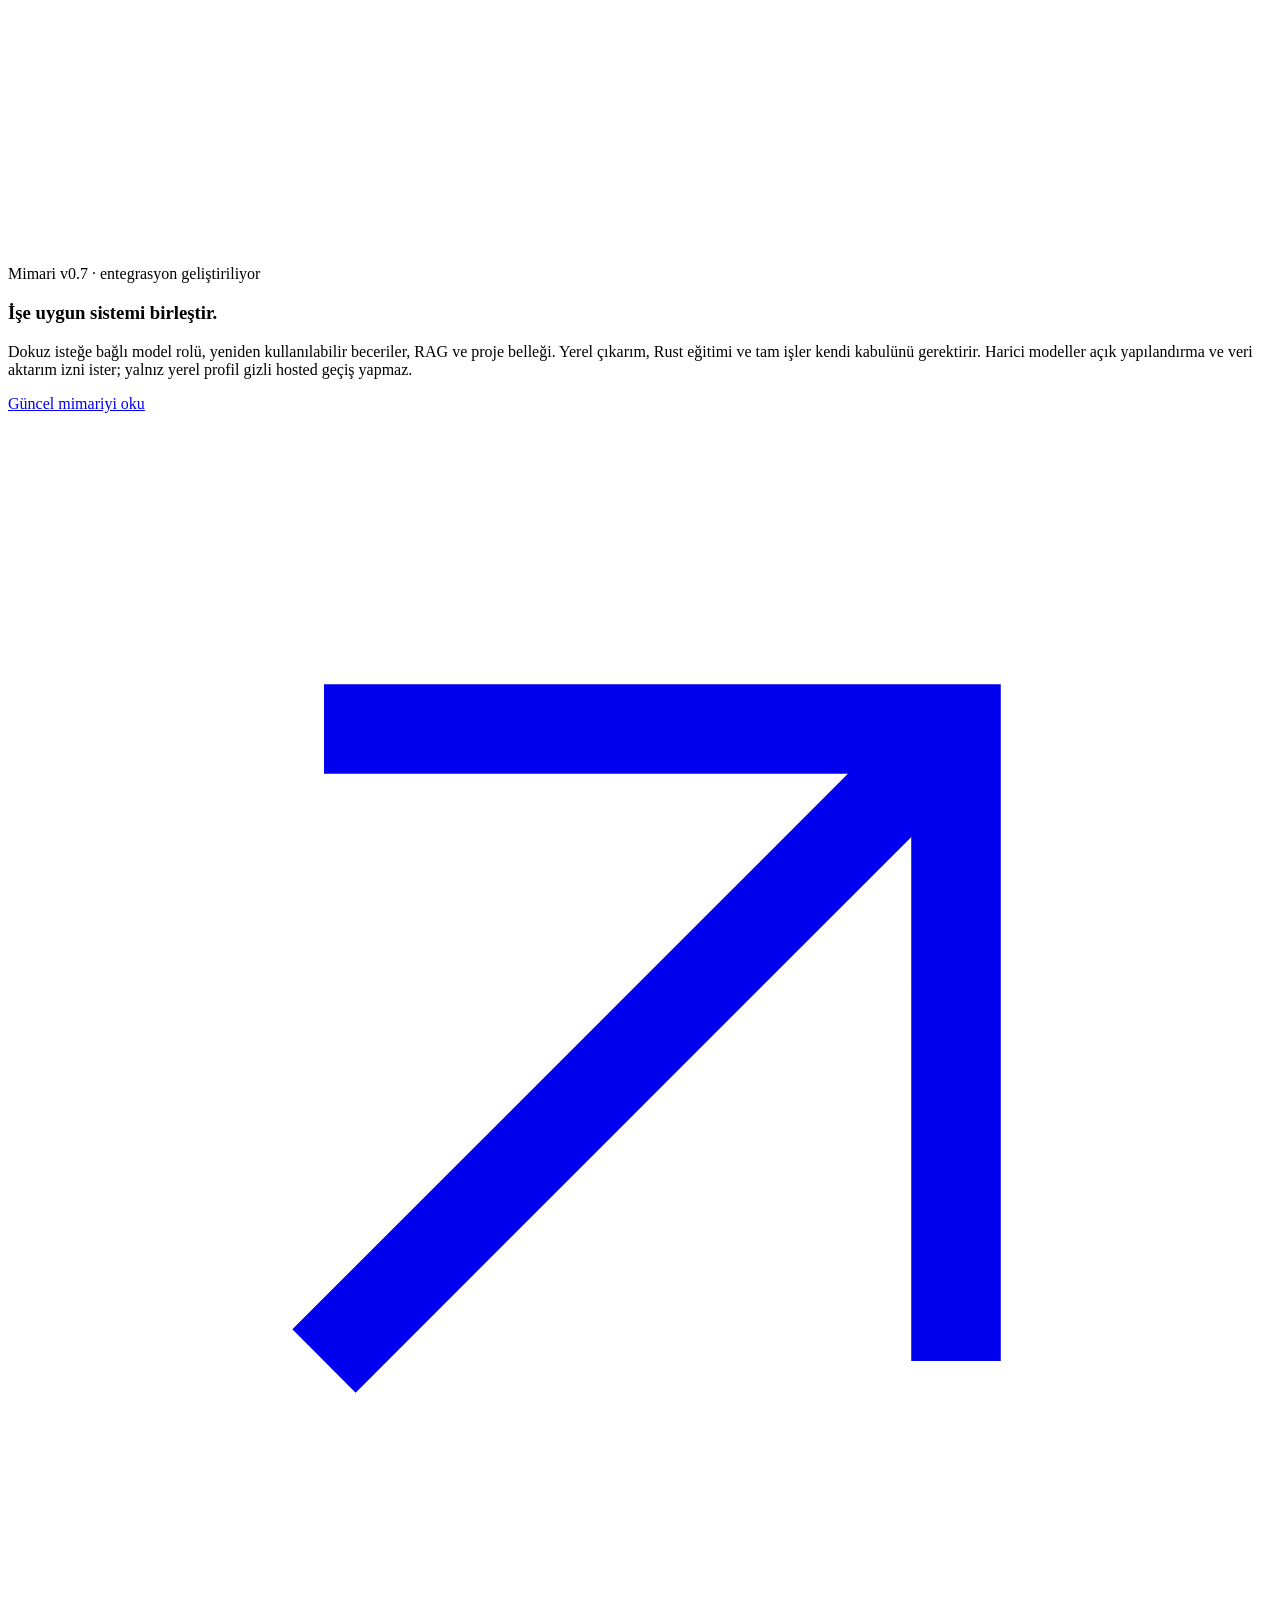
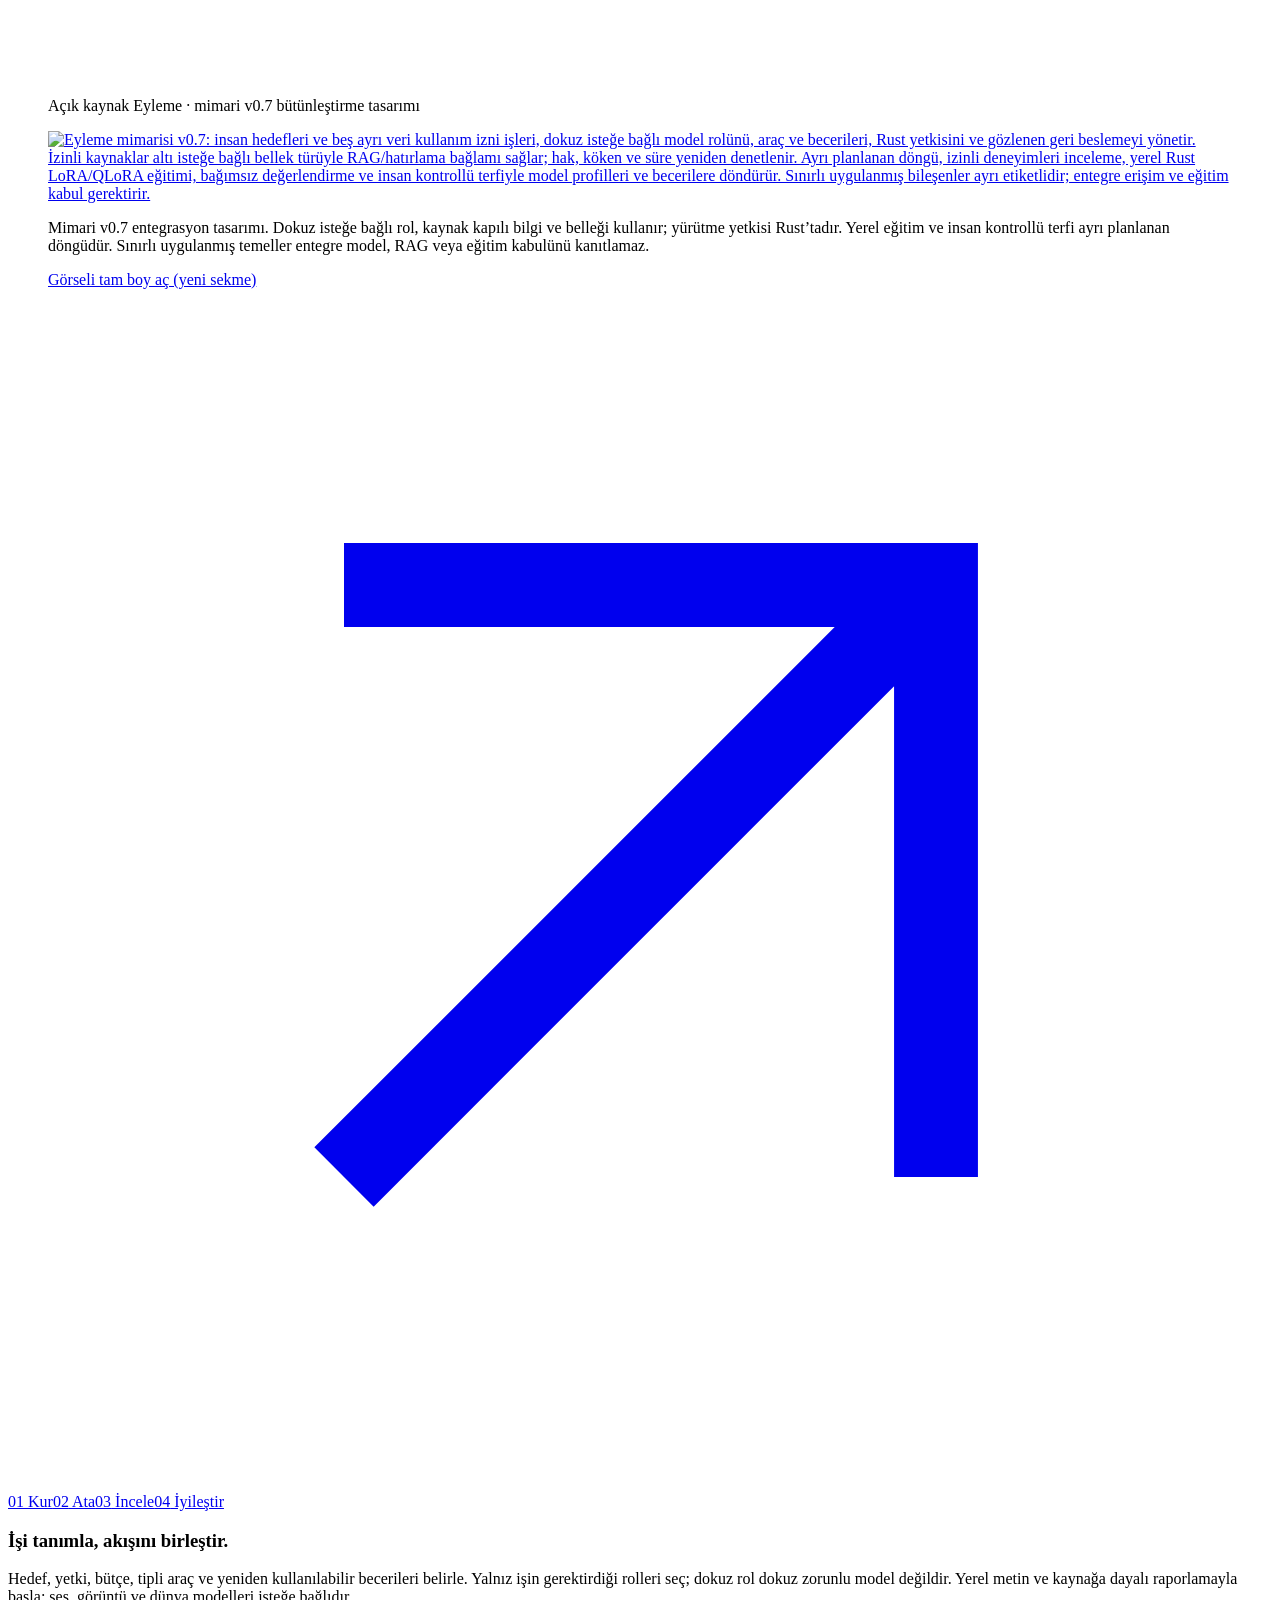
==== commit 97a50d53: "Show product collaboration triangle and Turkish action slogan" ====
--- a/public/tr/index.html
+++ b/public/tr/index.html
@@ -42,12 +42,12 @@
   </div></header>
   <main id="main" tabindex="-1">
     <section class="hero shell" aria-labelledby="hero-title">
-      <div class="hero-copy"><p class="scope-label development-status">Geliştirme aşamasında · Toplulukla birlikte</p><h1 id="hero-title">Fikirden<br>eyleme.<br><span>Birlikte.</span></h1>
+      <div class="hero-copy"><p class="scope-label development-status">Geliştirme aşamasında · Toplulukla birlikte</p><h1 id="hero-title">Durma<br>Eyleme<br><span>Geç</span></h1>
         <p class="hero-intro">Eyleme, topluluğuyla büyüyen açık kaynak bir yapay zekâ ekosistemi olmayı hedefliyor. Yerel görev aracı bu yolun başlangıcı; Derleme saha verisini, Onama güvenlik, yetki ve sorumluluk çerçevesini kapsıyor.</p>
         <div class="hero-actions"><a class="button" href="https://github.com/eyleme-dev/eyleme/blob/main/README.tr.md">Başlayın<svg class="arrow" viewBox="0 0 24 24" fill="none" stroke="currentColor" stroke-width="1.7" aria-hidden="true"><path d="M6 18 18 6M6 6h12v12"/></svg></a><a class="text-link" href="https://github.com/eyleme-dev/eyleme">Kaynağı inceleyin<svg class="arrow" viewBox="0 0 24 24" fill="none" stroke="currentColor" stroke-width="1.7" aria-hidden="true"><path d="M6 18 18 6M6 6h12v12"/></svg></a></div>
         <p class="project-status">Geliştirme aşamasında. Yerel görev temeli mevcut; geniş ekosistem ve ticari hizmetler geliştiriliyor. Birinci taraf çekirdek kod ve belgeler: Apache-2.0.</p>
       </div>
-      <div class="hero-art" aria-hidden="true"><img src="/assets/eyleme-loop-1024.webp" srcset="/assets/eyleme-loop-640.webp 640w, /assets/eyleme-loop-1024.webp 1024w" sizes="(max-width: 720px) 100vw, 52vw" width="1024" height="1024" alt="Dekoratif turuncu Eyleme döngüsü heykeli" fetchpriority="high" decoding="async"></div>
+      <figure class="hero-art"><img src="/assets/eyleme-ecosystem-tr.svg" width="640" height="600" alt="Üçgen Eyleme ekosistemi: üstte açık kaynak ve eylem için Eyleme, sol altta saha verisi ile bulut veya kurum içi kayıt için Derleme, sağ altta güvenlik, yetki, sorumluluk ve mevzuat için Onama. Oklar Derleme’den Onama’ya veriyi, Onama’dan Eyleme’ye yetkiyi, Eyleme’den Derleme’ye geri bildirimi gösterir. Planlanan iş birliği; ürünler geliştirme aşamasında." fetchpriority="high" decoding="async"><figcaption>Veri, yetki ve eylem birlikte. Planlanan iş birliği; ürünler geliştirme aşamasında.</figcaption></figure>
     </section>
     <div class="shell"><ul class="principles"><li><span class="index">01 /</span><h2>Açık kaynak ekosistemi</h2><p>Eyleme’yi paylaşılan kod, bilgi, örnekler ve incelenmiş katkılarla büyütün. Topluluk, ürünün geleceğinin bir parçası.</p></li><li><span class="index">02 /</span><h2>Fiziksel dünyayla bağlantı</h2><p>Derleme, sahadan veri toplamak ve bulutta ya da kurum içinde kaydetmek için geliştiriliyor. Onama, bu verinin ve ilgili işlemlerin nasıl yönetileceğini ele alıyor.</p></li><li><span class="index">03 /</span><h2>Uzmanlık abonelikleri</h2><p>Derleme ve Onama; veri altyapısı, siber güvenlik ve yönetişim uzmanlığına odaklanan, geliştirme aşamasındaki ücretli ürünler.</p></li></ul></div>
     <section class="products section shell" id="products" aria-labelledby="products-title">
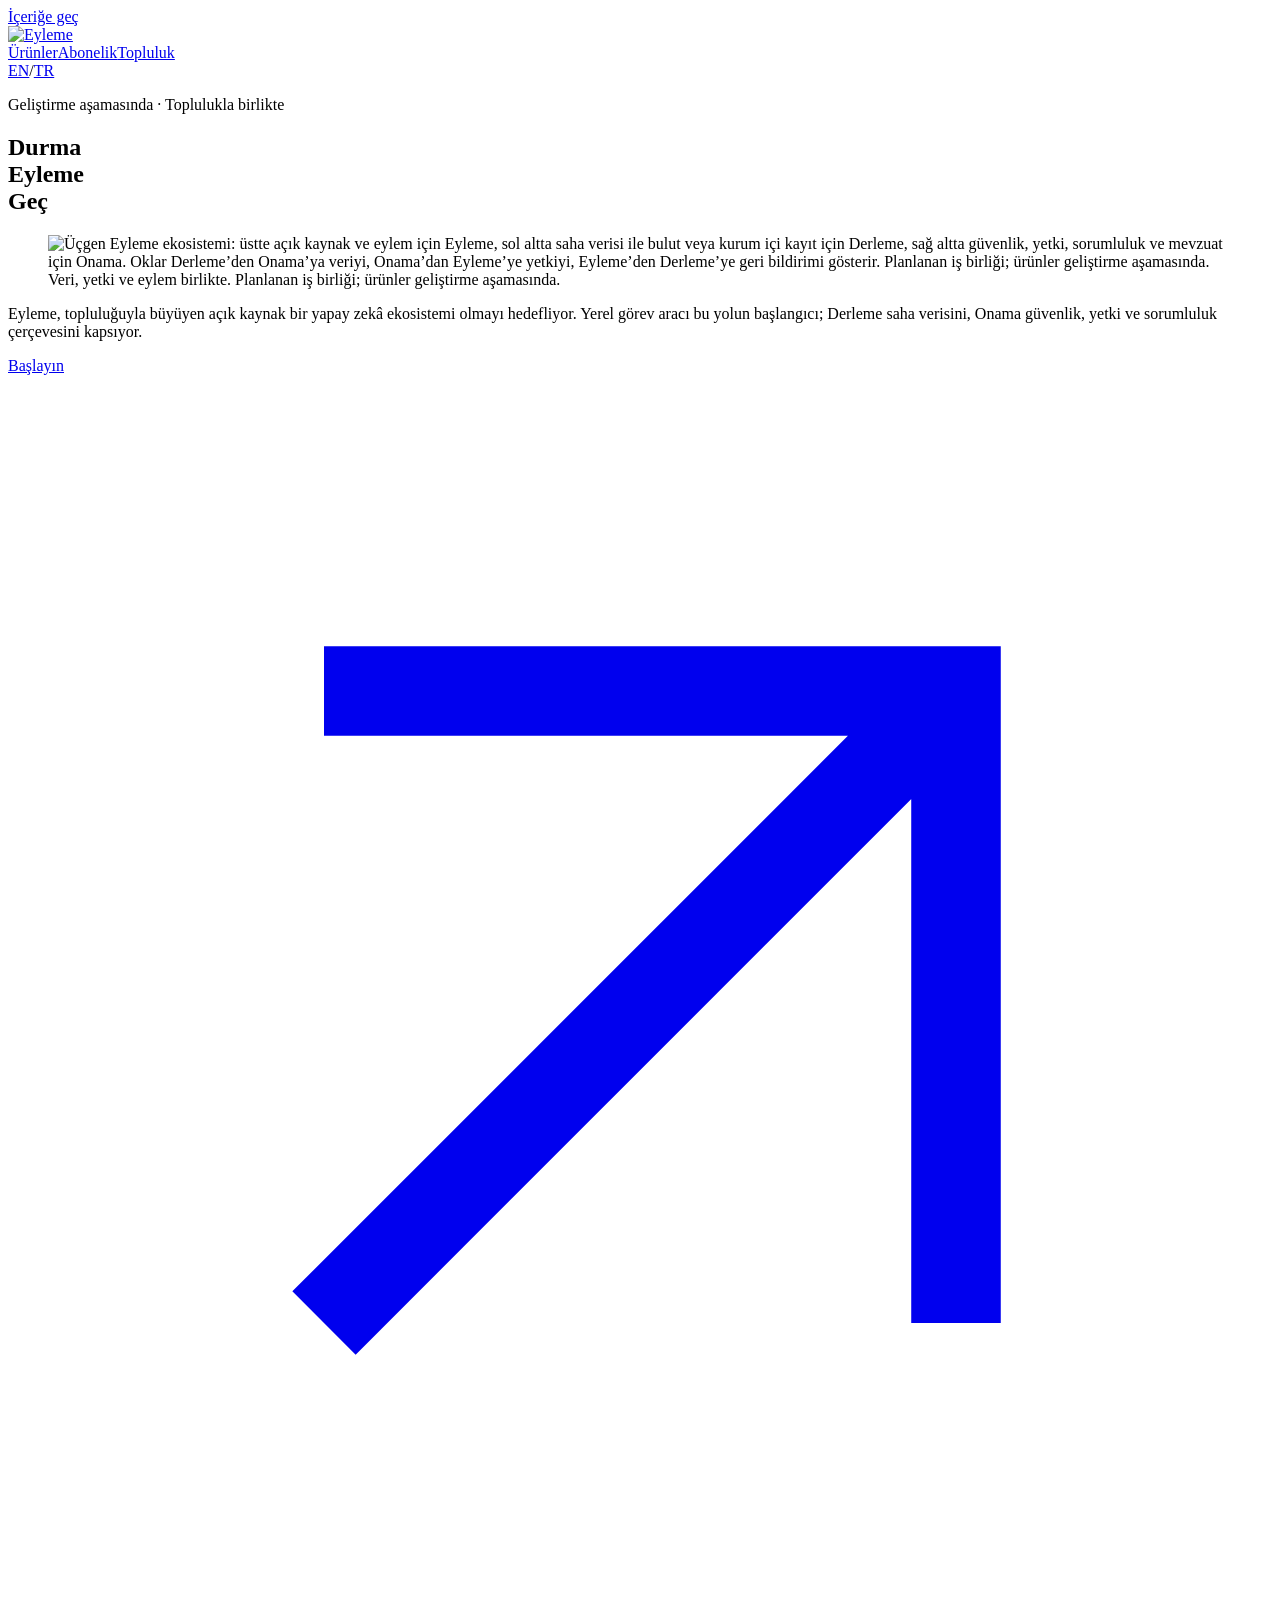
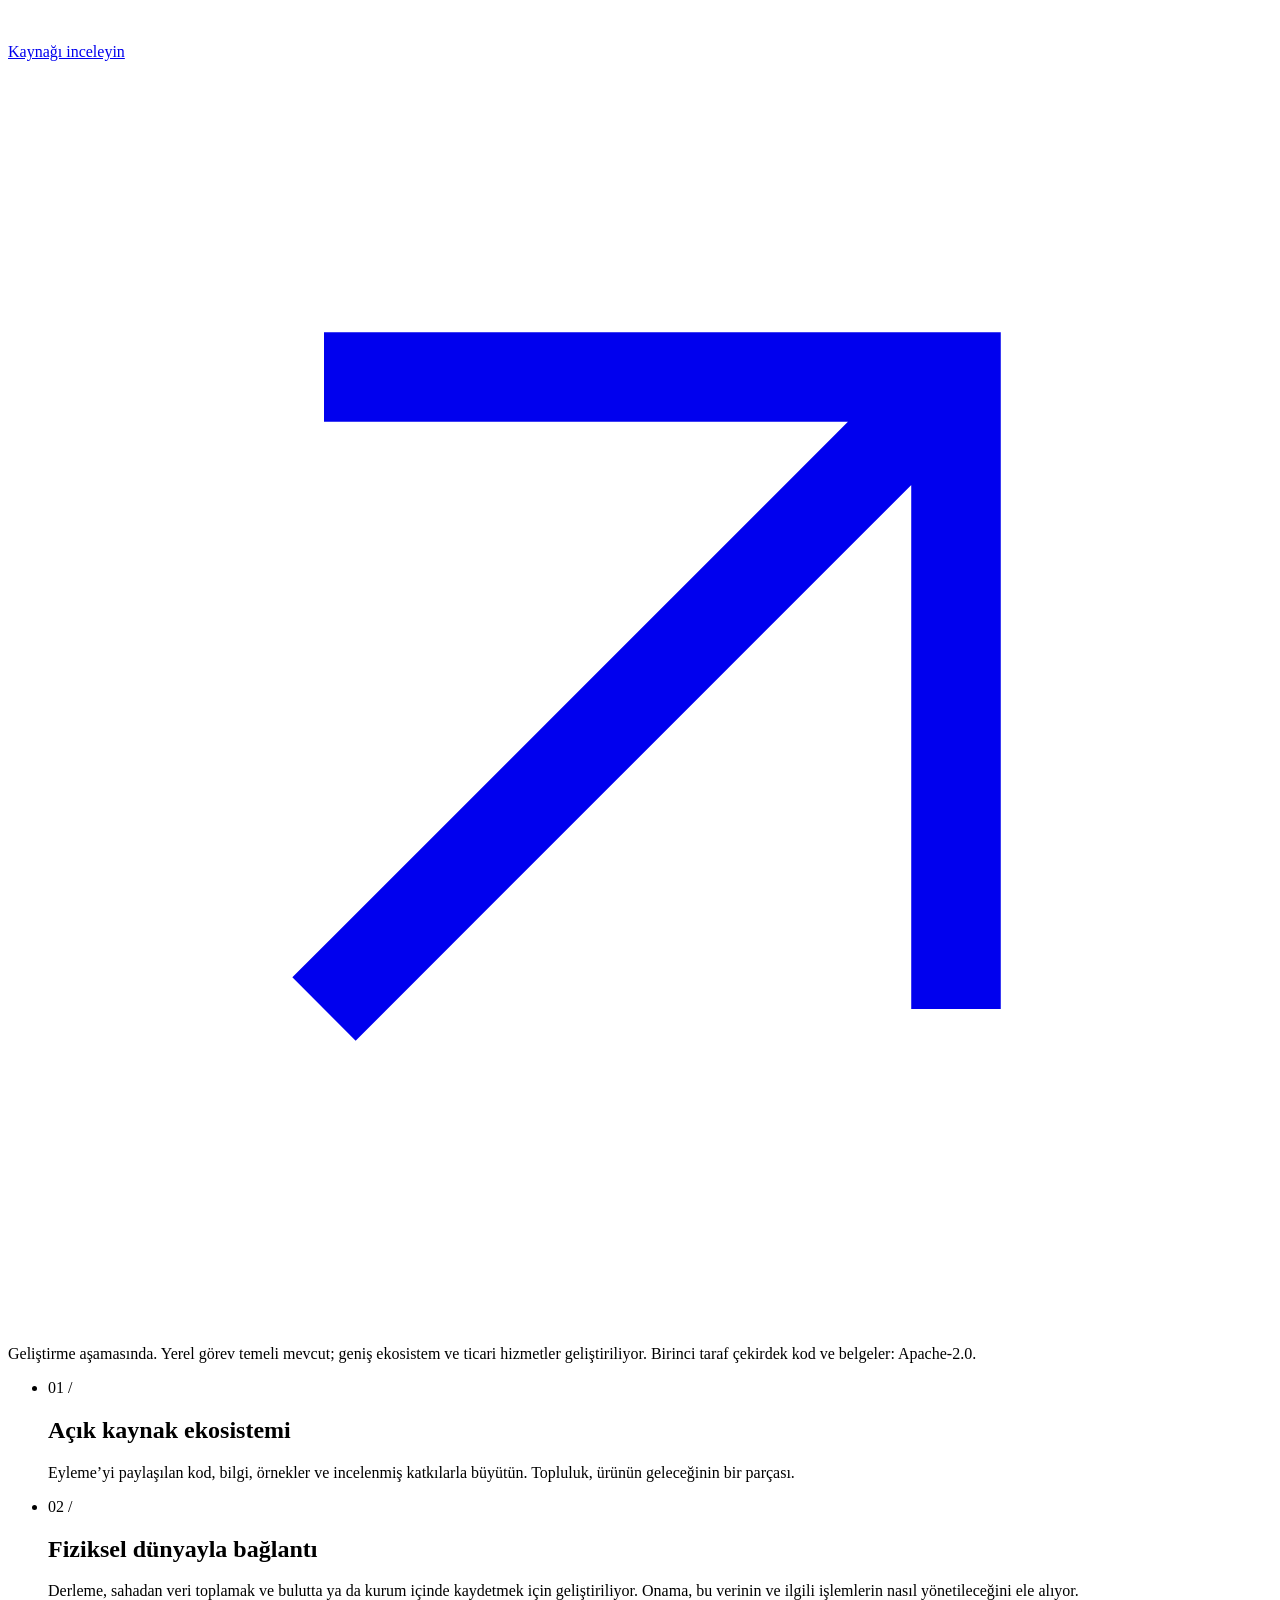
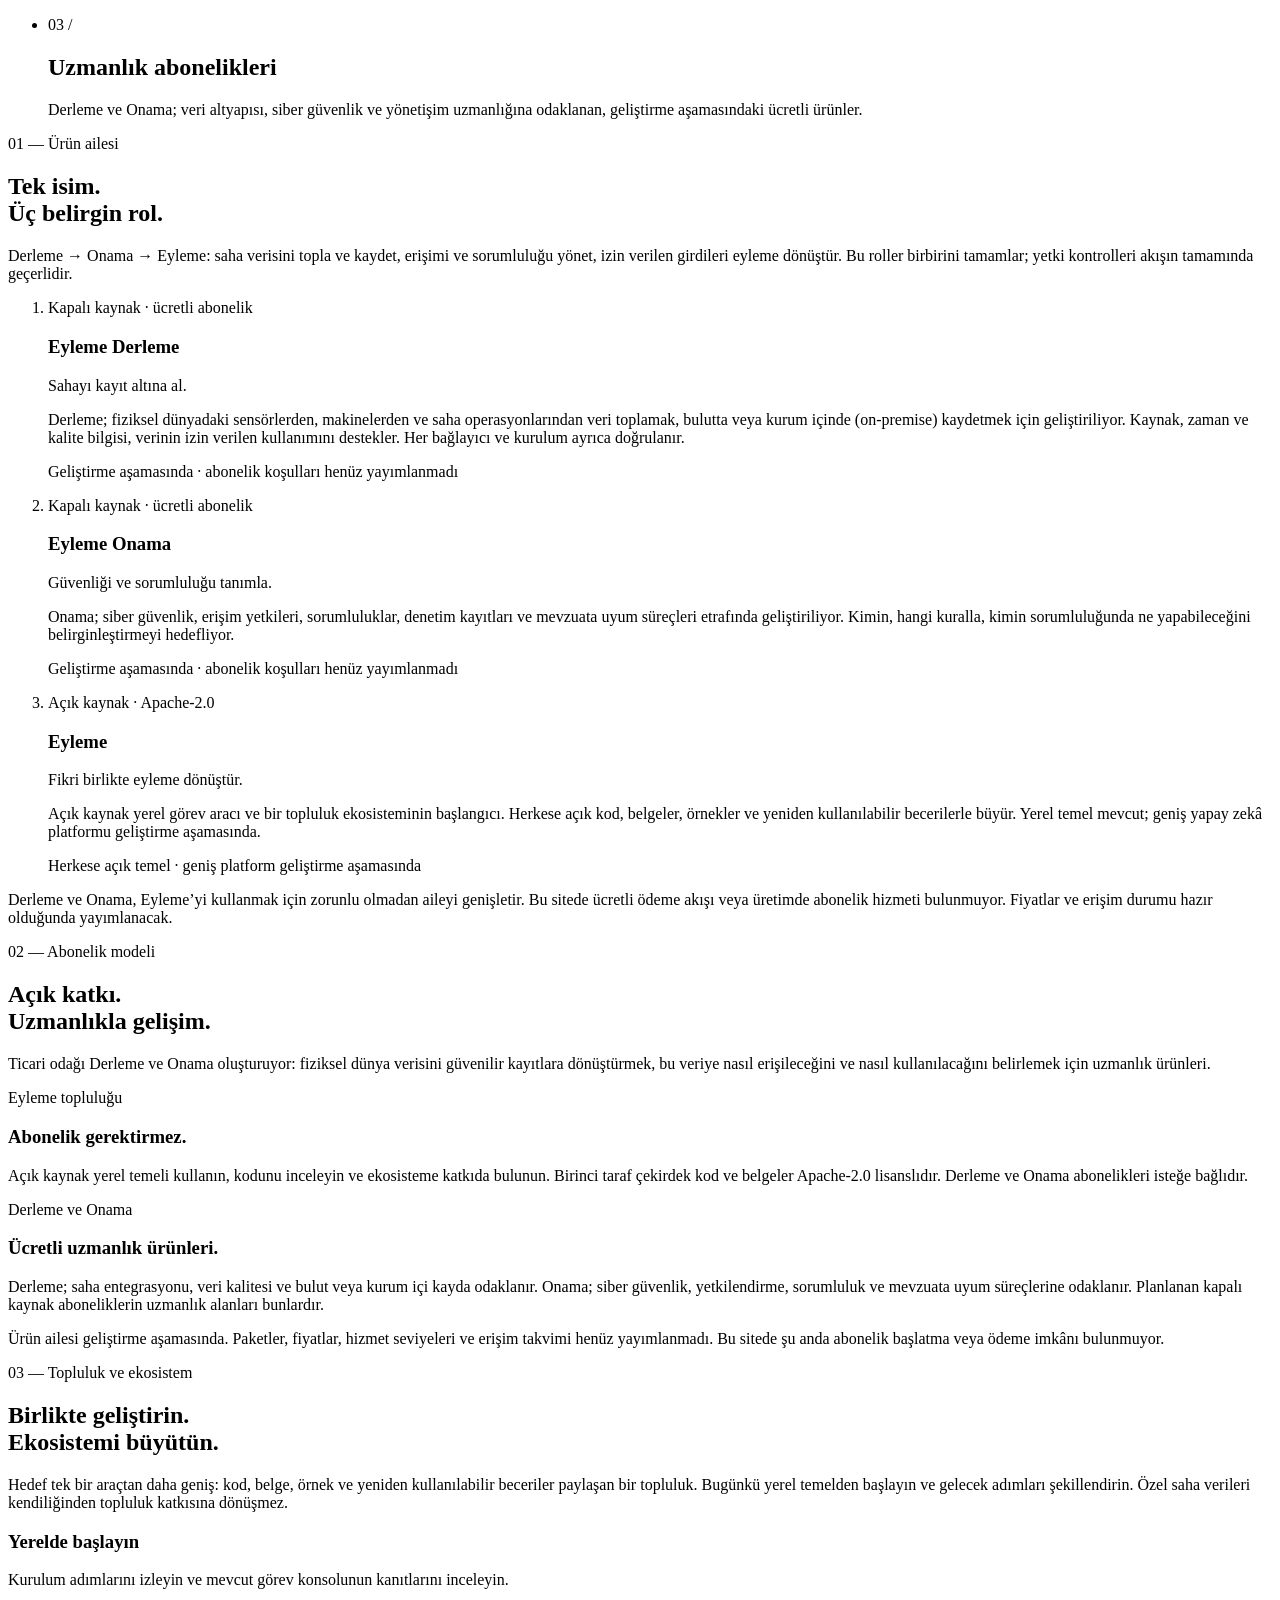
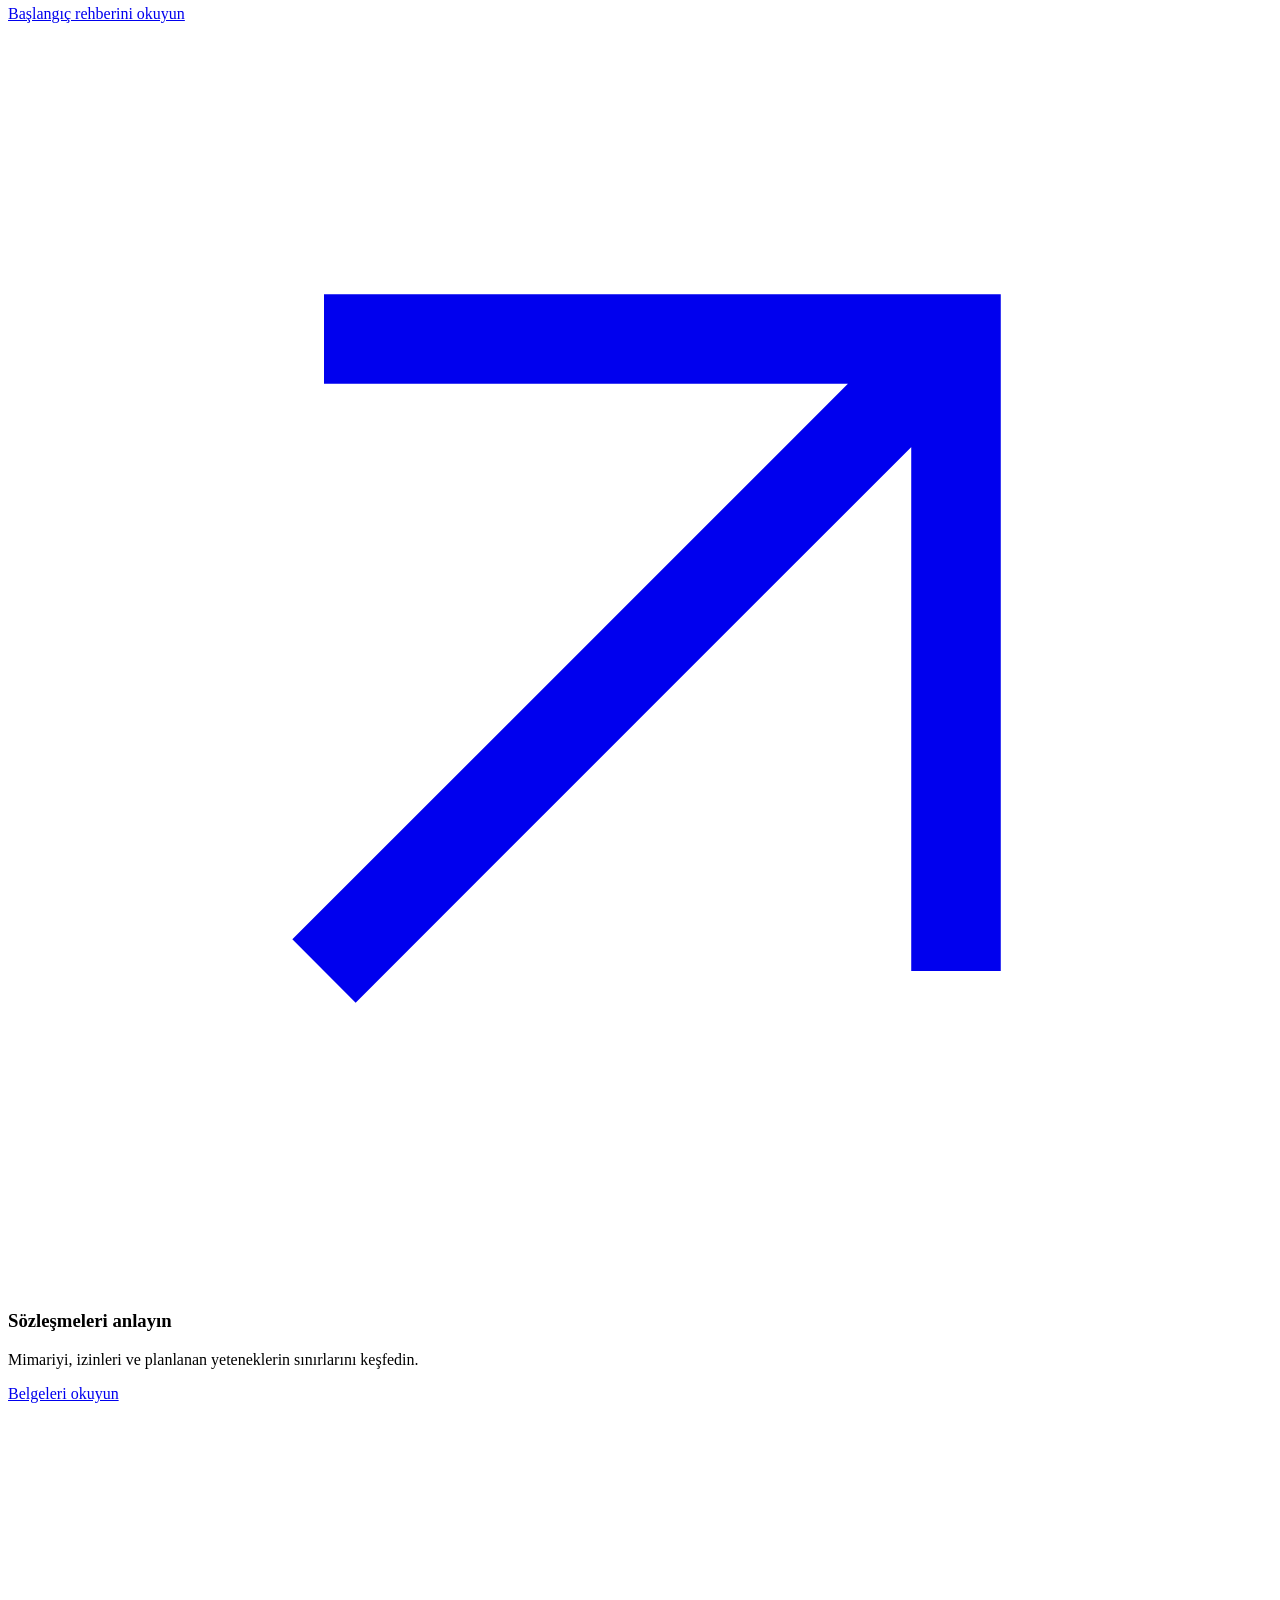
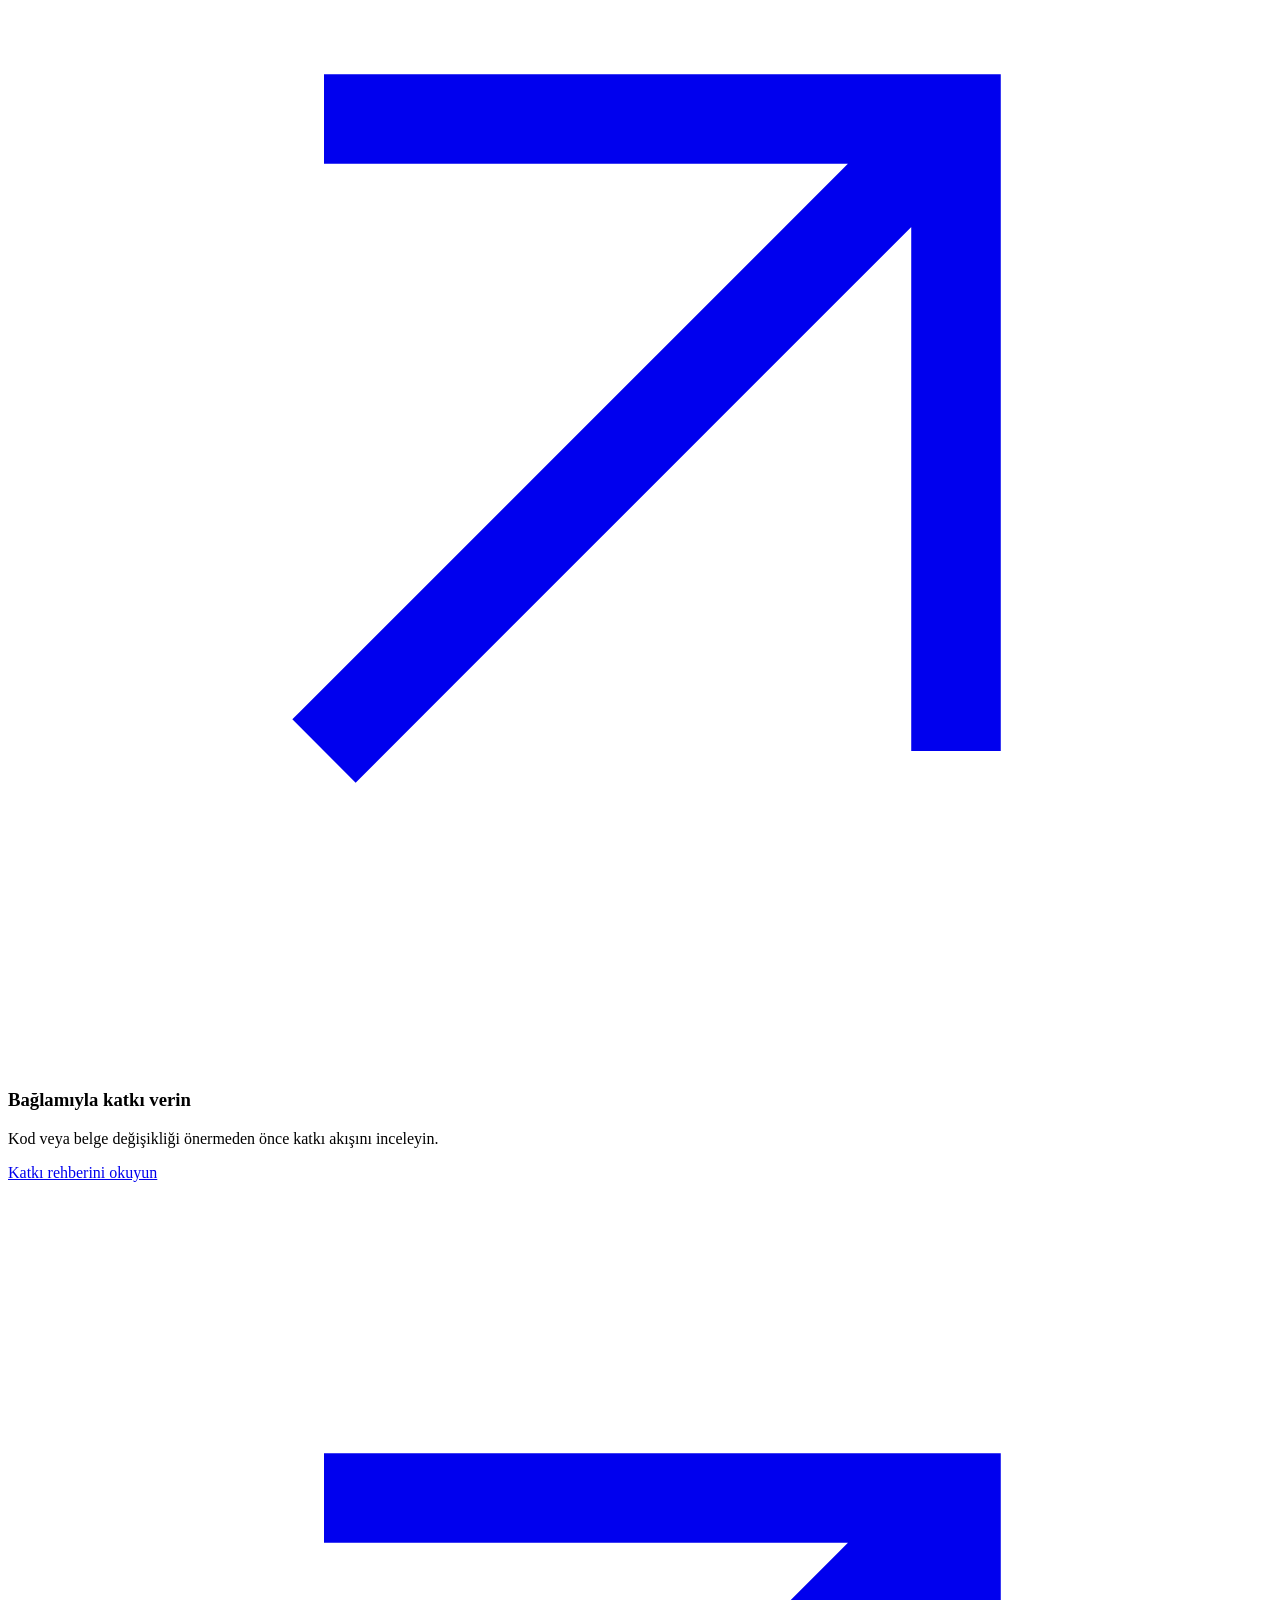
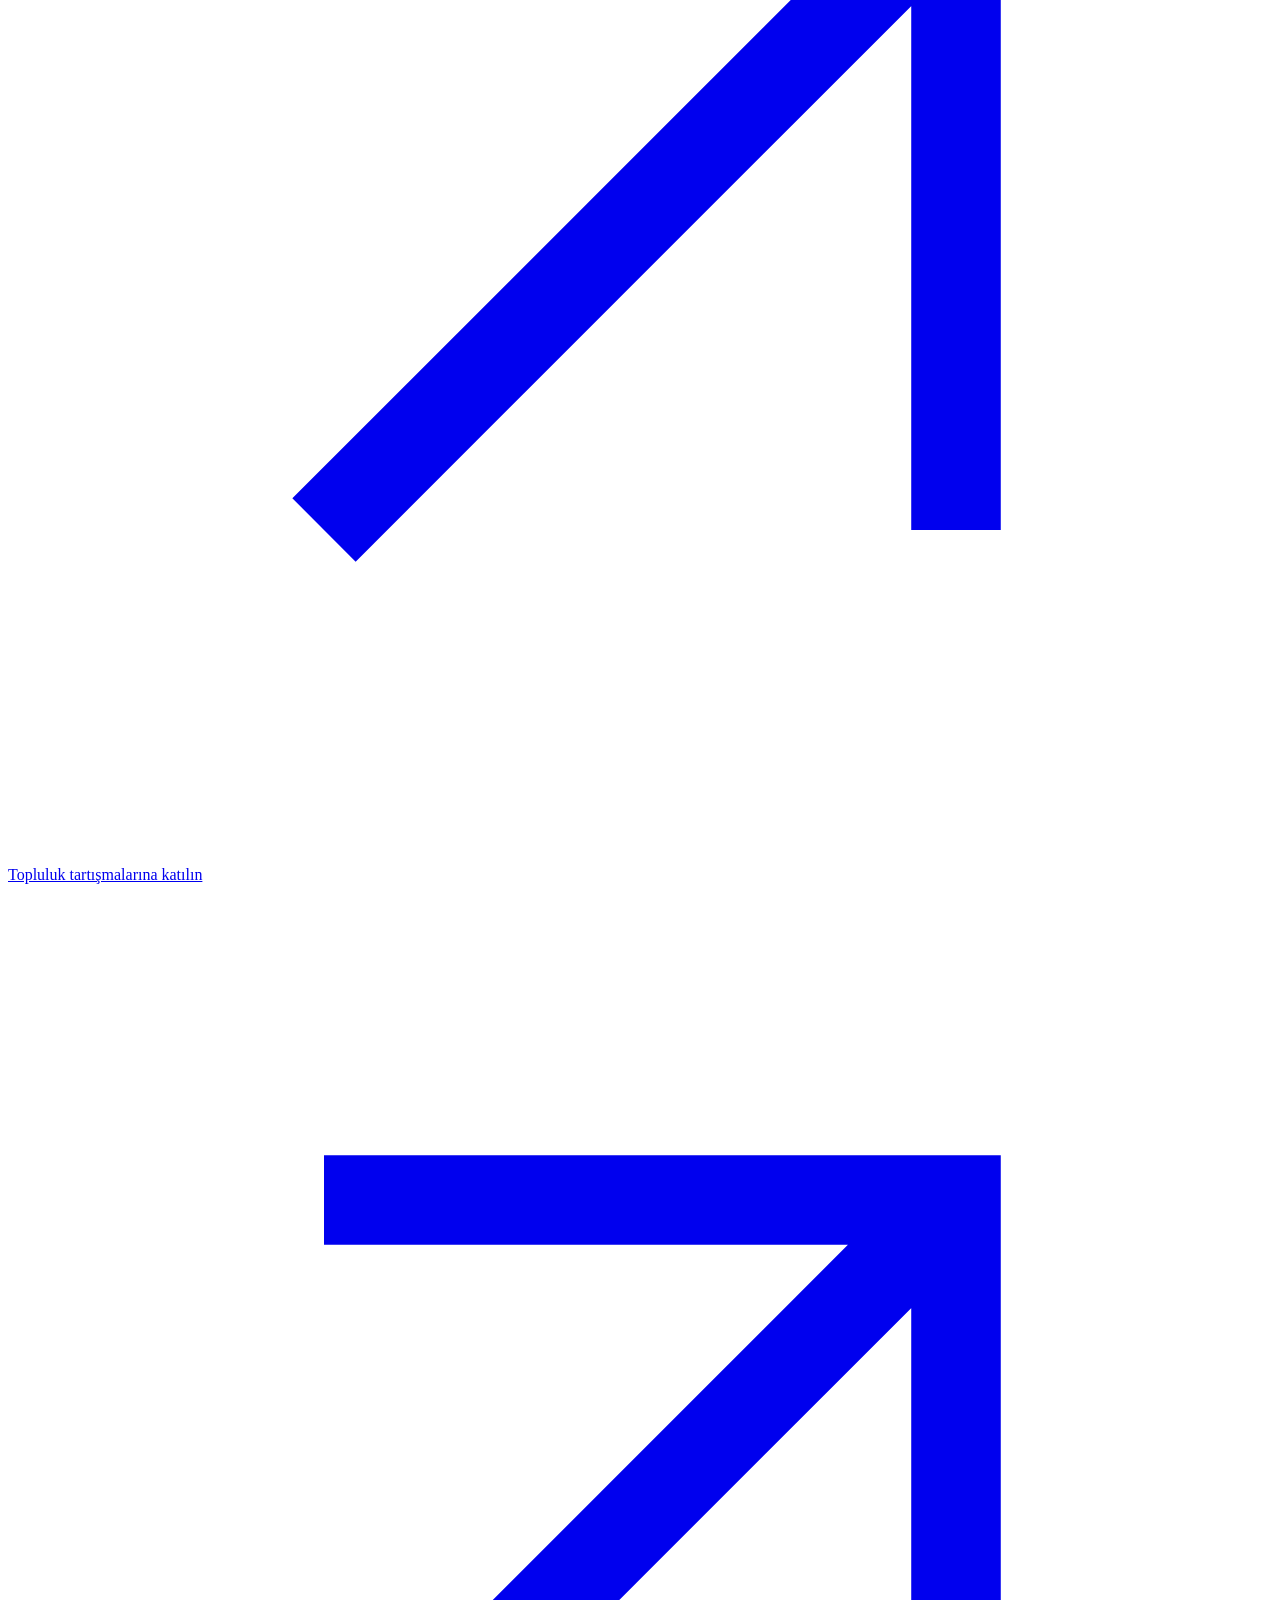
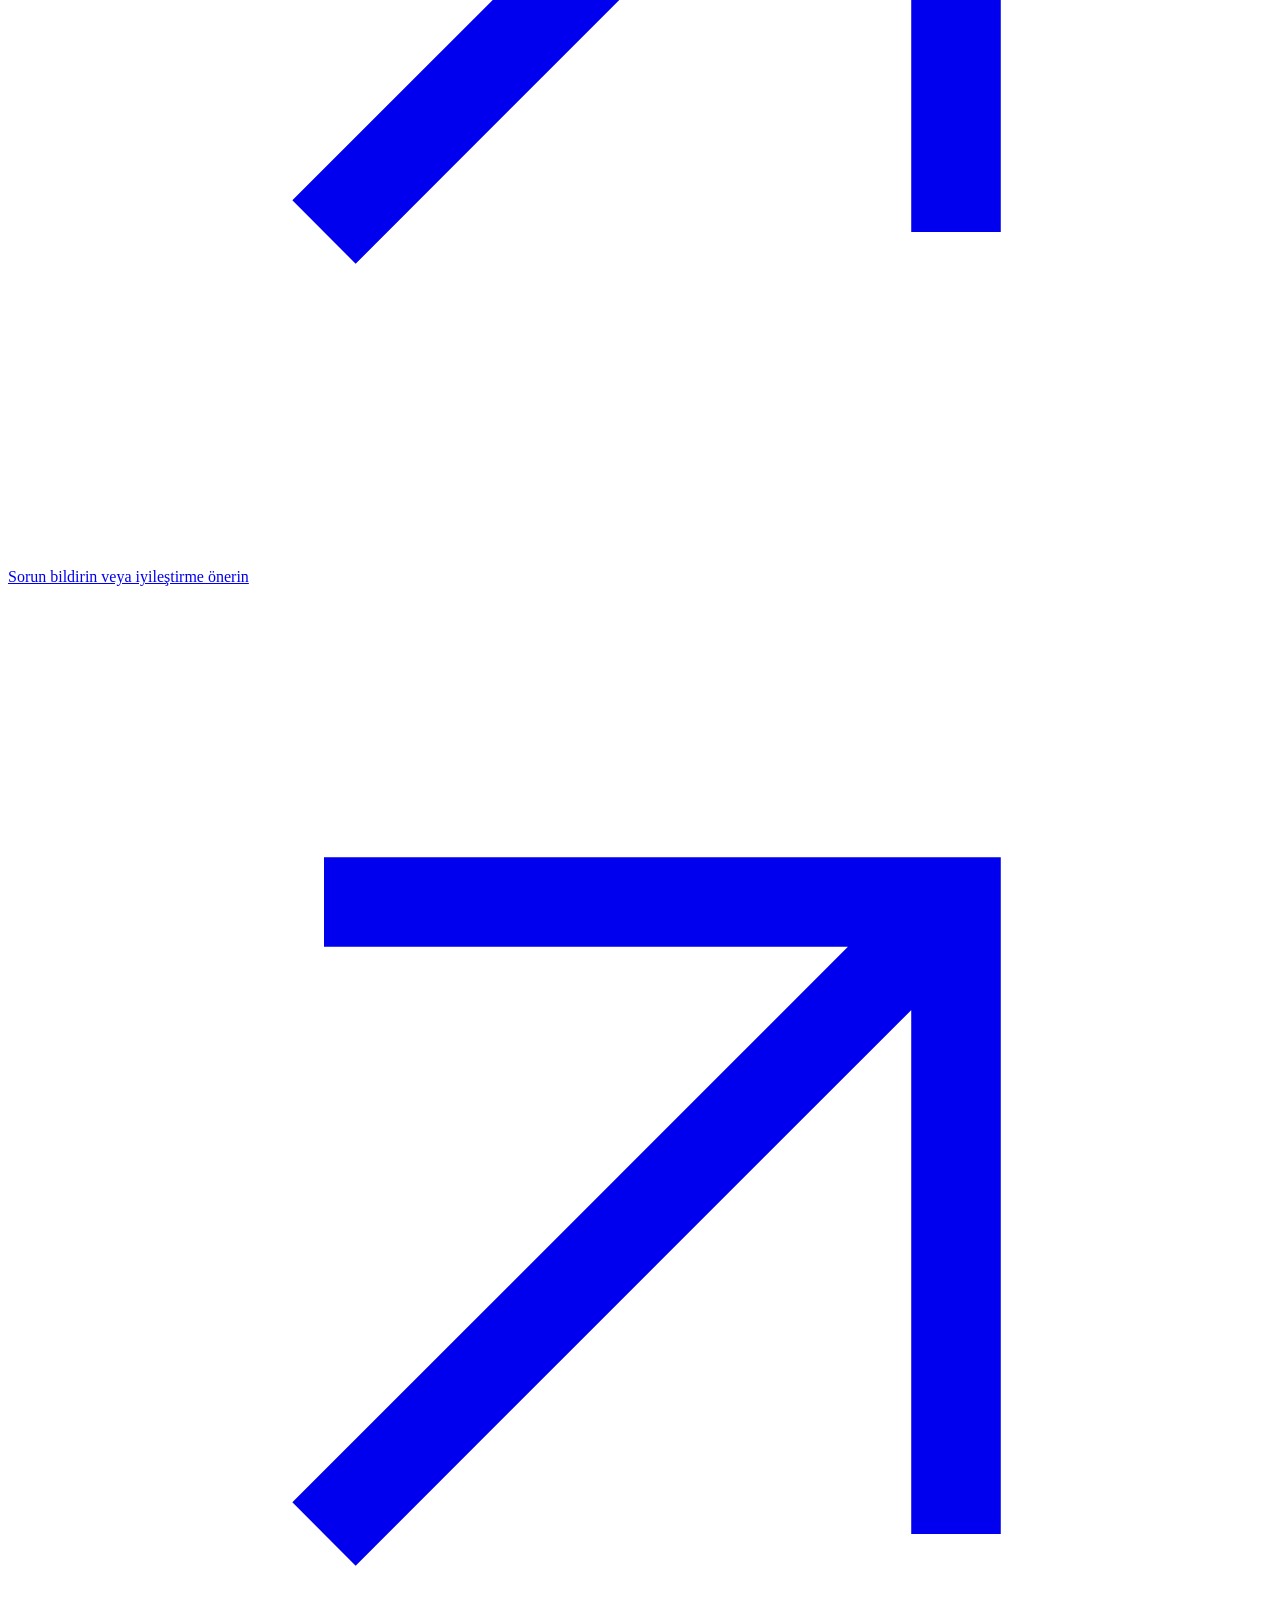
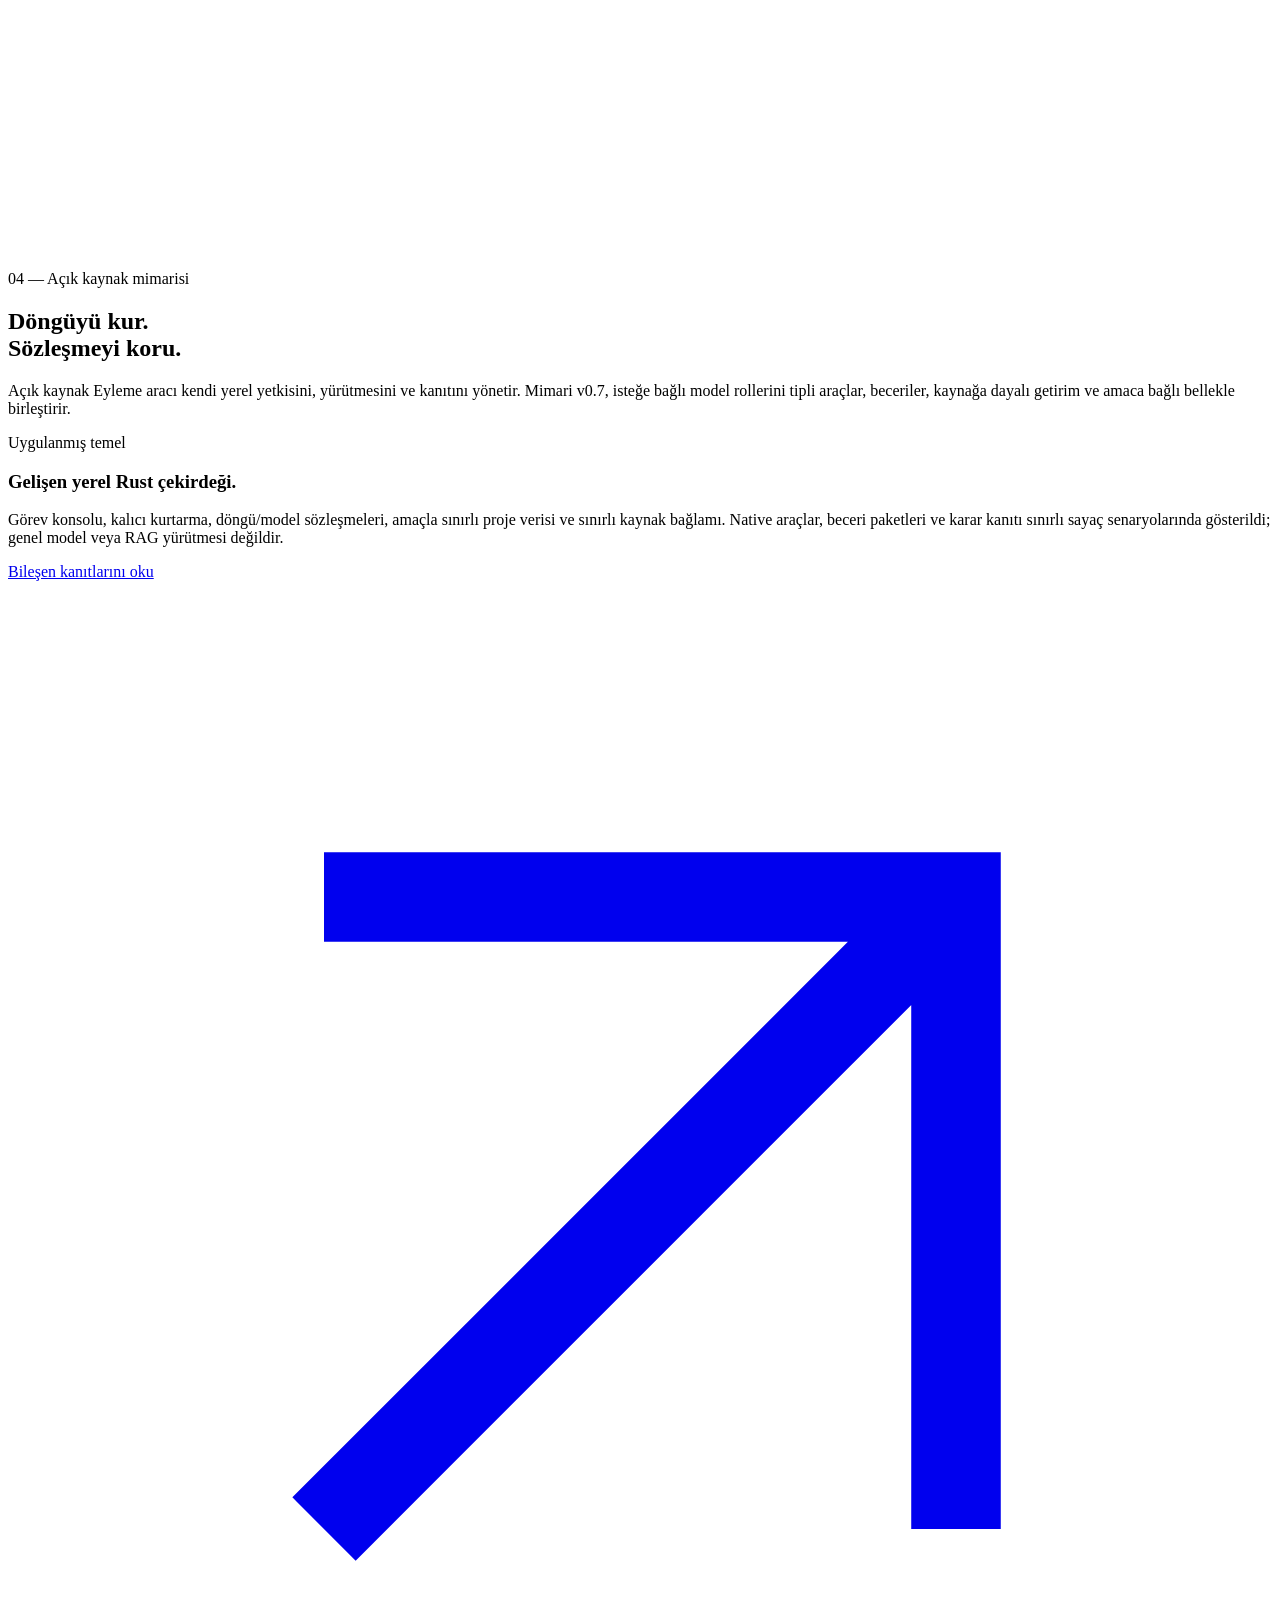
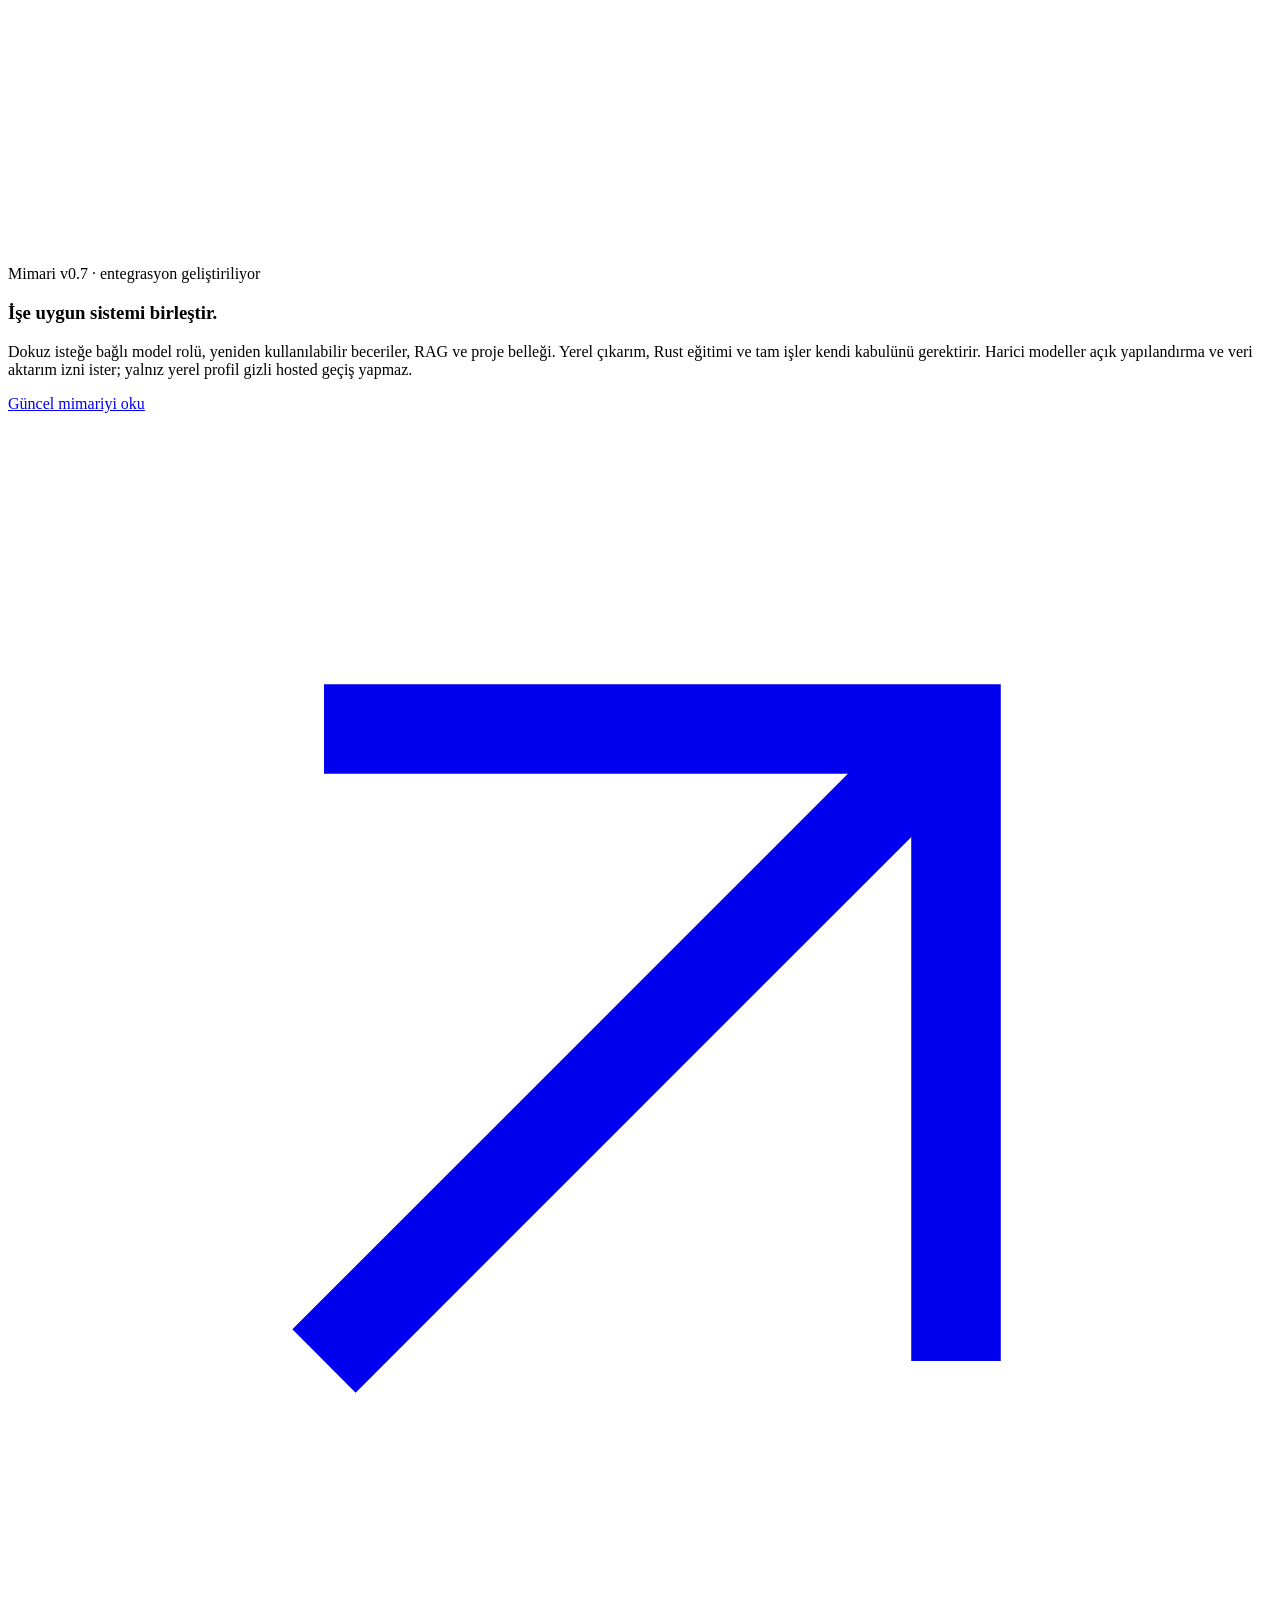
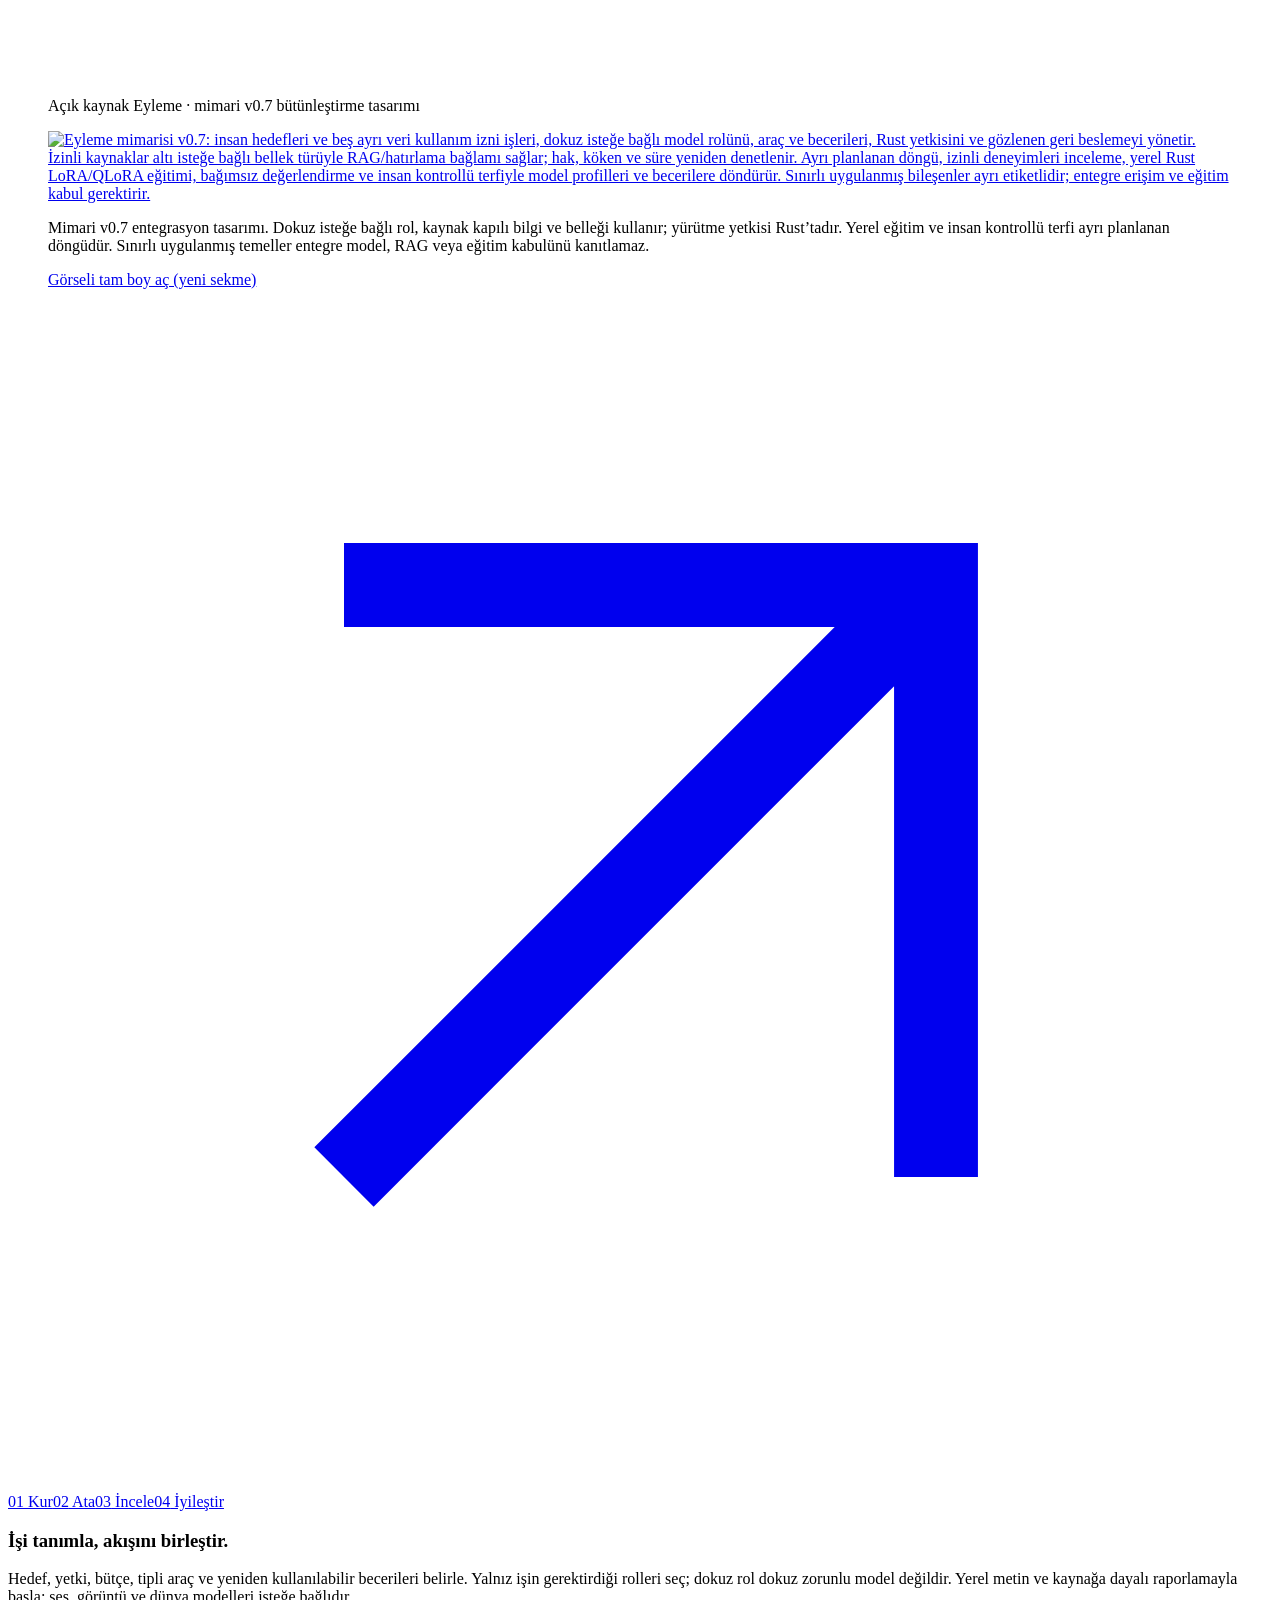
==== commit eb676855: "Bring mobile ecosystem triangle directly below the slogan" ====
--- a/public/tr/index.html
+++ b/public/tr/index.html
@@ -42,12 +42,13 @@
   </div></header>
   <main id="main" tabindex="-1">
     <section class="hero shell" aria-labelledby="hero-title">
-      <div class="hero-copy"><p class="scope-label development-status">Geliştirme aşamasında · Toplulukla birlikte</p><h1 id="hero-title">Durma<br>Eyleme<br><span>Geç</span></h1>
+      <div class="hero-heading"><p class="scope-label development-status">Geliştirme aşamasında · Toplulukla birlikte</p><h1 id="hero-title">Durma<br>Eyleme<br><span>Geç</span></h1></div>
+      <figure class="hero-art"><img src="/assets/eyleme-ecosystem-tr.svg" width="640" height="600" alt="Üçgen Eyleme ekosistemi: üstte açık kaynak ve eylem için Eyleme, sol altta saha verisi ile bulut veya kurum içi kayıt için Derleme, sağ altta güvenlik, yetki, sorumluluk ve mevzuat için Onama. Oklar Derleme’den Onama’ya veriyi, Onama’dan Eyleme’ye yetkiyi, Eyleme’den Derleme’ye geri bildirimi gösterir. Planlanan iş birliği; ürünler geliştirme aşamasında." fetchpriority="high" decoding="async"><figcaption>Veri, yetki ve eylem birlikte. Planlanan iş birliği; ürünler geliştirme aşamasında.</figcaption></figure>
+      <div class="hero-copy">
         <p class="hero-intro">Eyleme, topluluğuyla büyüyen açık kaynak bir yapay zekâ ekosistemi olmayı hedefliyor. Yerel görev aracı bu yolun başlangıcı; Derleme saha verisini, Onama güvenlik, yetki ve sorumluluk çerçevesini kapsıyor.</p>
         <div class="hero-actions"><a class="button" href="https://github.com/eyleme-dev/eyleme/blob/main/README.tr.md">Başlayın<svg class="arrow" viewBox="0 0 24 24" fill="none" stroke="currentColor" stroke-width="1.7" aria-hidden="true"><path d="M6 18 18 6M6 6h12v12"/></svg></a><a class="text-link" href="https://github.com/eyleme-dev/eyleme">Kaynağı inceleyin<svg class="arrow" viewBox="0 0 24 24" fill="none" stroke="currentColor" stroke-width="1.7" aria-hidden="true"><path d="M6 18 18 6M6 6h12v12"/></svg></a></div>
         <p class="project-status">Geliştirme aşamasında. Yerel görev temeli mevcut; geniş ekosistem ve ticari hizmetler geliştiriliyor. Birinci taraf çekirdek kod ve belgeler: Apache-2.0.</p>
       </div>
-      <figure class="hero-art"><img src="/assets/eyleme-ecosystem-tr.svg" width="640" height="600" alt="Üçgen Eyleme ekosistemi: üstte açık kaynak ve eylem için Eyleme, sol altta saha verisi ile bulut veya kurum içi kayıt için Derleme, sağ altta güvenlik, yetki, sorumluluk ve mevzuat için Onama. Oklar Derleme’den Onama’ya veriyi, Onama’dan Eyleme’ye yetkiyi, Eyleme’den Derleme’ye geri bildirimi gösterir. Planlanan iş birliği; ürünler geliştirme aşamasında." fetchpriority="high" decoding="async"><figcaption>Veri, yetki ve eylem birlikte. Planlanan iş birliği; ürünler geliştirme aşamasında.</figcaption></figure>
     </section>
     <div class="shell"><ul class="principles"><li><span class="index">01 /</span><h2>Açık kaynak ekosistemi</h2><p>Eyleme’yi paylaşılan kod, bilgi, örnekler ve incelenmiş katkılarla büyütün. Topluluk, ürünün geleceğinin bir parçası.</p></li><li><span class="index">02 /</span><h2>Fiziksel dünyayla bağlantı</h2><p>Derleme, sahadan veri toplamak ve bulutta ya da kurum içinde kaydetmek için geliştiriliyor. Onama, bu verinin ve ilgili işlemlerin nasıl yönetileceğini ele alıyor.</p></li><li><span class="index">03 /</span><h2>Uzmanlık abonelikleri</h2><p>Derleme ve Onama; veri altyapısı, siber güvenlik ve yönetişim uzmanlığına odaklanan, geliştirme aşamasındaki ücretli ürünler.</p></li></ul></div>
     <section class="products section shell" id="products" aria-labelledby="products-title">
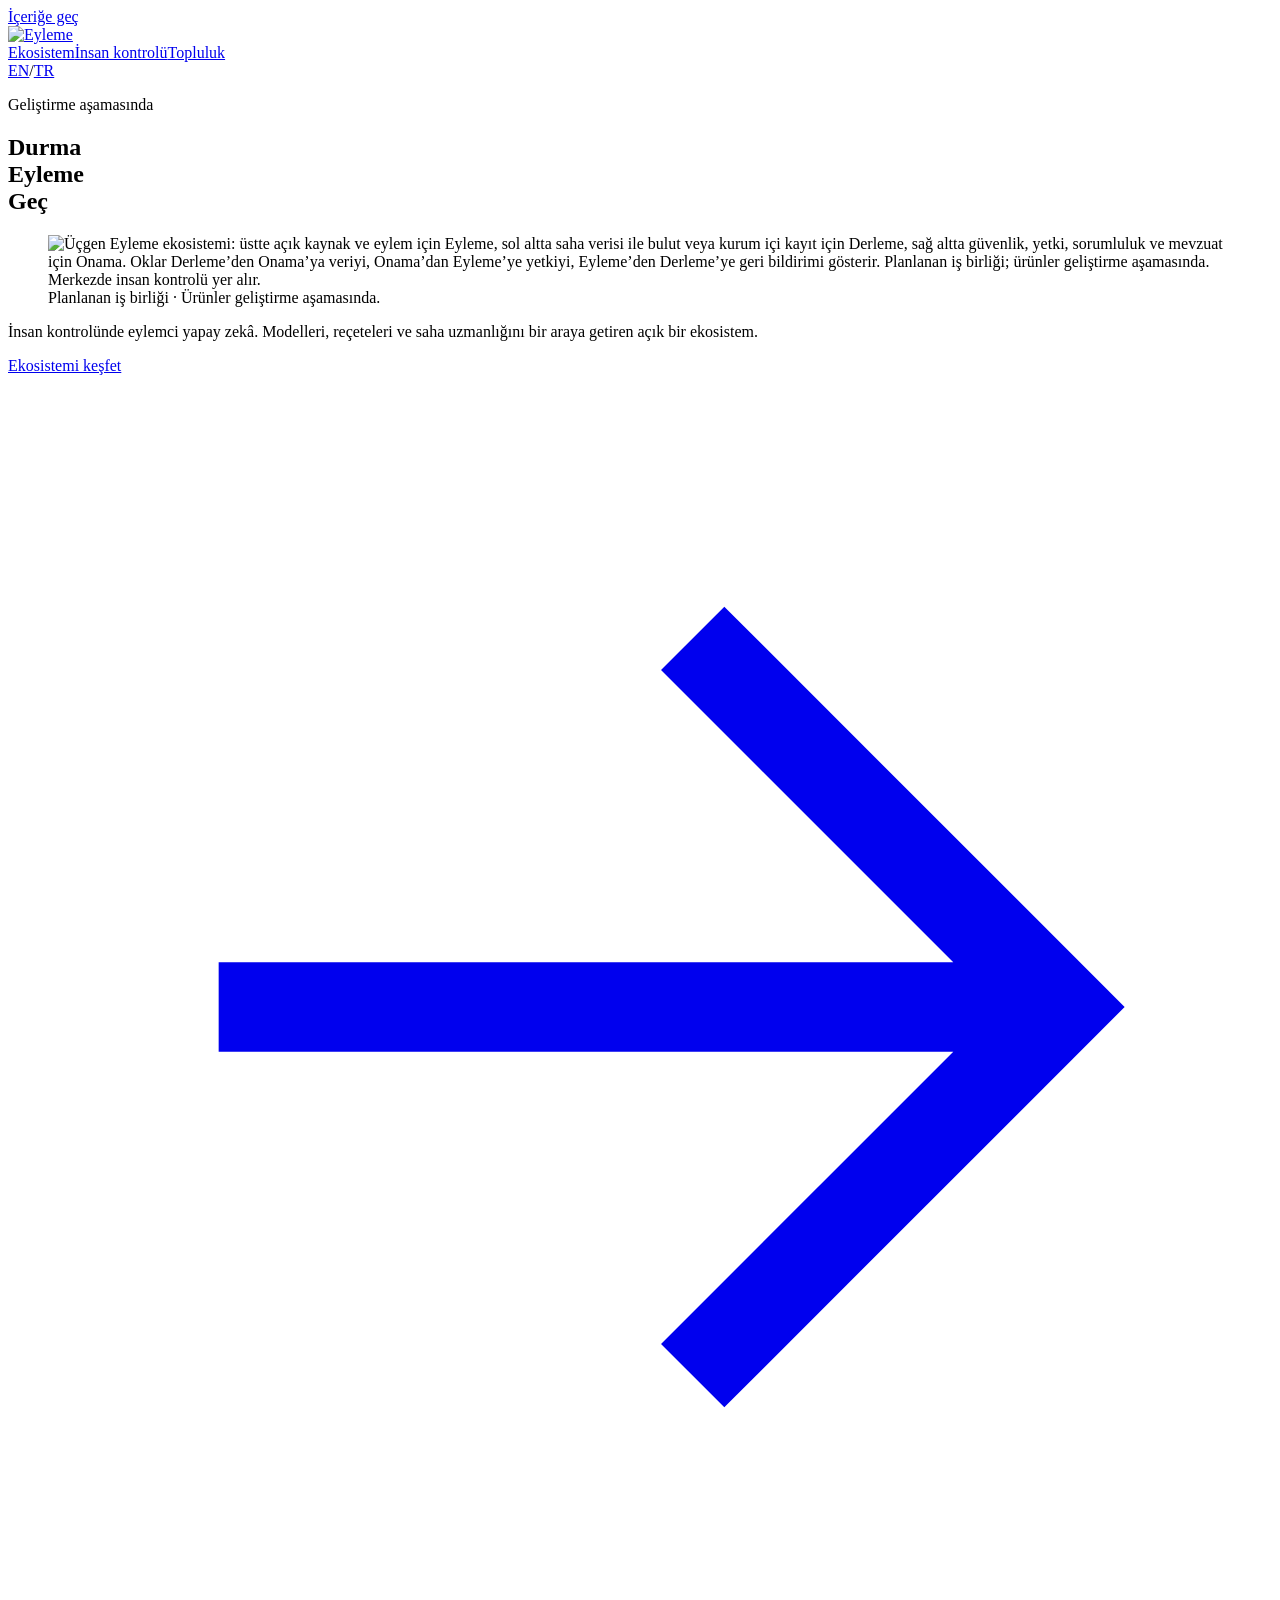
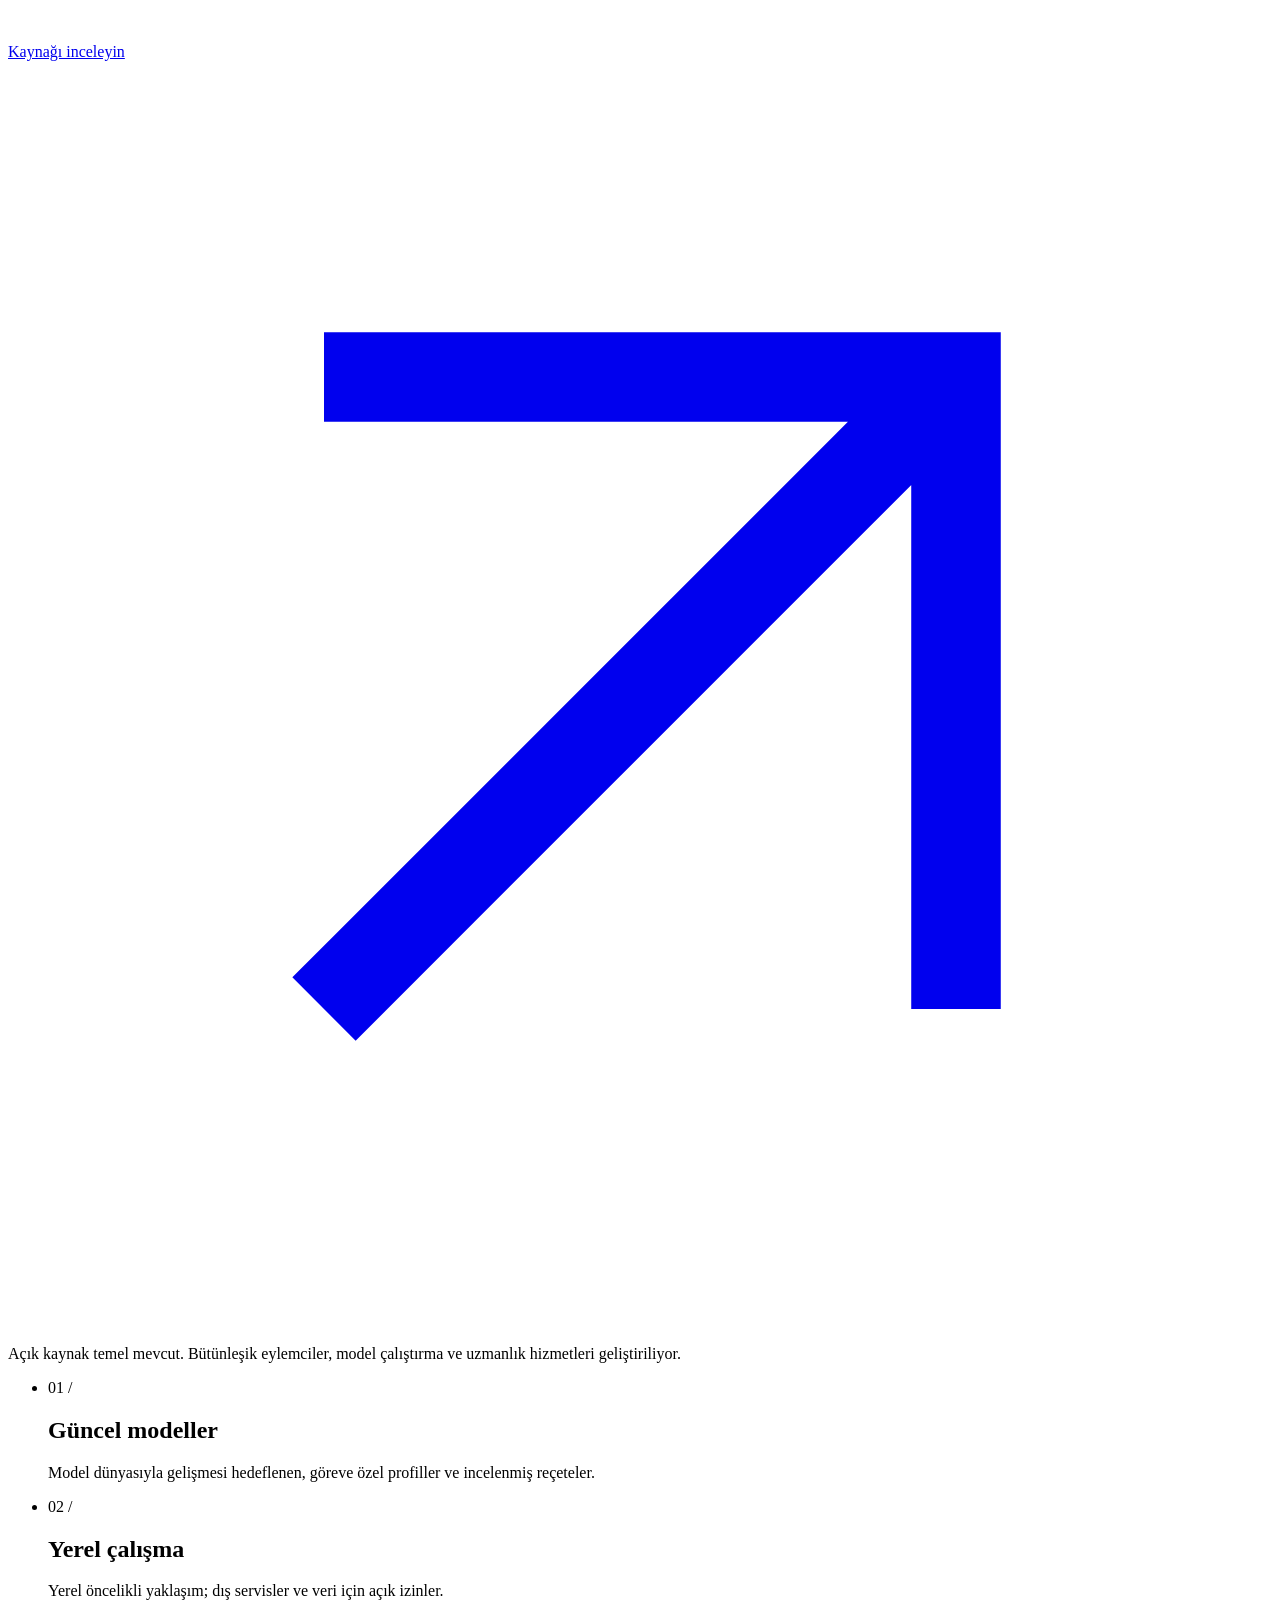
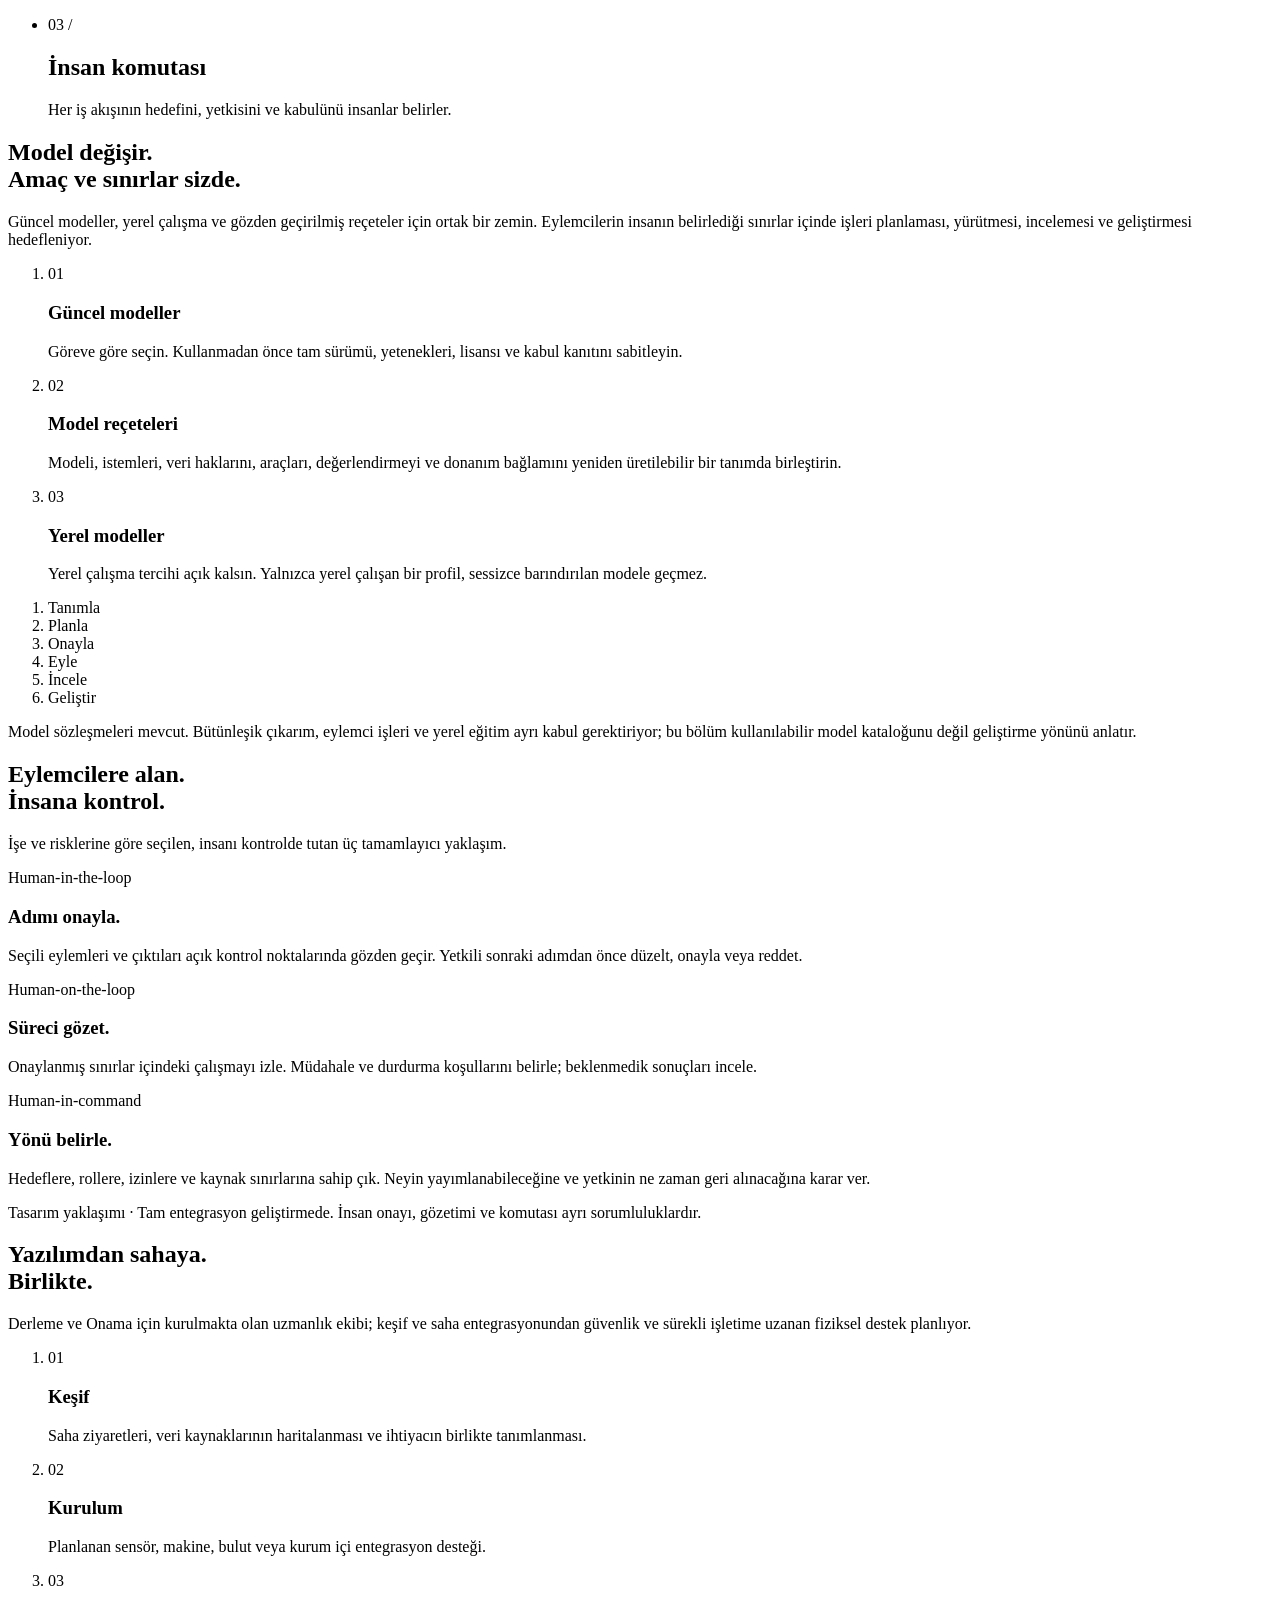
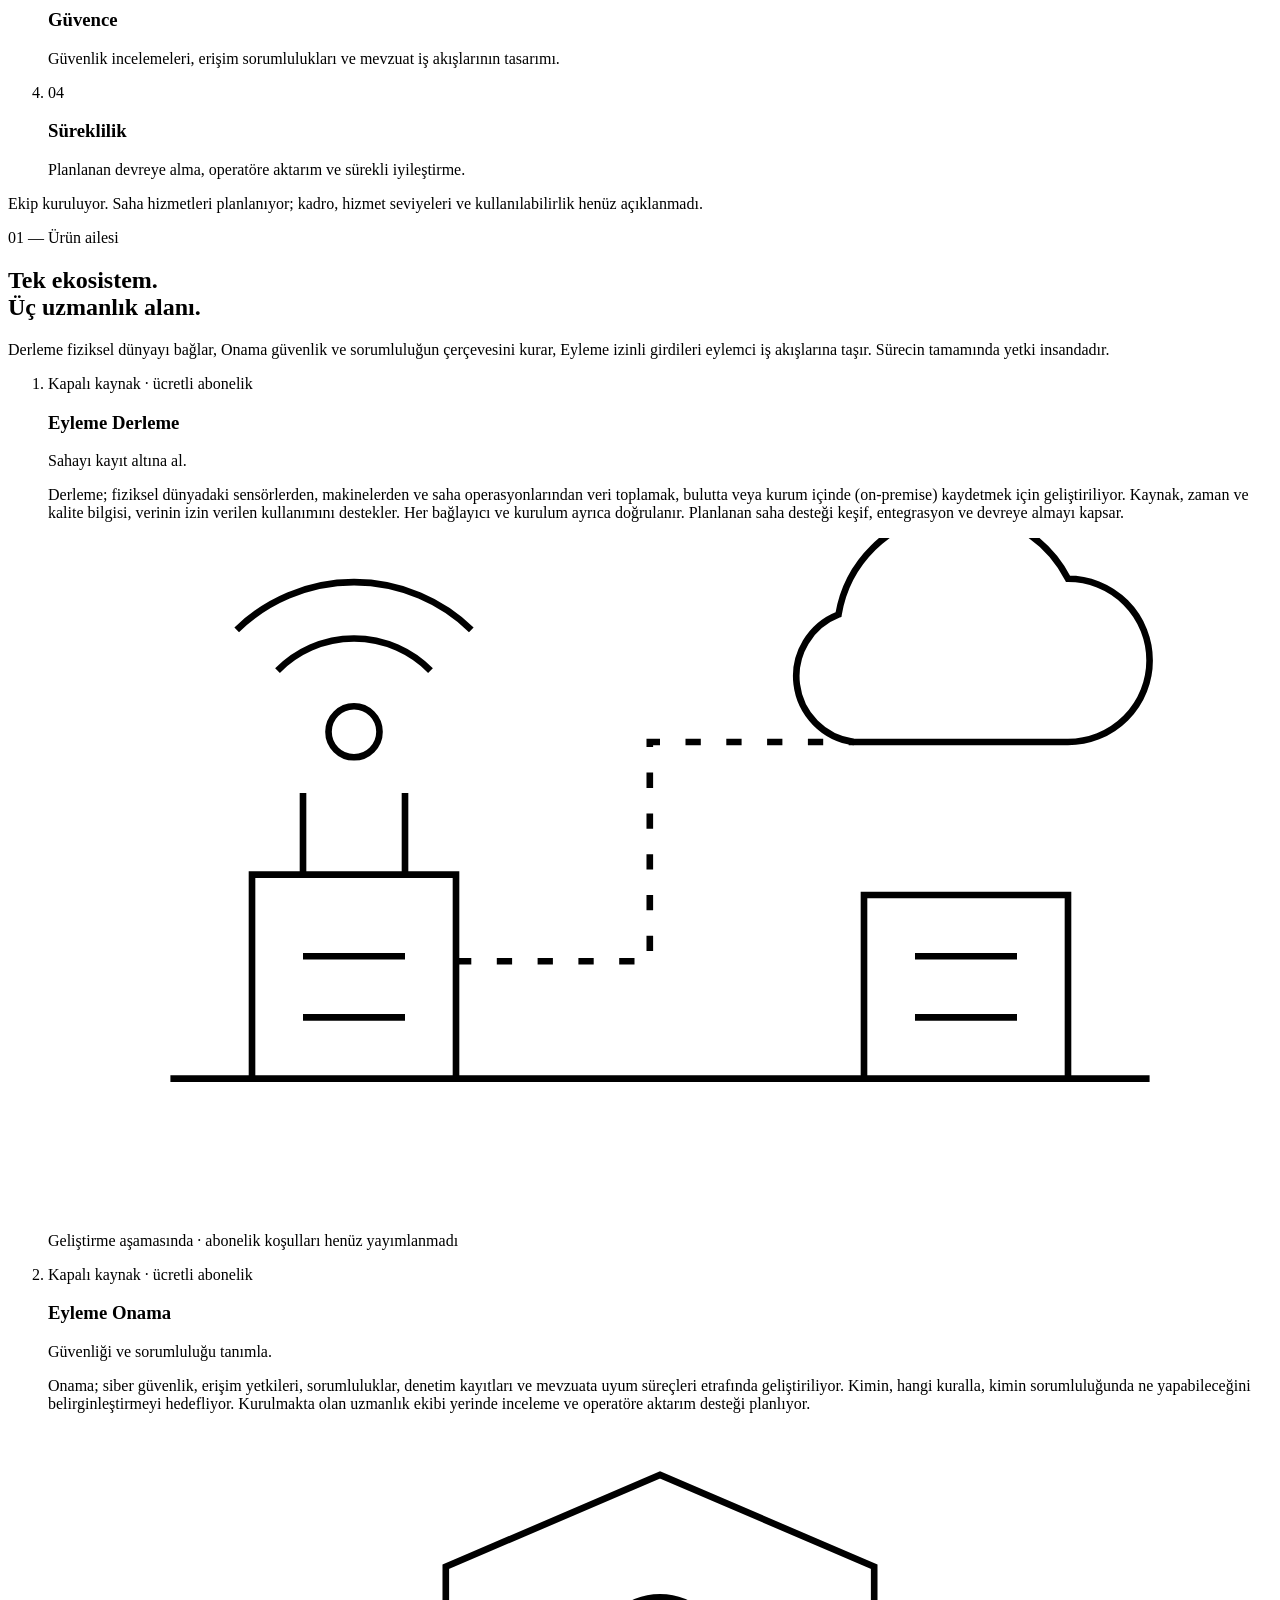
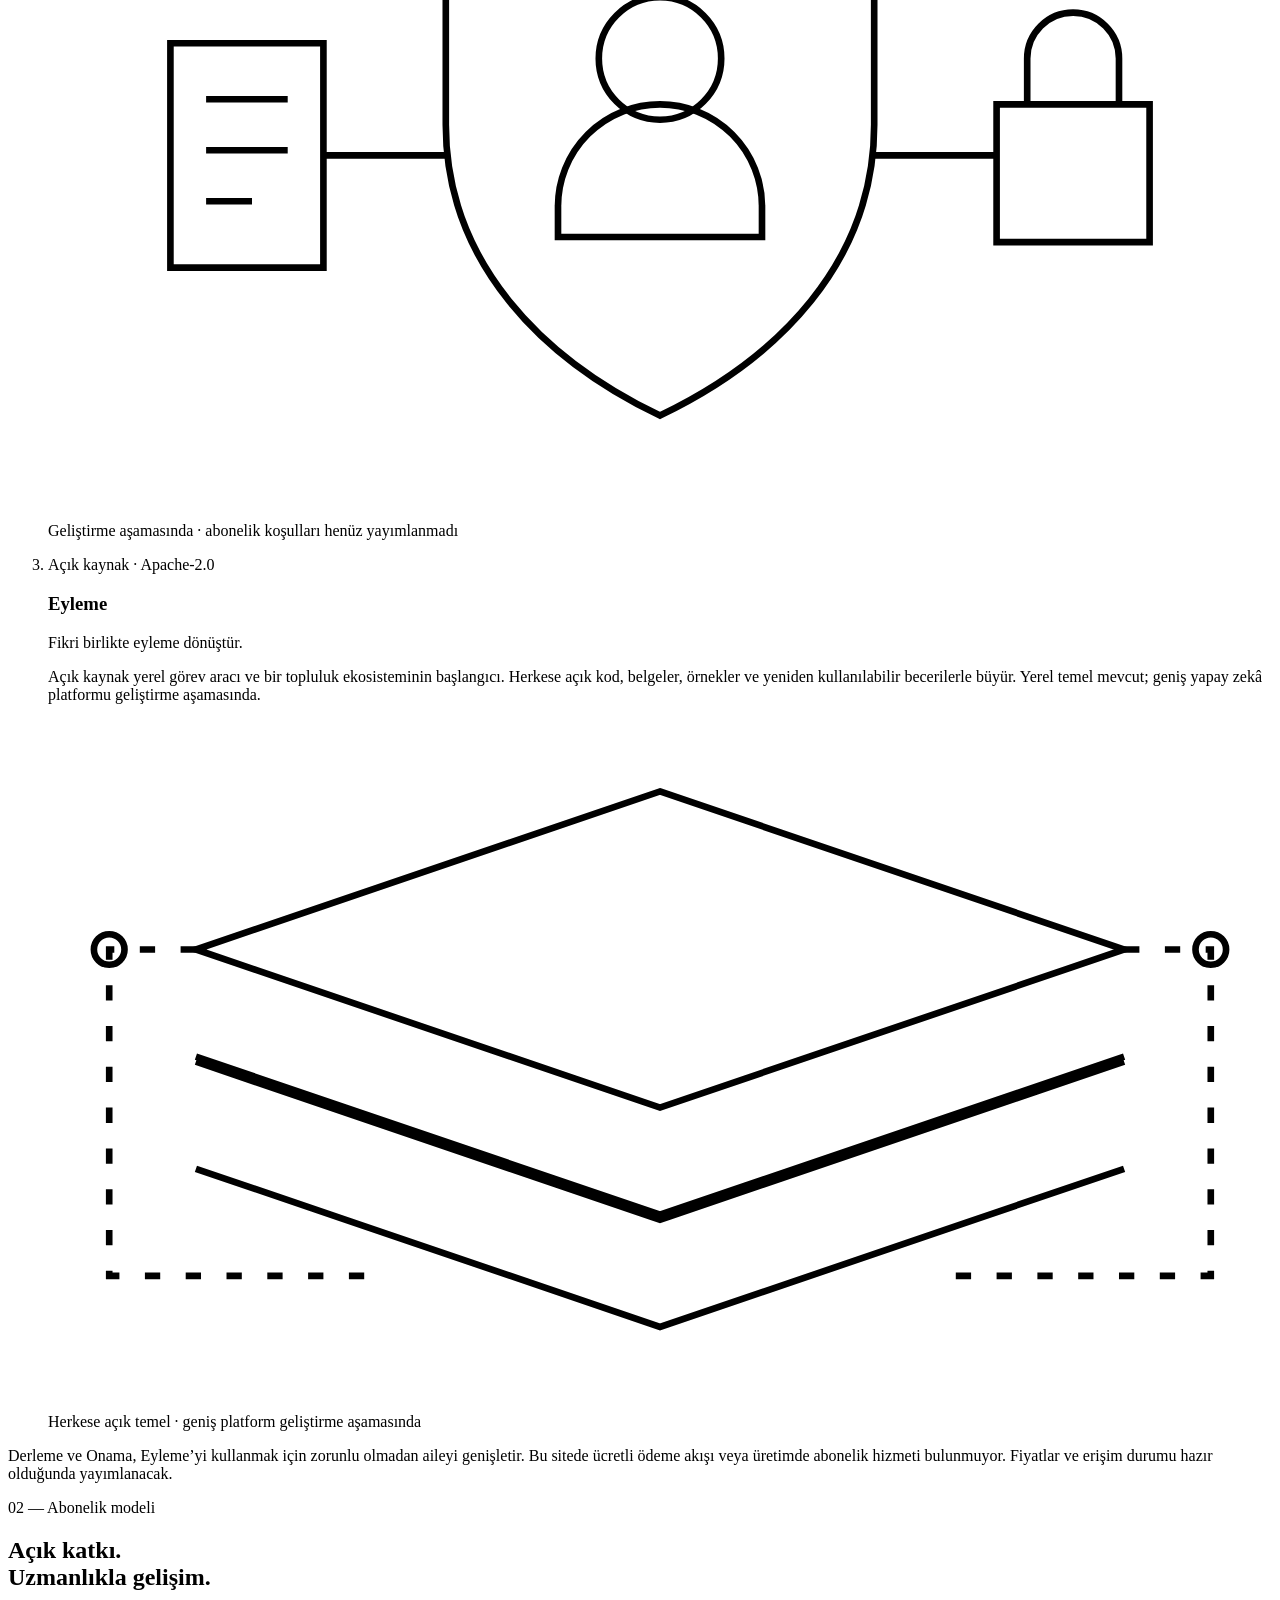
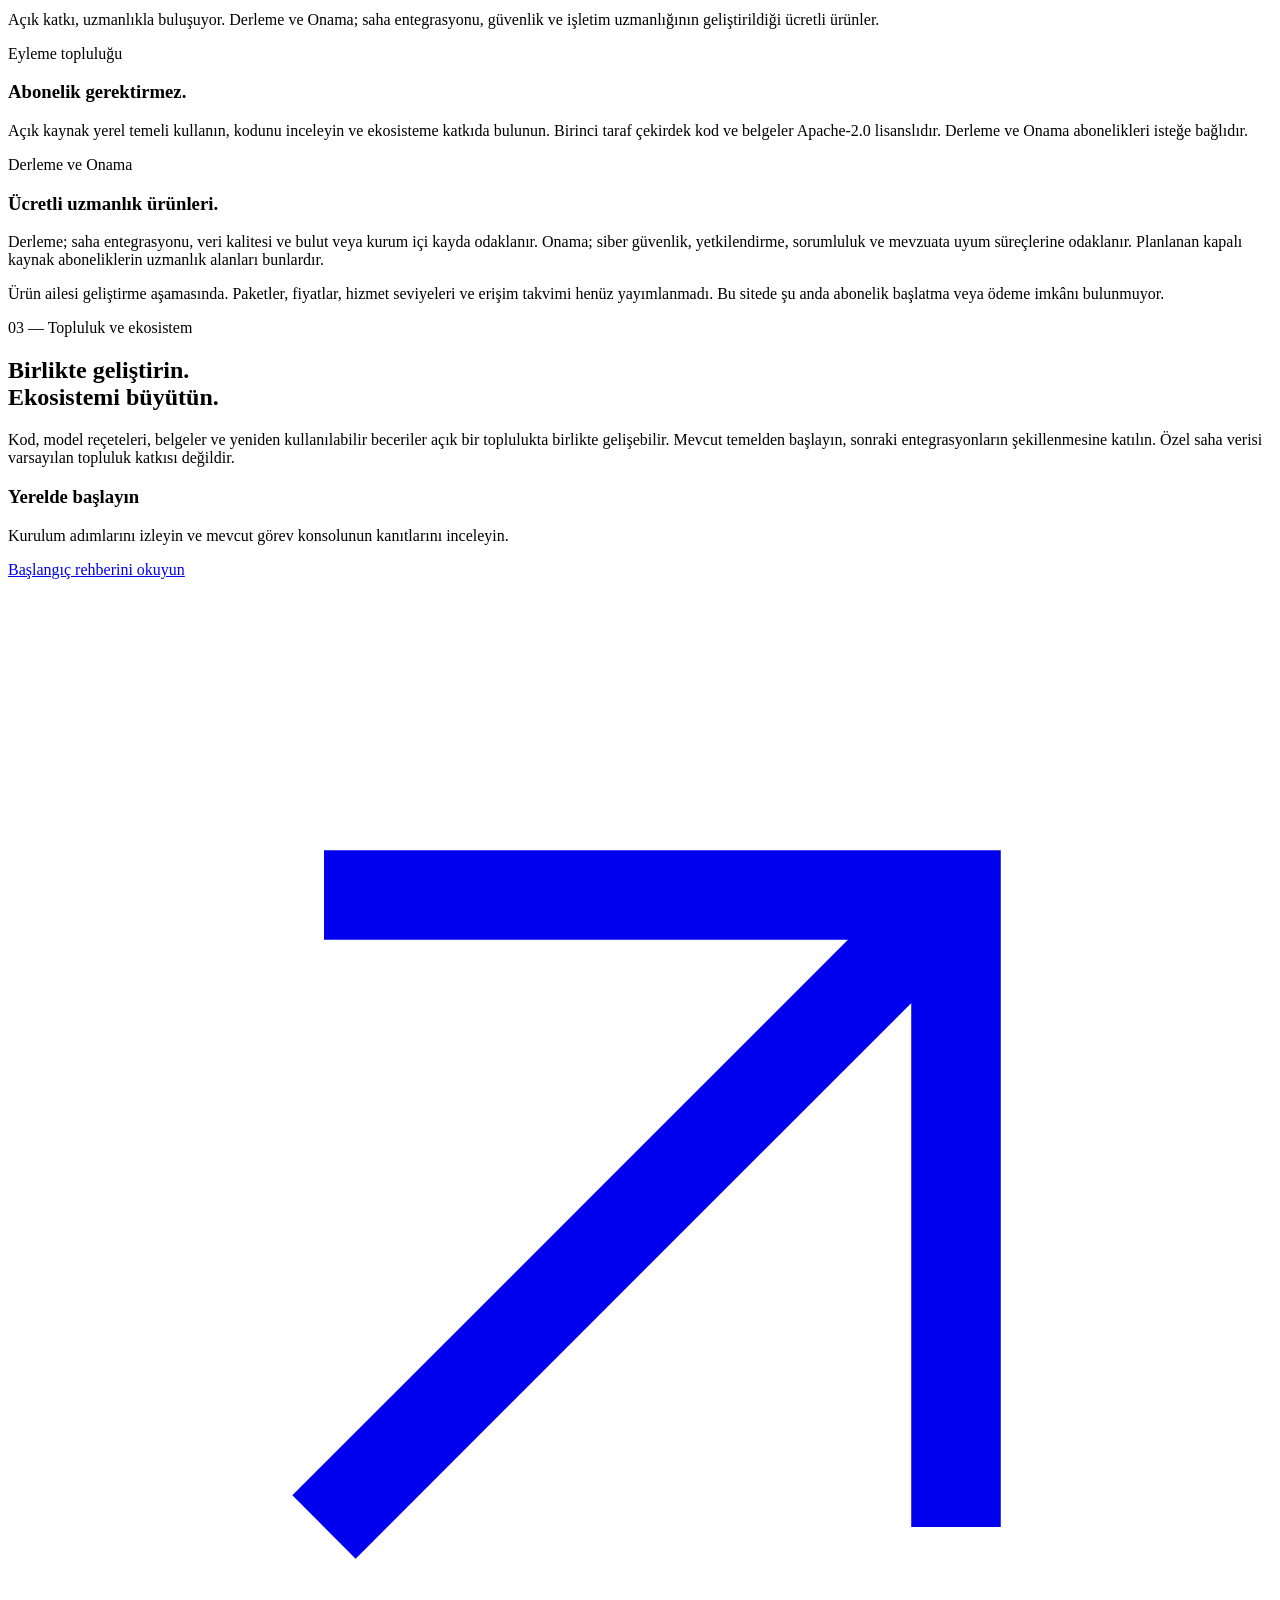
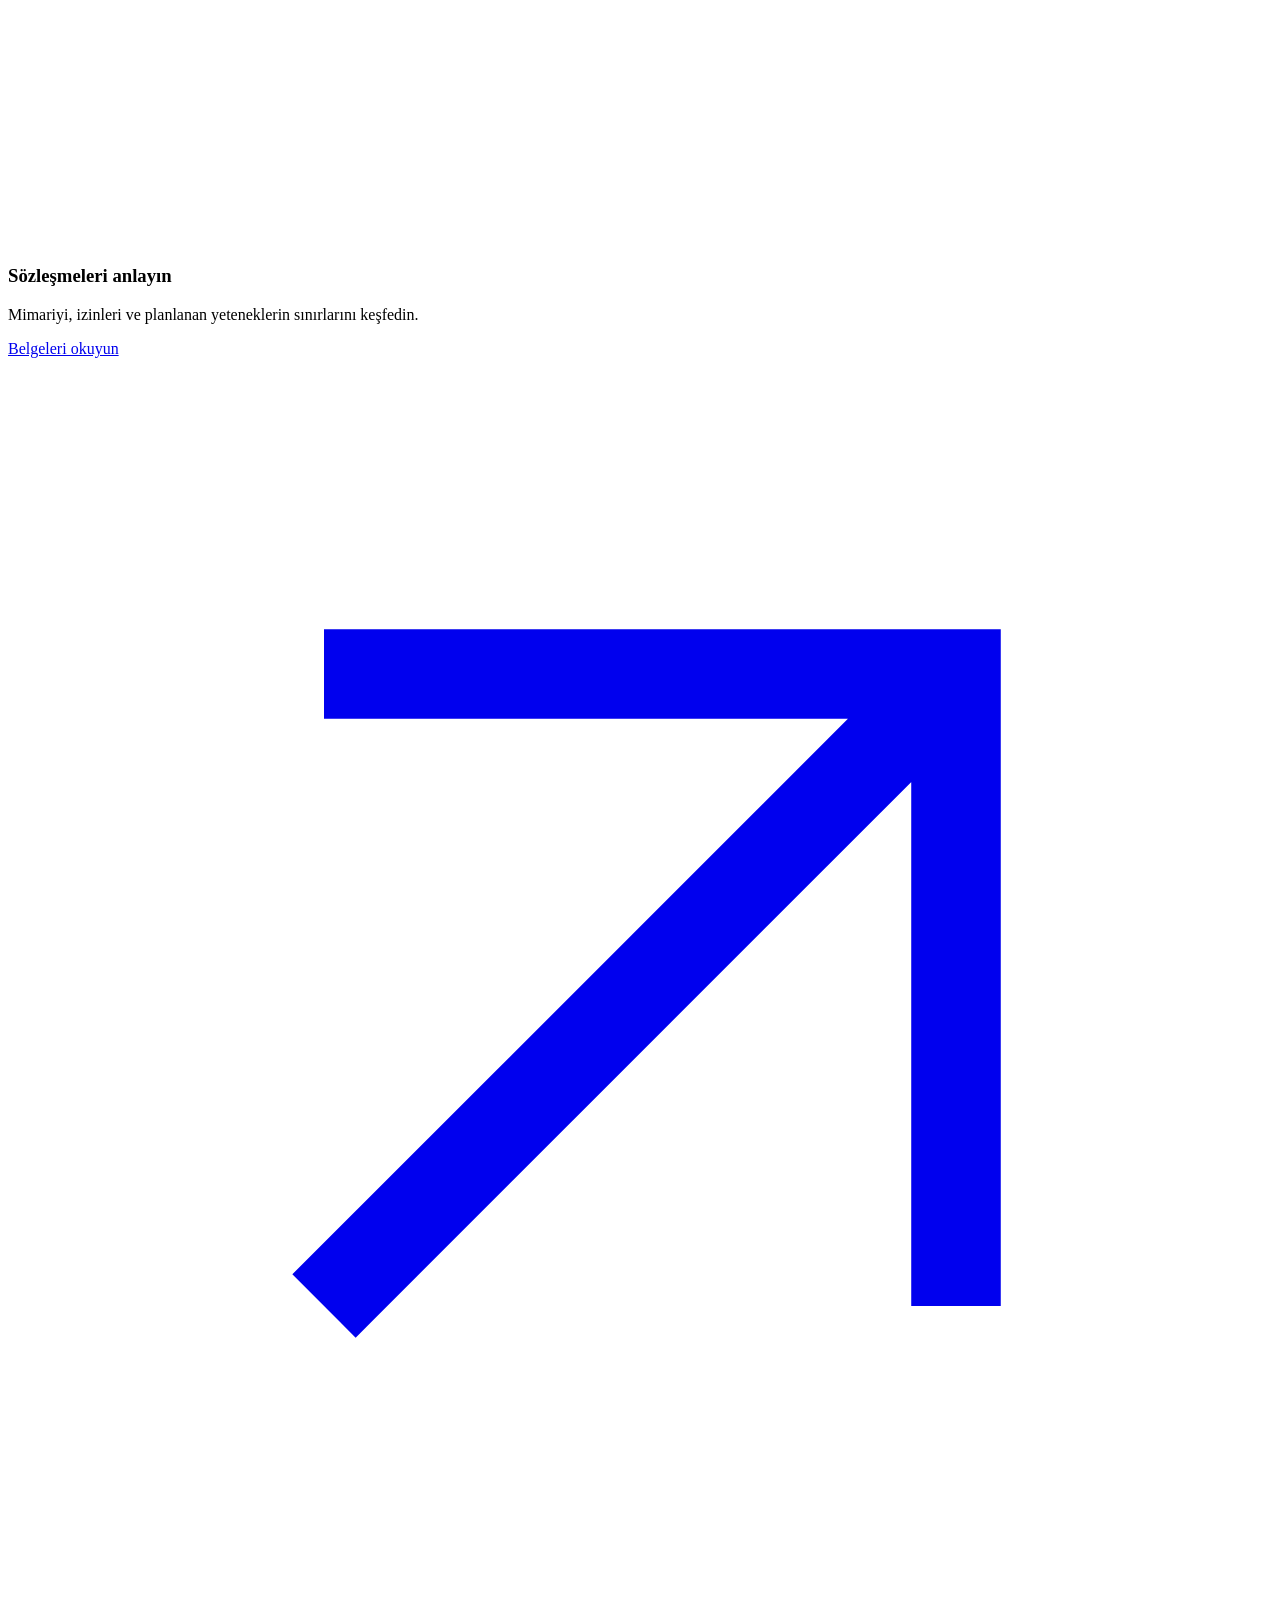
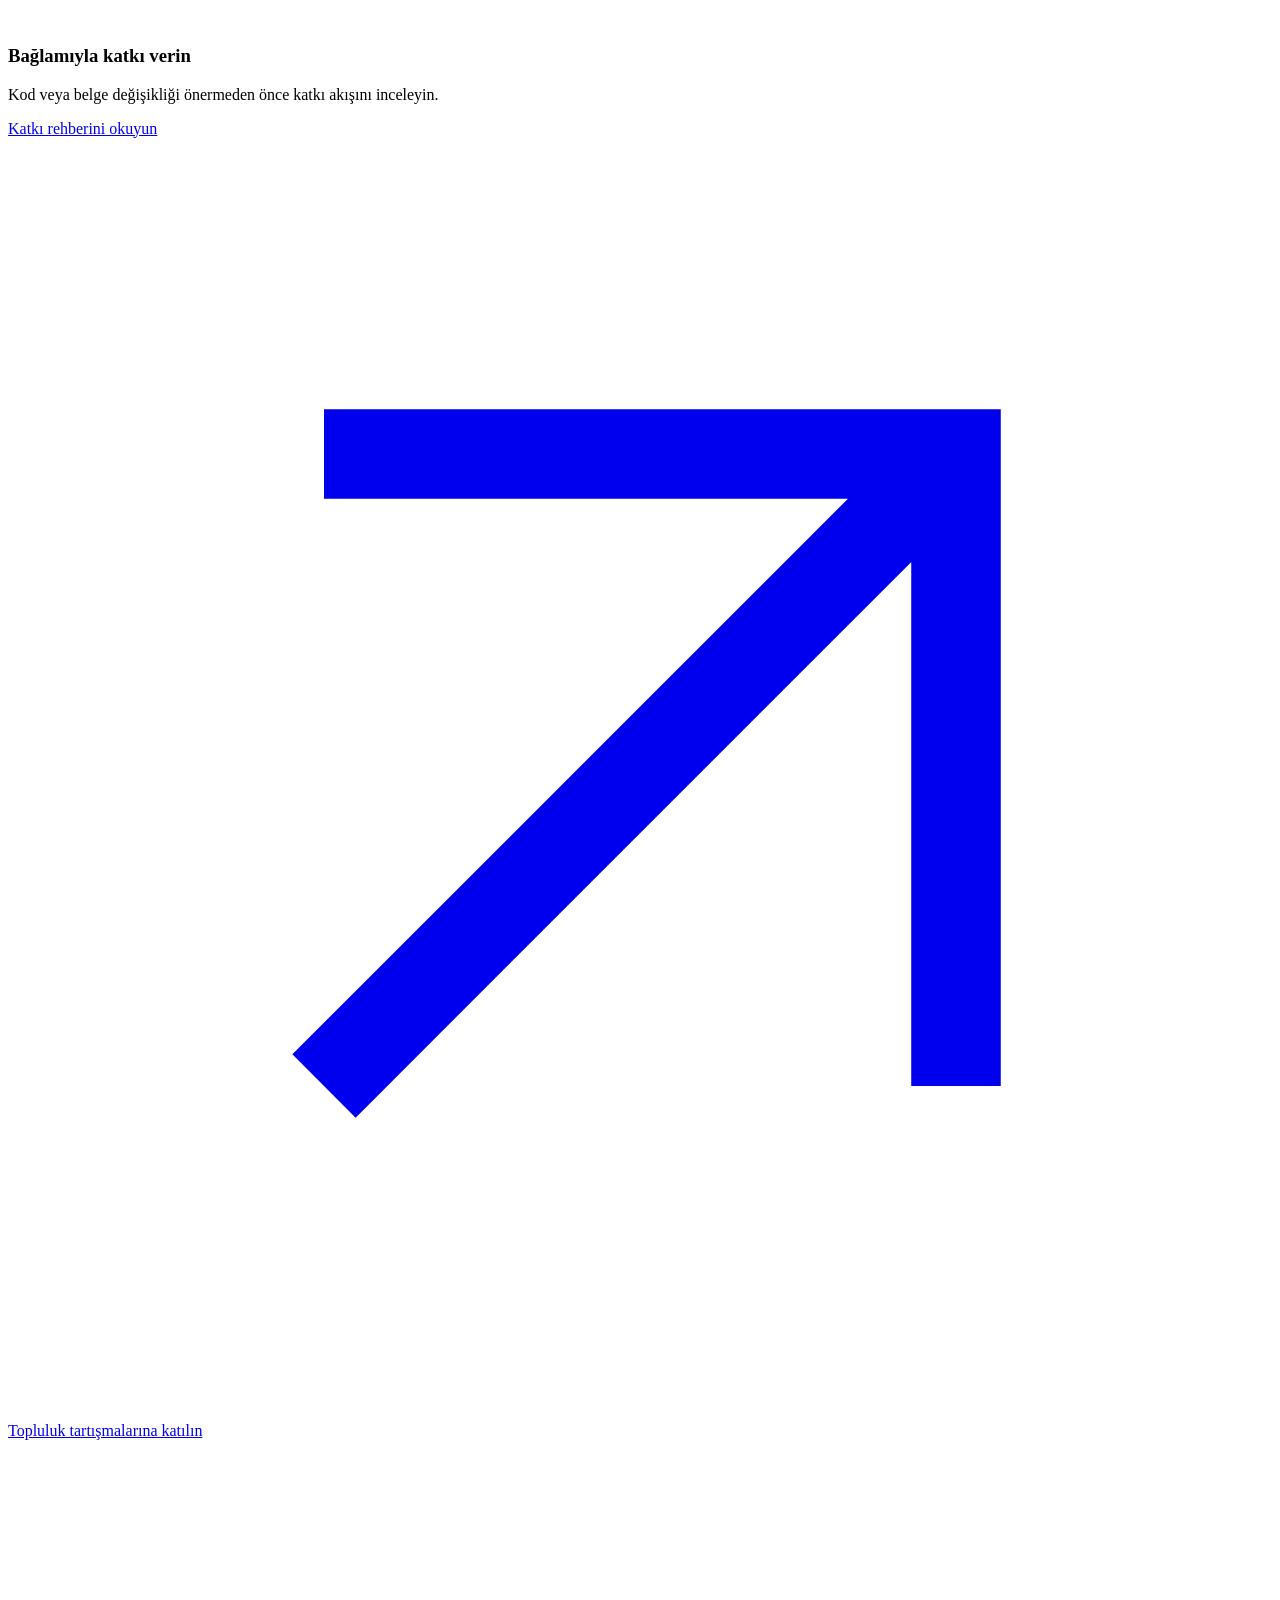
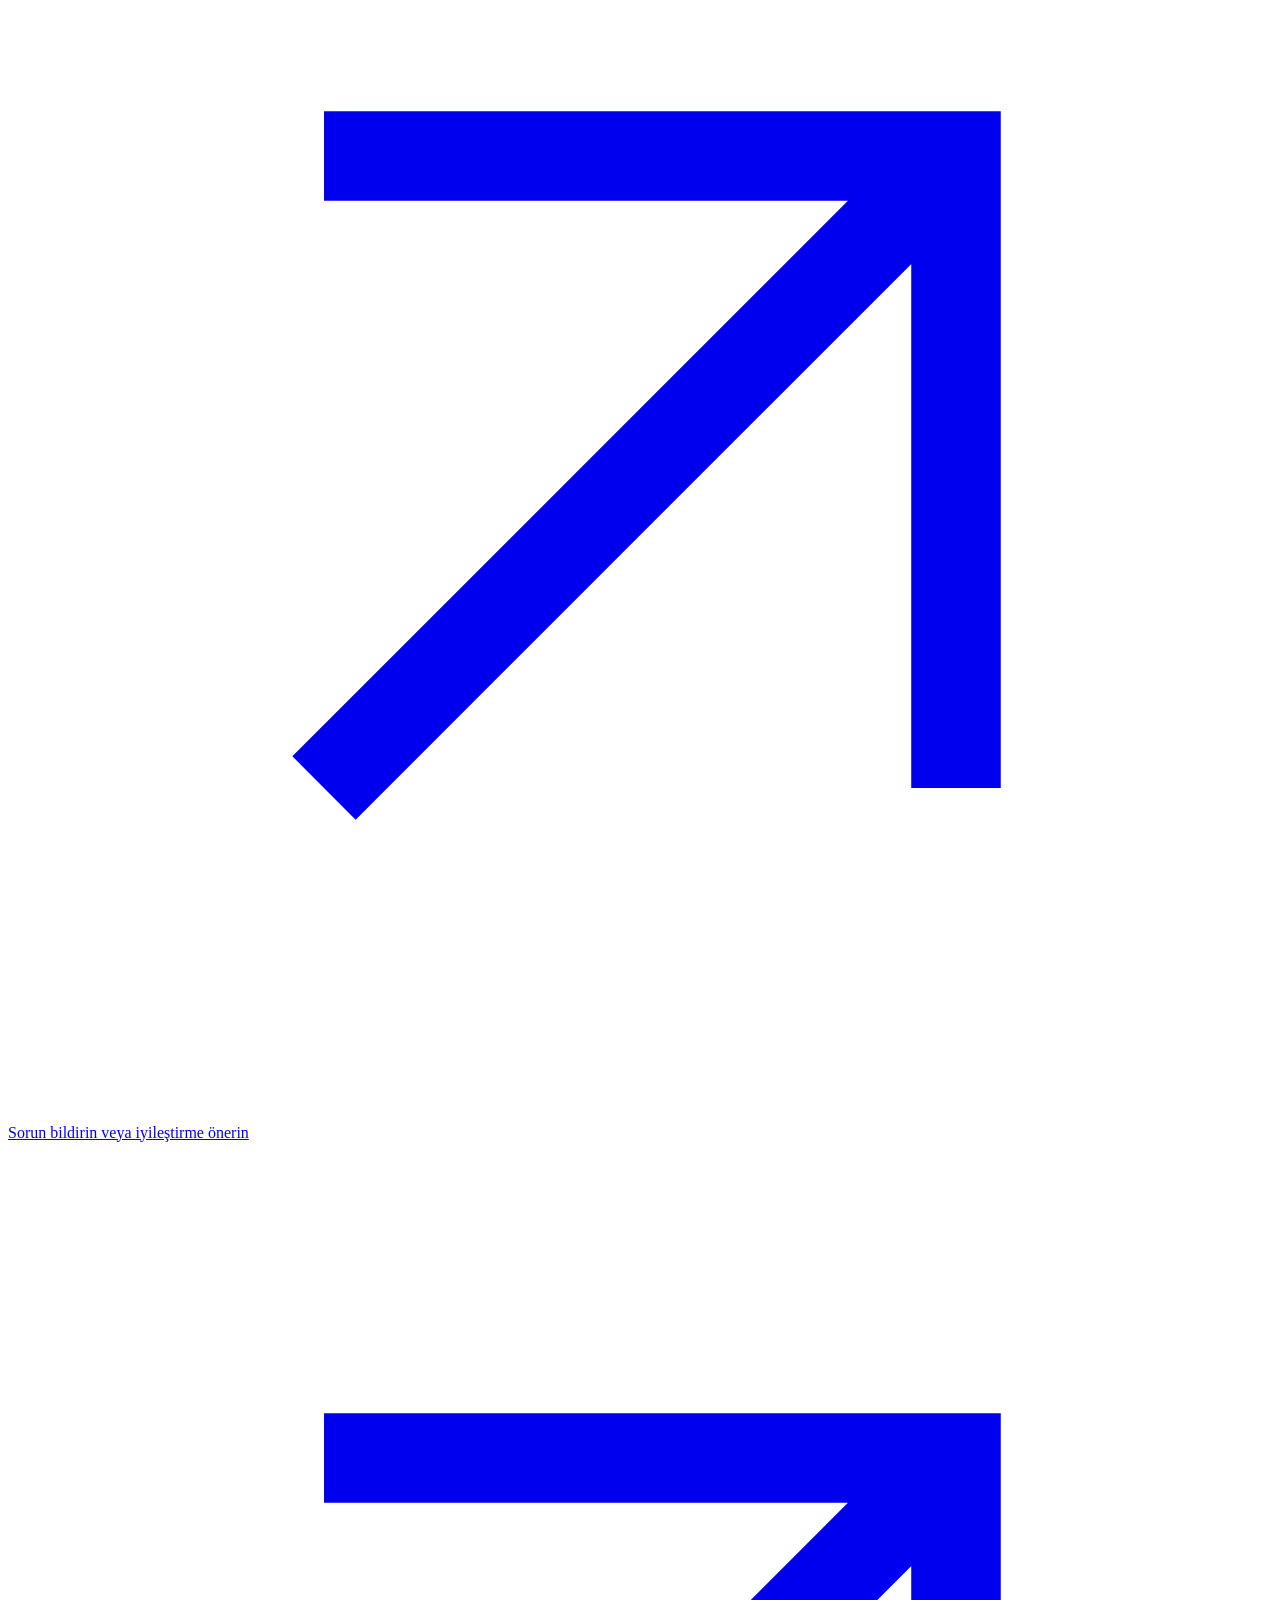
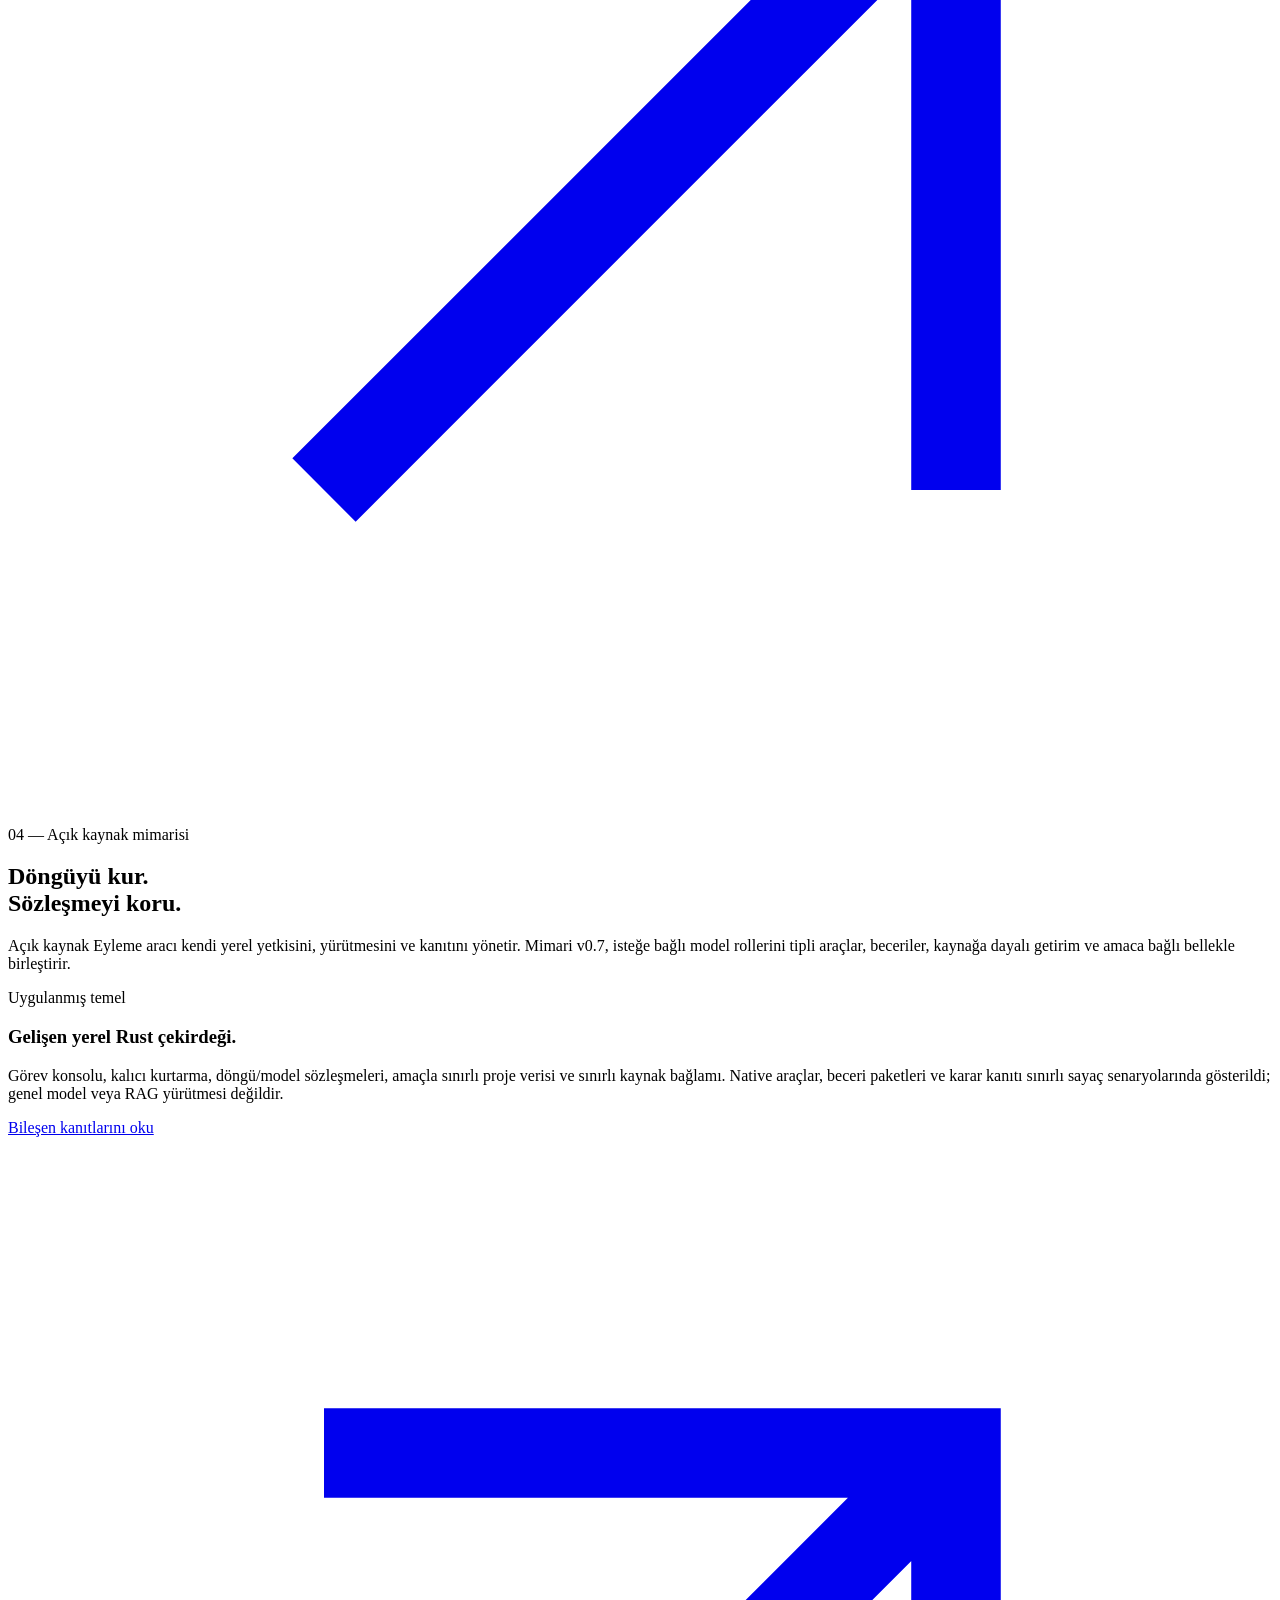
==== commit fdf6d8c6: "Redesign Eyleme around human-directed agentic AI and light/dark themes" ====
--- a/public/tr/index.html
+++ b/public/tr/index.html
@@ -3,19 +3,20 @@
 <head>
   <meta charset="utf-8">
   <meta name="viewport" content="width=device-width, initial-scale=1">
-  <title>Eyleme — Açık Kaynak Ekosistemi ve Uzmanlık Abonelikleri</title>
-  <meta name="description" content="Eyleme, geliştirme aşamasındaki açık kaynak ekosistemi. Saha verisi için Derleme’yi, siber güvenlik ve yönetişim için Onama’yı, ücretli uzmanlık abonelikleriyle keşfedin.">
+  <title>Eyleme — İnsan Kontrolünde Eylemci Yapay Zekâ</title>
+  <meta name="description" content="Geliştirilmekte olan açık kaynak eylemci yapay zekâ ekosistemi: güncel ve yerel modeller, model reçeteleri, insan kontrolü ve planlanan saha uzmanlığı.">
   <meta name="robots" content="index,follow">
-  <meta name="theme-color" content="#F7F6F2">
-  <meta name="color-scheme" content="light">
+  <meta name="theme-color" content="#f5f8fa">
+  <meta name="color-scheme" content="light dark">
+  <script src="/assets/theme.js"></script>
   <link rel="canonical" href="https://eyleme.dev/tr/">
   <link rel="alternate" hreflang="en" href="https://eyleme.dev/">
   <link rel="alternate" hreflang="tr" href="https://eyleme.dev/tr/">
   <link rel="alternate" hreflang="x-default" href="https://eyleme.dev/">
   <meta property="og:type" content="website">
   <meta property="og:site_name" content="Eyleme">
-  <meta property="og:title" content="Eyleme — Açık Kaynak Ekosistemi ve Uzmanlık Abonelikleri">
-  <meta property="og:description" content="Eyleme, geliştirme aşamasındaki açık kaynak ekosistemi. Saha verisi için Derleme’yi, siber güvenlik ve yönetişim için Onama’yı, ücretli uzmanlık abonelikleriyle keşfedin.">
+  <meta property="og:title" content="Eyleme — İnsan Kontrolünde Eylemci Yapay Zekâ">
+  <meta property="og:description" content="Geliştirilmekte olan açık kaynak eylemci yapay zekâ ekosistemi: güncel ve yerel modeller, model reçeteleri, insan kontrolü ve planlanan saha uzmanlığı.">
   <meta property="og:url" content="https://eyleme.dev/tr/">
   <meta property="og:locale" content="tr_TR">
   <meta property="og:locale:alternate" content="en_US">
@@ -24,55 +25,69 @@
   <meta property="og:image:height" content="640">
   <meta property="og:image:alt" content="Eyleme — Continuous development. Continuous operations.">
   <meta name="twitter:card" content="summary_large_image">
-  <meta name="twitter:title" content="Eyleme — Açık Kaynak Ekosistemi ve Uzmanlık Abonelikleri">
-  <meta name="twitter:description" content="Eyleme, geliştirme aşamasındaki açık kaynak ekosistemi. Saha verisi için Derleme’yi, siber güvenlik ve yönetişim için Onama’yı, ücretli uzmanlık abonelikleriyle keşfedin.">
+  <meta name="twitter:title" content="Eyleme — İnsan Kontrolünde Eylemci Yapay Zekâ">
+  <meta name="twitter:description" content="Geliştirilmekte olan açık kaynak eylemci yapay zekâ ekosistemi: güncel ve yerel modeller, model reçeteleri, insan kontrolü ve planlanan saha uzmanlığı.">
   <meta name="twitter:image" content="https://eyleme.dev/assets/social.png">
   <link rel="icon" href="/assets/favicon.svg" type="image/svg+xml">
   <link rel="apple-touch-icon" href="/assets/apple-touch-icon.png">
   <link rel="stylesheet" href="/assets/site.css">
-  <script type="application/ld+json">{"@context":"https://schema.org","@graph":[{"@type":"Organization","@id":"https://eyleme.dev/#organization","name":"Eyleme","url":"https://eyleme.dev/","logo":"https://eyleme.dev/assets/apple-touch-icon.png","sameAs":["https://github.com/eyleme-dev","https://github.com/eyleme-dev/eyleme"]},{"@type":"WebSite","@id":"https://eyleme.dev/#website","name":"Eyleme","url":"https://eyleme.dev/","inLanguage":["en","tr"],"publisher":{"@id":"https://eyleme.dev/#organization"}},{"@type":"WebPage","@id":"https://eyleme.dev/tr/#webpage","url":"https://eyleme.dev/tr/","name":"Eyleme — Açık Kaynak Ekosistemi ve Uzmanlık Abonelikleri","description":"Eyleme, geliştirme aşamasındaki açık kaynak ekosistemi. Saha verisi için Derleme’yi, siber güvenlik ve yönetişim için Onama’yı, ücretli uzmanlık abonelikleriyle keşfedin.","inLanguage":"tr","dateModified":"2026-10-15","isPartOf":{"@id":"https://eyleme.dev/#website"},"about":{"@type":"Thing","name":"Eyleme","description":"Eyleme hem ortak marka hem de bir topluluk ekosistemine dönüşmeyi hedefleyen, bağımsız kullanılabilir açık kaynak yerel görev aracıdır. Derleme, fiziksel dünyadan veri toplamayı ve bulut veya kurum içi kaydı; Onama, siber güvenlik, yetki, sorumluluk ve mevzuat süreçlerini kapsar. Ürün ailesi geliştirme aşamasındadır. Birinci taraf Eyleme çekirdek kodu ve belgeleri Apache-2.0 lisanslıdır; Derleme ve Onama, ücretli abonelik planlanan kapalı kaynak ürünlerdir."},"citation":["https://github.com/eyleme-dev/eyleme-docs-tr/blob/main/docs/architecture.md","https://github.com/eyleme-dev/eyleme-docs-tr/blob/main/docs/api-reference.md","https://github.com/eyleme-dev/eyleme-docs-tr/blob/main/docs/development-and-operations.md","https://github.com/eyleme-dev/eyleme-docs-tr/blob/main/docs/learning-and-training.md"]}]}</script>
+  <script type="application/ld+json">{"@context":"https://schema.org","@graph":[{"@type":"Organization","@id":"https://eyleme.dev/#organization","name":"Eyleme","url":"https://eyleme.dev/","logo":"https://eyleme.dev/assets/apple-touch-icon.png","sameAs":["https://github.com/eyleme-dev","https://github.com/eyleme-dev/eyleme"]},{"@type":"WebSite","@id":"https://eyleme.dev/#website","name":"Eyleme","url":"https://eyleme.dev/","inLanguage":["en","tr"],"publisher":{"@id":"https://eyleme.dev/#organization"}},{"@type":"WebPage","@id":"https://eyleme.dev/tr/#webpage","url":"https://eyleme.dev/tr/","name":"Eyleme — İnsan Kontrolünde Eylemci Yapay Zekâ","description":"Geliştirilmekte olan açık kaynak eylemci yapay zekâ ekosistemi: güncel ve yerel modeller, model reçeteleri, insan kontrolü ve planlanan saha uzmanlığı.","inLanguage":"tr","dateModified":"2026-10-15","isPartOf":{"@id":"https://eyleme.dev/#website"},"about":{"@type":"Thing","name":"Eyleme","description":"Eyleme hem ortak marka hem de bir topluluk ekosistemine dönüşmeyi hedefleyen, bağımsız kullanılabilir açık kaynak yerel görev aracıdır. Derleme, fiziksel dünyadan veri toplamayı ve bulut veya kurum içi kaydı; Onama, siber güvenlik, yetki, sorumluluk ve mevzuat süreçlerini kapsar. Ürün ailesi geliştirme aşamasındadır. Birinci taraf Eyleme çekirdek kodu ve belgeleri Apache-2.0 lisanslıdır; Derleme ve Onama, ücretli abonelik planlanan kapalı kaynak ürünlerdir."},"citation":["https://github.com/eyleme-dev/eyleme-docs-tr/blob/main/docs/architecture.md","https://github.com/eyleme-dev/eyleme-docs-tr/blob/main/docs/api-reference.md","https://github.com/eyleme-dev/eyleme-docs-tr/blob/main/docs/development-and-operations.md","https://github.com/eyleme-dev/eyleme-docs-tr/blob/main/docs/learning-and-training.md"]}]}</script>
   <script src="/assets/site.js" defer></script>
 </head>
 <body>
   <a class="skip-link" href="#main">İçeriğe geç</a>
   <header class="site-header"><div class="shell header-inner">
     <a class="brand" href="/tr/" aria-label="Eyleme"><img src="/assets/eyleme-wordmark.webp" alt="Eyleme" width="960" height="320" decoding="async"></a>
-    <nav class="main-nav" aria-label="Ana gezinme"><a href="#products">Ürünler</a><a href="#subscriptions">Abonelik</a><a href="#community">Topluluk</a></nav>
+    <nav class="main-nav" aria-label="Ana gezinme"><a href="#products">Ekosistem</a><a href="#oversight">İnsan kontrolü</a><a href="#community">Topluluk</a></nav>
+    <button class="theme-toggle" type="button" aria-label="Koyu tema" aria-pressed="false" data-light-label="Açık temaya geç" data-dark-label="Koyu temaya geç" hidden><svg class="theme-sun" viewBox="0 0 24 24" aria-hidden="true"><circle cx="12" cy="12" r="4"/><path d="M12 2v2m0 16v2M2 12h2m16 0h2M5 5l1.5 1.5m11 11L19 19M5 19l1.5-1.5m11-11L19 5"/></svg><span class="theme-track" aria-hidden="true"><span></span></span><svg class="theme-moon" viewBox="0 0 24 24" aria-hidden="true"><path d="M20.4 13.3A8.5 8.5 0 0 1 10.7 3.6 8.5 8.5 0 1 0 20.4 13.3Z"/></svg></button>
     <nav class="languages" aria-label="Dil seçimi"><a href="/" lang="en" hreflang="en" aria-label="English">EN</a><span aria-hidden="true">/</span><a href="/tr/" lang="tr" hreflang="tr" aria-label="Türkçe" aria-current="page">TR</a></nav>
   </div></header>
   <main id="main" tabindex="-1">
     <section class="hero shell" aria-labelledby="hero-title">
-      <div class="hero-heading"><p class="scope-label development-status">Geliştirme aşamasında · Toplulukla birlikte</p><h1 id="hero-title">Durma<br>Eyleme<br><span>Geç</span></h1></div>
-      <figure class="hero-art"><img src="/assets/eyleme-ecosystem-tr.svg" width="640" height="600" alt="Üçgen Eyleme ekosistemi: üstte açık kaynak ve eylem için Eyleme, sol altta saha verisi ile bulut veya kurum içi kayıt için Derleme, sağ altta güvenlik, yetki, sorumluluk ve mevzuat için Onama. Oklar Derleme’den Onama’ya veriyi, Onama’dan Eyleme’ye yetkiyi, Eyleme’den Derleme’ye geri bildirimi gösterir. Planlanan iş birliği; ürünler geliştirme aşamasında." fetchpriority="high" decoding="async"><figcaption>Veri, yetki ve eylem birlikte. Planlanan iş birliği; ürünler geliştirme aşamasında.</figcaption></figure>
+      <div class="hero-heading"><p class="scope-label development-status">Geliştirme aşamasında</p><h1 id="hero-title">Durma<br>Eyleme<br><span>Geç</span></h1></div>
+      <figure class="hero-art"><img src="/assets/eyleme-ecosystem-tr.svg" width="640" height="600" alt="Üçgen Eyleme ekosistemi: üstte açık kaynak ve eylem için Eyleme, sol altta saha verisi ile bulut veya kurum içi kayıt için Derleme, sağ altta güvenlik, yetki, sorumluluk ve mevzuat için Onama. Oklar Derleme’den Onama’ya veriyi, Onama’dan Eyleme’ye yetkiyi, Eyleme’den Derleme’ye geri bildirimi gösterir. Planlanan iş birliği; ürünler geliştirme aşamasında. Merkezde insan kontrolü yer alır." fetchpriority="high" decoding="async"><figcaption>Planlanan iş birliği · Ürünler geliştirme aşamasında.</figcaption></figure>
       <div class="hero-copy">
-        <p class="hero-intro">Eyleme, topluluğuyla büyüyen açık kaynak bir yapay zekâ ekosistemi olmayı hedefliyor. Yerel görev aracı bu yolun başlangıcı; Derleme saha verisini, Onama güvenlik, yetki ve sorumluluk çerçevesini kapsıyor.</p>
-        <div class="hero-actions"><a class="button" href="https://github.com/eyleme-dev/eyleme/blob/main/README.tr.md">Başlayın<svg class="arrow" viewBox="0 0 24 24" fill="none" stroke="currentColor" stroke-width="1.7" aria-hidden="true"><path d="M6 18 18 6M6 6h12v12"/></svg></a><a class="text-link" href="https://github.com/eyleme-dev/eyleme">Kaynağı inceleyin<svg class="arrow" viewBox="0 0 24 24" fill="none" stroke="currentColor" stroke-width="1.7" aria-hidden="true"><path d="M6 18 18 6M6 6h12v12"/></svg></a></div>
-        <p class="project-status">Geliştirme aşamasında. Yerel görev temeli mevcut; geniş ekosistem ve ticari hizmetler geliştiriliyor. Birinci taraf çekirdek kod ve belgeler: Apache-2.0.</p>
+        <p class="hero-intro">İnsan kontrolünde eylemci yapay zekâ. Modelleri, reçeteleri ve saha uzmanlığını bir araya getiren açık bir ekosistem.</p>
+        <div class="hero-actions"><a class="button" href="#products">Ekosistemi keşfet<svg class="arrow" viewBox="0 0 24 24" fill="none" stroke="currentColor" stroke-width="1.7" aria-hidden="true"><path d="M4 12h16m-7-7 7 7-7 7"/></svg></a><a class="text-link" href="https://github.com/eyleme-dev/eyleme">Kaynağı inceleyin<svg class="arrow" viewBox="0 0 24 24" fill="none" stroke="currentColor" stroke-width="1.7" aria-hidden="true"><path d="M6 18 18 6M6 6h12v12"/></svg></a></div>
+        <p class="project-status">Açık kaynak temel mevcut. Bütünleşik eylemciler, model çalıştırma ve uzmanlık hizmetleri geliştiriliyor.</p>
       </div>
     </section>
-    <div class="shell"><ul class="principles"><li><span class="index">01 /</span><h2>Açık kaynak ekosistemi</h2><p>Eyleme’yi paylaşılan kod, bilgi, örnekler ve incelenmiş katkılarla büyütün. Topluluk, ürünün geleceğinin bir parçası.</p></li><li><span class="index">02 /</span><h2>Fiziksel dünyayla bağlantı</h2><p>Derleme, sahadan veri toplamak ve bulutta ya da kurum içinde kaydetmek için geliştiriliyor. Onama, bu verinin ve ilgili işlemlerin nasıl yönetileceğini ele alıyor.</p></li><li><span class="index">03 /</span><h2>Uzmanlık abonelikleri</h2><p>Derleme ve Onama; veri altyapısı, siber güvenlik ve yönetişim uzmanlığına odaklanan, geliştirme aşamasındaki ücretli ürünler.</p></li></ul></div>
+    <div class="shell"><ul class="principles"><li><span class="index">01 /</span><h2>Güncel modeller</h2><p>Model dünyasıyla gelişmesi hedeflenen, göreve özel profiller ve incelenmiş reçeteler.</p></li><li><span class="index">02 /</span><h2>Yerel çalışma</h2><p>Yerel öncelikli yaklaşım; dış servisler ve veri için açık izinler.</p></li><li><span class="index">03 /</span><h2>İnsan komutası</h2><p>Her iş akışının hedefini, yetkisini ve kabulünü insanlar belirler.</p></li></ul></div>
+    <section class="models section shell" id="models" aria-labelledby="models-title">
+      <div class="model-layout"><div><h2 id="models-title">Model değişir.<br><span>Amaç ve sınırlar sizde.</span></h2><p class="section-intro">Güncel modeller, yerel çalışma ve gözden geçirilmiş reçeteler için ortak bir zemin. Eylemcilerin insanın belirlediği sınırlar içinde işleri planlaması, yürütmesi, incelemesi ve geliştirmesi hedefleniyor.</p></div><ol class="model-ledger"><li><span>01</span><div><h3>Güncel modeller</h3><p>Göreve göre seçin. Kullanmadan önce tam sürümü, yetenekleri, lisansı ve kabul kanıtını sabitleyin.</p></div></li><li><span>02</span><div><h3>Model reçeteleri</h3><p>Modeli, istemleri, veri haklarını, araçları, değerlendirmeyi ve donanım bağlamını yeniden üretilebilir bir tanımda birleştirin.</p></div></li><li><span>03</span><div><h3>Yerel modeller</h3><p>Yerel çalışma tercihi açık kalsın. Yalnızca yerel çalışan bir profil, sessizce barındırılan modele geçmez.</p></div></li></ol></div>
+      <ol class="agent-loop" aria-label="İnsan yetkisi altında planlanan eylemci iş akışı"><li>Tanımla</li><li>Planla</li><li>Onayla</li><li>Eyle</li><li>İncele</li><li>Geliştir</li></ol>
+      <p class="scope-note">Model sözleşmeleri mevcut. Bütünleşik çıkarım, eylemci işleri ve yerel eğitim ayrı kabul gerektiriyor; bu bölüm kullanılabilir model kataloğunu değil geliştirme yönünü anlatır.</p>
+    </section>
+    <section class="oversight section" id="oversight" aria-labelledby="oversight-title"><div class="shell">
+      <h2 id="oversight-title">Eylemcilere alan.<br><span>İnsana kontrol.</span></h2><p class="section-intro">İşe ve risklerine göre seçilen, insanı kontrolde tutan üç tamamlayıcı yaklaşım.</p>
+      <div class="control-grid"><article><p class="control-name">Human-in-the-loop</p><h3>Adımı onayla.</h3><p>Seçili eylemleri ve çıktıları açık kontrol noktalarında gözden geçir. Yetkili sonraki adımdan önce düzelt, onayla veya reddet.</p></article><article><p class="control-name">Human-on-the-loop</p><h3>Süreci gözet.</h3><p>Onaylanmış sınırlar içindeki çalışmayı izle. Müdahale ve durdurma koşullarını belirle; beklenmedik sonuçları incele.</p></article><article><p class="control-name">Human-in-command</p><h3>Yönü belirle.</h3><p>Hedeflere, rollere, izinlere ve kaynak sınırlarına sahip çık. Neyin yayımlanabileceğine ve yetkinin ne zaman geri alınacağına karar ver.</p></article></div><p class="scope-note">Tasarım yaklaşımı · Tam entegrasyon geliştirmede. İnsan onayı, gözetimi ve komutası ayrı sorumluluklardır.</p>
+    </div></section>
+    <section class="delivery section shell" id="field-support" aria-labelledby="delivery-title">
+      <div class="section-heading"><h2 id="delivery-title">Yazılımdan sahaya.<br><span>Birlikte.</span></h2><p>Derleme ve Onama için kurulmakta olan uzmanlık ekibi; keşif ve saha entegrasyonundan güvenlik ve sürekli işletime uzanan fiziksel destek planlıyor.</p></div>
+      <ol class="delivery-rail"><li><span>01</span><h3>Keşif</h3><p>Saha ziyaretleri, veri kaynaklarının haritalanması ve ihtiyacın birlikte tanımlanması.</p></li><li><span>02</span><h3>Kurulum</h3><p>Planlanan sensör, makine, bulut veya kurum içi entegrasyon desteği.</p></li><li><span>03</span><h3>Güvence</h3><p>Güvenlik incelemeleri, erişim sorumlulukları ve mevzuat iş akışlarının tasarımı.</p></li><li><span>04</span><h3>Süreklilik</h3><p>Planlanan devreye alma, operatöre aktarım ve sürekli iyileştirme.</p></li></ol><p class="scope-note team-status">Ekip kuruluyor. Saha hizmetleri planlanıyor; kadro, hizmet seviyeleri ve kullanılabilirlik henüz açıklanmadı.</p>
+    </section>
     <section class="products section shell" id="products" aria-labelledby="products-title">
       <p class="section-label">01 — Ürün ailesi</p>
-      <div class="section-heading"><h2 id="products-title">Tek isim.<br>Üç belirgin rol.</h2><p>Derleme → Onama → Eyleme: saha verisini topla ve kaydet, erişimi ve sorumluluğu yönet, izin verilen girdileri eyleme dönüştür. Bu roller birbirini tamamlar; yetki kontrolleri akışın tamamında geçerlidir.</p></div>
-      <ol class="product-cards"><li id="product-derleme"><p class="scope-label">Kapalı kaynak · ücretli abonelik</p><h3>Eyleme Derleme</h3><p class="product-purpose">Sahayı kayıt altına al.</p><p>Derleme; fiziksel dünyadaki sensörlerden, makinelerden ve saha operasyonlarından veri toplamak, bulutta veya kurum içinde (on-premise) kaydetmek için geliştiriliyor. Kaynak, zaman ve kalite bilgisi, verinin izin verilen kullanımını destekler. Her bağlayıcı ve kurulum ayrıca doğrulanır.</p><p class="product-status">Geliştirme aşamasında · abonelik koşulları henüz yayımlanmadı</p></li><li id="product-onama"><p class="scope-label">Kapalı kaynak · ücretli abonelik</p><h3>Eyleme Onama</h3><p class="product-purpose">Güvenliği ve sorumluluğu tanımla.</p><p>Onama; siber güvenlik, erişim yetkileri, sorumluluklar, denetim kayıtları ve mevzuata uyum süreçleri etrafında geliştiriliyor. Kimin, hangi kuralla, kimin sorumluluğunda ne yapabileceğini belirginleştirmeyi hedefliyor.</p><p class="product-status">Geliştirme aşamasında · abonelik koşulları henüz yayımlanmadı</p></li><li id="product-eyleme"><p class="scope-label">Açık kaynak · Apache-2.0</p><h3>Eyleme</h3><p class="product-purpose">Fikri birlikte eyleme dönüştür.</p><p>Açık kaynak yerel görev aracı ve bir topluluk ekosisteminin başlangıcı. Herkese açık kod, belgeler, örnekler ve yeniden kullanılabilir becerilerle büyür. Yerel temel mevcut; geniş yapay zekâ platformu geliştirme aşamasında.</p><p class="product-status">Herkese açık temel · geniş platform geliştirme aşamasında</p></li></ol>
+      <div class="section-heading"><h2 id="products-title">Tek ekosistem.<br><span>Üç uzmanlık alanı.</span></h2><p>Derleme fiziksel dünyayı bağlar, Onama güvenlik ve sorumluluğun çerçevesini kurar, Eyleme izinli girdileri eylemci iş akışlarına taşır. Sürecin tamamında yetki insandadır.</p></div>
+      <ol class="product-cards"><li id="product-derleme"><p class="scope-label">Kapalı kaynak · ücretli abonelik</p><h3>Eyleme Derleme</h3><p class="product-purpose">Sahayı kayıt altına al.</p><p>Derleme; fiziksel dünyadaki sensörlerden, makinelerden ve saha operasyonlarından veri toplamak, bulutta veya kurum içinde (on-premise) kaydetmek için geliştiriliyor. Kaynak, zaman ve kalite bilgisi, verinin izin verilen kullanımını destekler. Her bağlayıcı ve kurulum ayrıca doğrulanır. Planlanan saha desteği keşif, entegrasyon ve devreye almayı kapsar.</p><svg class="product-art" viewBox="0 0 240 132" fill="none" stroke="currentColor" stroke-width="1.3" aria-hidden="true"><path d="M24 106h192M40 106V66h40v40m-30-56v16m20-16v16M50 82h20m-20 12h20M160 106V70h40v36m-30-24h20m-20 12h20"/><path class="art-accent" d="M80 83h38V40h40" stroke-dasharray="3 5"/><path d="M158 40h42a16 16 0 0 0 0-32 24 24 0 0 0-45 7 13 13 0 0 0 3 25Z"/><circle cx="60" cy="38" r="5"/><path d="M45 26a21 21 0 0 1 30 0m-38-8a33 33 0 0 1 46 0"/></svg><p class="product-status">Geliştirme aşamasında · abonelik koşulları henüz yayımlanmadı</p></li><li id="product-onama"><p class="scope-label">Kapalı kaynak · ücretli abonelik</p><h3>Eyleme Onama</h3><p class="product-purpose">Güvenliği ve sorumluluğu tanımla.</p><p>Onama; siber güvenlik, erişim yetkileri, sorumluluklar, denetim kayıtları ve mevzuata uyum süreçleri etrafında geliştiriliyor. Kimin, hangi kuralla, kimin sorumluluğunda ne yapabileceğini belirginleştirmeyi hedefliyor. Kurulmakta olan uzmanlık ekibi yerinde inceleme ve operatöre aktarım desteği planlıyor.</p><svg class="product-art" viewBox="0 0 240 132" fill="none" stroke="currentColor" stroke-width="1.3" aria-hidden="true"><path class="art-accent" d="M120 9 162 27v31c0 27-19 46-42 57-23-11-42-30-42-57V27Z"/><circle cx="120" cy="45" r="12"/><path d="M100 80v-6a20 20 0 0 1 40 0v6Z M24 42h30v44H24Zm7 11h16m-16 10h16m-16 10h9M186 54h30v27h-30Zm6 0v-9a9 9 0 0 1 18 0v9M54 64h24m84 0h24"/></svg><p class="product-status">Geliştirme aşamasında · abonelik koşulları henüz yayımlanmadı</p></li><li id="product-eyleme"><p class="scope-label">Açık kaynak · Apache-2.0</p><h3>Eyleme</h3><p class="product-purpose">Fikri birlikte eyleme dönüştür.</p><p>Açık kaynak yerel görev aracı ve bir topluluk ekosisteminin başlangıcı. Herkese açık kod, belgeler, örnekler ve yeniden kullanılabilir becerilerle büyür. Yerel temel mevcut; geniş yapay zekâ platformu geliştirme aşamasında.</p><svg class="product-art" viewBox="0 0 240 132" fill="none" stroke="currentColor" stroke-width="1.3" aria-hidden="true"><path d="m120 14 91 31-91 31-91-31Z m-91 52 91 31 91-31m-182 22 91 31 91-31"/><path class="art-accent" d="m29 67 91 31 91-31"/><path stroke-dasharray="3 5" d="M29 45H12v64h52m147-64h17v64h-52"/><circle cx="12" cy="45" r="3"/><circle cx="228" cy="45" r="3"/></svg><p class="product-status">Herkese açık temel · geniş platform geliştirme aşamasında</p></li></ol>
       <p class="product-note">Derleme ve Onama, Eyleme’yi kullanmak için zorunlu olmadan aileyi genişletir. Bu sitede ücretli ödeme akışı veya üretimde abonelik hizmeti bulunmuyor. Fiyatlar ve erişim durumu hazır olduğunda yayımlanacak.</p>
     </section>
     <section class="subscriptions section shell" id="subscriptions" aria-labelledby="subscriptions-title">
       <p class="section-label">02 — Abonelik modeli</p>
-      <div class="section-heading"><h2 id="subscriptions-title">Açık katkı.<br>Uzmanlıkla gelişim.</h2><p>Ticari odağı Derleme ve Onama oluşturuyor: fiziksel dünya verisini güvenilir kayıtlara dönüştürmek, bu veriye nasıl erişileceğini ve nasıl kullanılacağını belirlemek için uzmanlık ürünleri.</p></div>
+      <div class="section-heading"><h2 id="subscriptions-title">Açık katkı.<br><span>Uzmanlıkla gelişim.</span></h2><p>Açık katkı, uzmanlıkla buluşuyor. Derleme ve Onama; saha entegrasyonu, güvenlik ve işletim uzmanlığının geliştirildiği ücretli ürünler.</p></div>
       <div class="foundation-scope"><article><p class="scope-label">Eyleme topluluğu</p><h3>Abonelik gerektirmez.</h3><p>Açık kaynak yerel temeli kullanın, kodunu inceleyin ve ekosisteme katkıda bulunun. Birinci taraf çekirdek kod ve belgeler Apache-2.0 lisanslıdır. Derleme ve Onama abonelikleri isteğe bağlıdır.</p></article><article><p class="scope-label">Derleme ve Onama</p><h3>Ücretli uzmanlık ürünleri.</h3><p>Derleme; saha entegrasyonu, veri kalitesi ve bulut veya kurum içi kayda odaklanır. Onama; siber güvenlik, yetkilendirme, sorumluluk ve mevzuata uyum süreçlerine odaklanır. Planlanan kapalı kaynak aboneliklerin uzmanlık alanları bunlardır.</p></article></div>
       <p class="product-note">Ürün ailesi geliştirme aşamasında. Paketler, fiyatlar, hizmet seviyeleri ve erişim takvimi henüz yayımlanmadı. Bu sitede şu anda abonelik başlatma veya ödeme imkânı bulunmuyor.</p>
     </section>
     <section class="community section shell" id="community" aria-labelledby="community-title">
       <p class="section-label">03 — Topluluk ve ekosistem</p>
-      <div class="section-heading"><h2 id="community-title">Birlikte geliştirin.<br>Ekosistemi büyütün.</h2><p>Hedef tek bir araçtan daha geniş: kod, belge, örnek ve yeniden kullanılabilir beceriler paylaşan bir topluluk. Bugünkü yerel temelden başlayın ve gelecek adımları şekillendirin. Özel saha verileri kendiliğinden topluluk katkısına dönüşmez.</p></div>
+      <div class="section-heading"><h2 id="community-title">Birlikte geliştirin.<br><span>Ekosistemi büyütün.</span></h2><p>Kod, model reçeteleri, belgeler ve yeniden kullanılabilir beceriler açık bir toplulukta birlikte gelişebilir. Mevcut temelden başlayın, sonraki entegrasyonların şekillenmesine katılın. Özel saha verisi varsayılan topluluk katkısı değildir.</p></div>
       <div class="community-cards"><article><h3>Yerelde başlayın</h3><p>Kurulum adımlarını izleyin ve mevcut görev konsolunun kanıtlarını inceleyin.</p><a class="text-link" href="https://github.com/eyleme-dev/eyleme/blob/main/README.tr.md">Başlangıç rehberini okuyun<svg class="arrow" viewBox="0 0 24 24" fill="none" stroke="currentColor" stroke-width="1.7" aria-hidden="true"><path d="M6 18 18 6M6 6h12v12"/></svg></a></article><article><h3>Sözleşmeleri anlayın</h3><p>Mimariyi, izinleri ve planlanan yeteneklerin sınırlarını keşfedin.</p><a class="text-link" href="https://github.com/eyleme-dev/eyleme-docs-tr/blob/main/docs/architecture.md">Belgeleri okuyun<svg class="arrow" viewBox="0 0 24 24" fill="none" stroke="currentColor" stroke-width="1.7" aria-hidden="true"><path d="M6 18 18 6M6 6h12v12"/></svg></a></article><article><h3>Bağlamıyla katkı verin</h3><p>Kod veya belge değişikliği önermeden önce katkı akışını inceleyin.</p><a class="text-link" href="https://github.com/eyleme-dev/eyleme/blob/main/CONTRIBUTING.tr.md">Katkı rehberini okuyun<svg class="arrow" viewBox="0 0 24 24" fill="none" stroke="currentColor" stroke-width="1.7" aria-hidden="true"><path d="M6 18 18 6M6 6h12v12"/></svg></a></article></div>
       <p class="community-issues"><a class="text-link" href="https://github.com/eyleme-dev/eyleme/discussions">Topluluk tartışmalarına katılın<svg class="arrow" viewBox="0 0 24 24" fill="none" stroke="currentColor" stroke-width="1.7" aria-hidden="true"><path d="M6 18 18 6M6 6h12v12"/></svg></a></p>
       <p class="community-issues"><a class="text-link" href="https://github.com/eyleme-dev/eyleme/issues">Sorun bildirin veya iyileştirme önerin<svg class="arrow" viewBox="0 0 24 24" fill="none" stroke="currentColor" stroke-width="1.7" aria-hidden="true"><path d="M6 18 18 6M6 6h12v12"/></svg></a></p>
     </section>
     <section class="architecture section shell" id="architecture" aria-labelledby="architecture-title">
       <p class="section-label">04 — Açık kaynak mimarisi</p>
-      <div class="section-heading"><h2 id="architecture-title">Döngüyü kur.<br>Sözleşmeyi koru.</h2><p>Açık kaynak Eyleme aracı kendi yerel yetkisini, yürütmesini ve kanıtını yönetir. Mimari v0.7, isteğe bağlı model rollerini tipli araçlar, beceriler, kaynağa dayalı getirim ve amaca bağlı bellekle birleştirir.</p></div>
+      <div class="section-heading"><h2 id="architecture-title">Döngüyü kur.<br><span>Sözleşmeyi koru.</span></h2><p>Açık kaynak Eyleme aracı kendi yerel yetkisini, yürütmesini ve kanıtını yönetir. Mimari v0.7, isteğe bağlı model rollerini tipli araçlar, beceriler, kaynağa dayalı getirim ve amaca bağlı bellekle birleştirir.</p></div>
       <div class="foundation-scope" aria-label="Güncel kapsam · mimari v0.7"><article><p class="scope-label">Uygulanmış temel</p><h3>Gelişen yerel Rust çekirdeği.</h3><p>Görev konsolu, kalıcı kurtarma, döngü/model sözleşmeleri, amaçla sınırlı proje verisi ve sınırlı kaynak bağlamı. Native araçlar, beceri paketleri ve karar kanıtı sınırlı sayaç senaryolarında gösterildi; genel model veya RAG yürütmesi değildir.</p><a class="text-link" href="https://github.com/eyleme-dev/eyleme/blob/main/README.tr.md">Bileşen kanıtlarını oku<svg class="arrow" viewBox="0 0 24 24" fill="none" stroke="currentColor" stroke-width="1.7" aria-hidden="true"><path d="M6 18 18 6M6 6h12v12"/></svg></a></article><article><p class="scope-label">Mimari v0.7 · entegrasyon geliştiriliyor</p><h3>İşe uygun sistemi birleştir.</h3><p>Dokuz isteğe bağlı model rolü, yeniden kullanılabilir beceriler, RAG ve proje belleği. Yerel çıkarım, Rust eğitimi ve tam işler kendi kabulünü gerektirir. Harici modeller açık yapılandırma ve veri aktarım izni ister; yalnız yerel profil gizli hosted geçiş yapmaz.</p><a class="text-link" href="https://github.com/eyleme-dev/eyleme-docs-tr/blob/main/docs/architecture.md">Güncel mimariyi oku<svg class="arrow" viewBox="0 0 24 24" fill="none" stroke="currentColor" stroke-width="1.7" aria-hidden="true"><path d="M6 18 18 6M6 6h12v12"/></svg></a></article></div>
       <figure class="technology-overview" id="technology">
         <p class="technology-notice">Açık kaynak Eyleme · mimari v0.7 bütünleştirme tasarımı</p>
@@ -98,11 +113,11 @@
       <div class="section-note"><p>Her aşamada insan yönlendirmesi.</p><p>Yetkiyi tanımla. Gözlenen sonuçları incele. Durdurma ve yetki iptalini Rust kontrol yolunda tut.</p></div>
     </section>
     <section class="faq section shell" id="questions" aria-labelledby="faq-title">
-      <p class="section-label">05 — Sorular ve yanıtlar</p><div class="faq-layout"><div class="faq-intro"><h2 id="faq-title">Bir platform.<br>Açık sınırlarla.</h2><p>Ekosistemin nasıl tamamlandığı, aboneliklerin neleri kapsamasının hedeflendiği ve geliştirme aşamasında olanlar.</p></div><div class="questions"><details open><summary>Eyleme nedir?<svg class="disclosure-icon" viewBox="0 0 24 24" aria-hidden="true"><path d="M3 12h18"/><path class="vertical" d="M12 3v18"/></svg></summary><div class="answer"><p>Eyleme hem ortak marka hem de bir topluluk ekosistemine dönüşmeyi hedefleyen, bağımsız kullanılabilir açık kaynak yerel görev aracıdır. Derleme, fiziksel dünyadan veri toplamayı ve bulut veya kurum içi kaydı; Onama, siber güvenlik, yetki, sorumluluk ve mevzuat süreçlerini kapsar. Ürün ailesi geliştirme aşamasındadır. Birinci taraf Eyleme çekirdek kodu ve belgeleri Apache-2.0 lisanslıdır; Derleme ve Onama, ücretli abonelik planlanan kapalı kaynak ürünlerdir.</p><a class="text-link" href="https://github.com/eyleme-dev/eyleme/blob/main/README.tr.md">Herkese açık proje kapsamını okuyun<svg class="arrow" viewBox="0 0 24 24" fill="none" stroke="currentColor" stroke-width="1.7" aria-hidden="true"><path d="M6 18 18 6M6 6h12v12"/></svg></a></div></details><details ><summary>Eyleme’yi kullanmak için abonelik gerekir mi?<svg class="disclosure-icon" viewBox="0 0 24 24" aria-hidden="true"><path d="M3 12h18"/><path class="vertical" d="M12 3v18"/></svg></summary><div class="answer"><p>Hayır. Açık kaynak Eyleme aracı kendi izin kontrolleriyle bağımsız kullanılabilir. Ücretli Derleme ve Onama abonelikleri, saha verisi ve yönetişim alanlarındaki uzmanlık ihtiyaçlarına yöneliktir. Paketler, fiyatlar, hizmet seviyeleri ve erişim takvimi henüz yayımlanmadı; sitede abonelik ödeme akışı bulunmuyor.</p><a class="text-link" href="https://github.com/eyleme-dev/eyleme/blob/main/README.tr.md">Herkese açık proje kapsamını okuyun<svg class="arrow" viewBox="0 0 24 24" fill="none" stroke="currentColor" stroke-width="1.7" aria-hidden="true"><path d="M6 18 18 6M6 6h12v12"/></svg></a></div></details><details ><summary>Derleme saha verisini nerede kaydedecek?<svg class="disclosure-icon" viewBox="0 0 24 24" aria-hidden="true"><path d="M3 12h18"/><path class="vertical" d="M12 3v18"/></svg></summary><div class="answer"><p>Planlanan seçenekler bulut ve müşterinin kendi altyapısında kurum içi (on-premise) kurulumdur. Derleme, fiziksel dünya verisini kaynak, zaman ve kalite bilgisiyle toplamayı hedefler. Kullanılacak bağlayıcılar, kayıt altyapısı ve desteklenen ortam her kurulum için tanımlanıp doğrulanmalıdır. Bu, ürün yönünü anlatır; hazır bir müşteri kurulumu sunulduğu anlamına gelmez.</p><a class="text-link" href="https://github.com/eyleme-dev/eyleme/blob/main/README.tr.md">Ürün ailesini inceleyin<svg class="arrow" viewBox="0 0 24 24" fill="none" stroke="currentColor" stroke-width="1.7" aria-hidden="true"><path d="M6 18 18 6M6 6h12v12"/></svg></a></div></details><details ><summary>Onama hangi ihtiyaçlara odaklanıyor?<svg class="disclosure-icon" viewBox="0 0 24 24" aria-hidden="true"><path d="M3 12h18"/><path class="vertical" d="M12 3v18"/></svg></summary><div class="answer"><p>Onama; siber güvenlik, yetkilendirme, sorumluluk ve mevzuata uyum süreçlerine odaklanır: veriye kimin erişebileceği, hangi politikayla işlem yapılabileceği, kararların ve etkilerin nasıl denetlenebileceği. Geliştirme aşamasında bir uzmanlık ürünüdür. Geçerli gereklilikler kuruma ve kuruluma bağlıdır; ürün kendi başına hukuki sertifikasyon veya uyum garantisi sağlamaz. Eyleme’nin temel yerel izin kontrolleri açık kaynak çekirdekte kalır.</p><a class="text-link" href="https://github.com/eyleme-dev/eyleme/blob/main/README.tr.md">Ürün ailesini inceleyin<svg class="arrow" viewBox="0 0 24 24" fill="none" stroke="currentColor" stroke-width="1.7" aria-hidden="true"><path d="M6 18 18 6M6 6h12v12"/></svg></a></div></details><details ><summary>Bugün ne çalışıyor?<svg class="disclosure-icon" viewBox="0 0 24 24" aria-hidden="true"><path d="M3 12h18"/><path class="vertical" d="M12 3v18"/></svg></summary><div class="answer"><p>Çekirdek; görev konsolu ile sınırlı native döngü/model sözleşmeleri, proje-veri kapıları, açık referanslı bellek bağlamı, tipli sayaç araçları, yeniden kullanılabilir sayaç becerileri ve karar kanıtını içerir. Her bileşenin kendi kanıtı ve sınırı var. Bu tanıtım sitesi onları çalıştırmaz; bu kanıtlar genel çıkarımı, graf aramasını veya tam platform işlerini göstermez.</p><a class="text-link" href="https://github.com/eyleme-dev/eyleme/blob/main/README.tr.md">Uygulanmış bileşenler ve kanıtlar<svg class="arrow" viewBox="0 0 24 24" fill="none" stroke="currentColor" stroke-width="1.7" aria-hidden="true"><path d="M6 18 18 6M6 6h12v12"/></svg></a></div></details><details ><summary>Gerçek insan yetkilendirmesi gösterildi mi?<svg class="disclosure-icon" viewBox="0 0 24 24" aria-hidden="true"><path d="M3 12h18"/><path class="vertical" d="M12 3v18"/></svg></summary><div class="answer"><p>Evet, sınırlı bir native macOS sayaç senaryosunda: gerçek cihaz sahibi doğrulaması, kesin onay, kalan eylemden önce etkili durdurma, yetki iptali ve durumu koruyan yeniden açma 14 Ekim 2026’da geçti. Bu, eğitim veya paylaşım hakkı vermez. Ayrı start --human/tarayıcı akışı, uzaktan kimlik ve genel model işleri bu kabulün parçası değildi.</p><a class="text-link" href="https://github.com/eyleme-dev/eyleme/blob/main/docs/tr/real-human.md">Native gerçek kişi kabulü ve sınırları<svg class="arrow" viewBox="0 0 24 24" fill="none" stroke="currentColor" stroke-width="1.7" aria-hidden="true"><path d="M6 18 18 6M6 6h12v12"/></svg></a></div></details><details ><summary>Her iş dokuz model gerektirir mi?<svg class="disclosure-icon" viewBox="0 0 24 24" aria-hidden="true"><path d="M3 12h18"/><path class="vertical" d="M12 3v18"/></svg></summary><div class="answer"><p>Hayır. İsteğe bağlı roller algı, muhakeme, planlama, karar, eylem politikası, dünya modeli, uzman, eleştirmen ve temsil/erişimdir. Bir model birden fazla uyumlu rolü üstlenebilir. Ses, görüntü ve metin profilleri ayrıdır; yürütmeden önce kesin model kabulü gerekir.</p><a class="text-link" href="https://github.com/eyleme-dev/eyleme/blob/main/docs/tr/platform-contracts.md">Rol ve bağlama sözleşmeleri<svg class="arrow" viewBox="0 0 24 24" fill="none" stroke="currentColor" stroke-width="1.7" aria-hidden="true"><path d="M6 18 18 6M6 6h12v12"/></svg></a></div></details><details ><summary>Şimdi yerel model çalıştırabilir veya harici model bağlayabilir miyim?<svg class="disclosure-icon" viewBox="0 0 24 24" aria-hidden="true"><path d="M3 12h18"/><path class="vertical" d="M12 3v18"/></svg></summary><div class="answer"><p>Beyan edilmiş model varlık ve rol sözleşmeleri uygulandı; ağırlıkları yüklemez veya çıkarım çalıştırmaz. Yerel atamalar hâlâ desteklenmeyen yürütüm sonucu verir. Mimari, açıkça yapılandırılmış harici ileri modelleri kapsar; yapılandırma özel veri aktarımı veya ücretli çağrı yetkisi değildir. Yalnız yerel profil gizlice hosted modele geçmez.</p><a class="text-link" href="https://github.com/eyleme-dev/eyleme/blob/main/docs/tr/model-contract.md">Model sözleşmesi ve desteklenmeyen yürütüm<svg class="arrow" viewBox="0 0 24 24" fill="none" stroke="currentColor" stroke-width="1.7" aria-hidden="true"><path d="M6 18 18 6M6 6h12v12"/></svg></a></div></details><details ><summary>RAG, bellek ve bilgi grafiği nasıl birleşiyor?<svg class="disclosure-icon" viewBox="0 0 24 24" aria-hidden="true"><path d="M3 12h18"/><path class="vertical" d="M12 3v18"/></svg></summary><div class="answer"><p>Tasarım; yanıtları izinli proje belgelerine ve isteğe bağlı çalışma, episodik, anlamsal, prosedürel, bilgi grafiği ve analitik belleğe dayandırır. Güncel Rust adaptörü açık kaynak referanslarından sınırlı bağlam kurar; hak, süre ve kökeni yeniden denetler. Anlamsal/vektör erişim, graf gezintisi, analitik motorlar ve tokenizer sayımı ayrı kabul eşikleridir.</p><a class="text-link" href="https://github.com/eyleme-dev/eyleme/blob/main/docs/tr/memory-contracts.md">Uygulanmış kaynak bağlamı ve bellek sınırları<svg class="arrow" viewBox="0 0 24 24" fill="none" stroke="currentColor" stroke-width="1.7" aria-hidden="true"><path d="M6 18 18 6M6 6h12v12"/></svg></a></div></details><details ><summary>Kararlar nasıl açıklanır?<svg class="disclosure-icon" viewBox="0 0 24 24" aria-hidden="true"><path d="M3 12h18"/><path class="vertical" d="M12 3v18"/></svg></summary><div class="answer"><p>Native karar kanıtı; beyan edilmiş seçenek, kısıt ve model kimliklerini gerçek, kapsamı sınırlı araç alındılarına, tam, kısmi veya belirsiz sonuçlara bağlar. Güven ve model beyanları doğrulanmamış girdiler kalır. Güncel kanıt deterministik sayaç araçları kullanır; model açıklamaları, nedensellik ve bütün döngü performansı ayrı kanıt gerektirir.</p><a class="text-link" href="https://github.com/eyleme-dev/eyleme/blob/main/docs/tr/decision-evidence.md">Karar kanıtı ve ölçülen kapsam<svg class="arrow" viewBox="0 0 24 24" fill="none" stroke="currentColor" stroke-width="1.7" aria-hidden="true"><path d="M6 18 18 6M6 6h12v12"/></svg></a></div></details><details ><summary>Özel proje verisi eğitime veya ekosisteme gider mi?<svg class="disclosure-icon" viewBox="0 0 24 24" aria-hidden="true"><path d="M3 12h18"/><path class="vertical" d="M12 3v18"/></svg></summary><div class="answer"><p>Otomatik olarak gitmez. Yürütme, toplama, eğitim, harici veri aktarımı ve ekosistem dışa aktarımı ayrı amaçlardır. Türev kayıtlar güncel kaynak kısıtlarını miras alır; geri çekme gelecekteki kullanımı engeller, yayımlanmış kopyaları silmez veya ağırlıklara unutturmaz. Ekosistem paketleri açık seçim, köken, koşul, inceleme ve uyumlu içe aktarım kabulü ister.</p><a class="text-link" href="https://github.com/eyleme-dev/eyleme/blob/main/docs/tr/project-data.md">Projeye özel amaç ve köken kapıları<svg class="arrow" viewBox="0 0 24 24" fill="none" stroke="currentColor" stroke-width="1.7" aria-hidden="true"><path d="M6 18 18 6M6 6h12v12"/></svg></a></div></details><details ><summary>Yerel öğrenme nasıl işleyecek?<svg class="disclosure-icon" viewBox="0 0 24 24" aria-hidden="true"><path d="M3 12h18"/><path class="vertical" d="M12 3v18"/></svg></summary><div class="answer"><p>Plan, eğitimi kesin model başına kabul eder: kendi Rust gradyanlarımız, CPU/Metal LoRA ve ayrı desteklenen QLoRA; ardından bağımsız değerlendirme ve kontrollü terfi. Unsloth benzeri araçlar ayrı dışa aktarım/yeniden kabul eşikleriyle incelenmiş referans veya tarif yardımcısıdır. Kabul edilmiş yerel eğitim ya da iyileşmiş model sonucu iddia edilmez.</p><a class="text-link" href="https://github.com/eyleme-dev/eyleme-docs-tr/blob/main/docs/architecture.md">Yerel iyileştirme ve kabul<svg class="arrow" viewBox="0 0 24 24" fill="none" stroke="currentColor" stroke-width="1.7" aria-hidden="true"><path d="M6 18 18 6M6 6h12v12"/></svg></a></div></details><details ><summary>İlk hedef hangi platform?<svg class="disclosure-icon" viewBox="0 0 24 24" aria-hidden="true"><path d="M3 12h18"/><path class="vertical" d="M12 3v18"/></svg></summary><div class="answer"><p>İlk deneysel hedef, Apple M4 Pro ve 24 GB birleşik belleğe sahip MacBook Pro üzerinde tek kullanıcılı bir loopback uygulamasıdır. Tarayıcı ve yerel yürütmenin sınırları ayrıdır. Mac mini M4 ve Linux RTX donanımı ek envanterdir; kabul edilmiş destek değildir. Uzak erişim ve Linux kabulü gelecek kapsamındadır.</p><a class="text-link" href="https://github.com/eyleme-dev/eyleme-docs-tr/blob/main/docs/project-structure.md">Kabul edilen kapsam ve donanım envanteri<svg class="arrow" viewBox="0 0 24 24" fill="none" stroke="currentColor" stroke-width="1.7" aria-hidden="true"><path d="M6 18 18 6M6 6h12v12"/></svg></a></div></details><details ><summary>Projenin lisansı nedir?<svg class="disclosure-icon" viewBox="0 0 24 24" aria-hidden="true"><path d="M3 12h18"/><path class="vertical" d="M12 3v18"/></svg></summary><div class="answer"><p>Eyleme’nin birinci taraf çekirdek kodu ve belgeleri Apache-2.0 kullanır. Ayrı tanımlanmış üçüncü taraf materyal, model ağırlıkları ve veri kümeleri kendi koşullarını korur. Bu, her varlık veya model için genel lisans vermez; site deposunun lisansını da değiştirmez.</p><a class="text-link" href="https://github.com/eyleme-dev/eyleme/blob/main/LICENSE">Çekirdeğin Apache-2.0 lisansı<svg class="arrow" viewBox="0 0 24 24" fill="none" stroke="currentColor" stroke-width="1.7" aria-hidden="true"><path d="M6 18 18 6M6 6h12v12"/></svg></a></div></details></div></div>
-      <div class="section-note"><p><time datetime="2026-10-15">Ekosistem ve abonelik kapsamı 15 Ekim 2026; bileşen kanıtları 14 Ekim 2026 tarihinde incelendi.</time></p><p>İngilizce kanoniktir. Türkçe tam eşlikçisidir.</p></div>
+      <p class="section-label">05 — Sorular ve yanıtlar</p><div class="faq-layout"><div class="faq-intro"><h2 id="faq-title">Bir platform.<br><span>Açık sınırlarla.</span></h2><p>Ekosistemin nasıl tamamlandığı, aboneliklerin neleri kapsamasının hedeflendiği ve geliştirme aşamasında olanlar.</p></div><div class="questions"><details open><summary>Eyleme nedir?<svg class="disclosure-icon" viewBox="0 0 24 24" aria-hidden="true"><path d="M3 12h18"/><path class="vertical" d="M12 3v18"/></svg></summary><div class="answer"><p>Eyleme hem ortak marka hem de bir topluluk ekosistemine dönüşmeyi hedefleyen, bağımsız kullanılabilir açık kaynak yerel görev aracıdır. Derleme, fiziksel dünyadan veri toplamayı ve bulut veya kurum içi kaydı; Onama, siber güvenlik, yetki, sorumluluk ve mevzuat süreçlerini kapsar. Ürün ailesi geliştirme aşamasındadır. Birinci taraf Eyleme çekirdek kodu ve belgeleri Apache-2.0 lisanslıdır; Derleme ve Onama, ücretli abonelik planlanan kapalı kaynak ürünlerdir.</p><a class="text-link" href="https://github.com/eyleme-dev/eyleme/blob/main/README.tr.md">Herkese açık proje kapsamını okuyun<svg class="arrow" viewBox="0 0 24 24" fill="none" stroke="currentColor" stroke-width="1.7" aria-hidden="true"><path d="M6 18 18 6M6 6h12v12"/></svg></a></div></details><details ><summary>Eyleme’yi kullanmak için abonelik gerekir mi?<svg class="disclosure-icon" viewBox="0 0 24 24" aria-hidden="true"><path d="M3 12h18"/><path class="vertical" d="M12 3v18"/></svg></summary><div class="answer"><p>Hayır. Açık kaynak Eyleme aracı kendi izin kontrolleriyle bağımsız kullanılabilir. Ücretli Derleme ve Onama abonelikleri, saha verisi ve yönetişim alanlarındaki uzmanlık ihtiyaçlarına yöneliktir. Paketler, fiyatlar, hizmet seviyeleri ve erişim takvimi henüz yayımlanmadı; sitede abonelik ödeme akışı bulunmuyor.</p><a class="text-link" href="https://github.com/eyleme-dev/eyleme/blob/main/README.tr.md">Herkese açık proje kapsamını okuyun<svg class="arrow" viewBox="0 0 24 24" fill="none" stroke="currentColor" stroke-width="1.7" aria-hidden="true"><path d="M6 18 18 6M6 6h12v12"/></svg></a></div></details><details ><summary>Derleme saha verisini nerede kaydedecek?<svg class="disclosure-icon" viewBox="0 0 24 24" aria-hidden="true"><path d="M3 12h18"/><path class="vertical" d="M12 3v18"/></svg></summary><div class="answer"><p>Planlanan seçenekler bulut ve müşterinin kendi altyapısında kurum içi (on-premise) kurulumdur. Derleme, fiziksel dünya verisini kaynak, zaman ve kalite bilgisiyle toplamayı hedefler. Kullanılacak bağlayıcılar, kayıt altyapısı ve desteklenen ortam her kurulum için tanımlanıp doğrulanmalıdır. Bu, ürün yönünü anlatır; hazır bir müşteri kurulumu sunulduğu anlamına gelmez.</p><a class="text-link" href="https://github.com/eyleme-dev/eyleme/blob/main/README.tr.md">Ürün ailesini inceleyin<svg class="arrow" viewBox="0 0 24 24" fill="none" stroke="currentColor" stroke-width="1.7" aria-hidden="true"><path d="M6 18 18 6M6 6h12v12"/></svg></a></div></details><details ><summary>Onama hangi ihtiyaçlara odaklanıyor?<svg class="disclosure-icon" viewBox="0 0 24 24" aria-hidden="true"><path d="M3 12h18"/><path class="vertical" d="M12 3v18"/></svg></summary><div class="answer"><p>Onama; siber güvenlik, yetkilendirme, sorumluluk ve mevzuata uyum süreçlerine odaklanır: veriye kimin erişebileceği, hangi politikayla işlem yapılabileceği, kararların ve etkilerin nasıl denetlenebileceği. Geliştirme aşamasında bir uzmanlık ürünüdür. Geçerli gereklilikler kuruma ve kuruluma bağlıdır; ürün kendi başına hukuki sertifikasyon veya uyum garantisi sağlamaz. Eyleme’nin temel yerel izin kontrolleri açık kaynak çekirdekte kalır.</p><a class="text-link" href="https://github.com/eyleme-dev/eyleme/blob/main/README.tr.md">Ürün ailesini inceleyin<svg class="arrow" viewBox="0 0 24 24" fill="none" stroke="currentColor" stroke-width="1.7" aria-hidden="true"><path d="M6 18 18 6M6 6h12v12"/></svg></a></div></details><details ><summary>Bugün ne çalışıyor?<svg class="disclosure-icon" viewBox="0 0 24 24" aria-hidden="true"><path d="M3 12h18"/><path class="vertical" d="M12 3v18"/></svg></summary><div class="answer"><p>Çekirdek; görev konsolu ile sınırlı native döngü/model sözleşmeleri, proje-veri kapıları, açık referanslı bellek bağlamı, tipli sayaç araçları, yeniden kullanılabilir sayaç becerileri ve karar kanıtını içerir. Her bileşenin kendi kanıtı ve sınırı var. Bu tanıtım sitesi onları çalıştırmaz; bu kanıtlar genel çıkarımı, graf aramasını veya tam platform işlerini göstermez.</p><a class="text-link" href="https://github.com/eyleme-dev/eyleme/blob/main/README.tr.md">Uygulanmış bileşenler ve kanıtlar<svg class="arrow" viewBox="0 0 24 24" fill="none" stroke="currentColor" stroke-width="1.7" aria-hidden="true"><path d="M6 18 18 6M6 6h12v12"/></svg></a></div></details><details ><summary>Gerçek insan yetkilendirmesi gösterildi mi?<svg class="disclosure-icon" viewBox="0 0 24 24" aria-hidden="true"><path d="M3 12h18"/><path class="vertical" d="M12 3v18"/></svg></summary><div class="answer"><p>Evet, sınırlı bir native macOS sayaç senaryosunda: gerçek cihaz sahibi doğrulaması, kesin onay, kalan eylemden önce etkili durdurma, yetki iptali ve durumu koruyan yeniden açma 14 Ekim 2026’da geçti. Bu, eğitim veya paylaşım hakkı vermez. Ayrı start --human/tarayıcı akışı, uzaktan kimlik ve genel model işleri bu kabulün parçası değildi.</p><a class="text-link" href="https://github.com/eyleme-dev/eyleme/blob/main/docs/tr/real-human.md">Native gerçek kişi kabulü ve sınırları<svg class="arrow" viewBox="0 0 24 24" fill="none" stroke="currentColor" stroke-width="1.7" aria-hidden="true"><path d="M6 18 18 6M6 6h12v12"/></svg></a></div></details><details ><summary>Her iş dokuz model gerektirir mi?<svg class="disclosure-icon" viewBox="0 0 24 24" aria-hidden="true"><path d="M3 12h18"/><path class="vertical" d="M12 3v18"/></svg></summary><div class="answer"><p>Hayır. İsteğe bağlı roller algı, muhakeme, planlama, karar, eylem politikası, dünya modeli, uzman, eleştirmen ve temsil/erişimdir. Bir model birden fazla uyumlu rolü üstlenebilir. Ses, görüntü ve metin profilleri ayrıdır; yürütmeden önce kesin model kabulü gerekir.</p><a class="text-link" href="https://github.com/eyleme-dev/eyleme/blob/main/docs/tr/platform-contracts.md">Rol ve bağlama sözleşmeleri<svg class="arrow" viewBox="0 0 24 24" fill="none" stroke="currentColor" stroke-width="1.7" aria-hidden="true"><path d="M6 18 18 6M6 6h12v12"/></svg></a></div></details><details ><summary>Şimdi yerel model çalıştırabilir veya harici model bağlayabilir miyim?<svg class="disclosure-icon" viewBox="0 0 24 24" aria-hidden="true"><path d="M3 12h18"/><path class="vertical" d="M12 3v18"/></svg></summary><div class="answer"><p>Beyan edilmiş model varlık ve rol sözleşmeleri uygulandı; ağırlıkları yüklemez veya çıkarım çalıştırmaz. Yerel atamalar hâlâ desteklenmeyen yürütüm sonucu verir. Mimari, açıkça yapılandırılmış harici ileri modelleri kapsar; yapılandırma özel veri aktarımı veya ücretli çağrı yetkisi değildir. Yalnız yerel profil gizlice hosted modele geçmez.</p><a class="text-link" href="https://github.com/eyleme-dev/eyleme/blob/main/docs/tr/model-contract.md">Model sözleşmesi ve desteklenmeyen yürütüm<svg class="arrow" viewBox="0 0 24 24" fill="none" stroke="currentColor" stroke-width="1.7" aria-hidden="true"><path d="M6 18 18 6M6 6h12v12"/></svg></a></div></details><details ><summary>RAG, bellek ve bilgi grafiği nasıl birleşiyor?<svg class="disclosure-icon" viewBox="0 0 24 24" aria-hidden="true"><path d="M3 12h18"/><path class="vertical" d="M12 3v18"/></svg></summary><div class="answer"><p>Tasarım; yanıtları izinli proje belgelerine ve isteğe bağlı çalışma, episodik, anlamsal, prosedürel, bilgi grafiği ve analitik belleğe dayandırır. Güncel Rust adaptörü açık kaynak referanslarından sınırlı bağlam kurar; hak, süre ve kökeni yeniden denetler. Anlamsal/vektör erişim, graf gezintisi, analitik motorlar ve tokenizer sayımı ayrı kabul eşikleridir.</p><a class="text-link" href="https://github.com/eyleme-dev/eyleme/blob/main/docs/tr/memory-contracts.md">Uygulanmış kaynak bağlamı ve bellek sınırları<svg class="arrow" viewBox="0 0 24 24" fill="none" stroke="currentColor" stroke-width="1.7" aria-hidden="true"><path d="M6 18 18 6M6 6h12v12"/></svg></a></div></details><details ><summary>Kararlar nasıl açıklanır?<svg class="disclosure-icon" viewBox="0 0 24 24" aria-hidden="true"><path d="M3 12h18"/><path class="vertical" d="M12 3v18"/></svg></summary><div class="answer"><p>Native karar kanıtı; beyan edilmiş seçenek, kısıt ve model kimliklerini gerçek, kapsamı sınırlı araç alındılarına, tam, kısmi veya belirsiz sonuçlara bağlar. Güven ve model beyanları doğrulanmamış girdiler kalır. Güncel kanıt deterministik sayaç araçları kullanır; model açıklamaları, nedensellik ve bütün döngü performansı ayrı kanıt gerektirir.</p><a class="text-link" href="https://github.com/eyleme-dev/eyleme/blob/main/docs/tr/decision-evidence.md">Karar kanıtı ve ölçülen kapsam<svg class="arrow" viewBox="0 0 24 24" fill="none" stroke="currentColor" stroke-width="1.7" aria-hidden="true"><path d="M6 18 18 6M6 6h12v12"/></svg></a></div></details><details ><summary>Özel proje verisi eğitime veya ekosisteme gider mi?<svg class="disclosure-icon" viewBox="0 0 24 24" aria-hidden="true"><path d="M3 12h18"/><path class="vertical" d="M12 3v18"/></svg></summary><div class="answer"><p>Otomatik olarak gitmez. Yürütme, toplama, eğitim, harici veri aktarımı ve ekosistem dışa aktarımı ayrı amaçlardır. Türev kayıtlar güncel kaynak kısıtlarını miras alır; geri çekme gelecekteki kullanımı engeller, yayımlanmış kopyaları silmez veya ağırlıklara unutturmaz. Ekosistem paketleri açık seçim, köken, koşul, inceleme ve uyumlu içe aktarım kabulü ister.</p><a class="text-link" href="https://github.com/eyleme-dev/eyleme/blob/main/docs/tr/project-data.md">Projeye özel amaç ve köken kapıları<svg class="arrow" viewBox="0 0 24 24" fill="none" stroke="currentColor" stroke-width="1.7" aria-hidden="true"><path d="M6 18 18 6M6 6h12v12"/></svg></a></div></details><details ><summary>Yerel öğrenme nasıl işleyecek?<svg class="disclosure-icon" viewBox="0 0 24 24" aria-hidden="true"><path d="M3 12h18"/><path class="vertical" d="M12 3v18"/></svg></summary><div class="answer"><p>Plan, eğitimi kesin model başına kabul eder: kendi Rust gradyanlarımız, CPU/Metal LoRA ve ayrı desteklenen QLoRA; ardından bağımsız değerlendirme ve kontrollü terfi. Unsloth benzeri araçlar ayrı dışa aktarım/yeniden kabul eşikleriyle incelenmiş referans veya tarif yardımcısıdır. Kabul edilmiş yerel eğitim ya da iyileşmiş model sonucu iddia edilmez.</p><a class="text-link" href="https://github.com/eyleme-dev/eyleme-docs-tr/blob/main/docs/architecture.md">Yerel iyileştirme ve kabul<svg class="arrow" viewBox="0 0 24 24" fill="none" stroke="currentColor" stroke-width="1.7" aria-hidden="true"><path d="M6 18 18 6M6 6h12v12"/></svg></a></div></details><details ><summary>İlk hedef hangi platform?<svg class="disclosure-icon" viewBox="0 0 24 24" aria-hidden="true"><path d="M3 12h18"/><path class="vertical" d="M12 3v18"/></svg></summary><div class="answer"><p>İlk deneysel hedef, Apple M4 Pro ve 24 GB birleşik belleğe sahip MacBook Pro üzerinde tek kullanıcılı bir loopback uygulamasıdır. Tarayıcı ve yerel yürütmenin sınırları ayrıdır. Mac mini M4 ve Linux RTX donanımı ek envanterdir; kabul edilmiş destek değildir. Uzak erişim ve Linux kabulü gelecek kapsamındadır.</p><a class="text-link" href="https://github.com/eyleme-dev/eyleme-docs-tr/blob/main/docs/project-structure.md">Kabul edilen kapsam ve donanım envanteri<svg class="arrow" viewBox="0 0 24 24" fill="none" stroke="currentColor" stroke-width="1.7" aria-hidden="true"><path d="M6 18 18 6M6 6h12v12"/></svg></a></div></details><details ><summary>Projenin lisansı nedir?<svg class="disclosure-icon" viewBox="0 0 24 24" aria-hidden="true"><path d="M3 12h18"/><path class="vertical" d="M12 3v18"/></svg></summary><div class="answer"><p>Eyleme’nin birinci taraf çekirdek kodu ve belgeleri Apache-2.0 kullanır. Ayrı tanımlanmış üçüncü taraf materyal, model ağırlıkları ve veri kümeleri kendi koşullarını korur. Bu, her varlık veya model için genel lisans vermez; site deposunun lisansını da değiştirmez.</p><a class="text-link" href="https://github.com/eyleme-dev/eyleme/blob/main/LICENSE">Çekirdeğin Apache-2.0 lisansı<svg class="arrow" viewBox="0 0 24 24" fill="none" stroke="currentColor" stroke-width="1.7" aria-hidden="true"><path d="M6 18 18 6M6 6h12v12"/></svg></a></div></details></div></div>
+      <div class="section-note"><p><time datetime="2026-10-15">Eylemci ekosistem ve planlanan ekip kapsamı 15 Ekim 2026; bileşen kanıtları 14 Ekim 2026 tarihinde incelendi.</time></p><p>İngilizce kanoniktir. Türkçe tam eşlikçisidir.</p></div>
     </section>
     <section class="roadmap section shell" id="roadmap" aria-labelledby="roadmap-title">
-      <p class="section-label">06 — Açık kaynak yol haritası</p><div class="section-heading"><h2 id="roadmap-title">Açıkça geliştir.<br>Adım adım doğrula.</h2><p>Yerel temel üzerinde ilerle. Her model, bilgi akışı ve iyileştirme adımı kendi kanıtıyla kabul edilsin; bileşen testleri tam bir ajan uygulamasını kanıtlamaz.</p></div>
+      <p class="section-label">06 — Açık kaynak yol haritası</p><div class="section-heading"><h2 id="roadmap-title">Açıkça geliştir.<br><span>Adım adım doğrula.</span></h2><p>Yerel temel üzerinde ilerle. Her model, bilgi akışı ve iyileştirme adımı kendi kanıtıyla kabul edilsin; bileşen testleri tam bir ajan uygulamasını kanıtlamaz.</p></div>
       <ol class="milestones"><li><span class="milestone-index">01</span><h3>Kendi Rust temelimiz</h3><p>Görev konsolu ve sınırlı sözleşme, araç, beceri, veri kapısı, kaynak bağlamı ve native gerçek kişi kanıtı.</p><span class="milestone-status">Sınırlı bileşenler uygulandı</span></li><li><span class="milestone-index">02</span><h3>Kabul edilmiş model işleri</h3><p>Kesin alan profilleri, kendi CPU/Metal çıkarımımız, tipli araçlar ve yeniden kullanılabilir yerel metin akışları.</p><span class="milestone-status">Yürütüm kabulü bekliyor</span></li><li><span class="milestone-index">03</span><h3>Özel bilgi ve bellek</h3><p>Kaynağa dayalı RAG, episodik ve graf erişimi; analitik ve backend profilleri ayrı ilerler.</p><span class="milestone-status">Entegre kabul bekliyor</span></li><li><span class="milestone-index">04</span><h3>Öğrenme ve incelenmiş teslim</h3><p>Model başına yerel eğitim, bağımsız değerlendirme, kontrollü terfi ve gerçek sağlayıcı/GitHub teslimi.</p><span class="milestone-status">Ayrı eşikler sürüyor</span></li></ol>
     </section>
     <section class="invitation" aria-labelledby="join-title"><div class="shell invitation-inner"><div><h2 id="join-title">Sıradaki adımı birlikte şekillendirelim.</h2><p>Kodla katkıda bulunun, belgeleri geliştirin veya tekrarlanabilir bir örnek paylaşın. Özel verinin ve ticari uzmanlığın sınırlarını koruyan açık kaynak Eyleme ekosistemini birlikte kurun.</p></div><a class="button button-light" href="https://github.com/eyleme-dev/eyleme/discussions">Topluluğa katılın<svg class="arrow" viewBox="0 0 24 24" fill="none" stroke="currentColor" stroke-width="1.7" aria-hidden="true"><path d="M6 18 18 6M6 6h12v12"/></svg></a></div></section>
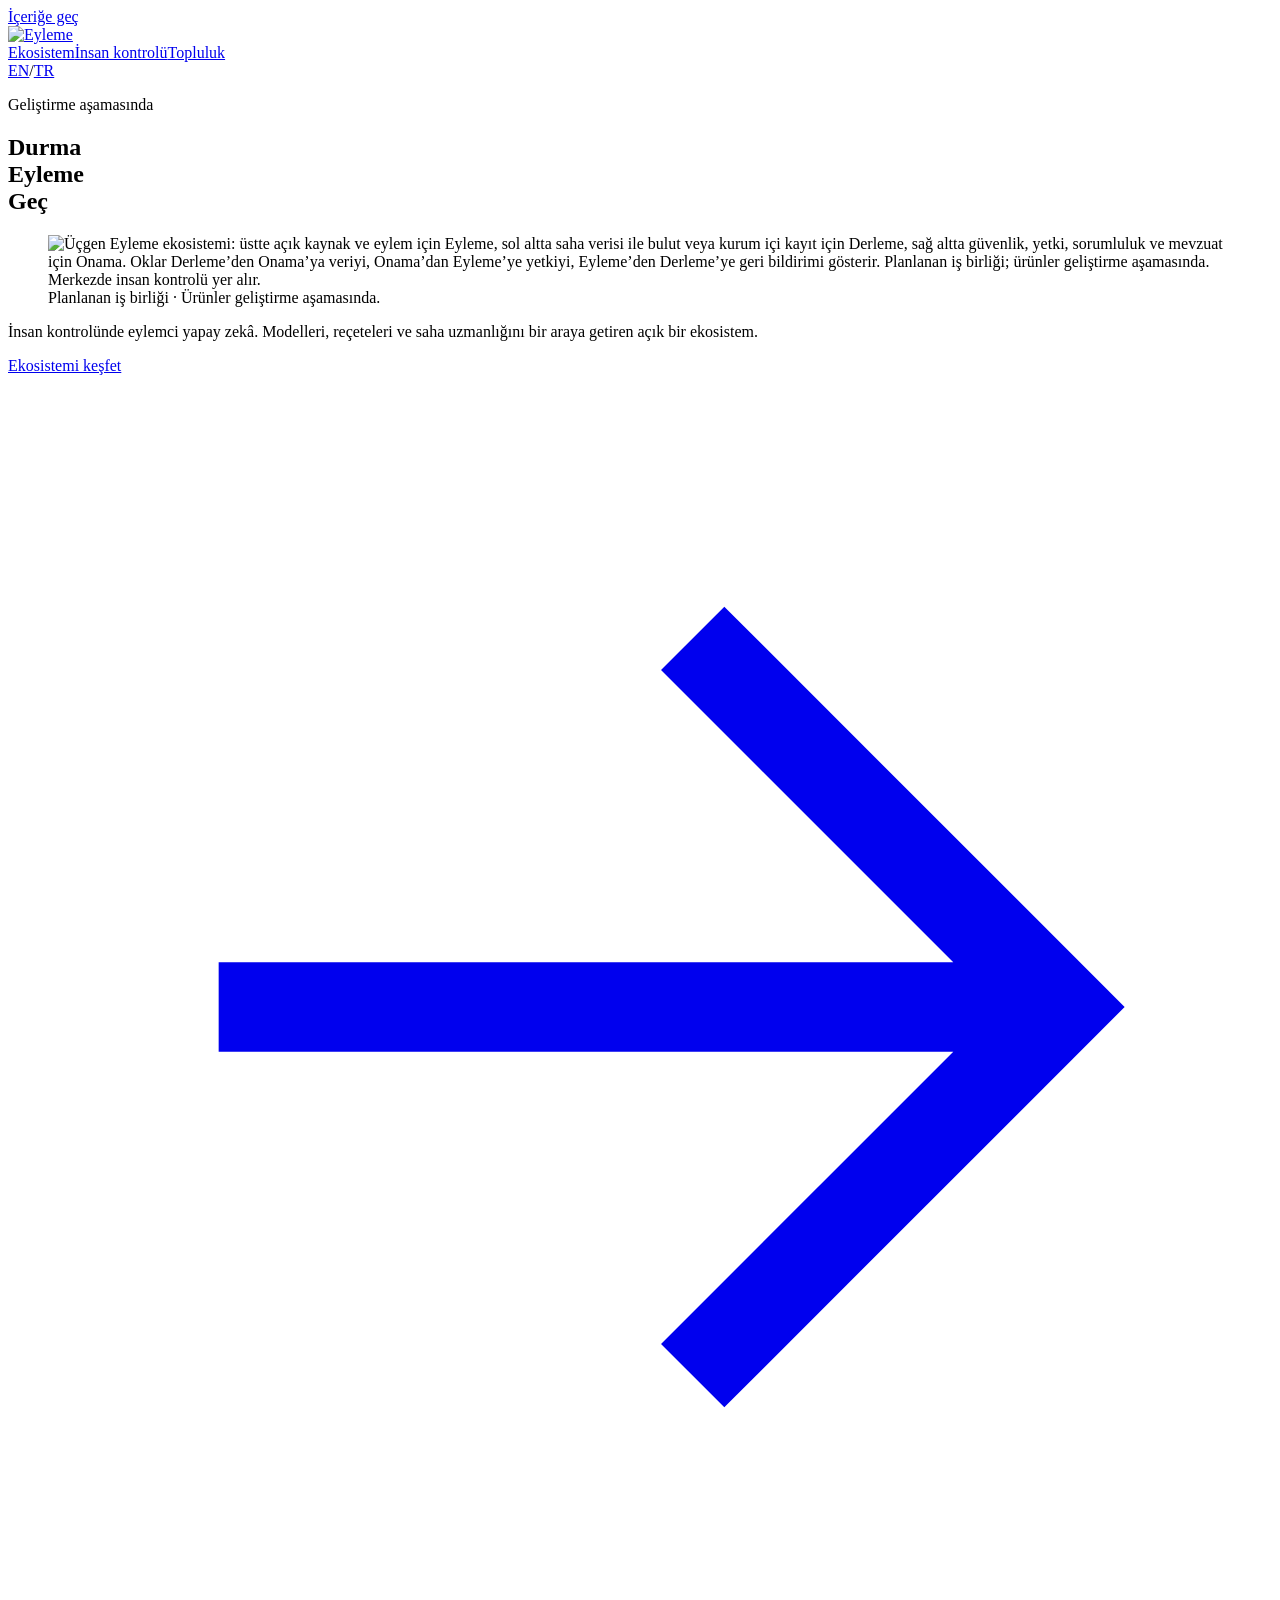
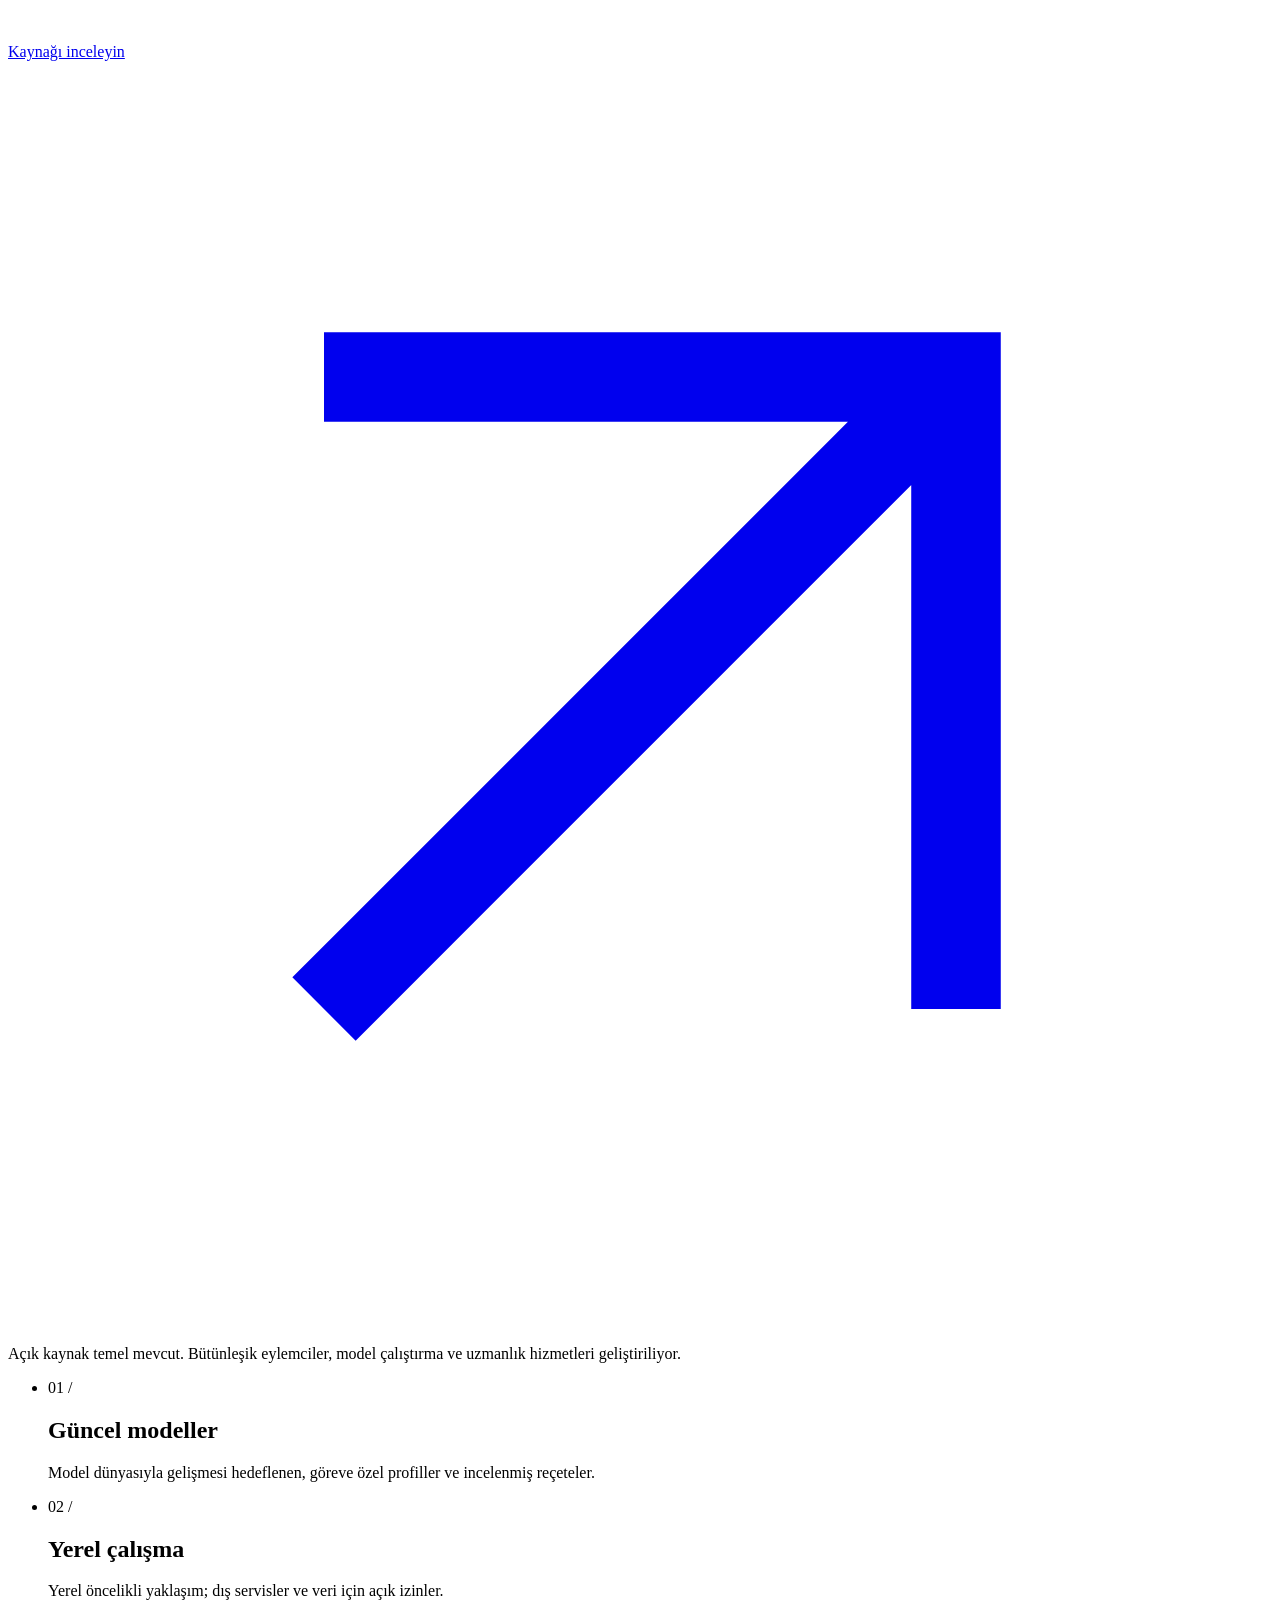
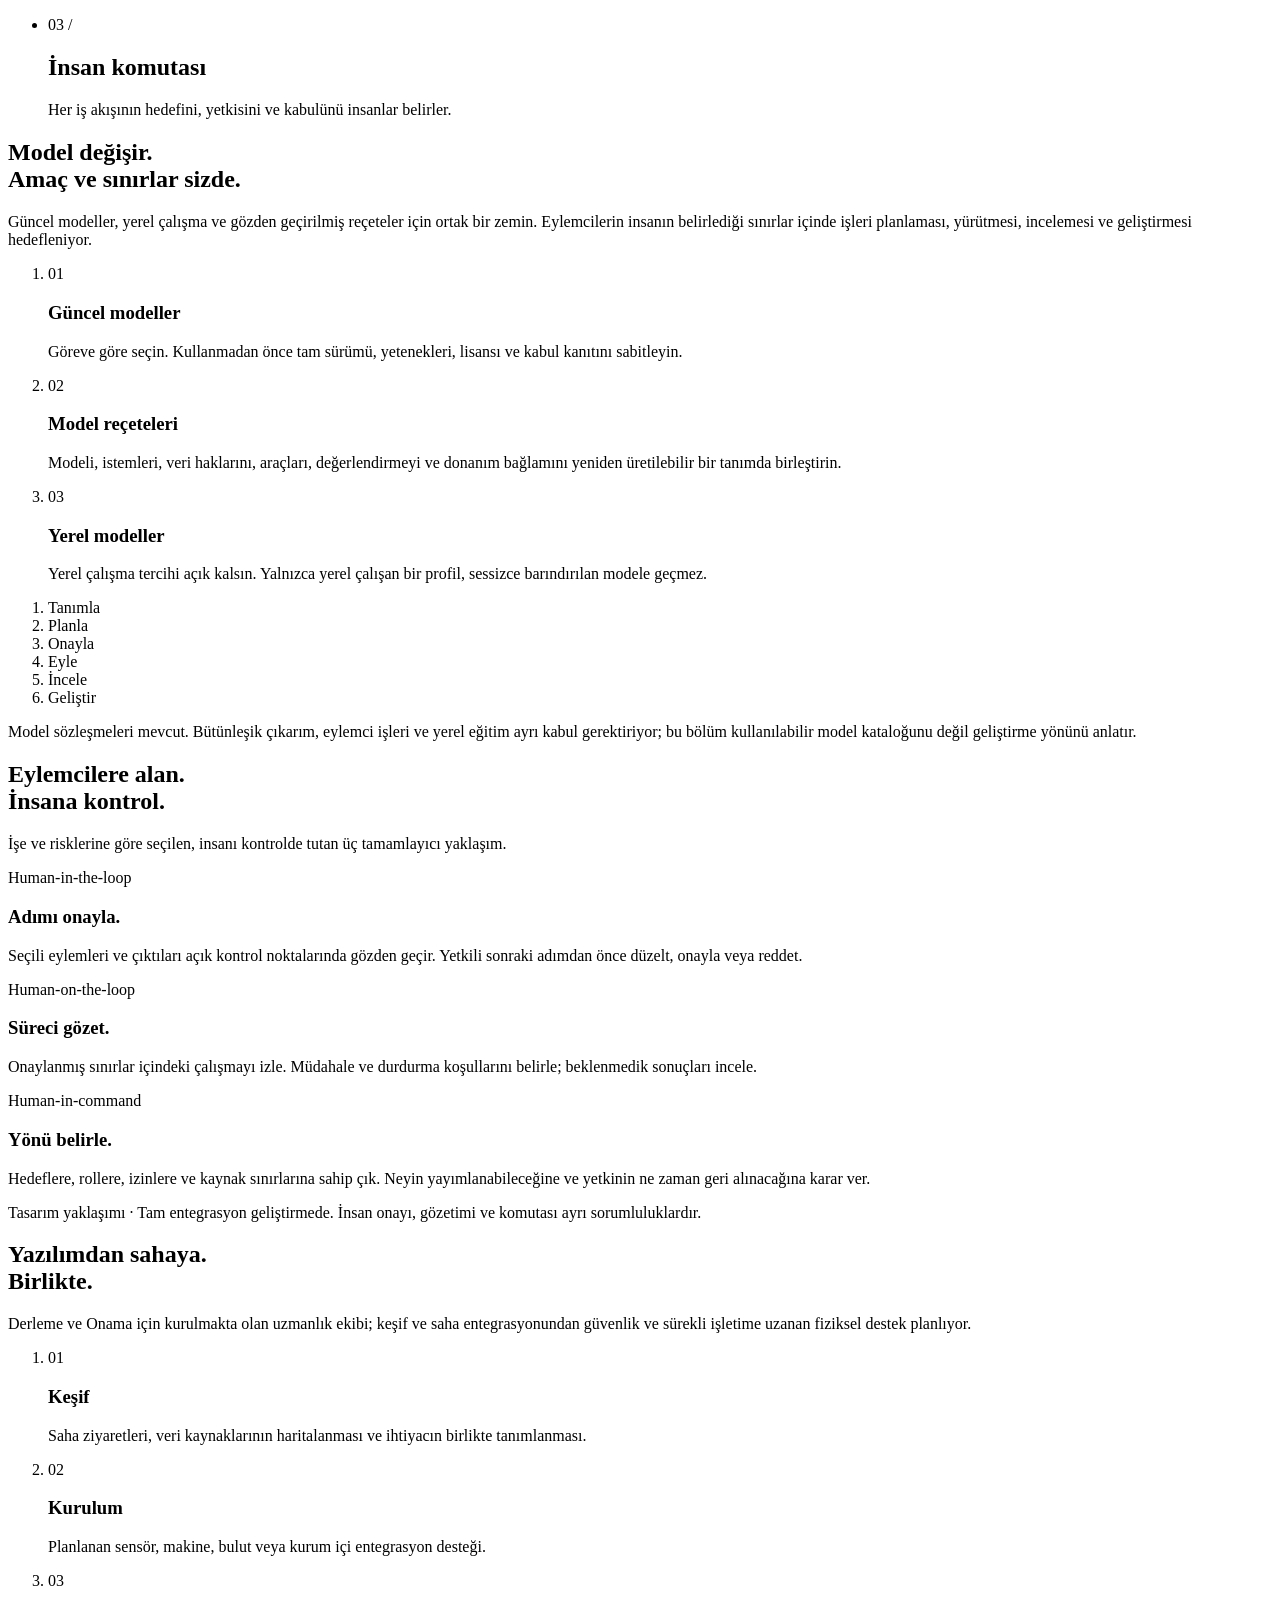
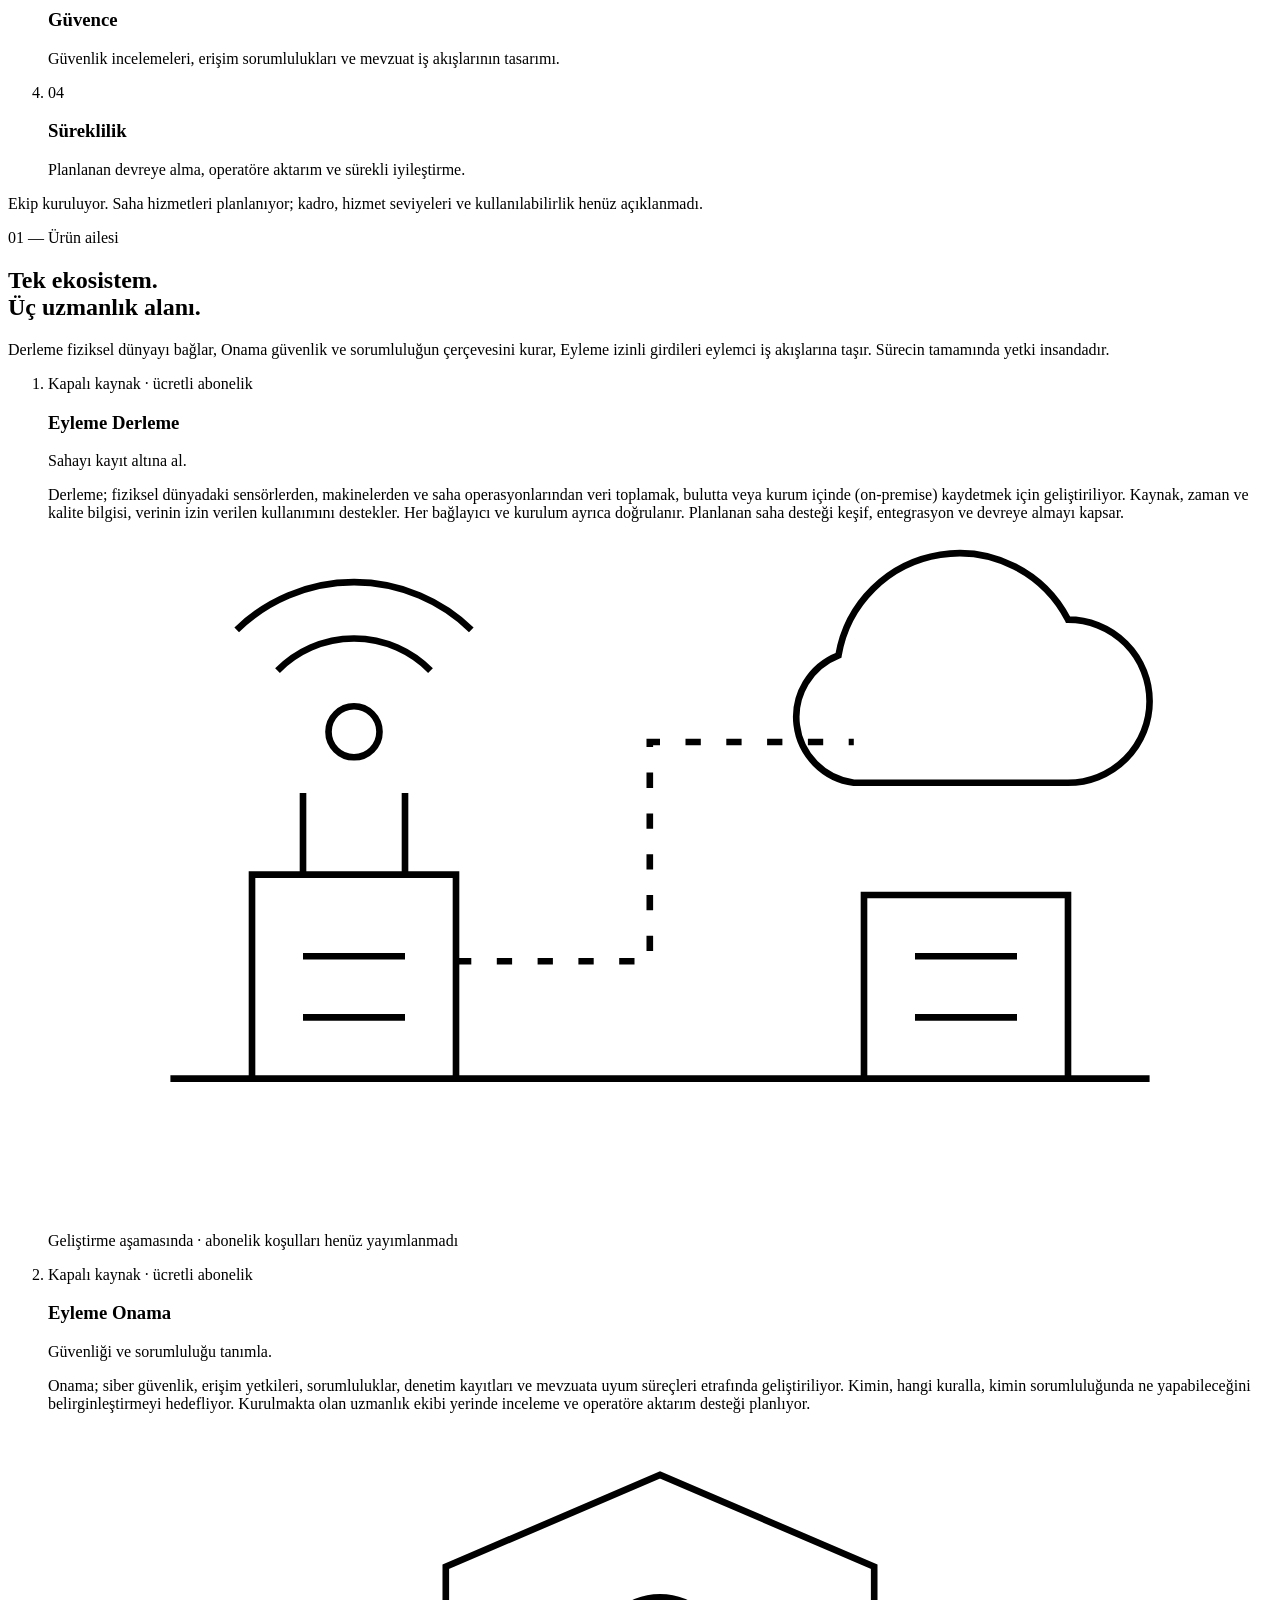
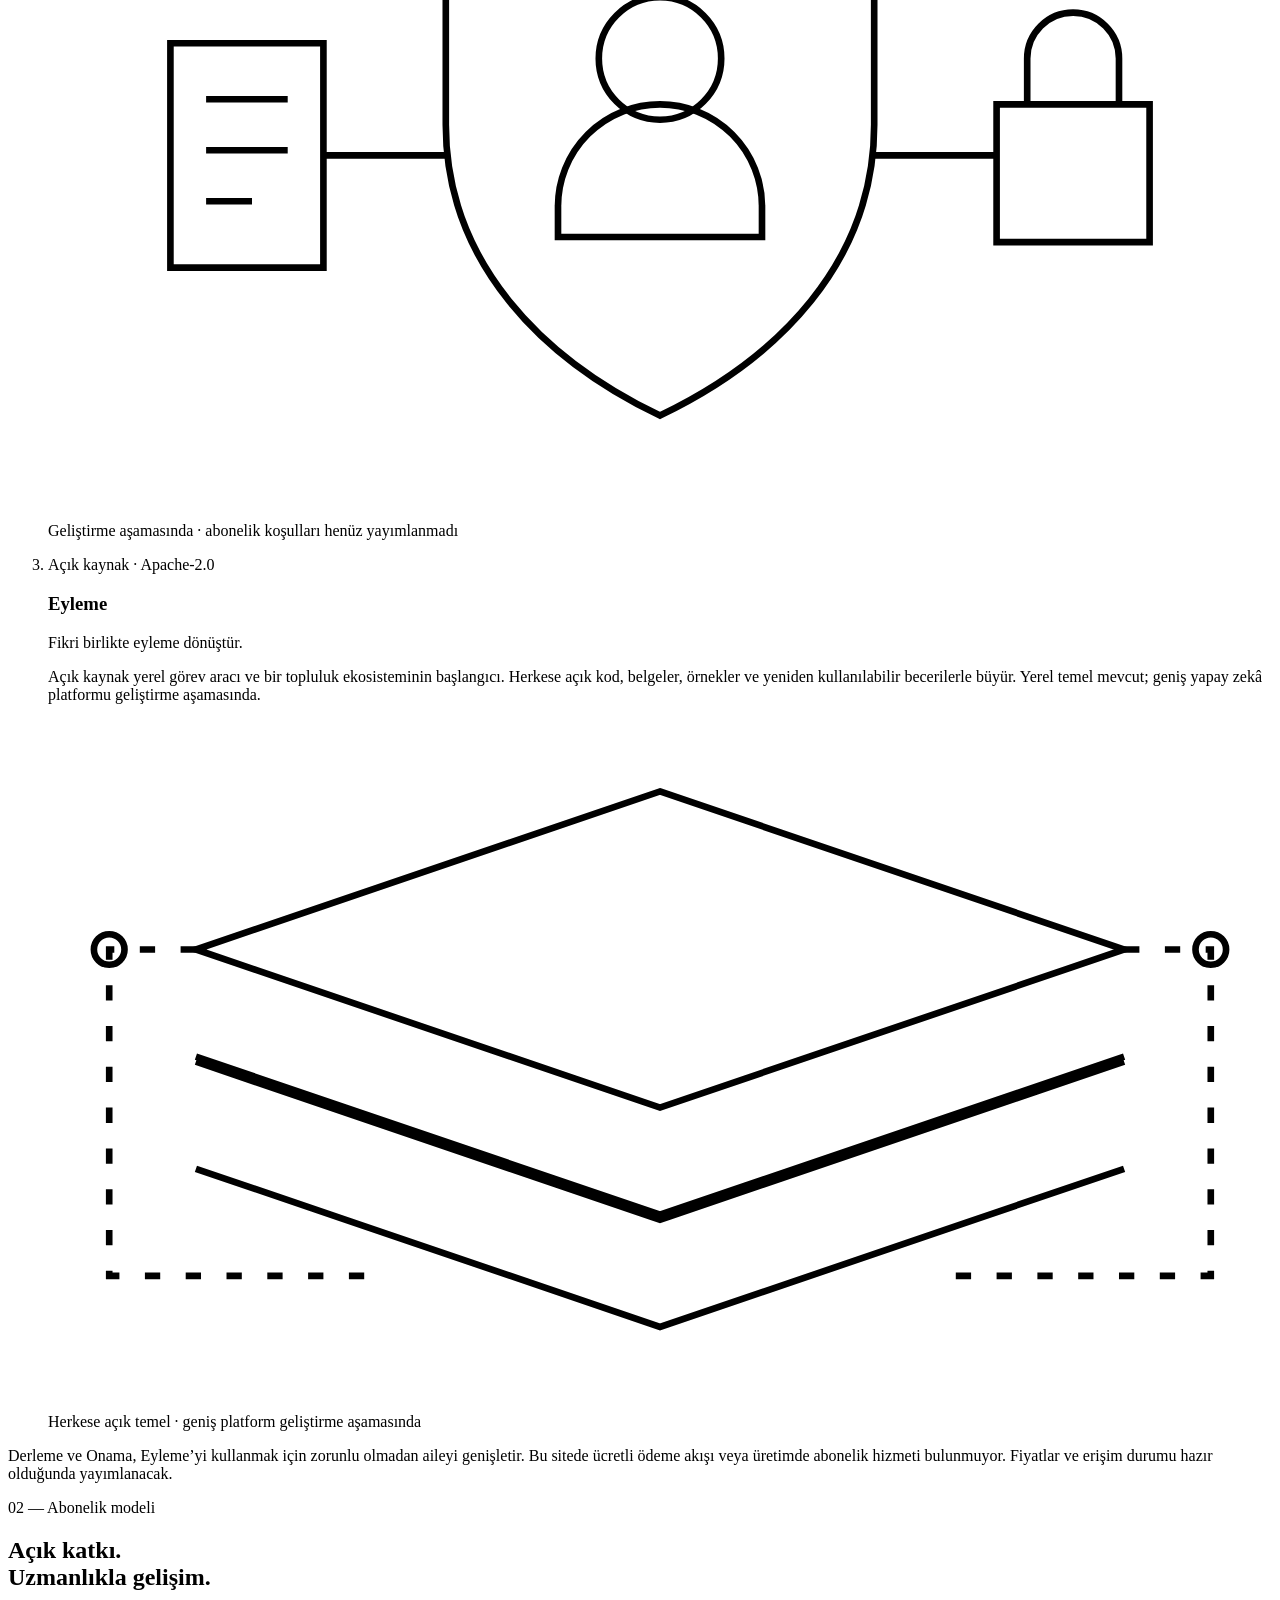
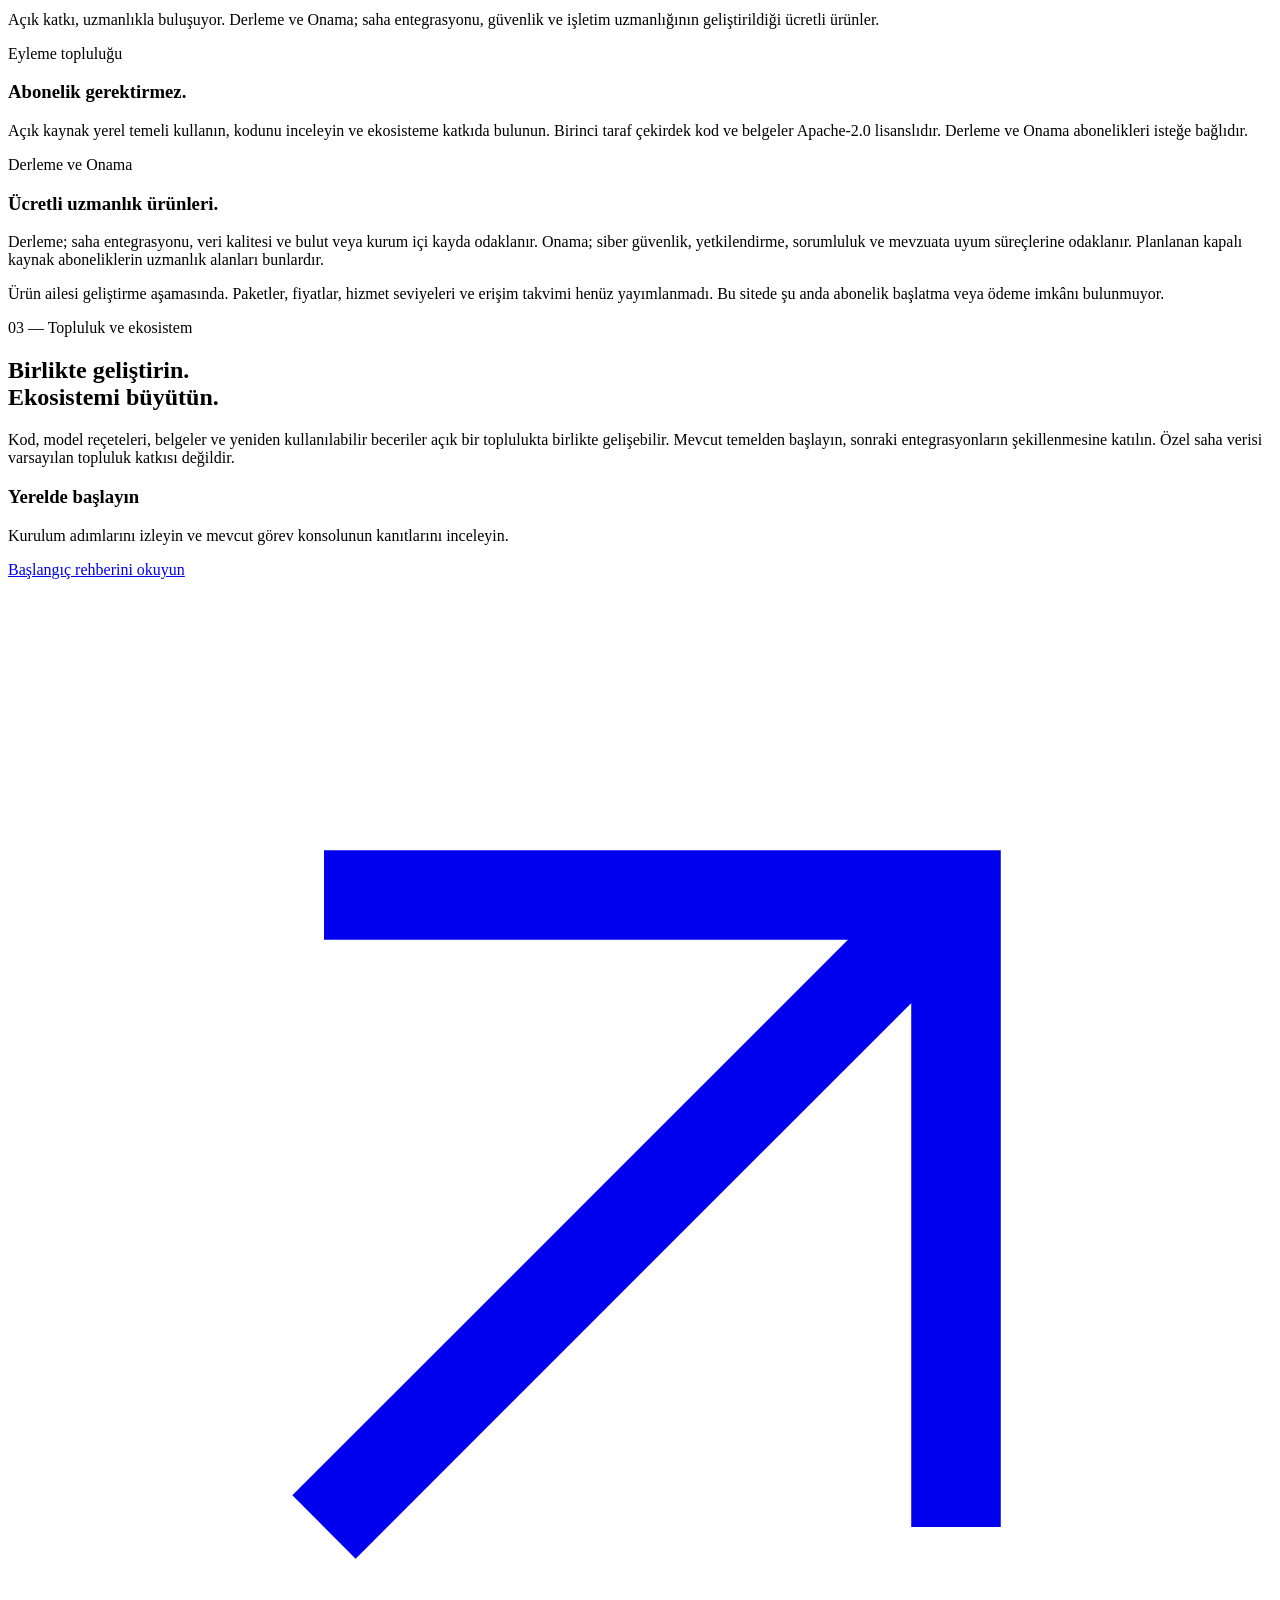
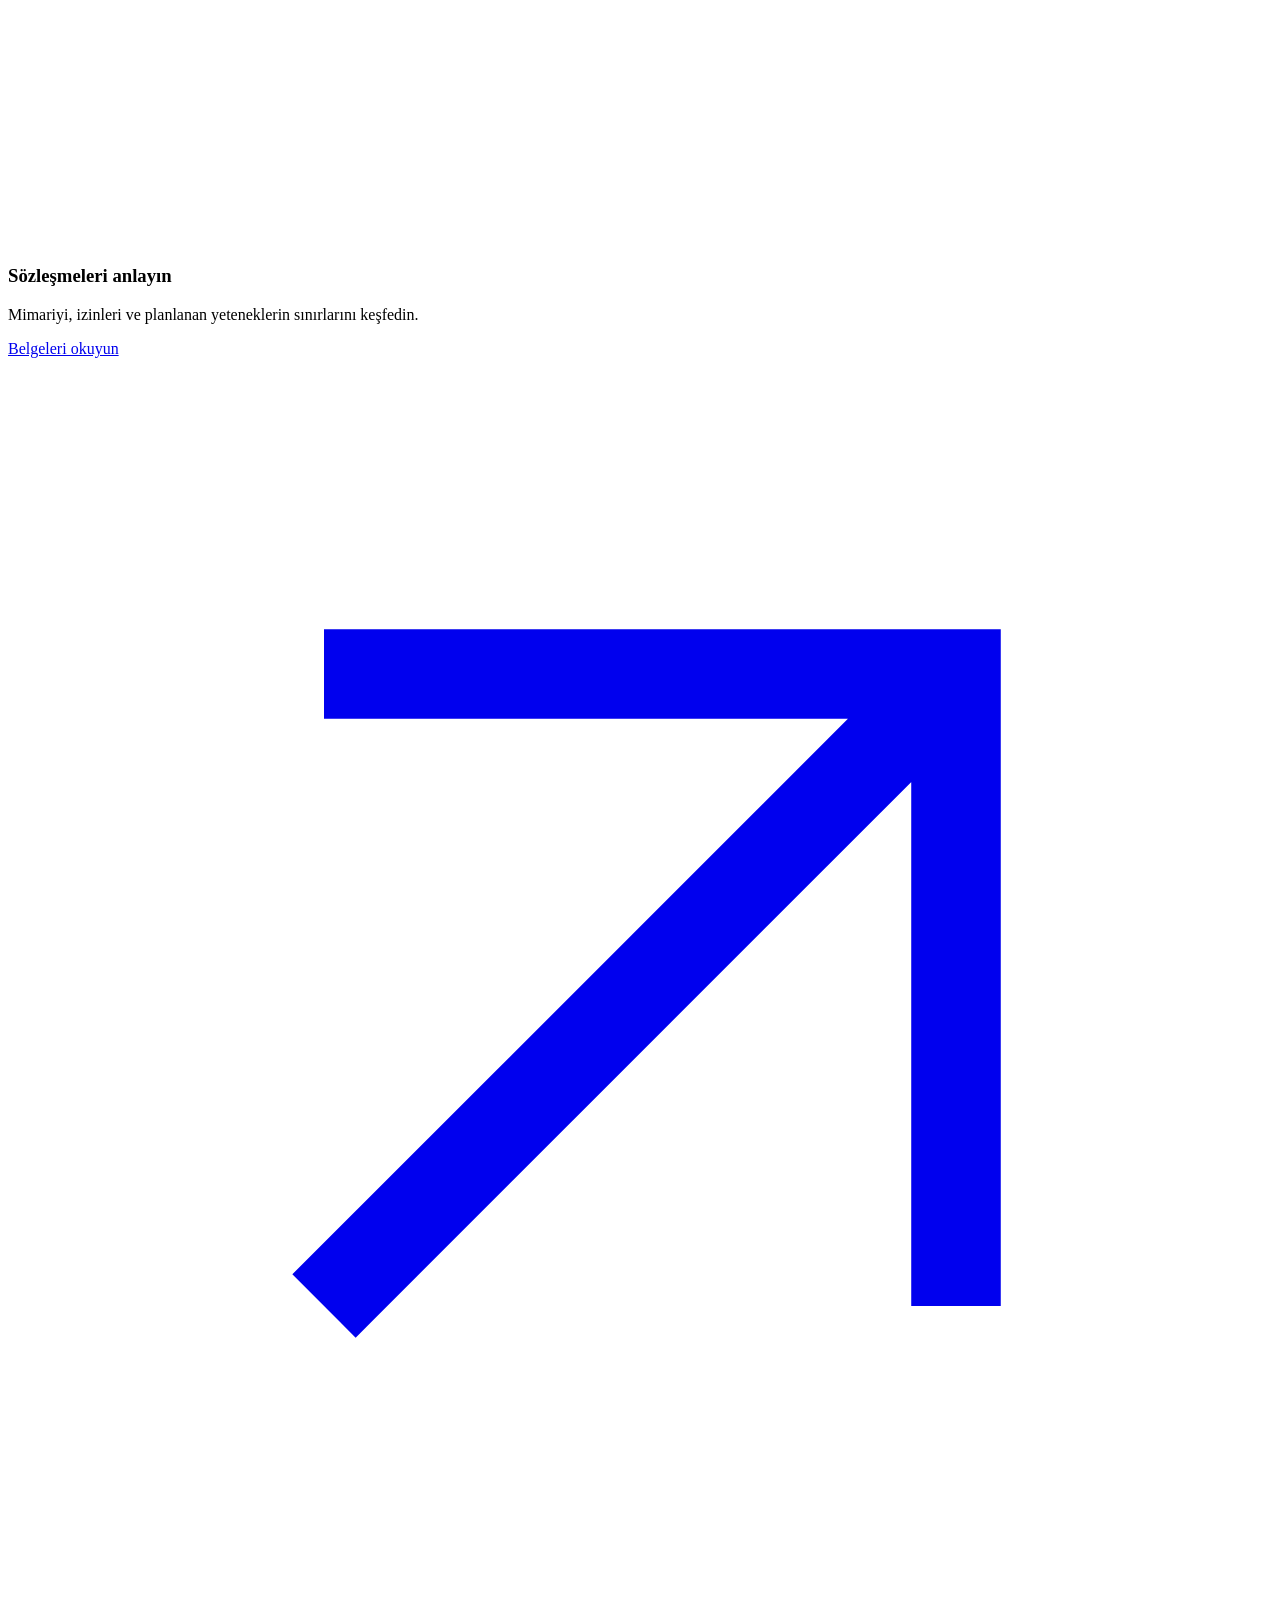
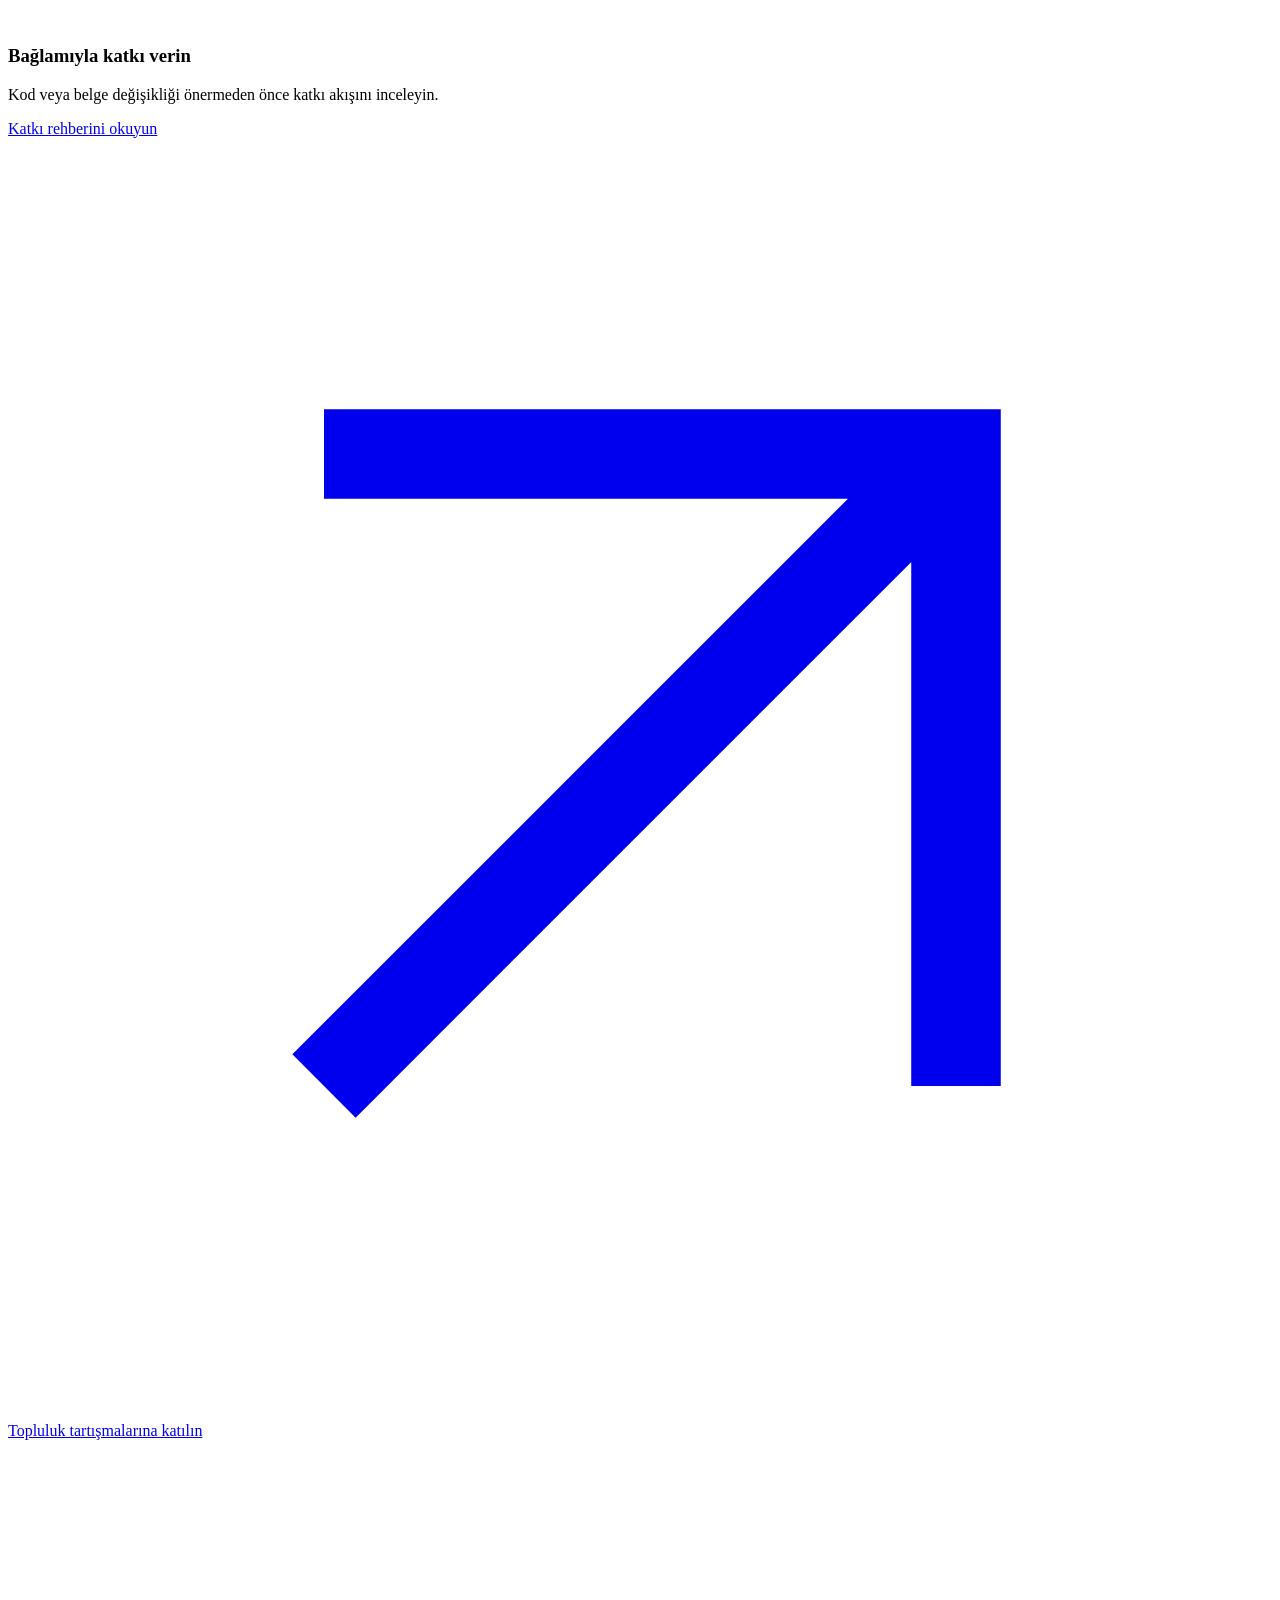
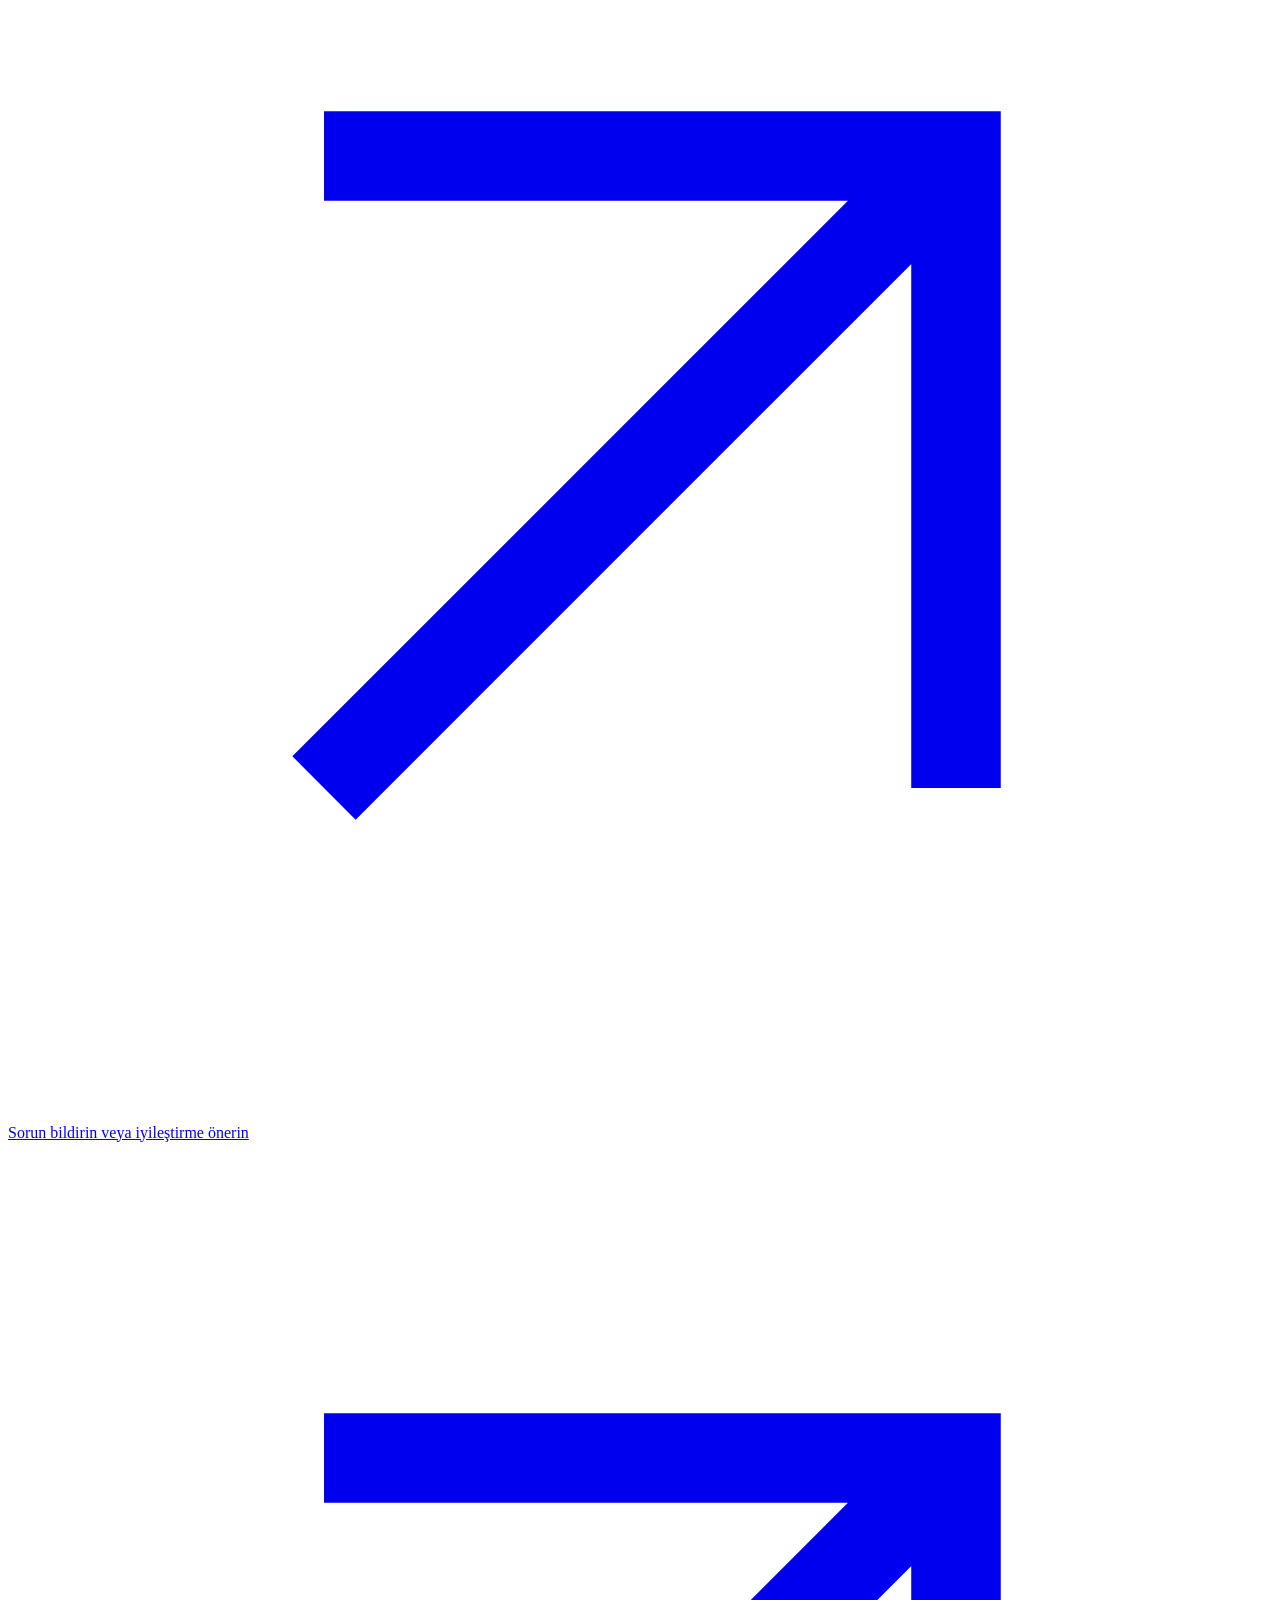
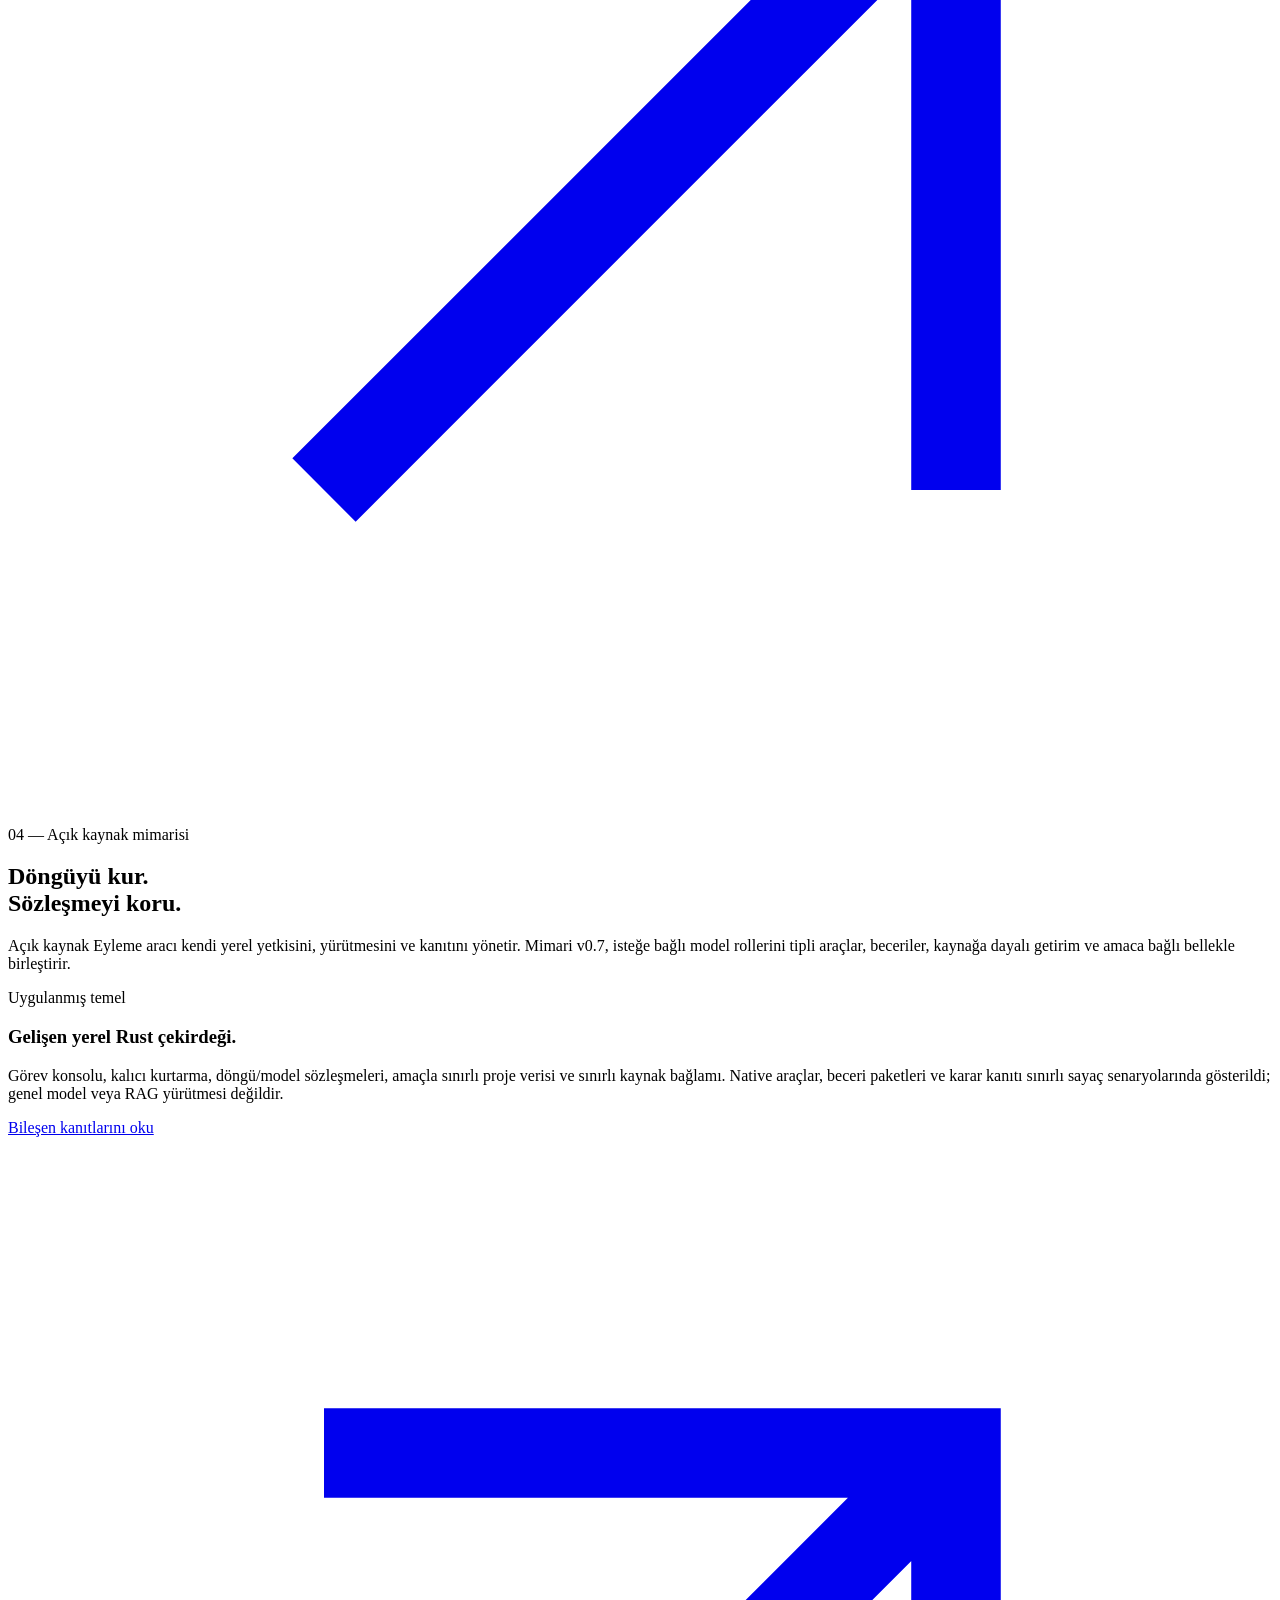
==== commit 3cf7a4be: "Keep the Derleme field illustration within its SVG bounds" ====
--- a/public/tr/index.html
+++ b/public/tr/index.html
@@ -69,7 +69,7 @@
     <section class="products section shell" id="products" aria-labelledby="products-title">
       <p class="section-label">01 — Ürün ailesi</p>
       <div class="section-heading"><h2 id="products-title">Tek ekosistem.<br><span>Üç uzmanlık alanı.</span></h2><p>Derleme fiziksel dünyayı bağlar, Onama güvenlik ve sorumluluğun çerçevesini kurar, Eyleme izinli girdileri eylemci iş akışlarına taşır. Sürecin tamamında yetki insandadır.</p></div>
-      <ol class="product-cards"><li id="product-derleme"><p class="scope-label">Kapalı kaynak · ücretli abonelik</p><h3>Eyleme Derleme</h3><p class="product-purpose">Sahayı kayıt altına al.</p><p>Derleme; fiziksel dünyadaki sensörlerden, makinelerden ve saha operasyonlarından veri toplamak, bulutta veya kurum içinde (on-premise) kaydetmek için geliştiriliyor. Kaynak, zaman ve kalite bilgisi, verinin izin verilen kullanımını destekler. Her bağlayıcı ve kurulum ayrıca doğrulanır. Planlanan saha desteği keşif, entegrasyon ve devreye almayı kapsar.</p><svg class="product-art" viewBox="0 0 240 132" fill="none" stroke="currentColor" stroke-width="1.3" aria-hidden="true"><path d="M24 106h192M40 106V66h40v40m-30-56v16m20-16v16M50 82h20m-20 12h20M160 106V70h40v36m-30-24h20m-20 12h20"/><path class="art-accent" d="M80 83h38V40h40" stroke-dasharray="3 5"/><path d="M158 40h42a16 16 0 0 0 0-32 24 24 0 0 0-45 7 13 13 0 0 0 3 25Z"/><circle cx="60" cy="38" r="5"/><path d="M45 26a21 21 0 0 1 30 0m-38-8a33 33 0 0 1 46 0"/></svg><p class="product-status">Geliştirme aşamasında · abonelik koşulları henüz yayımlanmadı</p></li><li id="product-onama"><p class="scope-label">Kapalı kaynak · ücretli abonelik</p><h3>Eyleme Onama</h3><p class="product-purpose">Güvenliği ve sorumluluğu tanımla.</p><p>Onama; siber güvenlik, erişim yetkileri, sorumluluklar, denetim kayıtları ve mevzuata uyum süreçleri etrafında geliştiriliyor. Kimin, hangi kuralla, kimin sorumluluğunda ne yapabileceğini belirginleştirmeyi hedefliyor. Kurulmakta olan uzmanlık ekibi yerinde inceleme ve operatöre aktarım desteği planlıyor.</p><svg class="product-art" viewBox="0 0 240 132" fill="none" stroke="currentColor" stroke-width="1.3" aria-hidden="true"><path class="art-accent" d="M120 9 162 27v31c0 27-19 46-42 57-23-11-42-30-42-57V27Z"/><circle cx="120" cy="45" r="12"/><path d="M100 80v-6a20 20 0 0 1 40 0v6Z M24 42h30v44H24Zm7 11h16m-16 10h16m-16 10h9M186 54h30v27h-30Zm6 0v-9a9 9 0 0 1 18 0v9M54 64h24m84 0h24"/></svg><p class="product-status">Geliştirme aşamasında · abonelik koşulları henüz yayımlanmadı</p></li><li id="product-eyleme"><p class="scope-label">Açık kaynak · Apache-2.0</p><h3>Eyleme</h3><p class="product-purpose">Fikri birlikte eyleme dönüştür.</p><p>Açık kaynak yerel görev aracı ve bir topluluk ekosisteminin başlangıcı. Herkese açık kod, belgeler, örnekler ve yeniden kullanılabilir becerilerle büyür. Yerel temel mevcut; geniş yapay zekâ platformu geliştirme aşamasında.</p><svg class="product-art" viewBox="0 0 240 132" fill="none" stroke="currentColor" stroke-width="1.3" aria-hidden="true"><path d="m120 14 91 31-91 31-91-31Z m-91 52 91 31 91-31m-182 22 91 31 91-31"/><path class="art-accent" d="m29 67 91 31 91-31"/><path stroke-dasharray="3 5" d="M29 45H12v64h52m147-64h17v64h-52"/><circle cx="12" cy="45" r="3"/><circle cx="228" cy="45" r="3"/></svg><p class="product-status">Herkese açık temel · geniş platform geliştirme aşamasında</p></li></ol>
+      <ol class="product-cards"><li id="product-derleme"><p class="scope-label">Kapalı kaynak · ücretli abonelik</p><h3>Eyleme Derleme</h3><p class="product-purpose">Sahayı kayıt altına al.</p><p>Derleme; fiziksel dünyadaki sensörlerden, makinelerden ve saha operasyonlarından veri toplamak, bulutta veya kurum içinde (on-premise) kaydetmek için geliştiriliyor. Kaynak, zaman ve kalite bilgisi, verinin izin verilen kullanımını destekler. Her bağlayıcı ve kurulum ayrıca doğrulanır. Planlanan saha desteği keşif, entegrasyon ve devreye almayı kapsar.</p><svg class="product-art" viewBox="0 0 240 132" fill="none" stroke="currentColor" stroke-width="1.3" aria-hidden="true"><path d="M24 106h192M40 106V66h40v40m-30-56v16m20-16v16M50 82h20m-20 12h20M160 106V70h40v36m-30-24h20m-20 12h20"/><path class="art-accent" d="M80 83h38V40h40" stroke-dasharray="3 5"/><path transform="translate(0 8)" d="M158 40h42a16 16 0 0 0 0-32 24 24 0 0 0-45 7 13 13 0 0 0 3 25Z"/><circle cx="60" cy="38" r="5"/><path d="M45 26a21 21 0 0 1 30 0m-38-8a33 33 0 0 1 46 0"/></svg><p class="product-status">Geliştirme aşamasında · abonelik koşulları henüz yayımlanmadı</p></li><li id="product-onama"><p class="scope-label">Kapalı kaynak · ücretli abonelik</p><h3>Eyleme Onama</h3><p class="product-purpose">Güvenliği ve sorumluluğu tanımla.</p><p>Onama; siber güvenlik, erişim yetkileri, sorumluluklar, denetim kayıtları ve mevzuata uyum süreçleri etrafında geliştiriliyor. Kimin, hangi kuralla, kimin sorumluluğunda ne yapabileceğini belirginleştirmeyi hedefliyor. Kurulmakta olan uzmanlık ekibi yerinde inceleme ve operatöre aktarım desteği planlıyor.</p><svg class="product-art" viewBox="0 0 240 132" fill="none" stroke="currentColor" stroke-width="1.3" aria-hidden="true"><path class="art-accent" d="M120 9 162 27v31c0 27-19 46-42 57-23-11-42-30-42-57V27Z"/><circle cx="120" cy="45" r="12"/><path d="M100 80v-6a20 20 0 0 1 40 0v6Z M24 42h30v44H24Zm7 11h16m-16 10h16m-16 10h9M186 54h30v27h-30Zm6 0v-9a9 9 0 0 1 18 0v9M54 64h24m84 0h24"/></svg><p class="product-status">Geliştirme aşamasında · abonelik koşulları henüz yayımlanmadı</p></li><li id="product-eyleme"><p class="scope-label">Açık kaynak · Apache-2.0</p><h3>Eyleme</h3><p class="product-purpose">Fikri birlikte eyleme dönüştür.</p><p>Açık kaynak yerel görev aracı ve bir topluluk ekosisteminin başlangıcı. Herkese açık kod, belgeler, örnekler ve yeniden kullanılabilir becerilerle büyür. Yerel temel mevcut; geniş yapay zekâ platformu geliştirme aşamasında.</p><svg class="product-art" viewBox="0 0 240 132" fill="none" stroke="currentColor" stroke-width="1.3" aria-hidden="true"><path d="m120 14 91 31-91 31-91-31Z m-91 52 91 31 91-31m-182 22 91 31 91-31"/><path class="art-accent" d="m29 67 91 31 91-31"/><path stroke-dasharray="3 5" d="M29 45H12v64h52m147-64h17v64h-52"/><circle cx="12" cy="45" r="3"/><circle cx="228" cy="45" r="3"/></svg><p class="product-status">Herkese açık temel · geniş platform geliştirme aşamasında</p></li></ol>
       <p class="product-note">Derleme ve Onama, Eyleme’yi kullanmak için zorunlu olmadan aileyi genişletir. Bu sitede ücretli ödeme akışı veya üretimde abonelik hizmeti bulunmuyor. Fiyatlar ve erişim durumu hazır olduğunda yayımlanacak.</p>
     </section>
     <section class="subscriptions section shell" id="subscriptions" aria-labelledby="subscriptions-title">
